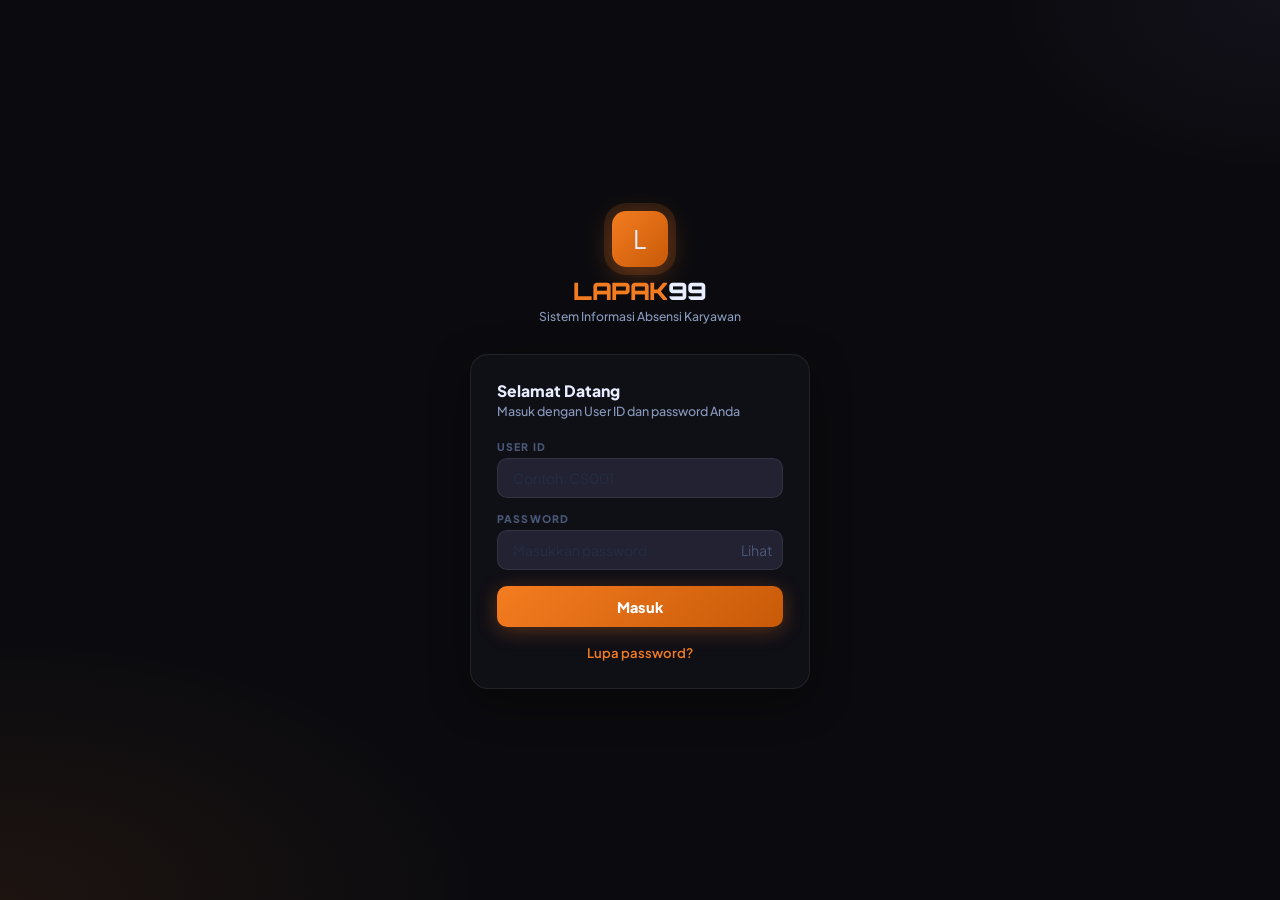
==== absensi-system.html @ 5c127a91 "Add files via upload" ====
<!DOCTYPE html>
<html lang="id">
<head>
<meta charset="UTF-8"/>
<meta name="viewport" content="width=device-width, initial-scale=1.0"/>
<title>LAPAK99 — Absensi</title>
<link href="https://fonts.googleapis.com/css2?family=Orbitron:wght@700;900&family=Plus+Jakarta+Sans:wght@400;500;600;700;800;900&family=DM+Mono:wght@400;500&display=swap" rel="stylesheet"/>
<style>
*,*::before,*::after{box-sizing:border-box;margin:0;padding:0}
:root{
  /* dark bg */
  --bg0:#0B0B0F;--bg1:#111118;--bg2:#161620;--bg3:#1C1C28;--bg4:#222232;--bg5:#282840;
  /* borders */
  --b0:rgba(255,255,255,.04);--b1:rgba(255,255,255,.08);--b2:rgba(255,255,255,.13);
  /* orange brand — match screenshot */
  --ora:#F47C20;--ora2:#C85A08;--ora3:#FFB060;--orad:rgba(244,124,32,.14);--orag:rgba(244,124,32,.30);
  /* green */
  --grn:#1DB954;--grnd:rgba(29,185,84,.11);
  /* red */
  --red:#F43F5E;--redd:rgba(244,63,94,.11);
  /* sky */
  --sky:#38BDF8;--skyd:rgba(56,189,248,.1);
  /* vio */
  --vio:#A78BFA;--viod:rgba(167,139,250,.1);
  /* text */
  --t0:#FFFFFF;--t1:#E8EEFF;--t2:#8899BB;--t3:#4A5878;--t4:#252E44;
  --r:14px;--rs:10px;--rx:7px;
  --sans:'Plus Jakarta Sans',sans-serif;--orb:'Orbitron',sans-serif;--mono:'DM Mono',monospace;
  --sw:250px;--th:56px;
}
body{font-family:var(--sans);background:var(--bg0);color:var(--t1);min-height:100vh;overflow-x:hidden}
input,button,select{font-family:var(--sans)} button{cursor:pointer}
.screen{display:none;min-height:100vh} .screen.active{display:flex}

/* ─── FIELD ─── */
.field{margin-bottom:.85rem}
.field label{display:block;font-size:.66rem;font-weight:800;color:var(--t3);margin-bottom:.35rem;letter-spacing:.1em;text-transform:uppercase}
.fw{position:relative}
.field input,.field select{width:100%;background:var(--bg4);border:1.5px solid var(--b1);color:var(--t1);padding:.62rem .95rem;border-radius:var(--rs);font-size:.875rem;outline:none;transition:all .2s}
.field input:focus,.field select:focus{border-color:var(--ora);box-shadow:0 0 0 3px var(--orad)}
.field input::placeholder{color:var(--t4)}
.field select option{background:var(--bg4)}
.eye{position:absolute;right:.68rem;top:50%;transform:translateY(-50%);background:none;border:none;color:var(--t3);font-size:.88rem;transition:color .2s}
.eye:hover{color:var(--ora)}
.sbar{height:3px;border-radius:999px;background:var(--bg5);margin-top:.28rem;overflow:hidden}
.sfill{height:100%;border-radius:999px;transition:width .3s,background .3s;width:0}
.fhint{font-size:.67rem;color:var(--t3);margin-top:.25rem}

/* ─── BUTTONS ─── */
.btn-p{width:100%;padding:.72rem;border:none;border-radius:var(--rs);background:linear-gradient(135deg,var(--ora),var(--ora2));color:#fff;font-weight:800;font-size:.9rem;letter-spacing:.02em;transition:opacity .2s,transform .1s;margin-top:.18rem;box-shadow:0 4px 20px var(--orag)}
.btn-p:hover{opacity:.88} .btn-p:active{transform:scale(.97)}
.btn-g{width:100%;padding:.66rem;border:1.5px solid var(--b1);border-radius:var(--rs);background:transparent;color:var(--t2);font-weight:600;font-size:.875rem;transition:all .2s}
.btn-g:hover{border-color:var(--b2);color:var(--t1)}
.bsm{padding:.28rem .65rem;border-radius:var(--rx);font-size:.7rem;font-weight:700;border:none;transition:all .2s;cursor:pointer}
.bedit{background:var(--viod);color:var(--vio);border:1px solid rgba(167,139,250,.22)}
.bedit:hover{background:var(--vio);color:#fff}
.bdel{background:var(--redd);color:var(--red);border:1px solid rgba(244,63,94,.2)}
.bdel:hover{background:var(--red);color:#fff}
.errmsg{background:var(--redd);border:1px solid rgba(244,63,94,.28);border-radius:var(--rs);padding:.55rem .82rem;font-size:.78rem;color:var(--red);margin-bottom:.82rem;display:none}
.errmsg.show{display:block}
.okmsg{background:var(--grnd);border:1px solid rgba(29,185,84,.28);border-radius:var(--rs);padding:.55rem .82rem;font-size:.78rem;color:var(--grn);margin-bottom:.82rem;display:none}
.okmsg.show{display:block}
.lnk{background:none;border:none;color:var(--ora);font-size:.82rem;cursor:pointer;font-weight:600;padding:0}
.lnk:hover{color:var(--ora3)}
.backbtn{display:inline-flex;align-items:center;gap:.35rem;background:none;border:none;color:var(--t2);font-size:.8rem;cursor:pointer;margin-bottom:1.35rem;transition:color .2s;font-weight:600;padding:0}
.backbtn:hover{color:var(--ora)}

/* ═══════ LOGIN ═══════ */
#screen-login{
  align-items:center;justify-content:center;
  background:radial-gradient(ellipse 65% 50% at 0% 100%,rgba(244,124,32,.08) 0%,transparent 58%),
             radial-gradient(ellipse 40% 35% at 100% 0%,rgba(167,139,250,.05) 0%,transparent 55%),
             var(--bg0);
}
.lwrap{width:100%;max-width:385px;padding:1.4rem}
.logoarea{text-align:center;margin-bottom:1.85rem}
.logoi{width:56px;height:56px;border-radius:14px;background:linear-gradient(135deg,var(--ora),var(--ora2));display:inline-flex;align-items:center;justify-content:center;font-size:1.6rem;margin-bottom:.58rem;box-shadow:0 0 0 8px var(--orad),0 8px 28px var(--orag)}
.logoarea h1{font-family:var(--orb);font-size:1.5rem;font-weight:900;letter-spacing:-.02em}
.logoarea h1 em{color:var(--ora);font-style:normal}
.logoarea p{color:var(--t2);font-size:.76rem;margin-top:.16rem;font-weight:500}
.lcard{background:rgba(17,17,24,.85);backdrop-filter:blur(22px);border:1px solid var(--b1);border-radius:18px;padding:1.65rem;box-shadow:0 12px 40px rgba(0,0,0,.4)}
.lcard h2{font-size:.98rem;font-weight:800;margin-bottom:.15rem}
.lcard .lsub{color:var(--t2);font-size:.78rem;margin-bottom:1.3rem;font-weight:500}

/* ═══════ FORGOT ═══════ */
#screen-forgot{align-items:center;justify-content:center;background:var(--bg0)}
.awrap{width:100%;max-width:385px;padding:1.4rem}
.acard{background:rgba(17,17,24,.85);backdrop-filter:blur(22px);border:1px solid var(--b1);border-radius:18px;padding:1.65rem}
.acard h2{font-size:.98rem;font-weight:800;margin-bottom:.15rem}
.acard .asub{color:var(--t2);font-size:.78rem;margin-bottom:1.3rem;line-height:1.55;font-weight:500}
.ibox{background:var(--bg4);border:1px solid var(--b1);border-radius:var(--rs);padding:.68rem .92rem;margin-bottom:.88rem;font-size:.77rem;color:var(--t2);line-height:1.6}
.ibox strong{color:var(--t1)}

/* ═══════ DASHBOARD LAYOUT ═══════ */
#screen-dash{flex-direction:column}
.dlayout{display:flex;flex:1;overflow:hidden;min-height:calc(100vh - var(--th))}

/* TOPBAR */
.topbar{display:flex;align-items:center;justify-content:space-between;padding:0 1.2rem;height:var(--th);background:rgba(10,10,16,.92);backdrop-filter:blur(18px);border-bottom:1px solid var(--b0);position:sticky;top:0;z-index:300;flex-shrink:0}
.tbl{display:flex;align-items:center;gap:.7rem}
.tb-brand{font-family:var(--orb);font-size:.95rem;font-weight:900;letter-spacing:-.01em}
.tb-brand em{color:var(--ora);font-style:normal}
.tb-sep{width:1px;height:19px;background:var(--b1)}
.tb-user{display:flex;flex-direction:column}
.tb-name{font-size:.78rem;font-weight:700;line-height:1.2}
.tb-role{font-size:.62rem;color:var(--t2);letter-spacing:.06em;font-weight:600}
.tbr{display:flex;align-items:center;gap:.5rem}
/* online signal topbar */
.tb-sig{display:flex;flex-direction:column;align-items:center;gap:.1rem;margin-right:.3rem}
.tb-sig svg{width:20px;height:16px;display:block;overflow:visible}
.tb-sig-dot{fill:var(--grn)}
.tb-sig-b1,.tb-sig-b2,.tb-sig-b3{fill:none;stroke:var(--grn);stroke-width:2.2;stroke-linecap:round}
.tb-sig-b1{animation:tbSig 1.6s ease-in-out 0s infinite}
.tb-sig-b2{animation:tbSig 1.6s ease-in-out .22s infinite}
.tb-sig-b3{animation:tbSig 1.6s ease-in-out .44s infinite}
@keyframes tbSig{0%,100%{opacity:.18}50%{opacity:1}}
.tb-sig-lbl{font-size:.48rem;font-weight:800;letter-spacing:.1em;color:var(--grn);line-height:1}
.tb-sig.out .tb-sig-dot,.tb-sig.out .tb-sig-b1,.tb-sig.out .tb-sig-b2,.tb-sig.out .tb-sig-b3{fill:var(--ora);stroke:var(--ora)}
.tb-sig.out .tb-sig-lbl{color:var(--ora)}
/* topbar button */
.tbbtn{height:30px;padding:0 .75rem;border-radius:var(--rx);background:var(--bg4);border:1px solid var(--b1);font-size:.7rem;font-weight:700;color:var(--t2);display:flex;align-items:center;gap:.28rem;transition:all .2s;white-space:nowrap}
.tbbtn:hover{border-color:var(--b2);color:var(--t1)}
.tbbtn.logout{background:linear-gradient(135deg,var(--ora),var(--ora2));border-color:transparent;color:#fff}
.tbbtn.logout:hover{opacity:.85}
.hambtn{display:none;width:30px;height:30px;border-radius:var(--rx);background:var(--bg4);border:1px solid var(--b1);align-items:center;justify-content:center;font-size:.9rem;color:var(--t2);flex-shrink:0}

/* ─── SIDEBAR ─── */
.sidebar{width:var(--sw);flex-shrink:0;background:rgba(10,10,16,.97);backdrop-filter:blur(18px);border-right:1px solid var(--b0);display:flex;flex-direction:column;height:calc(100vh - var(--th));position:sticky;top:var(--th);overflow-y:auto;transition:transform .28s ease}
.sidebar::-webkit-scrollbar{width:2px}
.sidebar::-webkit-scrollbar-thumb{background:var(--b2);border-radius:999px}
.sbsec{padding:.95rem .62rem .3rem}
.sblbl{font-size:.58rem;font-weight:800;color:var(--t4);letter-spacing:.15em;text-transform:uppercase;padding:0 .42rem;margin-bottom:.32rem}
.sbi{display:flex;align-items:center;gap:.5rem;padding:.5rem .62rem;border-radius:var(--rx);font-size:.8rem;font-weight:600;color:var(--t2);cursor:pointer;transition:all .17s;margin-bottom:.06rem;border:1px solid transparent}
.sbi:hover{background:var(--bg3);color:var(--t1)}
.sbi.active{background:var(--orad);color:var(--ora);border-color:rgba(244,124,32,.18);font-weight:700}
.sbbadge{margin-left:auto;background:var(--ora);color:#fff;font-size:.56rem;font-weight:800;padding:.06rem .38rem;border-radius:999px;min-width:15px;text-align:center}
.sbgh{display:flex;align-items:center;justify-content:space-between;padding:.5rem .62rem;border-radius:var(--rx);font-size:.8rem;font-weight:700;color:var(--t1);cursor:pointer;transition:all .17s;border:1px solid transparent}
.sbgh:hover,.sbgh.open{background:var(--bg3)}
.sbgt{display:flex;align-items:center;gap:.5rem}
.sbarr{font-size:.54rem;color:var(--t3);transition:transform .25s}
.sbgh.open .sbarr{transform:rotate(90deg)}
.sbgb{overflow:hidden;max-height:0;transition:max-height .3s ease}
.sbgb.open{max-height:400px}
.sbsub{display:flex;align-items:center;gap:.5rem;padding:.44rem .62rem .44rem 2.3rem;border-radius:var(--rx);font-size:.77rem;font-weight:600;color:var(--t2);cursor:pointer;transition:all .17s;margin-bottom:.04rem}
.sbsub:hover{background:var(--bg4);color:var(--t1)}
.sbsub.active{color:var(--ora);font-weight:700}
.sbfoot{margin-top:auto;padding:.78rem .62rem;border-top:1px solid var(--b0)}
.sbout{display:flex;align-items:center;gap:.5rem;padding:.52rem .62rem;border-radius:var(--rx);font-size:.8rem;font-weight:700;color:var(--red);cursor:pointer;transition:all .17s;border:1px solid transparent;background:none;width:100%;text-align:left}
.sbout:hover{background:var(--redd);border-color:rgba(244,63,94,.18)}
.sbovl{display:none;position:fixed;inset:0;background:rgba(0,0,0,.65);z-index:150}
.sbovl.open{display:block}

/* ─── MAIN AREA ─── */
.main-area{flex:1;overflow-y:auto;min-width:0;background:var(--bg0)}
.main-area::-webkit-scrollbar{width:3px}
.main-area::-webkit-scrollbar-thumb{background:var(--b2);border-radius:999px}
.panel{display:none} .panel.active{display:block}
.ph{padding:1.2rem 1.4rem .8rem}
.pt{font-size:1rem;font-weight:800;letter-spacing:-.02em}
.ps{font-size:.74rem;color:var(--t2);margin-top:.16rem;font-weight:500}
.pcnt{padding:0 1.4rem 1.4rem;max-width:700px}

/* ═══════════════════════════════════════
   DASHBOARD HERO (sesuai screenshot)
═══════════════════════════════════════ */
.hero-card{
  margin:0 1.4rem 1rem;border-radius:18px;padding:2rem 1.5rem 1.5rem;
  text-align:center;position:relative;overflow:hidden;
  background:linear-gradient(145deg,#1A1A24 0%,#141420 60%,#111118 100%);
  border:1px solid rgba(244,124,32,.2);
}
.hero-card::before{content:'';position:absolute;inset:0;
  background:radial-gradient(ellipse 80% 60% at 50% 0%,rgba(244,124,32,.08) 0%,transparent 65%);pointer-events:none}
.hero-card::after{content:'';position:absolute;top:0;left:0;right:0;height:2px;
  background:linear-gradient(90deg,transparent,var(--ora),transparent)}
.hero-name{font-size:clamp(1.3rem,4vw,1.9rem);font-weight:900;letter-spacing:.06em;color:var(--t0);text-transform:uppercase;position:relative;z-index:1;margin-bottom:.6rem}
.hero-badge{display:inline-flex;align-items:center;background:rgba(244,124,32,.18);border:1px solid rgba(244,124,32,.35);color:var(--ora);font-size:.7rem;font-weight:800;padding:.18rem .75rem;border-radius:999px;letter-spacing:.08em;margin-bottom:1.2rem;position:relative;z-index:1}
/* Digital clock — matches screenshot exactly */
.hero-clock{font-family:var(--orb);font-size:clamp(2.4rem,8vw,3.8rem);font-weight:900;color:var(--ora);letter-spacing:.08em;line-height:1;position:relative;z-index:1;margin-bottom:.55rem;text-shadow:0 0 30px rgba(244,124,32,.45),0 0 60px rgba(244,124,32,.18)}
.hero-clock span{display:inline-block;min-width:.72em;text-align:center;transition:transform .1s,opacity .1s}
.hero-date{font-size:.85rem;color:var(--t2);font-weight:500;position:relative;z-index:1}

/* ═══════════════════════════════════════
   ACTION BUTTONS (sesuai screenshot)
═══════════════════════════════════════ */
.act-row{display:grid;grid-template-columns:1fr 1fr;gap:.85rem;margin:0 1.4rem 1rem}
.abt{padding:1.4rem 1rem;border:none;border-radius:var(--r);cursor:pointer;
  display:flex;flex-direction:column;align-items:center;gap:.38rem;
  font-family:var(--sans);transition:transform .14s,filter .14s,opacity .3s;
  position:relative;overflow:hidden}
.abt::before{content:'';position:absolute;inset:0;background:linear-gradient(155deg,rgba(255,255,255,.09),transparent);pointer-events:none}
.abt:active{transform:scale(.95)}
.abt:hover:not(.disabled){filter:brightness(1.08)}
.abt.disabled{opacity:.35;cursor:not-allowed;filter:none !important;transform:none !important}
.a-ico{font-size:1.75rem;line-height:1;display:block}
.a-lbl{font-size:.82rem;font-weight:800;letter-spacing:.06em;line-height:1}
.a-sub{font-size:.65rem;opacity:.72;font-weight:600;line-height:1}
/* keluar = full orange (screenshot) */
.abt-k{background:linear-gradient(135deg,#F47C20,#C85A08);color:#fff;box-shadow:0 6px 24px rgba(244,124,32,.32)}
/* masuk = dark brownish (screenshot) */
.abt-m{background:linear-gradient(135deg,#2A1A08,#1A1006);color:rgba(255,255,255,.55);border:1px solid rgba(244,124,32,.18)}
.abt-m.ready{background:linear-gradient(135deg,#1DB954,#15813A);color:#fff;border-color:transparent;box-shadow:0 6px 24px rgba(29,185,84,.25)}

/* ═══════════════════════════════════════
   REST OF DASHBOARD CARDS
═══════════════════════════════════════ */
.card{background:linear-gradient(145deg,var(--bg2),var(--bg3));border:1px solid var(--b1);border-radius:var(--r);padding:.9rem 1rem;margin:0 1.4rem 1rem}
.card-head{font-size:.68rem;font-weight:800;color:var(--t2);margin-bottom:.62rem;letter-spacing:.07em;text-transform:uppercase;display:flex;align-items:center;justify-content:space-between}
.card-head span.cnt{font-size:.64rem;color:var(--t3);font-weight:700}

/* quota */
.qrow{display:flex;justify-content:space-between;align-items:center;margin-bottom:.48rem}
.qrow span{font-size:.78rem;color:var(--t2);font-weight:600}
.qrow strong{font-size:.88rem;font-weight:800}
.qtrack{background:var(--bg5);border-radius:999px;height:7px;overflow:hidden;margin-bottom:.46rem}
.qfill{height:100%;border-radius:999px;transition:width .5s,background .3s}
.qfoot{display:flex;justify-content:space-between;font-size:.7rem;color:var(--t3);font-weight:600}
.qfoot b{color:var(--t2)}

/* stat row */
.srow{display:grid;grid-template-columns:repeat(3,1fr);gap:.65rem;margin:0 1.4rem 1rem}
.scard{background:linear-gradient(145deg,var(--bg2),var(--bg3));border:1px solid var(--b1);border-radius:var(--r);padding:.78rem;text-align:center;position:relative;overflow:hidden}
.scard::after{content:'';position:absolute;bottom:0;left:0;right:0;height:2px;background:var(--sa,var(--ora));opacity:.4}
.sv{font-size:1.25rem;font-weight:900;line-height:1}
.sl{font-size:.6rem;color:var(--t2);margin-top:.14rem;letter-spacing:.04em;font-weight:600}
.sg{--sa:var(--grn)} .sg .sv{color:var(--grn)}
.sr{--sa:var(--red)} .sr .sv{color:var(--red)}

/* history items */
.hlist{display:flex;flex-direction:column;gap:.32rem}
.hitem{display:flex;align-items:center;gap:.58rem;padding:.46rem .6rem;border-radius:var(--rx);background:rgba(255,255,255,.022);border:1px solid rgba(255,255,255,.035)}
.hitem.late{background:var(--redd);border-color:rgba(244,63,94,.14)}
.hdot{width:6px;height:6px;border-radius:50%;flex-shrink:0}
.hdot.keluar{background:var(--ora)}
.hdot.masuk{background:var(--grn)}
.hdot.telat{background:var(--red)}
.htxt{flex:1;font-size:.76rem;color:var(--t2);font-weight:500}
.hdur{font-size:.67rem;color:var(--red);font-weight:700;margin-right:.2rem;background:var(--redd);padding:.05rem .3rem;border-radius:4px}
.htm{font-size:.68rem;color:var(--t3);font-family:var(--mono)}
.hempty{text-align:center;color:var(--t3);font-size:.75rem;padding:.75rem 0;font-weight:500}

/* circular countdown */
.ccwrap{display:none;margin:0 1.4rem 1rem}
.ccwrap.show{display:flex;gap:.9rem;flex-wrap:wrap;background:linear-gradient(145deg,var(--bg2),var(--bg3));border:1.5px solid var(--b2);border-radius:18px;padding:1.1rem;align-items:flex-start;position:relative;overflow:hidden}
.ccwrap.show::after{content:'';position:absolute;top:-25px;right:-25px;width:120px;height:120px;border-radius:50%;background:radial-gradient(circle,var(--orag) 0%,transparent 70%);pointer-events:none}
.ccleft{display:flex;flex-direction:column;align-items:center;gap:.5rem;flex-shrink:0;position:relative;z-index:1}
.ccring{position:relative;width:104px;height:104px}
.ccsvg{width:104px;height:104px;transform:rotate(-90deg);display:block}
.cctrack{fill:none;stroke:var(--bg5);stroke-width:7}
.ccfill{fill:none;stroke-width:7;stroke-linecap:round;transition:stroke-dashoffset .5s ease,stroke .4s ease}
.ccctr{position:absolute;top:50%;left:50%;transform:translate(-50%,-50%);text-align:center;pointer-events:none}
.cctm{font-family:var(--orb);font-size:1.1rem;font-weight:900;line-height:1}
.cctmlbl{font-size:.42rem;font-weight:700;color:var(--t3);letter-spacing:.12em;text-transform:uppercase;margin-top:.1rem}
.ccstlbl{font-size:.6rem;font-weight:800;letter-spacing:.1em;text-transform:uppercase}
.ccright{flex:1;min-width:140px;display:flex;flex-direction:column;gap:.42rem;padding-top:.05rem;position:relative;z-index:1}
.cctitle{font-size:.68rem;font-weight:800;letter-spacing:.08em;text-transform:uppercase}
.ccmsg{font-size:.8rem;color:var(--t2);line-height:1.5;font-weight:500}
.ccwho{font-size:.76rem;font-weight:700;color:var(--ora);margin-top:.06rem}
/* states */
.st-ok .ccfill{stroke:var(--ora)} .st-ok .cctm{color:var(--ora)} .st-ok .ccstlbl,.st-ok .cctitle{color:var(--ora)}
.st-warn .ccfill{stroke:var(--red)} .st-warn .cctm{color:var(--red)} .st-warn .ccstlbl,.st-warn .cctitle{color:var(--red)}
.st-over .ccfill{stroke:var(--red)} .st-over .cctm{color:var(--red);animation:rflash .55s step-end infinite} .st-over .ccstlbl,.st-over .cctitle{color:var(--red)}
@keyframes rflash{0%,100%{opacity:1}50%{opacity:.22}}

/* telat card */
.telatcard{display:none;margin:0 1.4rem 1rem;background:var(--redd);border:1.5px solid rgba(244,63,94,.22);border-radius:var(--r);padding:.85rem 1rem}
.telatcard.show{display:block}
.telathead{font-size:.68rem;font-weight:800;color:var(--red);text-transform:uppercase;letter-spacing:.09em;margin-bottom:.55rem}
.telatitem{display:flex;align-items:center;gap:.6rem;padding:.42rem .62rem;border-radius:var(--rx);background:rgba(244,63,94,.07);border:1px solid rgba(244,63,94,.13);margin-bottom:.28rem}
.telatav{width:26px;height:26px;border-radius:50%;background:var(--red);display:flex;align-items:center;justify-content:center;font-size:.6rem;font-weight:800;color:#fff;flex-shrink:0}
.telatnm{font-size:.78rem;font-weight:700}
.telatsb{font-size:.66rem;color:var(--t2);font-weight:500}
.telatdur{font-family:var(--mono);font-size:.72rem;color:var(--red);font-weight:600;flex-shrink:0}

/* live keluar bottom */
.lkcard{margin:0 1.4rem 1rem;background:linear-gradient(145deg,var(--bg2),var(--bg3));border:1.5px solid rgba(244,124,32,.15);border-radius:var(--r);padding:.88rem 1rem}
.lkhead{font-size:.68rem;font-weight:800;color:var(--ora);text-transform:uppercase;letter-spacing:.08em;margin-bottom:.55rem;display:flex;align-items:center;gap:.42rem}
.lkpulse{width:6px;height:6px;border-radius:50%;background:var(--ora);animation:lpulse 1.5s ease-in-out infinite;flex-shrink:0}
@keyframes lpulse{0%,100%{box-shadow:0 0 0 0 rgba(244,124,32,.5)}50%{box-shadow:0 0 0 6px rgba(244,124,32,0)}}
.lklist{display:flex;flex-direction:column;gap:.36rem}
.lkitem{display:flex;align-items:center;gap:.62rem;padding:.46rem .62rem;border-radius:var(--rx);background:rgba(244,124,32,.04);border:1px solid rgba(244,124,32,.08)}
.lkav{width:28px;height:28px;border-radius:50%;background:linear-gradient(135deg,var(--ora),var(--ora2));display:flex;align-items:center;justify-content:center;font-size:.62rem;font-weight:800;color:#fff;flex-shrink:0}
.lkinfo{flex:1;min-width:0}
.lknm{font-size:.78rem;font-weight:700;white-space:nowrap;overflow:hidden;text-overflow:ellipsis}
.lksb{font-size:.66rem;color:var(--t2);font-weight:500}
.lktimer{font-family:var(--mono);font-size:.74rem;font-weight:600;flex-shrink:0}
.lktimer.ok{color:var(--ora)} .lktimer.warn,.lktimer.over{color:var(--red)}
.lktimer.over{animation:rflash .55s step-end infinite}
.lkempty{text-align:center;color:var(--t3);font-size:.74rem;padding:.52rem 0;font-weight:500}

/* ═══════════════════════════════════════
   RIWAYAT PANEL — telat section
═══════════════════════════════════════ */
.rw-section-title{font-size:.68rem;font-weight:800;color:var(--t2);text-transform:uppercase;letter-spacing:.09em;margin-bottom:.58rem;display:flex;align-items:center;gap:.5rem}
.rw-section-title.warn{color:var(--red)}
.rw-badge{background:var(--red);color:#fff;font-size:.56rem;font-weight:800;padding:.06rem .38rem;border-radius:999px}
.rw-ok-badge{background:var(--grn);color:#fff;font-size:.56rem;font-weight:800;padding:.06rem .38rem;border-radius:999px}
/* summary boxes */
.rw-summary{display:grid;grid-template-columns:repeat(3,1fr);gap:.6rem;margin-bottom:.85rem}
.rw-box{background:linear-gradient(145deg,var(--bg3),var(--bg4));border:1px solid var(--b1);border-radius:var(--r);padding:.7rem;text-align:center;position:relative;overflow:hidden}
.rw-box::after{content:'';position:absolute;bottom:0;left:0;right:0;height:2px;background:var(--bc,var(--ora));opacity:.4}
.rw-num{font-size:1.25rem;font-weight:900;color:var(--nc,var(--ora));line-height:1}
.rw-lbl{font-size:.58rem;color:var(--t2);margin-top:.12rem;letter-spacing:.04em;font-weight:600}
/* telat detail row */
.telat-row{display:flex;align-items:flex-start;gap:.65rem;padding:.6rem .7rem;border-radius:var(--rs);background:var(--redd);border:1px solid rgba(244,63,94,.15);margin-bottom:.32rem}
.telat-row-av{width:32px;height:32px;border-radius:50%;background:linear-gradient(135deg,var(--red),#C0102E);display:flex;align-items:center;justify-content:center;font-size:.65rem;font-weight:800;color:#fff;flex-shrink:0;margin-top:.05rem}
.telat-row-info{flex:1;min-width:0}
.telat-row-name{font-size:.8rem;font-weight:700;white-space:nowrap;overflow:hidden;text-overflow:ellipsis}
.telat-row-time{font-size:.68rem;color:var(--t2);font-weight:500;margin-top:.1rem}
.telat-row-dur{display:inline-block;background:var(--red);color:#fff;font-family:var(--mono);font-size:.68rem;font-weight:700;padding:.08rem .4rem;border-radius:5px;margin-top:.18rem}

/* ─── SETTING CARD ─── */
.scard-wrap{padding:0 1.4rem 1.4rem}
.scard{background:linear-gradient(145deg,var(--bg2),var(--bg3));border:1px solid var(--b1);border-radius:18px;padding:1.3rem;max-width:480px}
.sdiv{border:none;border-top:1px solid var(--b1);margin:1rem 0}
.auparea{border:2px dashed var(--b2);border-radius:var(--r);padding:1.55rem;text-align:center;cursor:pointer;transition:all .2s;background:var(--bg4);margin-bottom:.9rem}
.auparea:hover{border-color:var(--ora);background:var(--orad)}
.aupprev{width:68px;height:68px;border-radius:50%;background:linear-gradient(135deg,var(--ora),var(--ora2));display:flex;align-items:center;justify-content:center;font-size:1.65rem;font-weight:900;color:#fff;margin:0 auto .6rem;border:3px solid var(--b2);overflow:hidden}
.aupprev img{width:100%;height:100%;object-fit:cover}
.auplbl{font-size:.8rem;font-weight:700;color:var(--t2);margin-bottom:.18rem}
.auphint{font-size:.66rem;color:var(--t3);font-weight:500}
.fhidden{display:none}

/* ─── STAFF TABLE ─── */
.stbl-wrap{overflow-x:auto;border-radius:var(--rs);border:1px solid var(--b1);margin-bottom:.9rem;background:var(--bg2)}
table{width:100%;border-collapse:collapse}
thead{background:var(--bg4)}
th{padding:.52rem .72rem;font-size:.62rem;font-weight:800;color:var(--t2);text-align:left;letter-spacing:.09em;text-transform:uppercase;white-space:nowrap}
td{padding:.52rem .72rem;font-size:.77rem;color:var(--t1);border-top:1px solid var(--b0)}
tr:hover td{background:rgba(255,255,255,.012)}
.tbadge{display:inline-block;background:var(--orad);color:var(--ora);font-size:.58rem;font-weight:800;padding:.06rem .4rem;border-radius:999px;border:1px solid rgba(244,124,32,.2)}
.tbadge.admin{background:var(--viod);color:var(--vio);border-color:rgba(167,139,250,.2)}
.tbadge.hrd{background:var(--skyd);color:var(--sky);border-color:rgba(56,189,248,.2)}
.lst{display:inline-flex;align-items:center;gap:.28rem;font-size:.7rem;font-weight:700}
.ldots{width:5px;height:5px;border-radius:50%;flex-shrink:0}
.ldots.in{background:var(--grn)} .ldots.out{background:var(--ora);animation:lpulse 1.5s infinite}

/* export bar */
.expbar{display:flex;align-items:center;justify-content:space-between;margin-bottom:.82rem;flex-wrap:wrap;gap:.5rem}
.btnexp{padding:.46rem .92rem;border-radius:var(--rs);background:linear-gradient(135deg,var(--vio),#7C3AED);color:#fff;font-size:.74rem;font-weight:800;border:none;display:inline-flex;align-items:center;gap:.35rem;letter-spacing:.02em;box-shadow:0 4px 14px rgba(167,139,250,.22);transition:opacity .2s;cursor:pointer}
.btnexp:hover{opacity:.85}

/* edit modal */
.emodwrap{position:fixed;inset:0;background:rgba(0,0,0,.72);z-index:500;display:flex;align-items:center;justify-content:center;padding:1rem;opacity:0;pointer-events:none;transition:opacity .2s}
.emodwrap.open{opacity:1;pointer-events:all}
.emod{background:linear-gradient(145deg,var(--bg2),var(--bg3));border:1px solid var(--b2);border-radius:18px;width:100%;max-width:370px;padding:1.3rem;transform:translateY(14px);transition:transform .2s}
.emodwrap.open .emod{transform:translateY(0)}
.emodtop{display:flex;align-items:center;justify-content:space-between;margin-bottom:1.05rem}
.emodtitle{font-size:.9rem;font-weight:800}
.emodclose{background:none;border:none;color:var(--t3);font-size:1.05rem;cursor:pointer;padding:.1rem;transition:color .2s}
.emodclose:hover{color:var(--t1)}

/* confirm modal */
.movl{position:fixed;inset:0;background:rgba(0,0,0,.72);z-index:999;display:flex;align-items:center;justify-content:center;padding:1rem;opacity:0;pointer-events:none;transition:opacity .2s}
.movl.open{opacity:1;pointer-events:all}
.mbox{background:linear-gradient(145deg,var(--bg2),var(--bg3));border:1px solid var(--b2);border-radius:17px;width:100%;max-width:350px;padding:1.3rem;transform:translateY(13px);transition:transform .2s}
.movl.open .mbox{transform:translateY(0)}
.mtitle{font-size:.9rem;font-weight:800;margin-bottom:.15rem}
.mmsg{font-size:.8rem;color:var(--t2);margin-bottom:1.05rem;line-height:1.52;font-weight:500}
.macts{display:flex;gap:.48rem}
.macts .btn-g{flex:1}
.mok{flex:1;padding:.62rem;border-radius:var(--rs);background:linear-gradient(135deg,var(--ora),var(--ora2));border:none;color:#fff;font-weight:800;font-size:.84rem;cursor:pointer;transition:opacity .2s}
.mok:hover{opacity:.85}

/* toast */
.twrap{position:fixed;top:.85rem;right:.85rem;z-index:9999;display:flex;flex-direction:column;gap:.36rem;max-width:270px}
.toast{background:linear-gradient(145deg,var(--bg2),var(--bg3));border:1px solid var(--b2);border-radius:var(--rs);padding:.64rem .8rem;font-size:.77rem;font-weight:600;border-left:3.5px solid;animation:tIn .27s ease;color:var(--t1);display:flex;align-items:flex-start;gap:.44rem;line-height:1.38;box-shadow:0 4px 20px rgba(0,0,0,.35);transition:opacity .34s}
.toast.success{border-left-color:var(--grn)} .toast.error{border-left-color:var(--red)}
.toast.info{border-left-color:var(--ora)} .toast.warn{border-left-color:#FBBF24}
@keyframes tIn{from{transform:translateX(110%);opacity:0}to{transform:translateX(0);opacity:1}}

/* RESPONSIVE */
@media(max-width:768px){
  .sidebar{position:fixed;left:0;top:var(--th);height:calc(100vh - var(--th));z-index:160;transform:translateX(-100%)}
  .sidebar.open{transform:translateX(0)} .hambtn{display:flex}
  .tbbtn .tbx{display:none}
  .hero-card,.act-row,.srow,.card,.telatcard,.lkcard,.ccwrap{margin-left:.9rem;margin-right:.9rem}
  .ph{padding:1rem .9rem .7rem} .pcnt{padding:0 .9rem .9rem} .scard-wrap{padding:0 .9rem .9rem}
}
@media(max-width:420px){
  .act-row{grid-template-columns:1fr}
  .ccwrap.show{flex-direction:column}
}
</style>
</head>
<body>

<div class="twrap" id="twrap"></div>
<div class="sbovl" id="sbovl" onclick="closeSB()"></div>

<!-- ═══════ LOGIN ═══════ -->
<div class="screen active" id="screen-login">
  <div class="lwrap">
    <div class="logoarea">
      <div class="logoi">L</div>
      <h1><em>LAPAK</em>99</h1>
      <p>Sistem Informasi Absensi Karyawan</p>
    </div>
    <div class="lcard">
      <h2>Selamat Datang</h2>
      <p class="lsub">Masuk dengan User ID dan password Anda</p>
      <div class="errmsg" id="loginErr">User ID atau password tidak valid.</div>
      <div class="field"><label>User ID</label><input id="loginId" type="text" placeholder="Contoh: CS001" autocomplete="username" onkeydown="if(event.key==='Enter')doLogin()"/></div>
      <div class="field"><label>Password</label><div class="fw"><input id="loginPw" type="password" placeholder="Masukkan password" autocomplete="current-password" onkeydown="if(event.key==='Enter')doLogin()"/><button class="eye" type="button" onclick="toggleEye('loginPw',this)">Lihat</button></div></div>
      <button class="btn-p" onclick="doLogin()">Masuk</button>
      <div style="text-align:center;margin-top:.85rem"><button class="lnk" onclick="goForgot()">Lupa password?</button></div>
    </div>
  </div>
</div>

<!-- ═══════ FORGOT ═══════ -->
<div class="screen" id="screen-forgot">
  <div class="awrap">
    <button class="backbtn" onclick="goScreen('screen-login')">Kembali ke Login</button>
    <div class="acard">
      <h2>Lupa Password</h2>
      <p class="asub">Masukkan User ID Anda untuk mencari akun dan buat password baru.</p>
      <div class="field"><label>User ID</label><input id="fgId" type="text" placeholder="Contoh: CS001"/></div>
      <button class="btn-p" onclick="doForgotSearch()">Cari Akun</button>
      <div class="ibox" id="fgHint" style="display:none"></div>
      <div id="fgForm" style="display:none;margin-top:.85rem">
        <div class="field"><label>Password Baru</label><div class="fw"><input id="fgPw1" type="password" placeholder="Min. 6 karakter" oninput="checkStr('fgPw1','fgStr')"/><button class="eye" type="button" onclick="toggleEye('fgPw1',this)">Lihat</button></div><div class="sbar"><div class="sfill" id="fgStr"></div></div></div>
        <div class="field"><label>Konfirmasi Password</label><input id="fgPw2" type="password" placeholder="Ulangi password baru"/></div>
        <button class="btn-p" onclick="doForgotReset()">Simpan Password</button>
      </div>
    </div>
  </div>
</div>

<!-- ═══════ DASHBOARD ═══════ -->
<div class="screen" id="screen-dash">

  <div class="topbar">
    <div class="tbl">
      <button class="hambtn" onclick="toggleSB()">Menu</button>
      <div class="tb-brand"><em>LAPAK</em>99</div>
      <div class="tb-sep"></div>
      <div class="tb-user"><span class="tb-name" id="tbName">—</span><span class="tb-role" id="tbRole">—</span></div>
    </div>
    <div class="tbr">
      <div class="tb-sig" id="tbSig">
        <svg viewBox="0 0 20 16">
          <circle class="tb-sig-dot" cx="10" cy="14.5" r="1.6"/>
          <path class="tb-sig-b1" d="M6.8 11.5 Q10 7.5 13.2 11.5"/>
          <path class="tb-sig-b2" d="M3.5 8.5 Q10 1.5 16.5 8.5"/>
          <path class="tb-sig-b3" d="M1 5.5 Q10 -2 19 5.5"/>
        </svg>
        <div class="tb-sig-lbl" id="tbSigLbl">ONLINE</div>
      </div>
      <button class="tbbtn" onclick="goPanel('set-pw')"><span class="tbx">Ganti Password</span></button>
      <button class="tbbtn logout" onclick="confirmLogout()"><span class="tbx">Logout</span></button>
    </div>
  </div>

  <div class="dlayout">
    <aside class="sidebar" id="sidebar">
      <div class="sbsec">
        <div class="sblbl">Menu Utama</div>
        <div class="sbi active" id="sb-dash"         onclick="goPanel('dash')">Dashboard</div>
        <div class="sbi"       id="sb-riwayat"       onclick="goPanel('riwayat')">Riwayat Absensi</div>
        <div class="sbi"       id="sb-monit"         onclick="goPanel('monit')"         style="display:none">Monitor Staff <span class="sbbadge" id="outBadge">0</span></div>
        <div class="sbi"       id="sb-staff"         onclick="goPanel('staff')"         style="display:none">Data Staff <span class="sbbadge" id="staffBadge">0</span></div>
        <div class="sbi"       id="sb-hist-admin"    onclick="goPanel('hist-admin')"    style="display:none">History Absen</div>
      </div>
      <div class="sbsec">
        <div class="sblbl">Pengaturan</div>
        <div class="sbgh" id="sbGH" onclick="toggleSBG()"><div class="sbgt">Setting</div><span class="sbarr">&#9658;</span></div>
        <div class="sbgb" id="sbGB">
          <div class="sbsub" id="sb-set-pw"   onclick="goPanel('set-pw')">Ubah Password</div>
          <div class="sbsub" id="sb-set-name" onclick="goPanel('set-name')">Ganti Nama</div>
          <div class="sbsub" id="sb-set-prof" onclick="goPanel('set-prof')">Foto Profil</div>
          <div class="sbsub" id="sb-set-add"  onclick="goPanel('set-add')">Tambah Staff</div>
        </div>
      </div>
      <div class="sbfoot"><button class="sbout" onclick="confirmLogout()">Logout</button></div>
    </aside>

    <div class="main-area">

      <!-- ═══ PANEL: DASHBOARD ═══ -->
      <div class="panel active" id="panel-dash">

        <!-- HERO — nama + jam (sesuai screenshot) -->
        <div class="hero-card">
          <div class="hero-name" id="heroName">—</div>
          <div class="hero-badge" id="heroBadge">—</div>
          <div class="hero-clock">
            <span id="ch1">0</span><span id="ch2">0</span>.<span id="cm1">0</span><span id="cm2">0</span>.<span id="cs1">0</span><span id="cs2">0</span>
          </div>
          <div class="hero-date" id="heroDate">—</div>
        </div>

        <!-- Circular Countdown (muncul saat izin keluar) -->
        <div class="ccwrap st-ok" id="ccWrap">
          <div class="ccleft">
            <div class="ccring">
              <svg class="ccsvg" viewBox="0 0 104 104">
                <circle class="cctrack" cx="52" cy="52" r="45"/>
                <circle class="ccfill" id="ccArc" cx="52" cy="52" r="45" stroke-dasharray="282.7" stroke-dashoffset="0"/>
              </svg>
              <div class="ccctr"><div class="cctm" id="ccTm">15:00</div><div class="cctmlbl">sisa</div></div>
            </div>
            <div class="ccstlbl" id="ccSt">BATAS IZIN</div>
          </div>
          <div class="ccright">
            <div class="cctitle" id="ccTitle">BATAS WAKTU IZIN</div>
            <div class="ccmsg" id="ccMsg">Kamu memiliki 15 menit untuk keluar kantor.</div>
            <div class="ccwho" id="ccWho"></div>
          </div>
        </div>

        <!-- Telat alert -->
        <div class="telatcard" id="telatCard">
          <div class="telathead">Melebihi Batas Waktu Izin</div>
          <div id="telatList"></div>
        </div>

        <!-- Action buttons -->
        <div class="act-row">
          <button class="abt abt-k" id="btnK" onclick="aksKeluar()">
            <span class="a-ico">[&rarr;]</span>
            <span class="a-lbl">IZIN KELUAR</span>
            <span class="a-sub">Klik untuk keluar kantor</span>
          </button>
          <button class="abt abt-m disabled" id="btnM" onclick="aksMasuk()">
            <span class="a-ico">[&larr;]</span>
            <span class="a-lbl">KEMBALI MASUK</span>
            <span class="a-sub">Klik saat kembali ke kantor</span>
          </button>
        </div>

        <!-- Stats -->
        <div class="srow">
          <div class="scard"><div class="sv" id="stT">0</div><div class="sl">Terpakai</div></div>
          <div class="scard"><div class="sv" id="stS" style="color:var(--ora)">4</div><div class="sl">Sisa Kuota</div></div>
          <div class="scard sg"><div class="sv" id="stK">4</div><div class="sl">Kuota/Hari</div></div>
        </div>

        <!-- Quota progress -->
        <div class="card">
          <div class="qrow"><span>Sisa Izin Hari Ini</span><strong id="qLbl">4 / 4</strong></div>
          <div class="qtrack"><div class="qfill" id="qFill" style="width:100%"></div></div>
          <div class="qfoot"><span>Terpakai: <b id="qT">0</b></span><span>Kuota: <b id="qK">4/hari</b></span></div>
        </div>

        <!-- Riwayat Hari Ini -->
        <div class="card">
          <div class="card-head">Riwayat Hari Ini <span class="cnt" id="hCnt"></span></div>
          <div class="hlist" id="hList"><div class="hempty">Belum ada aktivitas</div></div>
        </div>

        <!-- Live keluar -->
        <div class="lkcard">
          <div class="lkhead"><span class="lkpulse"></span>Sedang Di Luar Kantor</div>
          <div class="lklist" id="lkList"><div class="lkempty">Tidak ada yang di luar saat ini</div></div>
        </div>

      </div><!-- /panel-dash -->

      <!-- ═══ PANEL: RIWAYAT ABSENSI ═══ -->
      <div class="panel" id="panel-riwayat">
        <div class="ph"><div class="pt">Riwayat Absensi</div><div class="ps">Catatan lengkap izin keluar, masuk, dan pelanggaran batas waktu hari ini</div></div>
        <div class="pcnt">
          <!-- Summary -->
          <div class="rw-summary">
            <div class="rw-box"><div class="rw-num" id="rSumIzin">0</div><div class="rw-lbl">Total Izin</div></div>
            <div class="rw-box" style="--bc:var(--grn)"><div class="rw-num" id="rSumTepat" style="color:var(--grn)">0</div><div class="rw-lbl">Tepat Waktu</div></div>
            <div class="rw-box" style="--bc:var(--red)"><div class="rw-num" id="rSumTelat" style="color:var(--red)">0</div><div class="rw-lbl">Melebihi Batas</div></div>
          </div>

          <!-- Aktivitas timeline -->
          <div class="card" style="margin:0 0 .85rem">
            <div class="card-head">
              <div class="rw-section-title" style="margin:0">Aktivitas Hari Ini</div>
              <span class="cnt" id="rActCnt"></span>
            </div>
            <div class="hlist" id="rActList"><div class="hempty">Belum ada aktivitas</div></div>
          </div>

          <!-- Pelanggaran / Telat -->
          <div class="card" style="margin:0">
            <div class="card-head">
              <div class="rw-section-title warn" style="margin:0">Pelanggaran Batas Waktu
                <span class="rw-badge" id="rTelBadge" style="display:none">0</span>
              </div>
            </div>
            <div id="rTelList"><div class="hempty" style="padding:.5rem 0">Tidak ada pelanggaran hari ini</div></div>
          </div>
        </div>
      </div>

      <!-- ═══ PANEL: MONITOR (Admin) ═══ -->
      <div class="panel" id="panel-monit">
        <div class="ph"><div class="pt">Monitor Staff</div><div class="ps">Status real-time semua karyawan</div></div>
        <div class="pcnt"><div class="card" style="margin:0"><div id="monitList"></div></div></div>
      </div>

      <!-- ═══ PANEL: DATA STAFF (Admin) ═══ -->
      <div class="panel" id="panel-staff">
        <div class="ph"><div class="pt">Data Staff</div><div class="ps">Kelola karyawan — klik Edit untuk ubah data</div></div>
        <div class="pcnt">
          <div class="stbl-wrap">
            <table><thead><tr><th>User ID</th><th>Nama</th><th>Role</th><th>Kuota</th><th>Status</th><th>Aksi</th></tr></thead><tbody id="staffTbl"></tbody></table>
          </div>
          <button class="btn-p" style="max-width:180px" onclick="goPanel('set-add')">Tambah Staff</button>
        </div>
      </div>

      <!-- ═══ PANEL: HISTORY ADMIN ═══ -->
      <div class="panel" id="panel-hist-admin">
        <div class="ph"><div class="pt">History Absen Semua Staff</div><div class="ps">Riwayat lengkap seluruh karyawan hari ini</div></div>
        <div class="pcnt">
          <div class="expbar">
            <div style="font-size:.77rem;color:var(--t2);font-weight:600" id="histInfo">Memuat…</div>
            <button class="btnexp" onclick="exportAllData()">Export CSV</button>
          </div>
          <div class="card" style="margin:0"><div id="histAdminList"></div></div>
        </div>
      </div>

      <!-- ═══ PANEL: UBAH PASSWORD ═══ -->
      <div class="panel" id="panel-set-pw">
        <div class="ph"><div class="pt">Ubah Password</div></div>
        <div class="scard-wrap"><div class="scard">
          <div class="errmsg" id="cpErr"></div><div class="okmsg" id="cpOk"></div>
          <div class="field"><label>Password Lama</label><div class="fw"><input id="cpOld" type="password" placeholder="Password saat ini"/><button class="eye" type="button" onclick="toggleEye('cpOld',this)">Lihat</button></div></div>
          <div class="field"><label>Password Baru</label><div class="fw"><input id="cpNew" type="password" placeholder="Min. 6 karakter" oninput="checkStr('cpNew','cpStr')"/><button class="eye" type="button" onclick="toggleEye('cpNew',this)">Lihat</button></div><div class="sbar"><div class="sfill" id="cpStr"></div></div></div>
          <div class="field"><label>Konfirmasi</label><input id="cpCfm" type="password" placeholder="Ulangi password baru"/></div>
          <button class="btn-p" onclick="doChangePw()">Simpan Password</button>
        </div></div>
      </div>

      <!-- ═══ PANEL: GANTI NAMA ═══ -->
      <div class="panel" id="panel-set-name">
        <div class="ph"><div class="pt">Ganti Nama</div></div>
        <div class="scard-wrap"><div class="scard">
          <div class="okmsg" id="cnOk"></div>
          <div class="field"><label>Nama Saat Ini</label><input id="cnCur" type="text" disabled style="opacity:.42"/></div>
          <div class="field"><label>Nama Baru</label><input id="cnNew" type="text" placeholder="Nama lengkap baru"/></div>
          <div class="field"><label>Role / Jabatan</label><input id="cnRole" type="text" placeholder="CS, HRD, Admin…"/></div>
          <button class="btn-p" onclick="doChangeName()">Simpan</button>
        </div></div>
      </div>

      <!-- ═══ PANEL: FOTO PROFIL ═══ -->
      <div class="panel" id="panel-set-prof">
        <div class="ph"><div class="pt">Foto Profil</div></div>
        <div class="scard-wrap"><div class="scard">
          <div class="okmsg" id="pfOk"></div>
          <div class="auparea" onclick="document.getElementById('pfFile').click()">
            <div class="aupprev" id="pfPrev"><img id="pfImg" src="" alt="" style="display:none"/><span id="pfInit">—</span></div>
            <div class="auplbl">Klik untuk pilih foto</div><div class="auphint">JPG, PNG · maks 2MB</div>
            <input type="file" id="pfFile" class="fhidden" accept="image/*" onchange="handlePhoto(this)"/>
          </div>
          <div class="field"><label>No. HP / WA</label><input id="pfPh" type="tel" placeholder="08xxxxxxxxxx"/></div>
          <div class="field"><label>Departemen</label><input id="pfDept" type="text" placeholder="Customer Service, IT…"/></div>
          <div class="field"><label>Email Kantor</label><input id="pfEmail" type="email" placeholder="nama@perusahaan.com"/></div>
          <div class="field"><label>Bio</label><input id="pfBio" type="text" placeholder="Tulis sesuatu…"/></div>
          <button class="btn-p" onclick="doSaveProf()">Simpan Profil</button>
        </div></div>
      </div>

      <!-- ═══ PANEL: TAMBAH STAFF ═══ -->
      <div class="panel" id="panel-set-add">
        <div class="ph"><div class="pt">Tambah Staff</div></div>
        <div class="scard-wrap"><div class="scard">
          <div class="errmsg" id="asErr"></div><div class="okmsg" id="asOk"></div>
          <div class="field"><label>User ID Baru</label><input id="asId" type="text" placeholder="Contoh: CS002"/><div class="fhint">Tidak bisa diubah setelah dibuat.</div></div>
          <div class="field"><label>Nama Lengkap</label><input id="asNm" type="text" placeholder="Nama lengkap karyawan"/></div>
          <div class="field"><label>Role</label><select id="asRole"><option value="">-- Pilih --</option><option value="CS">CS</option><option value="HRD">HRD</option><option value="Marketing">Marketing</option><option value="Admin">Admin</option><option value="IT">IT</option><option value="Finance">Finance</option><option value="Manager">Manager</option><option value="Lainnya">Lainnya</option></select></div>
          <div class="field"><label>Kuota Izin / Hari</label><select id="asKuota"><option value="2">2x</option><option value="4" selected>4x</option><option value="6">6x</option><option value="8">8x</option></select></div>
          <div class="field"><label>Password Awal</label><div class="fw"><input id="asPw" type="password" placeholder="Min. 6 karakter" oninput="checkStr('asPw','asStr')"/><button class="eye" type="button" onclick="toggleEye('asPw',this)">Lihat</button></div><div class="sbar"><div class="sfill" id="asStr"></div></div></div>
          <button class="btn-p" onclick="doAddStaff()">Tambahkan Staff</button>
          <hr class="sdiv"/>
          <button class="btn-g" onclick="goPanel('staff')">Lihat Semua Staff</button>
        </div></div>
      </div>

    </div><!-- /main-area -->
  </div><!-- /dlayout -->
</div><!-- /screen-dash -->

<!-- EDIT STAFF MODAL -->
<div class="emodwrap" id="emodWrap">
  <div class="emod">
    <div class="emodtop"><div class="emodtitle">Edit Data Staff</div><button class="emodclose" onclick="closeEmod()">X</button></div>
    <div class="errmsg" id="emErr"></div>
    <input type="hidden" id="emUid"/>
    <div class="field"><label>User ID (ubah jika perlu)</label><input id="emId" type="text" style="font-family:var(--mono);text-transform:uppercase"/></div>
    <div class="field"><label>Nama Lengkap</label><input id="emNama" type="text"/></div>
    <div class="field"><label>Role</label><select id="emRole"><option value="CS">CS</option><option value="HRD">HRD</option><option value="Marketing">Marketing</option><option value="Admin">Admin</option><option value="IT">IT</option><option value="Finance">Finance</option><option value="Manager">Manager</option><option value="Lainnya">Lainnya</option></select></div>
    <div class="field"><label>Kuota Izin / Hari</label><select id="emKuota"><option value="2">2x</option><option value="4">4x</option><option value="6">6x</option><option value="8">8x</option></select></div>
    <div class="field"><label>Reset Password (kosongkan jika tidak ubah)</label><div class="fw"><input id="emPw" type="password" placeholder="Password baru (opsional)"/><button class="eye" type="button" onclick="toggleEye('emPw',this)">Lihat</button></div></div>
    <div style="display:flex;gap:.52rem;margin-top:.45rem">
      <button class="btn-g" onclick="closeEmod()">Batal</button>
      <button class="btn-p" onclick="doEditStaff()">Simpan Perubahan</button>
    </div>
  </div>
</div>

<!-- CONFIRM MODAL -->
<div class="movl" id="movl">
  <div class="mbox">
    <div class="mtitle" id="mTitle">Konfirmasi</div>
    <div class="mmsg" id="mMsg">—</div>
    <div class="macts"><button class="btn-g" onclick="closeModal()">Batal</button><button class="mok" id="mOk">Ya</button></div>
  </div>
</div>

<script>
"use strict";

/* ═══════════════════════════════════════
   DATA USERS
═══════════════════════════════════════ */
var USERS = {
  "CS001": {nama:"RIKI ANDIKA NAINGGOLAN", role:"CS",       kuota:4, pw:btoa("cs001")  },
  "HRD01": {nama:"SARI DEWI KUSUMA",       role:"HRD",      kuota:6, pw:btoa("hrd01")  },
  "MKT02": {nama:"BUDI SANTOSO",           role:"Marketing", kuota:4, pw:btoa("mkt02") },
  "ADM01": {nama:"ADMIN SISTEM",           role:"Admin",    kuota:8, pw:btoa("admin1") }
};
var BASE_IDS = ["CS001","HRD01","MKT02","ADM01"];

function loadExtra() {
  try { var r=lsGet("l99_extra"); if(r) { var ex=JSON.parse(r); for(var k in ex) USERS[k]=ex[k]; } } catch(e){}
}
function saveExtra() {
  var ex={};
  for(var k in USERS){ if(BASE_IDS.indexOf(k)===-1) ex[k]=USERS[k]; }
  lsSet("l99_extra", JSON.stringify(ex));
}

/* ═══════════════════════════════════════
   STATE
═══════════════════════════════════════ */
var CU=null;
var S={ terpakai:0, sedangDiluar:false, waktuKeluar:null, waktuKeluarMs:null, history:[] };
var TELAT=[];
var BATAS_MS=15*60*1000;
var CIRC=2*Math.PI*45; // r=45
var _cdInt=null;

/* ═══════════════════════════════════════
   LOCALSTORAGE
═══════════════════════════════════════ */
function lsGet(k){ try{return localStorage.getItem(k);}catch(e){return null;} }
function lsSet(k,v){ try{localStorage.setItem(k,v);}catch(e){} }
function lsDel(k){ try{localStorage.removeItem(k);}catch(e){} }

/* ═══════════════════════════════════════
   AUTO-CLEAN 2 BULAN
═══════════════════════════════════════ */
function autoClean(){
  var now=Date.now(), WEEK=7*24*3600*1000, TWO_M=60*24*3600*1000;
  var last=parseInt(lsGet("l99_clean")||"0");
  if(now-last<WEEK) return;
  lsSet("l99_clean",String(now));
  var cutoff=now-TWO_M;
  try{
    var keys=[];
    for(var i=0;i<localStorage.length;i++) keys.push(localStorage.key(i));
    keys.forEach(function(k){
      if(!k) return;
      if(k.indexOf("l99_s_")===0){
        var raw=lsGet(k); if(!raw) return;
        var d=JSON.parse(raw);
        var t=new Date(d.tanggal||0).getTime();
        if(t && t<cutoff) lsDel(k);
      }
      if(k.indexOf("l99_tk_")===0){
        var ts=parseInt(k.split("_").pop()||"0");
        if(ts && ts<cutoff) lsDel(k);
      }
    });
  }catch(e){}
}

/* ═══════════════════════════════════════
   SESSION — no logout on refresh
═══════════════════════════════════════ */
function saveSession(){ if(!CU) return; lsSet("l99_ses",JSON.stringify({id:CU.id,ts:Date.now()})); }
function loadSession(){
  var raw=lsGet("l99_ses"); if(!raw) return false;
  try{
    var d=JSON.parse(raw);
    if(Date.now()-d.ts>12*3600*1000){ lsDel("l99_ses"); return false; }
    loadExtra();
    var u=USERS[d.id]; if(!u) return false;
    CU={id:d.id,nama:u.nama,role:u.role,kuota:u.kuota,pw:u.pw};
    var sn=lsGet("name_"+d.id),sr=lsGet("role_"+d.id);
    if(sn) CU.nama=sn; if(sr) CU.role=sr;
    loadState(); loadTelat();
    renderDash(); goScreen("screen-dash"); showAdminMenus();
    if(S.sedangDiluar && S.waktuKeluarMs) startCD();
    return true;
  }catch(e){ return false; }
}

/* ═══════════════════════════════════════
   UTILS
═══════════════════════════════════════ */
function $(id){ return document.getElementById(id); }
function pad(n){ return String(n).padStart(2,"0"); }
function nowStr(){ var n=new Date(); return pad(n.getHours())+":"+pad(n.getMinutes()); }
function todayStr(){ return new Date().toDateString(); }
function initials(nm){ return (nm||"").split(" ").slice(0,2).map(function(w){return w[0];}).join(""); }
function fmtDur(ms){ var m=Math.floor(ms/60000),s=Math.floor((ms%60000)/1000); return m>0?m+"m "+s+"s":s+"s"; }

function toast(msg,type){
  type=type||"info";
  var t=document.createElement("div"); t.className="toast "+type;
  t.innerHTML="<span>"+msg+"</span>";
  $("twrap").appendChild(t);
  setTimeout(function(){t.style.opacity="0";},2800);
  setTimeout(function(){if(t.parentNode)t.parentNode.removeChild(t);},3300);
}
function goScreen(id){
  var screens=document.querySelectorAll(".screen");
  for(var i=0;i<screens.length;i++) screens[i].classList.remove("active");
  $(id).classList.add("active"); window.scrollTo(0,0);
}
function toggleEye(id,btn){
  var el=$(id); el.type=el.type==="password"?"text":"password";
  btn.textContent=el.type==="password"?"Lihat":"Sembunyikan";
}
function checkStr(iid,bid){
  var v=$(iid).value,b=$(bid),s=0;
  if(v.length>=6)s++; if(v.length>=10)s++;
  if(/[A-Z]/.test(v))s++; if(/[0-9]/.test(v))s++; if(/[^A-Za-z0-9]/.test(v))s++;
  b.style.width=(s/5*100)+"%";
  b.style.background=s<=1?"#F43F5E":s<=2?"#F59E0B":s<=3?"#F47C20":"#1DB954";
}

/* ═══════════════════════════════════════
   SIDEBAR
═══════════════════════════════════════ */
function toggleSB(){ $("sidebar").classList.toggle("open"); $("sbovl").classList.toggle("open"); }
function closeSB(){ $("sidebar").classList.remove("open"); $("sbovl").classList.remove("open"); }
function toggleSBG(){ $("sbGH").classList.toggle("open"); $("sbGB").classList.toggle("open"); }

function showAdminMenus(){
  if(!CU) return;
  var isA=CU.role==="Admin";
  var ids=["sb-monit","sb-staff","sb-hist-admin"];
  ids.forEach(function(id){ var el=$(id); if(el) el.style.display=isA?"flex":"none"; });
}

/* ═══════════════════════════════════════
   PANEL NAV
═══════════════════════════════════════ */
function goPanel(name){
  var panels=document.querySelectorAll(".panel");
  for(var i=0;i<panels.length;i++) panels[i].classList.remove("active");
  var pe=$("panel-"+name); if(pe) pe.classList.add("active");

  var sbItems=document.querySelectorAll(".sbi,.sbsub");
  for(var i=0;i<sbItems.length;i++) sbItems[i].classList.remove("active");
  var t=$("sb-"+name); if(t) t.classList.add("active");

  if(name.indexOf("set-")===0){ $("sbGH").classList.add("open"); $("sbGB").classList.add("open"); }
  if(name==="set-name"){ $("cnCur").value=CU.nama; $("cnNew").value=""; $("cnRole").value=CU.role; $("cnOk").classList.remove("show"); }
  if(name==="set-prof") loadProfForm();
  if(name==="staff") renderStaffTable();
  if(name==="monit") renderMonit();
  if(name==="riwayat") renderRiwayat();
  if(name==="hist-admin") renderHistAdmin();
  closeSB(); window.scrollTo(0,0);
}

/* ═══════════════════════════════════════
   LOGIN
═══════════════════════════════════════ */
function doLogin(){
  loadExtra();
  var id=$("loginId").value.trim().toUpperCase();
  var pw=$("loginPw").value;
  var errEl=$("loginErr");
  var u=USERS[id];
  var spw=lsGet("pw_"+id);
  var vpw=spw?spw:(u?u.pw:null);
  if(!u||btoa(pw)!==vpw){ errEl.classList.add("show"); setTimeout(function(){errEl.classList.remove("show");},3000); return; }
  errEl.classList.remove("show");
  CU={id:id,nama:u.nama,role:u.role,kuota:u.kuota,pw:u.pw};
  var sn=lsGet("name_"+id),sr=lsGet("role_"+id);
  if(sn) CU.nama=sn; if(sr) CU.role=sr;
  loadState(); loadTelat(); saveSession(); autoClean();
  renderDash(); goScreen("screen-dash"); showAdminMenus();
  toast("Selamat datang, "+CU.nama.split(" ")[0]+"!", "success");
  if(S.sedangDiluar && S.waktuKeluarMs) startCD();
}

/* ═══════════════════════════════════════
   FORGOT PASSWORD
═══════════════════════════════════════ */
function goForgot(){ $("fgId").value=""; $("fgHint").style.display="none"; $("fgForm").style.display="none"; goScreen("screen-forgot"); }
function doForgotSearch(){
  loadExtra();
  var id=$("fgId").value.trim().toUpperCase();
  var u=USERS[id];
  var h=$("fgHint"),f=$("fgForm");
  if(!u){ h.innerHTML="User ID <strong>"+id+"</strong> tidak ditemukan."; h.style.display="block"; f.style.display="none"; return; }
  var nm=lsGet("name_"+id)||u.nama;
  h.innerHTML="Akun ditemukan: <strong>"+nm+"</strong> ("+u.role+")"; h.style.display="block"; f.style.display="block";
  $("fgPw1").value=""; $("fgPw2").value=""; $("fgStr").style.width="0";
}
function doForgotReset(){
  var id=$("fgId").value.trim().toUpperCase();
  var p1=$("fgPw1").value,p2=$("fgPw2").value;
  if(p1.length<6){ toast("Min. 6 karakter","error"); return; }
  if(p1!==p2){ toast("Konfirmasi tidak cocok","error"); return; }
  lsSet("pw_"+id,btoa(p1));
  toast("Password berhasil direset!","success");
  $("fgForm").style.display="none";
  setTimeout(function(){ goScreen("screen-login"); },1400);
}

/* ═══════════════════════════════════════
   LOGOUT
═══════════════════════════════════════ */
function confirmLogout(){
  openModal("Konfirmasi Logout","Yakin ingin keluar dari sistem?",function(){
    stopCD(); lsDel("l99_ses"); CU=null;
    $("loginId").value=""; $("loginPw").value="";
    goScreen("screen-login"); toast("Berhasil logout","info");
  });
}

/* ═══════════════════════════════════════
   STATE STORAGE
═══════════════════════════════════════ */
function sk(uid){ return "l99_s_"+uid; }
function loadState(){
  var raw=lsGet(sk(CU.id));
  if(raw){
    var d=JSON.parse(raw);
    if(d.tanggal===todayStr()){
      S={terpakai:d.terpakai||0,sedangDiluar:d.sedangDiluar||false,waktuKeluar:d.waktuKeluar||null,waktuKeluarMs:d.waktuKeluarMs||null,history:d.history||[]};
      return;
    }
  }
  S={terpakai:0,sedangDiluar:false,waktuKeluar:null,waktuKeluarMs:null,history:[]};
  saveState();
}
function saveState(){ lsSet(sk(CU.id),JSON.stringify({tanggal:todayStr(),terpakai:S.terpakai,sedangDiluar:S.sedangDiluar,waktuKeluar:S.waktuKeluar,waktuKeluarMs:S.waktuKeluarMs,history:S.history})); }
function loadTelat(){ var r=lsGet("l99_telat_"+CU.id+"_"+todayStr()); TELAT=r?JSON.parse(r):[]; }
function saveTelat(){ lsSet("l99_telat_"+CU.id+"_"+todayStr(),JSON.stringify(TELAT)); }

/* ═══════════════════════════════════════
   COUNTDOWN CIRCULAR
═══════════════════════════════════════ */
function startCD(){
  stopCD();
  $("ccWrap").classList.add("show");
  _cdInt=setInterval(tickCD,500); tickCD();
}
function stopCD(){
  if(_cdInt){ clearInterval(_cdInt); _cdInt=null; }
  $("ccWrap").classList.remove("show");
}
function setCC(cls){
  var w=$("ccWrap");
  w.classList.remove("st-ok","st-warn","st-over");
  w.classList.add(cls);
}
function tickCD(){
  if(!S.sedangDiluar){ stopCD(); return; }
  var rem=BATAS_MS-(Date.now()-S.waktuKeluarMs);
  var arc=$("ccArc"),tm=$("ccTm"),st=$("ccSt"),tit=$("ccTitle"),msg=$("ccMsg"),who=$("ccWho");
  if(rem>0){
    var mm=Math.floor(rem/60000),ss=Math.floor((rem%60000)/1000);
    tm.textContent=pad(mm)+":"+pad(ss);
    arc.style.strokeDashoffset=String(CIRC*(1-rem/BATAS_MS));
    if(rem<5*60*1000){ setCC("st-warn"); st.textContent="HAMPIR HABIS"; tit.textContent="HAMPIR HABIS!"; msg.textContent="Kurang dari 5 menit! Segera kembali!"; }
    else{ setCC("st-ok"); st.textContent="BATAS IZIN"; tit.textContent="BATAS WAKTU IZIN"; msg.textContent="Kamu punya 15 menit untuk keluar kantor."; }
    who.textContent="Keluar pukul "+S.waktuKeluar;
  } else {
    var over=Math.abs(rem);
    var mm=Math.floor(over/60000),ss=Math.floor((over%60000)/1000);
    tm.textContent="+"+pad(mm)+":"+pad(ss);
    arc.style.strokeDashoffset="0";
    setCC("st-over");
    st.textContent="TERLAMBAT"; tit.textContent="BATAS TERLAMPAUI!";
    msg.textContent="Segera kembali ke kantor sekarang!";
    who.textContent=CU.nama.split(" ")[0]+" melebihi batas izin!";
    markTelat(over);
  }
  renderLiveKeluar();
}

function markTelat(overMs){
  var key="l99_tk_"+CU.id+"_"+S.waktuKeluarMs;
  if(lsGet(key)) return; lsSet(key,"1");
  var dur=fmtDur(overMs);
  var found=false;
  for(var i=0;i<TELAT.length;i++){ if(TELAT[i].keluar===S.waktuKeluar){ found=true; break; } }
  if(!found){
    TELAT.push({uid:CU.id,nama:CU.nama,keluar:S.waktuKeluar,durasi:dur,overMs:overMs});
    saveTelat(); renderTelatCard(); renderHistoryMain();
  }
}
function renderTelatCard(){
  var card=$("telatCard"),list=$("telatList");
  var mine=TELAT.filter(function(t){return t.uid===CU.id;});
  if(!mine.length){ card.classList.remove("show"); return; }
  card.classList.add("show");
  list.innerHTML=mine.map(function(t){
    return '<div class="telatitem"><div class="telatav">'+initials(t.nama)+'</div><div style="flex:1;min-width:0"><div class="telatnm">'+t.nama+'</div><div class="telatsb">Keluar pukul '+t.keluar+'</div></div><div class="telatdur">+'+t.durasi+'</div></div>';
  }).join("");
}

/* ═══════════════════════════════════════
   LIVE KELUAR
═══════════════════════════════════════ */
function renderLiveKeluar(){
  var list=$("lkList"), now=Date.now(), out=[];
  for(var uid in USERS){
    var r=lsGet(sk(uid)); if(!r) continue;
    try{
      var d=JSON.parse(r);
      if(d.tanggal===todayStr()&&d.sedangDiluar&&d.waktuKeluarMs){
        var nm=lsGet("name_"+uid)||USERS[uid].nama;
        var rem=BATAS_MS-(now-d.waktuKeluarMs);
        out.push({uid:uid,nama:nm,keluar:d.waktuKeluar,rem:rem});
      }
    }catch(e){}
  }
  var badge=$("outBadge"); if(badge) badge.textContent=out.length;
  if(!out.length){ list.innerHTML='<div class="lkempty">Tidak ada yang di luar saat ini</div>'; return; }
  list.innerHTML=out.map(function(o){
    var over=o.rem<0;
    var cls=over?"over":(o.rem<5*60*1000?"warn":"ok");
    var abs=Math.abs(o.rem);
    var mm=Math.floor(abs/60000),ss=Math.floor((abs%60000)/1000);
    var timer=(over?"+":"")+pad(mm)+":"+pad(ss);
    return '<div class="lkitem"><div class="lkav">'+initials(o.nama)+'</div><div class="lkinfo"><div class="lknm">'+o.nama+'</div><div class="lksb">Keluar pukul '+o.keluar+'</div></div><div class="lktimer '+cls+'">'+timer+'</div></div>';
  }).join("");
}

/* ═══════════════════════════════════════
   RENDER DASHBOARD
═══════════════════════════════════════ */
var HARI=["Minggu","Senin","Selasa","Rabu","Kamis","Jumat","Sabtu"];
var BLN=["Januari","Februari","Maret","April","Mei","Juni","Juli","Agustus","September","Oktober","November","Desember"];
var BLNS=["Jan","Feb","Mar","Apr","Mei","Jun","Jul","Agu","Sep","Okt","Nov","Des"];

function renderDash(){
  $("tbName").textContent=CU.nama; $("tbRole").textContent=CU.role+" · "+CU.
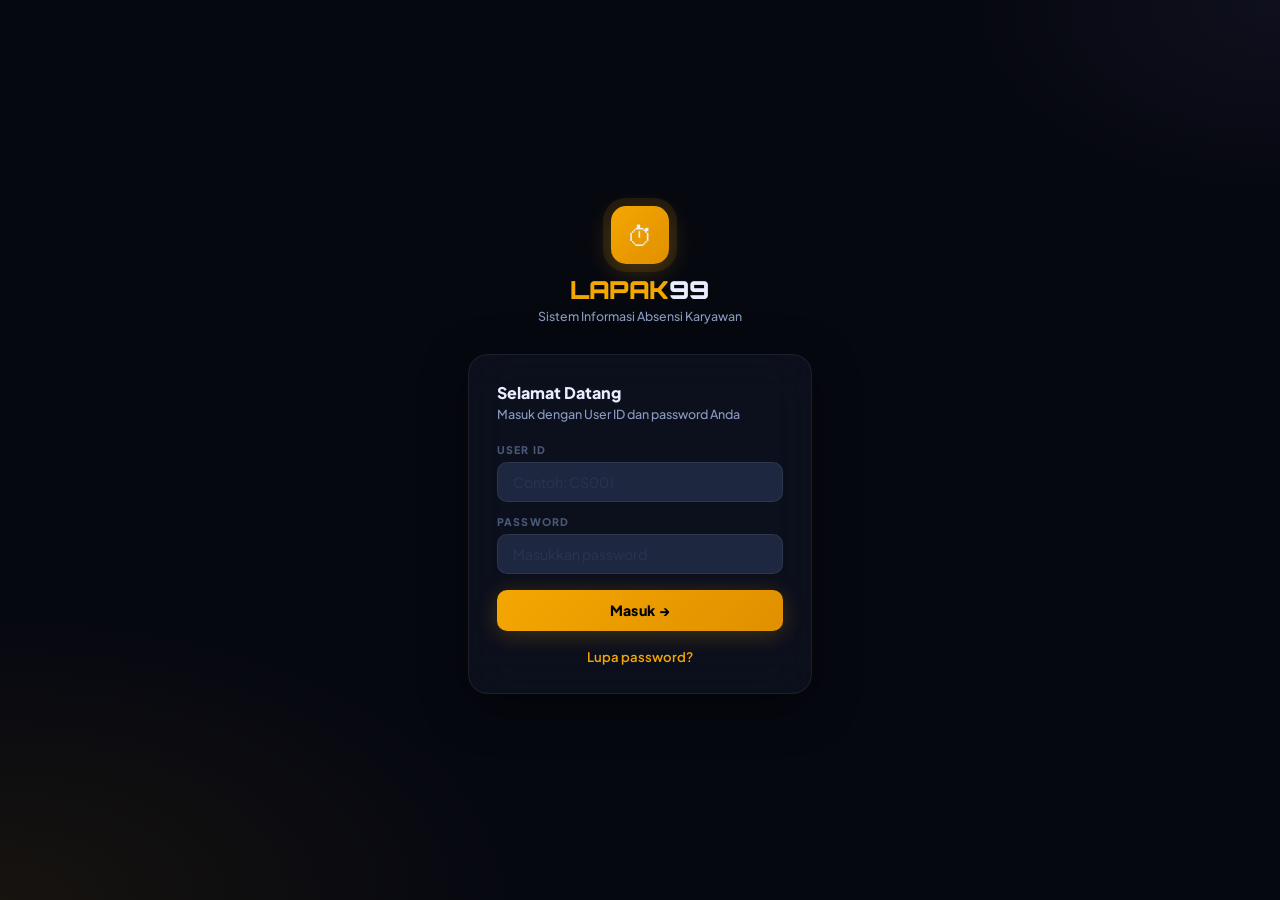
==== commit 211d15d7: "Update absensi-system.html" ====
--- a/absensi-system.html
+++ b/absensi-system.html
@@ -4,1044 +4,1566 @@
 <meta charset="UTF-8"/>
 <meta name="viewport" content="width=device-width, initial-scale=1.0"/>
 <title>LAPAK99 — Absensi</title>
-<link href="https://fonts.googleapis.com/css2?family=Orbitron:wght@700;900&family=Plus+Jakarta+Sans:wght@400;500;600;700;800;900&family=DM+Mono:wght@400;500&display=swap" rel="stylesheet"/>
+<link href="https://fonts.googleapis.com/css2?family=Plus+Jakarta+Sans:ital,wght@0,400;0,500;0,600;0,700;0,800;0,900;1,400&family=Orbitron:wght@700;900&family=DM+Mono:wght@400;500&display=swap" rel="stylesheet"/>
 <style>
 *,*::before,*::after{box-sizing:border-box;margin:0;padding:0}
+html,body{height:100%}
 :root{
-  /* dark bg */
-  --bg0:#0B0B0F;--bg1:#111118;--bg2:#161620;--bg3:#1C1C28;--bg4:#222232;--bg5:#282840;
-  /* borders */
-  --b0:rgba(255,255,255,.04);--b1:rgba(255,255,255,.08);--b2:rgba(255,255,255,.13);
-  /* orange brand — match screenshot */
-  --ora:#F47C20;--ora2:#C85A08;--ora3:#FFB060;--orad:rgba(244,124,32,.14);--orag:rgba(244,124,32,.30);
-  /* green */
-  --grn:#1DB954;--grnd:rgba(29,185,84,.11);
-  /* red */
-  --red:#F43F5E;--redd:rgba(244,63,94,.11);
-  /* sky */
-  --sky:#38BDF8;--skyd:rgba(56,189,248,.1);
-  /* vio */
-  --vio:#A78BFA;--viod:rgba(167,139,250,.1);
-  /* text */
-  --t0:#FFFFFF;--t1:#E8EEFF;--t2:#8899BB;--t3:#4A5878;--t4:#252E44;
-  --r:14px;--rs:10px;--rx:7px;
-  --sans:'Plus Jakarta Sans',sans-serif;--orb:'Orbitron',sans-serif;--mono:'DM Mono',monospace;
-  --sw:250px;--th:56px;
+  --bg0:#060810;--bg1:#0A0D1A;--bg2:#0E1220;--bg3:#131929;--bg4:#182035;--bg5:#1D2840;--bg6:#22304C;
+  --b0:rgba(255,255,255,.04);--b1:rgba(255,255,255,.07);--b2:rgba(255,255,255,.11);--b3:rgba(255,255,255,.17);
+  --gold:#F4A700;--gold2:#E09000;--gold3:#FFD060;--goldg:rgba(244,167,0,.22);--goldd:rgba(244,167,0,.10);
+  --rose:#FF4D6D;--rosed:rgba(255,77,109,.12);
+  --jade:#00C98B;--jaded:rgba(0,201,139,.10);
+  --sky:#38BDF8;--skyd:rgba(56,189,248,.10);
+  --vio:#A78BFA;--viod:rgba(167,139,250,.10);
+  --t0:#FFFFFF;--t1:#E8EEFF;--t2:#8A9BBF;--t3:#4A5878;--t4:#2A3450;
+  --r:16px;--rs:10px;--rx:7px;
+  --sans:'Plus Jakarta Sans',sans-serif;
+  --orb:'Orbitron',sans-serif;
+  --mono:'DM Mono',monospace;
+  --sw:262px;--th:58px;
 }
 body{font-family:var(--sans);background:var(--bg0);color:var(--t1);min-height:100vh;overflow-x:hidden}
 input,button,select{font-family:var(--sans)} button{cursor:pointer}
-.screen{display:none;min-height:100vh} .screen.active{display:flex}
-
-/* ─── FIELD ─── */
+
+/* ── screens ── */
+.screen{display:none;min-height:100vh}
+.screen.active{display:flex}
+
+/* ── shared field ── */
 .field{margin-bottom:.85rem}
-.field label{display:block;font-size:.66rem;font-weight:800;color:var(--t3);margin-bottom:.35rem;letter-spacing:.1em;text-transform:uppercase}
+.field label{display:block;font-size:.66rem;font-weight:800;color:var(--t3);margin-bottom:.35rem;letter-spacing:.12em;text-transform:uppercase}
 .fw{position:relative}
-.field input,.field select{width:100%;background:var(--bg4);border:1.5px solid var(--b1);color:var(--t1);padding:.62rem .95rem;border-radius:var(--rs);font-size:.875rem;outline:none;transition:all .2s}
-.field input:focus,.field select:focus{border-color:var(--ora);box-shadow:0 0 0 3px var(--orad)}
+.field input,.field select{
+  width:100%;background:var(--bg5);border:1.5px solid var(--b1);
+  color:var(--t1);padding:.62rem .95rem;border-radius:var(--rs);
+  font-size:.875rem;outline:none;transition:all .2s;
+}
+.field input:focus,.field select:focus{border-color:var(--gold);box-shadow:0 0 0 3px var(--goldd)}
 .field input::placeholder{color:var(--t4)}
 .field select option{background:var(--bg4)}
 .eye{position:absolute;right:.68rem;top:50%;transform:translateY(-50%);background:none;border:none;color:var(--t3);font-size:.88rem;transition:color .2s}
-.eye:hover{color:var(--ora)}
-.sbar{height:3px;border-radius:999px;background:var(--bg5);margin-top:.28rem;overflow:hidden}
+.eye:hover{color:var(--gold)}
+.sbar{height:3px;border-radius:999px;background:var(--bg6);margin-top:.28rem;overflow:hidden}
 .sfill{height:100%;border-radius:999px;transition:width .3s,background .3s;width:0}
 .fhint{font-size:.67rem;color:var(--t3);margin-top:.25rem}
 
-/* ─── BUTTONS ─── */
-.btn-p{width:100%;padding:.72rem;border:none;border-radius:var(--rs);background:linear-gradient(135deg,var(--ora),var(--ora2));color:#fff;font-weight:800;font-size:.9rem;letter-spacing:.02em;transition:opacity .2s,transform .1s;margin-top:.18rem;box-shadow:0 4px 20px var(--orag)}
-.btn-p:hover{opacity:.88} .btn-p:active{transform:scale(.97)}
-.btn-g{width:100%;padding:.66rem;border:1.5px solid var(--b1);border-radius:var(--rs);background:transparent;color:var(--t2);font-weight:600;font-size:.875rem;transition:all .2s}
-.btn-g:hover{border-color:var(--b2);color:var(--t1)}
-.bsm{padding:.28rem .65rem;border-radius:var(--rx);font-size:.7rem;font-weight:700;border:none;transition:all .2s;cursor:pointer}
+/* ── buttons ── */
+.btn-primary{
+  width:100%;padding:.7rem;border:none;border-radius:var(--rs);
+  background:linear-gradient(135deg,var(--gold),var(--gold2));
+  color:#000;font-weight:800;font-size:.88rem;letter-spacing:.03em;
+  transition:opacity .2s,transform .1s;margin-top:.18rem;
+  box-shadow:0 4px 22px var(--goldg);
+}
+.btn-primary:hover{opacity:.88} .btn-primary:active{transform:scale(.97)}
+.btn-ghost{
+  width:100%;padding:.66rem;border:1.5px solid var(--b1);border-radius:var(--rs);
+  background:transparent;color:var(--t2);font-weight:600;font-size:.875rem;transition:all .2s;
+}
+.btn-ghost:hover{border-color:var(--b2);color:var(--t1)}
+.bsm{padding:.28rem .65rem;border-radius:var(--rx);font-size:.7rem;font-weight:700;border:none;transition:all .2s}
 .bedit{background:var(--viod);color:var(--vio);border:1px solid rgba(167,139,250,.22)}
 .bedit:hover{background:var(--vio);color:#fff}
-.bdel{background:var(--redd);color:var(--red);border:1px solid rgba(244,63,94,.2)}
-.bdel:hover{background:var(--red);color:#fff}
-.errmsg{background:var(--redd);border:1px solid rgba(244,63,94,.28);border-radius:var(--rs);padding:.55rem .82rem;font-size:.78rem;color:var(--red);margin-bottom:.82rem;display:none}
-.errmsg.show{display:block}
-.okmsg{background:var(--grnd);border:1px solid rgba(29,185,84,.28);border-radius:var(--rs);padding:.55rem .82rem;font-size:.78rem;color:var(--grn);margin-bottom:.82rem;display:none}
-.okmsg.show{display:block}
-.lnk{background:none;border:none;color:var(--ora);font-size:.82rem;cursor:pointer;font-weight:600;padding:0}
-.lnk:hover{color:var(--ora3)}
+.bdel{background:var(--rosed);color:var(--rose);border:1px solid rgba(255,77,109,.2)}
+.bdel:hover{background:var(--rose);color:#fff}
+
+.emsg{background:var(--rosed);border:1px solid rgba(255,77,109,.28);border-radius:var(--rs);padding:.55rem .82rem;font-size:.78rem;color:var(--rose);margin-bottom:.82rem;display:none}
+.emsg.show{display:block}
+.omsg{background:var(--jaded);border:1px solid rgba(0,201,139,.28);border-radius:var(--rs);padding:.55rem .82rem;font-size:.78rem;color:var(--jade);margin-bottom:.82rem;display:none}
+.omsg.show{display:block}
+.lnk{background:none;border:none;color:var(--gold);font-size:.82rem;cursor:pointer;font-weight:600;padding:0}
+.lnk:hover{color:var(--gold3)}
 .backbtn{display:inline-flex;align-items:center;gap:.35rem;background:none;border:none;color:var(--t2);font-size:.8rem;cursor:pointer;margin-bottom:1.35rem;transition:color .2s;font-weight:600;padding:0}
-.backbtn:hover{color:var(--ora)}
-
-/* ═══════ LOGIN ═══════ */
+.backbtn:hover{color:var(--gold)}
+
+/* ════ LOGIN ════ */
 #screen-login{
   align-items:center;justify-content:center;
-  background:radial-gradient(ellipse 65% 50% at 0% 100%,rgba(244,124,32,.08) 0%,transparent 58%),
-             radial-gradient(ellipse 40% 35% at 100% 0%,rgba(167,139,250,.05) 0%,transparent 55%),
-             var(--bg0);
-}
-.lwrap{width:100%;max-width:385px;padding:1.4rem}
-.logoarea{text-align:center;margin-bottom:1.85rem}
-.logoi{width:56px;height:56px;border-radius:14px;background:linear-gradient(135deg,var(--ora),var(--ora2));display:inline-flex;align-items:center;justify-content:center;font-size:1.6rem;margin-bottom:.58rem;box-shadow:0 0 0 8px var(--orad),0 8px 28px var(--orag)}
-.logoarea h1{font-family:var(--orb);font-size:1.5rem;font-weight:900;letter-spacing:-.02em}
-.logoarea h1 em{color:var(--ora);font-style:normal}
-.logoarea p{color:var(--t2);font-size:.76rem;margin-top:.16rem;font-weight:500}
-.lcard{background:rgba(17,17,24,.85);backdrop-filter:blur(22px);border:1px solid var(--b1);border-radius:18px;padding:1.65rem;box-shadow:0 12px 40px rgba(0,0,0,.4)}
-.lcard h2{font-size:.98rem;font-weight:800;margin-bottom:.15rem}
-.lcard .lsub{color:var(--t2);font-size:.78rem;margin-bottom:1.3rem;font-weight:500}
-
-/* ═══════ FORGOT ═══════ */
+  background:
+    radial-gradient(ellipse 70% 55% at 0% 100%,rgba(244,167,0,.07) 0%,transparent 58%),
+    radial-gradient(ellipse 45% 40% at 100% 0%,rgba(167,139,250,.06) 0%,transparent 55%),
+    var(--bg0);
+}
+.lwrap{width:100%;max-width:388px;padding:1.4rem}
+.logo-area{text-align:center;margin-bottom:1.9rem}
+.logo-icon{
+  width:58px;height:58px;border-radius:15px;
+  background:linear-gradient(135deg,var(--gold),var(--gold2));
+  display:inline-flex;align-items:center;justify-content:center;
+  font-size:1.65rem;margin-bottom:.6rem;
+  box-shadow:0 0 0 8px var(--goldd),0 8px 28px var(--goldg);
+}
+.logo-area h1{font-family:var(--orb);font-size:1.55rem;font-weight:900;letter-spacing:-.02em}
+.logo-area h1 em{color:var(--gold);font-style:normal}
+.logo-area p{color:var(--t2);font-size:.77rem;margin-top:.18rem;font-weight:500}
+.lcard{
+  background:rgba(14,18,32,.82);backdrop-filter:blur(24px);
+  border:1px solid var(--b1);border-radius:20px;padding:1.7rem;
+  box-shadow:0 12px 48px rgba(0,0,0,.45);
+}
+.lcard h2{font-size:1rem;font-weight:800;margin-bottom:.16rem}
+.lcard .lsub{color:var(--t2);font-size:.78rem;margin-bottom:1.35rem;font-weight:500}
+
+/* ════ FORGOT ════ */
 #screen-forgot{align-items:center;justify-content:center;background:var(--bg0)}
-.awrap{width:100%;max-width:385px;padding:1.4rem}
-.acard{background:rgba(17,17,24,.85);backdrop-filter:blur(22px);border:1px solid var(--b1);border-radius:18px;padding:1.65rem}
-.acard h2{font-size:.98rem;font-weight:800;margin-bottom:.15rem}
-.acard .asub{color:var(--t2);font-size:.78rem;margin-bottom:1.3rem;line-height:1.55;font-weight:500}
-.ibox{background:var(--bg4);border:1px solid var(--b1);border-radius:var(--rs);padding:.68rem .92rem;margin-bottom:.88rem;font-size:.77rem;color:var(--t2);line-height:1.6}
+.awrap{width:100%;max-width:388px;padding:1.4rem}
+.acard{
+  background:rgba(14,18,32,.82);backdrop-filter:blur(24px);
+  border:1px solid var(--b1);border-radius:20px;padding:1.7rem;
+}
+.acard h2{font-size:1rem;font-weight:800;margin-bottom:.16rem}
+.acard .asub{color:var(--t2);font-size:.78rem;margin-bottom:1.35rem;line-height:1.55;font-weight:500}
+.ibox{background:var(--bg5);border:1px solid var(--b1);border-radius:var(--rs);padding:.68rem .92rem;margin-bottom:.88rem;font-size:.77rem;color:var(--t2);line-height:1.6}
 .ibox strong{color:var(--t1)}
 
-/* ═══════ DASHBOARD LAYOUT ═══════ */
+/* ════ DASHBOARD LAYOUT ════ */
 #screen-dash{flex-direction:column}
 .dlayout{display:flex;flex:1;overflow:hidden;min-height:calc(100vh - var(--th))}
 
 /* TOPBAR */
-.topbar{display:flex;align-items:center;justify-content:space-between;padding:0 1.2rem;height:var(--th);background:rgba(10,10,16,.92);backdrop-filter:blur(18px);border-bottom:1px solid var(--b0);position:sticky;top:0;z-index:300;flex-shrink:0}
-.tbl{display:flex;align-items:center;gap:.7rem}
-.tb-brand{font-family:var(--orb);font-size:.95rem;font-weight:900;letter-spacing:-.01em}
-.tb-brand em{color:var(--ora);font-style:normal}
-.tb-sep{width:1px;height:19px;background:var(--b1)}
+.topbar{
+  display:flex;align-items:center;justify-content:space-between;
+  padding:0 1.2rem;height:var(--th);
+  background:rgba(6,8,16,.92);backdrop-filter:blur(20px);
+  border-bottom:1px solid var(--b0);
+  position:sticky;top:0;z-index:300;flex-shrink:0;
+}
+.tbl{display:flex;align-items:center;gap:.72rem}
+.tb-brand{font-family:var(--orb);font-size:1rem;font-weight:900;letter-spacing:-.01em}
+.tb-brand em{color:var(--gold);font-style:normal}
+.tb-sep{width:1px;height:20px;background:var(--b1)}
 .tb-user{display:flex;flex-direction:column}
-.tb-name{font-size:.78rem;font-weight:700;line-height:1.2}
-.tb-role{font-size:.62rem;color:var(--t2);letter-spacing:.06em;font-weight:600}
-.tbr{display:flex;align-items:center;gap:.5rem}
-/* online signal topbar */
-.tb-sig{display:flex;flex-direction:column;align-items:center;gap:.1rem;margin-right:.3rem}
-.tb-sig svg{width:20px;height:16px;display:block;overflow:visible}
-.tb-sig-dot{fill:var(--grn)}
-.tb-sig-b1,.tb-sig-b2,.tb-sig-b3{fill:none;stroke:var(--grn);stroke-width:2.2;stroke-linecap:round}
-.tb-sig-b1{animation:tbSig 1.6s ease-in-out 0s infinite}
-.tb-sig-b2{animation:tbSig 1.6s ease-in-out .22s infinite}
-.tb-sig-b3{animation:tbSig 1.6s ease-in-out .44s infinite}
-@keyframes tbSig{0%,100%{opacity:.18}50%{opacity:1}}
-.tb-sig-lbl{font-size:.48rem;font-weight:800;letter-spacing:.1em;color:var(--grn);line-height:1}
-.tb-sig.out .tb-sig-dot,.tb-sig.out .tb-sig-b1,.tb-sig.out .tb-sig-b2,.tb-sig.out .tb-sig-b3{fill:var(--ora);stroke:var(--ora)}
-.tb-sig.out .tb-sig-lbl{color:var(--ora)}
-/* topbar button */
-.tbbtn{height:30px;padding:0 .75rem;border-radius:var(--rx);background:var(--bg4);border:1px solid var(--b1);font-size:.7rem;font-weight:700;color:var(--t2);display:flex;align-items:center;gap:.28rem;transition:all .2s;white-space:nowrap}
+.tb-name{font-size:.8rem;font-weight:700;line-height:1.2}
+.tb-role{font-size:.63rem;color:var(--t2);letter-spacing:.06em;font-weight:600}
+.tbr{display:flex;align-items:center;gap:.42rem}
+.tbbtn{
+  height:30px;padding:0 .75rem;border-radius:var(--rx);
+  background:var(--bg5);border:1px solid var(--b1);
+  font-size:.7rem;font-weight:700;color:var(--t2);
+  display:flex;align-items:center;gap:.28rem;transition:all .2s;white-space:nowrap;
+}
 .tbbtn:hover{border-color:var(--b2);color:var(--t1)}
-.tbbtn.logout{background:linear-gradient(135deg,var(--ora),var(--ora2));border-color:transparent;color:#fff}
+.tbbtn.logout{background:linear-gradient(135deg,var(--gold),var(--gold2));border-color:transparent;color:#000}
 .tbbtn.logout:hover{opacity:.85}
-.hambtn{display:none;width:30px;height:30px;border-radius:var(--rx);background:var(--bg4);border:1px solid var(--b1);align-items:center;justify-content:center;font-size:.9rem;color:var(--t2);flex-shrink:0}
-
-/* ─── SIDEBAR ─── */
-.sidebar{width:var(--sw);flex-shrink:0;background:rgba(10,10,16,.97);backdrop-filter:blur(18px);border-right:1px solid var(--b0);display:flex;flex-direction:column;height:calc(100vh - var(--th));position:sticky;top:var(--th);overflow-y:auto;transition:transform .28s ease}
+.hambtn{
+  display:none;width:30px;height:30px;border-radius:var(--rx);
+  background:var(--bg5);border:1px solid var(--b1);
+  align-items:center;justify-content:center;font-size:.9rem;color:var(--t2);flex-shrink:0;
+}
+
+/* SIDEBAR */
+.sidebar{
+  width:var(--sw);flex-shrink:0;
+  background:rgba(10,13,26,.97);backdrop-filter:blur(20px);
+  border-right:1px solid var(--b0);
+  display:flex;flex-direction:column;
+  height:calc(100vh - var(--th));
+  position:sticky;top:var(--th);
+  overflow-y:auto;transition:transform .28s ease;
+}
 .sidebar::-webkit-scrollbar{width:2px}
 .sidebar::-webkit-scrollbar-thumb{background:var(--b2);border-radius:999px}
-.sbsec{padding:.95rem .62rem .3rem}
-.sblbl{font-size:.58rem;font-weight:800;color:var(--t4);letter-spacing:.15em;text-transform:uppercase;padding:0 .42rem;margin-bottom:.32rem}
-.sbi{display:flex;align-items:center;gap:.5rem;padding:.5rem .62rem;border-radius:var(--rx);font-size:.8rem;font-weight:600;color:var(--t2);cursor:pointer;transition:all .17s;margin-bottom:.06rem;border:1px solid transparent}
-.sbi:hover{background:var(--bg3);color:var(--t1)}
-.sbi.active{background:var(--orad);color:var(--ora);border-color:rgba(244,124,32,.18);font-weight:700}
-.sbbadge{margin-left:auto;background:var(--ora);color:#fff;font-size:.56rem;font-weight:800;padding:.06rem .38rem;border-radius:999px;min-width:15px;text-align:center}
-.sbgh{display:flex;align-items:center;justify-content:space-between;padding:.5rem .62rem;border-radius:var(--rx);font-size:.8rem;font-weight:700;color:var(--t1);cursor:pointer;transition:all .17s;border:1px solid transparent}
-.sbgh:hover,.sbgh.open{background:var(--bg3)}
-.sbgt{display:flex;align-items:center;gap:.5rem}
+.sbsec{padding:1rem .65rem .3rem}
+.sblbl{font-size:.58rem;font-weight:800;color:var(--t4);letter-spacing:.15em;text-transform:uppercase;padding:0 .45rem;margin-bottom:.35rem}
+.sbi{
+  display:flex;align-items:center;gap:.55rem;
+  padding:.53rem .65rem;border-radius:var(--rx);
+  font-size:.8rem;font-weight:600;color:var(--t2);
+  cursor:pointer;transition:all .17s;margin-bottom:.06rem;border:1px solid transparent;
+}
+.sbi:hover{background:var(--bg4);color:var(--t1)}
+.sbi.active{background:var(--goldd);color:var(--gold);border-color:rgba(244,167,0,.18);font-weight:700}
+.sbic{font-size:.85rem;width:17px;text-align:center;flex-shrink:0}
+.sbbadge{margin-left:auto;background:var(--gold);color:#000;font-size:.56rem;font-weight:800;padding:.06rem .38rem;border-radius:999px;min-width:15px;text-align:center}
+/* group */
+.sbgh{
+  display:flex;align-items:center;justify-content:space-between;
+  padding:.53rem .65rem;border-radius:var(--rx);
+  font-size:.8rem;font-weight:700;color:var(--t1);
+  cursor:pointer;transition:all .17s;border:1px solid transparent;
+}
+.sbgh:hover,.sbgh.open{background:var(--bg4)}
+.sbgt{display:flex;align-items:center;gap:.55rem}
 .sbarr{font-size:.54rem;color:var(--t3);transition:transform .25s}
 .sbgh.open .sbarr{transform:rotate(90deg)}
 .sbgb{overflow:hidden;max-height:0;transition:max-height .3s ease}
-.sbgb.open{max-height:400px}
-.sbsub{display:flex;align-items:center;gap:.5rem;padding:.44rem .62rem .44rem 2.3rem;border-radius:var(--rx);font-size:.77rem;font-weight:600;color:var(--t2);cursor:pointer;transition:all .17s;margin-bottom:.04rem}
-.sbsub:hover{background:var(--bg4);color:var(--t1)}
-.sbsub.active{color:var(--ora);font-weight:700}
-.sbfoot{margin-top:auto;padding:.78rem .62rem;border-top:1px solid var(--b0)}
-.sbout{display:flex;align-items:center;gap:.5rem;padding:.52rem .62rem;border-radius:var(--rx);font-size:.8rem;font-weight:700;color:var(--red);cursor:pointer;transition:all .17s;border:1px solid transparent;background:none;width:100%;text-align:left}
-.sbout:hover{background:var(--redd);border-color:rgba(244,63,94,.18)}
+.sbgb.open{max-height:500px}
+.sbsub{
+  display:flex;align-items:center;gap:.52rem;
+  padding:.44rem .65rem .44rem 2.35rem;border-radius:var(--rx);
+  font-size:.77rem;font-weight:600;color:var(--t2);
+  cursor:pointer;transition:all .17s;margin-bottom:.04rem;
+}
+.sbsub:hover{background:var(--bg5);color:var(--t1)}
+.sbsub.active{color:var(--gold);font-weight:700}
+.sbsi{font-size:.8rem;width:14px;text-align:center;flex-shrink:0}
+.sbfoot{margin-top:auto;padding:.8rem .65rem;border-top:1px solid var(--b0)}
+.sbout{
+  display:flex;align-items:center;gap:.52rem;
+  padding:.55rem .65rem;border-radius:var(--rx);
+  font-size:.8rem;font-weight:700;color:var(--rose);
+  cursor:pointer;transition:all .17s;border:1px solid transparent;
+  background:none;width:100%;text-align:left;
+}
+.sbout:hover{background:var(--rosed);border-color:rgba(255,77,109,.18)}
+
 .sbovl{display:none;position:fixed;inset:0;background:rgba(0,0,0,.65);z-index:150}
 .sbovl.open{display:block}
 
-/* ─── MAIN AREA ─── */
-.main-area{flex:1;overflow-y:auto;min-width:0;background:var(--bg0)}
+/* MAIN AREA */
+.main-area{
+  flex:1;overflow-y:auto;padding:1.35rem;min-width:0;
+  background:
+    radial-gradient(ellipse 50% 30% at 80% 5%,rgba(167,139,250,.03) 0%,transparent 55%),
+    var(--bg0);
+}
 .main-area::-webkit-scrollbar{width:3px}
 .main-area::-webkit-scrollbar-thumb{background:var(--b2);border-radius:999px}
+.ph{margin-bottom:1.1rem}
+.pt{font-size:1.08rem;font-weight:800;letter-spacing:-.02em}
+.ps{font-size:.75rem;color:var(--t2);margin-top:.18rem;font-weight:500}
 .panel{display:none} .panel.active{display:block}
-.ph{padding:1.2rem 1.4rem .8rem}
-.pt{font-size:1rem;font-weight:800;letter-spacing:-.02em}
-.ps{font-size:.74rem;color:var(--t2);margin-top:.16rem;font-weight:500}
-.pcnt{padding:0 1.4rem 1.4rem;max-width:700px}
-
-/* ═══════════════════════════════════════
-   DASHBOARD HERO (sesuai screenshot)
-═══════════════════════════════════════ */
-.hero-card{
-  margin:0 1.4rem 1rem;border-radius:18px;padding:2rem 1.5rem 1.5rem;
-  text-align:center;position:relative;overflow:hidden;
-  background:linear-gradient(145deg,#1A1A24 0%,#141420 60%,#111118 100%);
-  border:1px solid rgba(244,124,32,.2);
-}
-.hero-card::before{content:'';position:absolute;inset:0;
-  background:radial-gradient(ellipse 80% 60% at 50% 0%,rgba(244,124,32,.08) 0%,transparent 65%);pointer-events:none}
-.hero-card::after{content:'';position:absolute;top:0;left:0;right:0;height:2px;
-  background:linear-gradient(90deg,transparent,var(--ora),transparent)}
-.hero-name{font-size:clamp(1.3rem,4vw,1.9rem);font-weight:900;letter-spacing:.06em;color:var(--t0);text-transform:uppercase;position:relative;z-index:1;margin-bottom:.6rem}
-.hero-badge{display:inline-flex;align-items:center;background:rgba(244,124,32,.18);border:1px solid rgba(244,124,32,.35);color:var(--ora);font-size:.7rem;font-weight:800;padding:.18rem .75rem;border-radius:999px;letter-spacing:.08em;margin-bottom:1.2rem;position:relative;z-index:1}
-/* Digital clock — matches screenshot exactly */
-.hero-clock{font-family:var(--orb);font-size:clamp(2.4rem,8vw,3.8rem);font-weight:900;color:var(--ora);letter-spacing:.08em;line-height:1;position:relative;z-index:1;margin-bottom:.55rem;text-shadow:0 0 30px rgba(244,124,32,.45),0 0 60px rgba(244,124,32,.18)}
-.hero-clock span{display:inline-block;min-width:.72em;text-align:center;transition:transform .1s,opacity .1s}
-.hero-date{font-size:.85rem;color:var(--t2);font-weight:500;position:relative;z-index:1}
-
-/* ═══════════════════════════════════════
-   ACTION BUTTONS (sesuai screenshot)
-═══════════════════════════════════════ */
-.act-row{display:grid;grid-template-columns:1fr 1fr;gap:.85rem;margin:0 1.4rem 1rem}
-.abt{padding:1.4rem 1rem;border:none;border-radius:var(--r);cursor:pointer;
-  display:flex;flex-direction:column;align-items:center;gap:.38rem;
+
+/* ── AVATAR CARD ── */
+.avcard{
+  position:relative;overflow:hidden;
+  background:linear-gradient(145deg,var(--bg3) 0%,var(--bg4) 60%,var(--bg5) 100%);
+  border:1px solid var(--b1);border-radius:20px;
+  padding:1.3rem;margin-bottom:.95rem;
+}
+.avcard::before{
+  content:'';position:absolute;top:-50px;right:-50px;
+  width:190px;height:190px;border-radius:50%;
+  background:radial-gradient(circle,var(--goldg) 0%,transparent 68%);
+  pointer-events:none;
+}
+.avcard::after{
+  content:'';position:absolute;bottom:-35px;left:-35px;
+  width:120px;height:120px;border-radius:50%;
+  background:radial-gradient(circle,rgba(167,139,250,.07) 0%,transparent 70%);
+  pointer-events:none;
+}
+.avrow{display:flex;align-items:center;gap:.95rem;position:relative;z-index:1}
+.avbub{
+  width:50px;height:50px;border-radius:50%;
+  background:linear-gradient(135deg,var(--gold),var(--gold2));
+  display:flex;align-items:center;justify-content:center;
+  font-size:1.15rem;font-weight:900;color:#000;flex-shrink:0;
+  border:2.5px solid rgba(244,167,0,.5);
+  box-shadow:0 0 0 5px var(--goldd),0 0 18px var(--goldg);
+}
+.avinfo{flex:1;min-width:0}
+.avname{font-size:.97rem;font-weight:800;white-space:nowrap;overflow:hidden;text-overflow:ellipsis;letter-spacing:-.01em}
+.avbadge{
+  display:inline-flex;align-items:center;gap:.25rem;
+  background:linear-gradient(135deg,var(--gold),var(--gold2));
+  color:#000;font-size:.58rem;font-weight:800;
+  padding:.09rem .52rem;border-radius:999px;letter-spacing:.08em;
+  margin:.24rem 0;
+}
+.avdate{font-size:.68rem;color:var(--t2);font-weight:500}
+
+/* DIGITAL CLOCK (no analog) */
+.clkwrap{
+  position:relative;z-index:1;margin-top:.95rem;
+  background:rgba(6,8,16,.65);border:1px solid var(--b1);
+  border-radius:12px;padding:.72rem .95rem;
+  display:flex;align-items:center;justify-content:space-between;gap:.5rem;
+  overflow:hidden;
+}
+.clkwrap::before{
+  content:'';position:absolute;left:0;top:50%;transform:translateY(-50%);
+  width:3px;height:55%;
+  background:linear-gradient(180deg,transparent,var(--gold),transparent);
+  border-radius:999px;
+}
+.clksegs{display:flex;align-items:center;gap:.07rem}
+.cseg{display:flex;flex-direction:column;align-items:center;gap:.09rem}
+.cval{
+  font-family:var(--orb);
+  font-size:clamp(1.45rem,5vw,2.1rem);
+  font-weight:900;color:var(--gold);line-height:1;
+  letter-spacing:.06em;
+  text-shadow:0 0 22px var(--goldg);
+}
+.cval span{display:inline-block;min-width:.54em;text-align:center;transition:transform .11s,opacity .11s}
+.clbl{font-size:.42rem;font-weight:700;color:var(--t4);letter-spacing:.16em;text-transform:uppercase}
+.csep{
+  font-family:var(--orb);
+  font-size:clamp(1.15rem,4vw,1.75rem);
+  font-weight:900;color:var(--gold);opacity:.4;
+  padding-bottom:.2rem;animation:blink 1s step-end infinite;
+}
+@keyframes blink{0%,100%{opacity:.42}50%{opacity:.06}}
+.clkright{text-align:right;flex-shrink:0}
+.clkday{font-size:.85rem;font-weight:800;color:var(--t0)}
+.clkdate{font-size:.67rem;color:var(--t2);margin-top:.1rem;font-weight:500}
+.livedot{display:inline-flex;align-items:center;gap:.28rem;font-size:.6rem;font-weight:700;color:var(--jade);margin-top:.26rem;letter-spacing:.05em}
+.ld{width:5px;height:5px;border-radius:50%;background:var(--jade);animation:lpulse 2s ease-in-out infinite}
+@keyframes lpulse{0%,100%{box-shadow:0 0 0 0 rgba(0,201,139,.5)}50%{box-shadow:0 0 0 5px rgba(0,201,139,0)}}
+
+/* ── CIRCULAR COUNTDOWN (hidden until outside) ── */
+.ccwrap{display:none;margin-bottom:.95rem}
+.ccwrap.show{
+  display:flex;gap:.95rem;flex-wrap:wrap;
+  position:relative;overflow:hidden;
+  background:linear-gradient(145deg,var(--bg3),var(--bg4));
+  border:1.5px solid var(--b2);border-radius:20px;
+  padding:1.15rem;align-items:flex-start;
+}
+.ccwrap.show::before{
+  content:'';position:absolute;top:-30px;right:-30px;
+  width:130px;height:130px;border-radius:50%;
+  background:radial-gradient(circle,var(--goldg) 0%,transparent 70%);
+  pointer-events:none;
+}
+.ccleft{display:flex;flex-direction:column;align-items:center;gap:.5rem;flex-shrink:0;position:relative;z-index:1}
+.ccring{position:relative;width:106px;height:106px}
+.ccsvg{width:106px;height:106px;transform:rotate(-90deg);display:block}
+.cctrack{fill:none;stroke:var(--bg6);stroke-width:7}
+.ccfill{fill:none;stroke-width:7;stroke-linecap:round;transition:stroke-dashoffset .5s ease,stroke .4s ease}
+.ccctr{position:absolute;top:50%;left:50%;transform:translate(-50%,-50%);text-align:center;pointer-events:none}
+.cctm{font-family:var(--orb);font-size:1.12rem;font-weight:900;line-height:1}
+.cctmlbl{font-size:.42rem;font-weight:700;color:var(--t3);letter-spacing:.12em;text-transform:uppercase;margin-top:.1rem}
+.ccstlbl{font-size:.6rem;font-weight:800;letter-spacing:.1em;text-transform:uppercase}
+/* state classes toggled via JS on .ccwrap */
+.ccwrap.st-ok  .ccfill{stroke:var(--gold)}  .ccwrap.st-ok  .cctm{color:var(--gold)}  .ccwrap.st-ok  .ccstlbl,.ccwrap.st-ok  .cctitle{color:var(--gold)}
+.ccwrap.st-warn .ccfill{stroke:var(--rose)} .ccwrap.st-warn .cctm{color:var(--rose)} .ccwrap.st-warn .ccstlbl,.ccwrap.st-warn .cctitle{color:var(--rose)}
+.ccwrap.st-over .ccfill{stroke:var(--rose)} .ccwrap.st-over .cctm{color:var(--rose);animation:rflash .55s step-end infinite} .ccwrap.st-over .ccstlbl,.ccwrap.st-over .cctitle{color:var(--rose)}
+@keyframes rflash{0%,100%{opacity:1}50%{opacity:.25}}
+.ccright{flex:1;min-width:155px;display:flex;flex-direction:column;gap:.42rem;padding-top:.05rem;position:relative;z-index:1}
+.cctitle{font-size:.68rem;font-weight:800;letter-spacing:.09em;text-transform:uppercase}
+.ccmsg{font-size:.8rem;color:var(--t2);line-height:1.5;font-weight:500}
+.ccwho{font-size:.78rem;font-weight:700;color:var(--gold);margin-top:.08rem}
+
+/* ── TELAT ── */
+.telatcard{background:var(--rosed);border:1.5px solid rgba(255,77,109,.22);border-radius:var(--r);padding:.88rem .98rem;margin-bottom:.95rem;display:none}
+.telatcard.show{display:block}
+.telathead{font-size:.68rem;font-weight:800;color:var(--rose);text-transform:uppercase;letter-spacing:.09em;margin-bottom:.58rem}
+.telatitem{display:flex;align-items:center;gap:.6rem;padding:.44rem .64rem;border-radius:var(--rx);background:rgba(255,77,109,.07);border:1px solid rgba(255,77,109,.13);margin-bottom:.28rem}
+.telatav{width:27px;height:27px;border-radius:50%;background:var(--rose);display:flex;align-items:center;justify-content:center;font-size:.6rem;font-weight:800;color:#fff;flex-shrink:0}
+.telatnm{font-size:.78rem;font-weight:700}
+.telatsb{font-size:.67rem;color:var(--t2);font-weight:500}
+.telatdur{font-family:var(--mono);font-size:.72rem;color:var(--rose);font-weight:600;flex-shrink:0}
+
+/* ── STATS ── */
+.statrow{display:grid;grid-template-columns:repeat(3,1fr);gap:.68rem;margin-bottom:.95rem}
+.statcard{
+  background:linear-gradient(145deg,var(--bg3),var(--bg4));
+  border:1px solid var(--b1);border-radius:var(--r);
+  padding:.82rem;text-align:center;position:relative;overflow:hidden;
+}
+.statcard::after{content:'';position:absolute;bottom:0;left:0;right:0;height:2px;background:var(--acc,var(--gold));opacity:.45}
+.si{font-size:1.15rem;margin-bottom:.22rem} .sv{font-size:1.3rem;font-weight:900;line-height:1} .sl{font-size:.6rem;color:var(--t2);margin-top:.14rem;letter-spacing:.04em;font-weight:600}
+.sc-j{--acc:var(--jade)} .sc-j .sv{color:var(--jade)}
+.sc-g{--acc:var(--gold)} .sc-g .sv{color:var(--gold)}
+.sc-v{--acc:var(--vio)} .sc-v .sv{color:var(--vio)}
+
+/* ── ACTION BUTTONS ── */
+.actrow{display:grid;grid-template-columns:1fr 1fr;gap:.82rem;margin-bottom:.95rem}
+.abtn{
+  padding:1.25rem .82rem;border:none;border-radius:var(--r);
+  cursor:pointer;display:flex;flex-direction:column;align-items:center;gap:.3rem;
   font-family:var(--sans);transition:transform .14s,filter .14s,opacity .3s;
-  position:relative;overflow:hidden}
-.abt::before{content:'';position:absolute;inset:0;background:linear-gradient(155deg,rgba(255,255,255,.09),transparent);pointer-events:none}
-.abt:active{transform:scale(.95)}
-.abt:hover:not(.disabled){filter:brightness(1.08)}
-.abt.disabled{opacity:.35;cursor:not-allowed;filter:none !important;transform:none !important}
-.a-ico{font-size:1.75rem;line-height:1;display:block}
-.a-lbl{font-size:.82rem;font-weight:800;letter-spacing:.06em;line-height:1}
-.a-sub{font-size:.65rem;opacity:.72;font-weight:600;line-height:1}
-/* keluar = full orange (screenshot) */
-.abt-k{background:linear-gradient(135deg,#F47C20,#C85A08);color:#fff;box-shadow:0 6px 24px rgba(244,124,32,.32)}
-/* masuk = dark brownish (screenshot) */
-.abt-m{background:linear-gradient(135deg,#2A1A08,#1A1006);color:rgba(255,255,255,.55);border:1px solid rgba(244,124,32,.18)}
-.abt-m.ready{background:linear-gradient(135deg,#1DB954,#15813A);color:#fff;border-color:transparent;box-shadow:0 6px 24px rgba(29,185,84,.25)}
-
-/* ═══════════════════════════════════════
-   REST OF DASHBOARD CARDS
-═══════════════════════════════════════ */
-.card{background:linear-gradient(145deg,var(--bg2),var(--bg3));border:1px solid var(--b1);border-radius:var(--r);padding:.9rem 1rem;margin:0 1.4rem 1rem}
-.card-head{font-size:.68rem;font-weight:800;color:var(--t2);margin-bottom:.62rem;letter-spacing:.07em;text-transform:uppercase;display:flex;align-items:center;justify-content:space-between}
-.card-head span.cnt{font-size:.64rem;color:var(--t3);font-weight:700}
-
-/* quota */
-.qrow{display:flex;justify-content:space-between;align-items:center;margin-bottom:.48rem}
-.qrow span{font-size:.78rem;color:var(--t2);font-weight:600}
-.qrow strong{font-size:.88rem;font-weight:800}
-.qtrack{background:var(--bg5);border-radius:999px;height:7px;overflow:hidden;margin-bottom:.46rem}
+  position:relative;overflow:hidden;
+}
+.abtn::before{content:'';position:absolute;inset:0;background:linear-gradient(155deg,rgba(255,255,255,.07),transparent);pointer-events:none}
+.abtn:active{transform:scale(.95)}
+.abtn:hover:not(.disabled){filter:brightness(1.08)}
+.abtn.disabled{opacity:.3;cursor:not-allowed;filter:none !important;transform:none !important}
+.aico{font-size:1.6rem;line-height:1} .albl{font-size:.83rem;font-weight:800;letter-spacing:.04em} .asub{font-size:.65rem;opacity:.7;font-weight:500}
+.abk{background:linear-gradient(135deg,var(--gold),var(--gold2));color:#000;box-shadow:0 4px 20px var(--goldg)}
+.abm{background:linear-gradient(135deg,var(--bg5),var(--bg6));border:1.5px solid var(--b2);color:var(--t2)}
+.abm.ready{background:linear-gradient(135deg,#00C98B,#00A572);color:#fff;border-color:transparent;box-shadow:0 4px 20px rgba(0,201,139,.2)}
+
+/* ── TOPBAR ONLINE SIGNAL ── */
+.tb-signal{display:flex;flex-direction:column;align-items:center;gap:.1rem;margin-right:.2rem}
+.tb-sig-svg{width:22px;height:18px;overflow:visible;display:block}
+.tb-sig-dot{fill:var(--jade)}
+.tb-sig-b1,.tb-sig-b2,.tb-sig-b3{fill:none;stroke:var(--jade);stroke-width:2.2;stroke-linecap:round}
+.tb-sig-b1{animation:tbSig 1.6s ease-in-out 0s infinite}
+.tb-sig-b2{animation:tbSig 1.6s ease-in-out .2s infinite}
+.tb-sig-b3{animation:tbSig 1.6s ease-in-out .4s infinite}
+@keyframes tbSig{0%,100%{opacity:.18}50%{opacity:1}}
+.tb-sig-lbl{font-size:.5rem;font-weight:800;letter-spacing:.1em;color:var(--jade);line-height:1}
+/* when outside — turn gold */
+.tb-signal.out .tb-sig-dot{fill:var(--gold)}
+.tb-signal.out .tb-sig-b1,.tb-signal.out .tb-sig-b2,.tb-signal.out .tb-sig-b3{stroke:var(--gold)}
+.tb-signal.out .tb-sig-lbl{color:var(--gold)}
+.stcard{
+  display:flex;align-items:center;gap:.85rem;
+  border-radius:var(--r);padding:.9rem 1.05rem;margin-bottom:.95rem;
+  border:1.5px solid;transition:all .28s;position:relative;overflow:hidden;
+}
+.stcard::before{content:'';position:absolute;inset:0;background:linear-gradient(90deg,rgba(255,255,255,.012),transparent);pointer-events:none}
+.st-in{background:linear-gradient(135deg,rgba(0,201,139,.07),var(--bg4));border-color:rgba(0,201,139,.25)}
+.st-out{background:linear-gradient(135deg,rgba(244,167,0,.07),var(--bg4));border-color:rgba(244,167,0,.25)}
+
+/* Online signal icon wrapper */
+.signal-wrap{flex-shrink:0;position:relative;z-index:1;width:54px;height:54px;display:flex;align-items:center;justify-content:center;border-radius:50%;transition:background .3s,box-shadow .3s}
+.st-in  .signal-wrap{background:rgba(0,201,139,.12);box-shadow:0 0 18px rgba(0,201,139,.2)}
+.st-out .signal-wrap{background:rgba(244,167,0,.12);box-shadow:0 0 18px rgba(244,167,0,.2)}
+
+/* SVG signal bars — 4 arcs around dot */
+.signal-svg{width:36px;height:36px;overflow:visible}
+.sig-dot{fill:var(--jade);transition:fill .3s}
+.st-out .sig-dot{fill:var(--gold)}
+/* bars — each animated with delay so they ripple */
+.sig-bar{fill:none;stroke-linecap:round;stroke-width:2.8;transition:stroke .3s}
+.sig-b1{stroke:var(--jade);opacity:.95}
+.sig-b2{stroke:var(--jade);opacity:.85}
+.sig-b3{stroke:var(--jade);opacity:.7}
+.sig-b4{stroke:var(--jade);opacity:.5}
+.st-out .sig-b1,.st-out .sig-b2,.st-out .sig-b3,.st-out .sig-b4{stroke:var(--gold)}
+
+/* ripple animation — each bar scales/fades in sequence */
+@keyframes sigPulse{
+  0%,100%{opacity:.2;transform:scale(.85)}
+  50%{opacity:1;transform:scale(1)}
+}
+.sig-b1{animation:sigPulse 1.6s ease-in-out .0s infinite}
+.sig-b2{animation:sigPulse 1.6s ease-in-out .2s infinite}
+.sig-b3{animation:sigPulse 1.6s ease-in-out .4s infinite}
+.sig-b4{animation:sigPulse 1.6s ease-in-out .6s infinite}
+
+/* text below icon */
+.signal-lbl{font-size:.56rem;font-weight:800;letter-spacing:.12em;text-transform:uppercase;margin-top:.22rem;text-align:center;line-height:1}
+.st-in  .signal-lbl{color:var(--jade)}
+.st-out .signal-lbl{color:var(--gold)}
+
+/* status text right side */
+.stinfo{flex:1;position:relative;z-index:1}
+.stinfo small{font-size:.6rem;color:var(--t2);text-transform:uppercase;letter-spacing:.09em;display:block;font-weight:700}
+.stinfo strong{font-size:.87rem;font-weight:800;display:block;margin-top:.09rem}
+.st-in .stinfo strong{color:var(--jade)} .st-out .stinfo strong{color:var(--gold)}
+.sttime{margin-left:auto;font-size:.67rem;color:var(--t3);text-align:right;position:relative;z-index:1}
+.sttime span{display:block;font-size:.74rem;font-weight:700;color:var(--t2)}
+
+/* ── QUOTA ── */
+.qcard{
+  background:linear-gradient(145deg,var(--bg3),var(--bg4));
+  border:1px solid var(--b1);border-radius:var(--r);
+  padding:.9rem 1rem;margin-bottom:.95rem;
+}
+.qhead{display:flex;justify-content:space-between;align-items:center;margin-bottom:.46rem}
+.qhead span{font-size:.78rem;color:var(--t2);font-weight:600} .qhead strong{font-size:.88rem;font-weight:800}
+.qtrack{background:var(--bg6);border-radius:999px;height:7px;overflow:hidden;margin-bottom:.46rem}
 .qfill{height:100%;border-radius:999px;transition:width .5s,background .3s}
 .qfoot{display:flex;justify-content:space-between;font-size:.7rem;color:var(--t3);font-weight:600}
 .qfoot b{color:var(--t2)}
 
-/* stat row */
-.srow{display:grid;grid-template-columns:repeat(3,1fr);gap:.65rem;margin:0 1.4rem 1rem}
-.scard{background:linear-gradient(145deg,var(--bg2),var(--bg3));border:1px solid var(--b1);border-radius:var(--r);padding:.78rem;text-align:center;position:relative;overflow:hidden}
-.scard::after{content:'';position:absolute;bottom:0;left:0;right:0;height:2px;background:var(--sa,var(--ora));opacity:.4}
-.sv{font-size:1.25rem;font-weight:900;line-height:1}
-.sl{font-size:.6rem;color:var(--t2);margin-top:.14rem;letter-spacing:.04em;font-weight:600}
-.sg{--sa:var(--grn)} .sg .sv{color:var(--grn)}
-.sr{--sa:var(--red)} .sr .sv{color:var(--red)}
-
-/* history items */
-.hlist{display:flex;flex-direction:column;gap:.32rem}
+/* ── HISTORY CARD ── */
+.hcard{
+  background:linear-gradient(145deg,var(--bg3),var(--bg4));
+  border:1px solid var(--b1);border-radius:var(--r);
+  padding:.9rem 1rem;margin-bottom:.95rem;
+}
+.hhead{font-size:.68rem;font-weight:800;color:var(--t2);margin-bottom:.62rem;letter-spacing:.07em;text-transform:uppercase;display:flex;align-items:center;justify-content:space-between}
+.hlist{display:flex;flex-direction:column;gap:.33rem}
 .hitem{display:flex;align-items:center;gap:.58rem;padding:.46rem .6rem;border-radius:var(--rx);background:rgba(255,255,255,.022);border:1px solid rgba(255,255,255,.035)}
-.hitem.late{background:var(--redd);border-color:rgba(244,63,94,.14)}
+.hitem.hlate{background:var(--rosed);border-color:rgba(255,77,109,.14)}
 .hdot{width:6px;height:6px;border-radius:50%;flex-shrink:0}
-.hdot.keluar{background:var(--ora)}
-.hdot.masuk{background:var(--grn)}
-.hdot.telat{background:var(--red)}
+.hdot.keluar{background:var(--gold)} .hdot.masuk{background:var(--jade)}
 .htxt{flex:1;font-size:.76rem;color:var(--t2);font-weight:500}
-.hdur{font-size:.67rem;color:var(--red);font-weight:700;margin-right:.2rem;background:var(--redd);padding:.05rem .3rem;border-radius:4px}
+.hdur{font-size:.67rem;color:var(--rose);font-weight:700;margin-right:.2rem}
 .htm{font-size:.68rem;color:var(--t3);font-family:var(--mono)}
-.hempty{text-align:center;color:var(--t3);font-size:.75rem;padding:.75rem 0;font-weight:500}
-
-/* circular countdown */
-.ccwrap{display:none;margin:0 1.4rem 1rem}
-.ccwrap.show{display:flex;gap:.9rem;flex-wrap:wrap;background:linear-gradient(145deg,var(--bg2),var(--bg3));border:1.5px solid var(--b2);border-radius:18px;padding:1.1rem;align-items:flex-start;position:relative;overflow:hidden}
-.ccwrap.show::after{content:'';position:absolute;top:-25px;right:-25px;width:120px;height:120px;border-radius:50%;background:radial-gradient(circle,var(--orag) 0%,transparent 70%);pointer-events:none}
-.ccleft{display:flex;flex-direction:column;align-items:center;gap:.5rem;flex-shrink:0;position:relative;z-index:1}
-.ccring{position:relative;width:104px;height:104px}
-.ccsvg{width:104px;height:104px;transform:rotate(-90deg);display:block}
-.cctrack{fill:none;stroke:var(--bg5);stroke-width:7}
-.ccfill{fill:none;stroke-width:7;stroke-linecap:round;transition:stroke-dashoffset .5s ease,stroke .4s ease}
-.ccctr{position:absolute;top:50%;left:50%;transform:translate(-50%,-50%);text-align:center;pointer-events:none}
-.cctm{font-family:var(--orb);font-size:1.1rem;font-weight:900;line-height:1}
-.cctmlbl{font-size:.42rem;font-weight:700;color:var(--t3);letter-spacing:.12em;text-transform:uppercase;margin-top:.1rem}
-.ccstlbl{font-size:.6rem;font-weight:800;letter-spacing:.1em;text-transform:uppercase}
-.ccright{flex:1;min-width:140px;display:flex;flex-direction:column;gap:.42rem;padding-top:.05rem;position:relative;z-index:1}
-.cctitle{font-size:.68rem;font-weight:800;letter-spacing:.08em;text-transform:uppercase}
-.ccmsg{font-size:.8rem;color:var(--t2);line-height:1.5;font-weight:500}
-.ccwho{font-size:.76rem;font-weight:700;color:var(--ora);margin-top:.06rem}
-/* states */
-.st-ok .ccfill{stroke:var(--ora)} .st-ok .cctm{color:var(--ora)} .st-ok .ccstlbl,.st-ok .cctitle{color:var(--ora)}
-.st-warn .ccfill{stroke:var(--red)} .st-warn .cctm{color:var(--red)} .st-warn .ccstlbl,.st-warn .cctitle{color:var(--red)}
-.st-over .ccfill{stroke:var(--red)} .st-over .cctm{color:var(--red);animation:rflash .55s step-end infinite} .st-over .ccstlbl,.st-over .cctitle{color:var(--red)}
-@keyframes rflash{0%,100%{opacity:1}50%{opacity:.22}}
-
-/* telat card */
-.telatcard{display:none;margin:0 1.4rem 1rem;background:var(--redd);border:1.5px solid rgba(244,63,94,.22);border-radius:var(--r);padding:.85rem 1rem}
-.telatcard.show{display:block}
-.telathead{font-size:.68rem;font-weight:800;color:var(--red);text-transform:uppercase;letter-spacing:.09em;margin-bottom:.55rem}
-.telatitem{display:flex;align-items:center;gap:.6rem;padding:.42rem .62rem;border-radius:var(--rx);background:rgba(244,63,94,.07);border:1px solid rgba(244,63,94,.13);margin-bottom:.28rem}
-.telatav{width:26px;height:26px;border-radius:50%;background:var(--red);display:flex;align-items:center;justify-content:center;font-size:.6rem;font-weight:800;color:#fff;flex-shrink:0}
-.telatnm{font-size:.78rem;font-weight:700}
-.telatsb{font-size:.66rem;color:var(--t2);font-weight:500}
-.telatdur{font-family:var(--mono);font-size:.72rem;color:var(--red);font-weight:600;flex-shrink:0}
-
-/* live keluar bottom */
-.lkcard{margin:0 1.4rem 1rem;background:linear-gradient(145deg,var(--bg2),var(--bg3));border:1.5px solid rgba(244,124,32,.15);border-radius:var(--r);padding:.88rem 1rem}
-.lkhead{font-size:.68rem;font-weight:800;color:var(--ora);text-transform:uppercase;letter-spacing:.08em;margin-bottom:.55rem;display:flex;align-items:center;gap:.42rem}
-.lkpulse{width:6px;height:6px;border-radius:50%;background:var(--ora);animation:lpulse 1.5s ease-in-out infinite;flex-shrink:0}
-@keyframes lpulse{0%,100%{box-shadow:0 0 0 0 rgba(244,124,32,.5)}50%{box-shadow:0 0 0 6px rgba(244,124,32,0)}}
-.lklist{display:flex;flex-direction:column;gap:.36rem}
-.lkitem{display:flex;align-items:center;gap:.62rem;padding:.46rem .62rem;border-radius:var(--rx);background:rgba(244,124,32,.04);border:1px solid rgba(244,124,32,.08)}
-.lkav{width:28px;height:28px;border-radius:50%;background:linear-gradient(135deg,var(--ora),var(--ora2));display:flex;align-items:center;justify-content:center;font-size:.62rem;font-weight:800;color:#fff;flex-shrink:0}
+.hempty{text-align:center;color:var(--t3);font-size:.76rem;padding:.75rem 0;font-weight:500}
+
+/* ── LIVE KELUAR (bottom of dash) ── */
+.lkcard{
+  background:linear-gradient(145deg,var(--bg3),var(--bg4));
+  border:1.5px solid rgba(244,167,0,.16);border-radius:var(--r);
+  padding:.9rem 1rem;margin-top:.95rem;
+}
+.lkhead{font-size:.68rem;font-weight:800;color:var(--gold);text-transform:uppercase;letter-spacing:.08em;margin-bottom:.58rem;display:flex;align-items:center;gap:.42rem}
+.lkpulse{width:6px;height:6px;border-radius:50%;background:var(--gold);animation:lpulse 1.5s ease-in-out infinite}
+.lklist{display:flex;flex-direction:column;gap:.38rem}
+.lkitem{display:flex;align-items:center;gap:.65rem;padding:.48rem .65rem;border-radius:var(--rx);background:rgba(244,167,0,.04);border:1px solid rgba(244,167,0,.09)}
+.lkav{width:28px;height:28px;border-radius:50%;background:linear-gradient(135deg,var(--gold),var(--gold2));display:flex;align-items:center;justify-content:center;font-size:.65rem;font-weight:800;color:#000;flex-shrink:0}
 .lkinfo{flex:1;min-width:0}
 .lknm{font-size:.78rem;font-weight:700;white-space:nowrap;overflow:hidden;text-overflow:ellipsis}
 .lksb{font-size:.66rem;color:var(--t2);font-weight:500}
-.lktimer{font-family:var(--mono);font-size:.74rem;font-weight:600;flex-shrink:0}
-.lktimer.ok{color:var(--ora)} .lktimer.warn,.lktimer.over{color:var(--red)}
-.lktimer.over{animation:rflash .55s step-end infinite}
-.lkempty{text-align:center;color:var(--t3);font-size:.74rem;padding:.52rem 0;font-weight:500}
-
-/* ═══════════════════════════════════════
-   RIWAYAT PANEL — telat section
-═══════════════════════════════════════ */
-.rw-section-title{font-size:.68rem;font-weight:800;color:var(--t2);text-transform:uppercase;letter-spacing:.09em;margin-bottom:.58rem;display:flex;align-items:center;gap:.5rem}
-.rw-section-title.warn{color:var(--red)}
-.rw-badge{background:var(--red);color:#fff;font-size:.56rem;font-weight:800;padding:.06rem .38rem;border-radius:999px}
-.rw-ok-badge{background:var(--grn);color:#fff;font-size:.56rem;font-weight:800;padding:.06rem .38rem;border-radius:999px}
-/* summary boxes */
-.rw-summary{display:grid;grid-template-columns:repeat(3,1fr);gap:.6rem;margin-bottom:.85rem}
-.rw-box{background:linear-gradient(145deg,var(--bg3),var(--bg4));border:1px solid var(--b1);border-radius:var(--r);padding:.7rem;text-align:center;position:relative;overflow:hidden}
-.rw-box::after{content:'';position:absolute;bottom:0;left:0;right:0;height:2px;background:var(--bc,var(--ora));opacity:.4}
-.rw-num{font-size:1.25rem;font-weight:900;color:var(--nc,var(--ora));line-height:1}
-.rw-lbl{font-size:.58rem;color:var(--t2);margin-top:.12rem;letter-spacing:.04em;font-weight:600}
-/* telat detail row */
-.telat-row{display:flex;align-items:flex-start;gap:.65rem;padding:.6rem .7rem;border-radius:var(--rs);background:var(--redd);border:1px solid rgba(244,63,94,.15);margin-bottom:.32rem}
-.telat-row-av{width:32px;height:32px;border-radius:50%;background:linear-gradient(135deg,var(--red),#C0102E);display:flex;align-items:center;justify-content:center;font-size:.65rem;font-weight:800;color:#fff;flex-shrink:0;margin-top:.05rem}
-.telat-row-info{flex:1;min-width:0}
-.telat-row-name{font-size:.8rem;font-weight:700;white-space:nowrap;overflow:hidden;text-overflow:ellipsis}
-.telat-row-time{font-size:.68rem;color:var(--t2);font-weight:500;margin-top:.1rem}
-.telat-row-dur{display:inline-block;background:var(--red);color:#fff;font-family:var(--mono);font-size:.68rem;font-weight:700;padding:.08rem .4rem;border-radius:5px;margin-top:.18rem}
-
-/* ─── SETTING CARD ─── */
-.scard-wrap{padding:0 1.4rem 1.4rem}
-.scard{background:linear-gradient(145deg,var(--bg2),var(--bg3));border:1px solid var(--b1);border-radius:18px;padding:1.3rem;max-width:480px}
+.lktimer{font-family:var(--mono);font-size:.76rem;font-weight:600;flex-shrink:0}
+.lktimer.ok{color:var(--gold)} .lktimer.warn{color:var(--rose)} .lktimer.over{color:var(--rose);animation:rflash .55s step-end infinite}
+.lkempty{text-align:center;color:var(--t3);font-size:.75rem;padding:.55rem 0;font-weight:500}
+
+/* ── SETTING CARD ── */
+.scard{
+  background:linear-gradient(145deg,var(--bg3),var(--bg4));
+  border:1px solid var(--b1);border-radius:20px;padding:1.35rem;max-width:488px;
+}
 .sdiv{border:none;border-top:1px solid var(--b1);margin:1rem 0}
-.auparea{border:2px dashed var(--b2);border-radius:var(--r);padding:1.55rem;text-align:center;cursor:pointer;transition:all .2s;background:var(--bg4);margin-bottom:.9rem}
-.auparea:hover{border-color:var(--ora);background:var(--orad)}
-.aupprev{width:68px;height:68px;border-radius:50%;background:linear-gradient(135deg,var(--ora),var(--ora2));display:flex;align-items:center;justify-content:center;font-size:1.65rem;font-weight:900;color:#fff;margin:0 auto .6rem;border:3px solid var(--b2);overflow:hidden}
+.auparea{border:2px dashed var(--b2);border-radius:var(--r);padding:1.6rem;text-align:center;cursor:pointer;transition:all .2s;background:var(--bg5);margin-bottom:.9rem}
+.auparea:hover{border-color:var(--gold);background:var(--goldd)}
+.aupprev{width:70px;height:70px;border-radius:50%;background:linear-gradient(135deg,var(--gold),var(--gold2));display:flex;align-items:center;justify-content:center;font-size:1.7rem;font-weight:900;color:#000;margin:0 auto .62rem;border:3px solid var(--b2);overflow:hidden}
 .aupprev img{width:100%;height:100%;object-fit:cover}
 .auplbl{font-size:.8rem;font-weight:700;color:var(--t2);margin-bottom:.18rem}
-.auphint{font-size:.66rem;color:var(--t3);font-weight:500}
+.auphint{font-size:.67rem;color:var(--t3);font-weight:500}
 .fhidden{display:none}
 
-/* ─── STAFF TABLE ─── */
-.stbl-wrap{overflow-x:auto;border-radius:var(--rs);border:1px solid var(--b1);margin-bottom:.9rem;background:var(--bg2)}
+/* ── STAFF TABLE ── */
+.stblwrap{overflow-x:auto;border-radius:var(--rs);border:1px solid var(--b1);margin-bottom:.9rem;background:var(--bg3)}
 table{width:100%;border-collapse:collapse}
-thead{background:var(--bg4)}
-th{padding:.52rem .72rem;font-size:.62rem;font-weight:800;color:var(--t2);text-align:left;letter-spacing:.09em;text-transform:uppercase;white-space:nowrap}
-td{padding:.52rem .72rem;font-size:.77rem;color:var(--t1);border-top:1px solid var(--b0)}
+thead{background:var(--bg5)}
+th{padding:.55rem .75rem;font-size:.63rem;font-weight:800;color:var(--t2);text-align:left;letter-spacing:.09em;text-transform:uppercase;white-space:nowrap}
+td{padding:.55rem .75rem;font-size:.77rem;color:var(--t1);border-top:1px solid var(--b0)}
 tr:hover td{background:rgba(255,255,255,.012)}
-.tbadge{display:inline-block;background:var(--orad);color:var(--ora);font-size:.58rem;font-weight:800;padding:.06rem .4rem;border-radius:999px;border:1px solid rgba(244,124,32,.2)}
+.tbadge{display:inline-block;background:var(--goldd);color:var(--gold);font-size:.58rem;font-weight:800;padding:.06rem .4rem;border-radius:999px;border:1px solid rgba(244,167,0,.2)}
 .tbadge.admin{background:var(--viod);color:var(--vio);border-color:rgba(167,139,250,.2)}
 .tbadge.hrd{background:var(--skyd);color:var(--sky);border-color:rgba(56,189,248,.2)}
 .lst{display:inline-flex;align-items:center;gap:.28rem;font-size:.7rem;font-weight:700}
 .ldots{width:5px;height:5px;border-radius:50%;flex-shrink:0}
-.ldots.in{background:var(--grn)} .ldots.out{background:var(--ora);animation:lpulse 1.5s infinite}
-
-/* export bar */
-.expbar{display:flex;align-items:center;justify-content:space-between;margin-bottom:.82rem;flex-wrap:wrap;gap:.5rem}
-.btnexp{padding:.46rem .92rem;border-radius:var(--rs);background:linear-gradient(135deg,var(--vio),#7C3AED);color:#fff;font-size:.74rem;font-weight:800;border:none;display:inline-flex;align-items:center;gap:.35rem;letter-spacing:.02em;box-shadow:0 4px 14px rgba(167,139,250,.22);transition:opacity .2s;cursor:pointer}
+.ldots.in{background:var(--jade)} .ldots.out{background:var(--gold);animation:lpulse 1.5s infinite}
+
+/* ── EXPORT BAR ── */
+.expbar{display:flex;align-items:center;justify-content:space-between;margin-bottom:.85rem;flex-wrap:wrap;gap:.55rem}
+.btnexp{
+  padding:.48rem .95rem;border-radius:var(--rs);
+  background:linear-gradient(135deg,var(--vio),#7C3AED);
+  color:#fff;font-size:.75rem;font-weight:800;border:none;
+  display:inline-flex;align-items:center;gap:.38rem;
+  letter-spacing:.02em;box-shadow:0 4px 16px rgba(167,139,250,.22);transition:opacity .2s;
+}
 .btnexp:hover{opacity:.85}
 
-/* edit modal */
+/* ── EDIT STAFF MODAL ── */
 .emodwrap{position:fixed;inset:0;background:rgba(0,0,0,.72);z-index:500;display:flex;align-items:center;justify-content:center;padding:1rem;opacity:0;pointer-events:none;transition:opacity .2s}
 .emodwrap.open{opacity:1;pointer-events:all}
-.emod{background:linear-gradient(145deg,var(--bg2),var(--bg3));border:1px solid var(--b2);border-radius:18px;width:100%;max-width:370px;padding:1.3rem;transform:translateY(14px);transition:transform .2s}
+.emod{background:linear-gradient(145deg,var(--bg3),var(--bg4));border:1px solid var(--b2);border-radius:20px;width:100%;max-width:375px;padding:1.35rem;transform:translateY(14px);transition:transform .2s}
 .emodwrap.open .emod{transform:translateY(0)}
-.emodtop{display:flex;align-items:center;justify-content:space-between;margin-bottom:1.05rem}
-.emodtitle{font-size:.9rem;font-weight:800}
+.emodtop{display:flex;align-items:center;justify-content:space-between;margin-bottom:1.1rem}
+.emodtitle{font-size:.92rem;font-weight:800}
 .emodclose{background:none;border:none;color:var(--t3);font-size:1.05rem;cursor:pointer;padding:.1rem;transition:color .2s}
 .emodclose:hover{color:var(--t1)}
 
-/* confirm modal */
+/* ── CONFIRM MODAL ── */
 .movl{position:fixed;inset:0;background:rgba(0,0,0,.72);z-index:999;display:flex;align-items:center;justify-content:center;padding:1rem;opacity:0;pointer-events:none;transition:opacity .2s}
 .movl.open{opacity:1;pointer-events:all}
-.mbox{background:linear-gradient(145deg,var(--bg2),var(--bg3));border:1px solid var(--b2);border-radius:17px;width:100%;max-width:350px;padding:1.3rem;transform:translateY(13px);transition:transform .2s}
+.mbox{background:linear-gradient(145deg,var(--bg3),var(--bg4));border:1px solid var(--b2);border-radius:18px;width:100%;max-width:355px;padding:1.35rem;transform:translateY(13px);transition:transform .2s}
 .movl.open .mbox{transform:translateY(0)}
-.mtitle{font-size:.9rem;font-weight:800;margin-bottom:.15rem}
-.mmsg{font-size:.8rem;color:var(--t2);margin-bottom:1.05rem;line-height:1.52;font-weight:500}
-.macts{display:flex;gap:.48rem}
-.macts .btn-g{flex:1}
-.mok{flex:1;padding:.62rem;border-radius:var(--rs);background:linear-gradient(135deg,var(--ora),var(--ora2));border:none;color:#fff;font-weight:800;font-size:.84rem;cursor:pointer;transition:opacity .2s}
+.mtitle{font-size:.92rem;font-weight:800;margin-bottom:.17rem}
+.mmsg{font-size:.8rem;color:var(--t2);margin-bottom:1.1rem;line-height:1.52;font-weight:500}
+.macts{display:flex;gap:.5rem}
+.macts .btn-ghost{flex:1}
+.mok{flex:1;padding:.63rem;border-radius:var(--rs);background:linear-gradient(135deg,var(--gold),var(--gold2));border:none;color:#000;font-weight:800;font-size:.84rem;cursor:pointer;transition:opacity .2s}
 .mok:hover{opacity:.85}
 
-/* toast */
-.twrap{position:fixed;top:.85rem;right:.85rem;z-index:9999;display:flex;flex-direction:column;gap:.36rem;max-width:270px}
-.toast{background:linear-gradient(145deg,var(--bg2),var(--bg3));border:1px solid var(--b2);border-radius:var(--rs);padding:.64rem .8rem;font-size:.77rem;font-weight:600;border-left:3.5px solid;animation:tIn .27s ease;color:var(--t1);display:flex;align-items:flex-start;gap:.44rem;line-height:1.38;box-shadow:0 4px 20px rgba(0,0,0,.35);transition:opacity .34s}
-.toast.success{border-left-color:var(--grn)} .toast.error{border-left-color:var(--red)}
-.toast.info{border-left-color:var(--ora)} .toast.warn{border-left-color:#FBBF24}
+/* ── TOAST ── */
+.twrap{position:fixed;top:.88rem;right:.88rem;z-index:9999;display:flex;flex-direction:column;gap:.38rem;max-width:275px}
+.toast{
+  background:linear-gradient(145deg,var(--bg3),var(--bg4));
+  border:1px solid var(--b2);border-radius:var(--rs);
+  padding:.65rem .82rem;font-size:.77rem;font-weight:600;
+  border-left:3.5px solid;animation:tIn .27s ease;
+  color:var(--t1);display:flex;align-items:flex-start;gap:.44rem;line-height:1.38;
+  box-shadow:0 4px 20px rgba(0,0,0,.35);
+  transition:opacity .34s;
+}
+.toast.success{border-left-color:var(--jade)} .toast.error{border-left-color:var(--rose)}
+.toast.info{border-left-color:var(--gold)} .toast.warn{border-left-color:#FBBF24}
 @keyframes tIn{from{transform:translateX(110%);opacity:0}to{transform:translateX(0);opacity:1}}
 
 /* RESPONSIVE */
 @media(max-width:768px){
   .sidebar{position:fixed;left:0;top:var(--th);height:calc(100vh - var(--th));z-index:160;transform:translateX(-100%)}
-  .sidebar.open{transform:translateX(0)} .hambtn{display:flex}
+  .sidebar.open{transform:translateX(0)} .hambtn{display:flex} .main-area{padding:.88rem}
   .tbbtn .tbx{display:none}
-  .hero-card,.act-row,.srow,.card,.telatcard,.lkcard,.ccwrap{margin-left:.9rem;margin-right:.9rem}
-  .ph{padding:1rem .9rem .7rem} .pcnt{padding:0 .9rem .9rem} .scard-wrap{padding:0 .9rem .9rem}
 }
 @media(max-width:420px){
-  .act-row{grid-template-columns:1fr}
+  .actrow{grid-template-columns:1fr}
   .ccwrap.show{flex-direction:column}
 }
 </style>
 </head>
-<body>
-
-<div class="twrap" id="twrap"></div>
-<div class="sbovl" id="sbovl" onclick="closeSB()"></div>
-
-<!-- ═══════ LOGIN ═══════ -->
-<div class="screen active" id="screen-login">
-  <div class="lwrap">
-    <div class="logoarea">
-      <div class="logoi">L</div>
-      <h1><em>LAPAK</em>99</h1>
-      <p>Sistem Informasi Absensi Karyawan</p>
-    </div>
-    <div class="lcard">
-      <h2>Selamat Datang</h2>
-      <p class="lsub">Masuk dengan User ID dan password Anda</p>
-      <div class="errmsg" id="loginErr">User ID atau password tidak valid.</div>
-      <div class="field"><label>User ID</label><input id="loginId" type="text" placeholder="Contoh: CS001" autocomplete="username" onkeydown="if(event.key==='Enter')doLogin()"/></div>
-      <div class="field"><label>Password</label><div class="fw"><input id="loginPw" type="password" placeholder="Masukkan password" autocomplete="current-password" onkeydown="if(event.key==='Enter')doLogin()"/><button class="eye" type="button" onclick="toggleEye('loginPw',this)">Lihat</button></div></div>
-      <button class="btn-p" onclick="doLogin()">Masuk</button>
-      <div style="text-align:center;margin-top:.85rem"><button class="lnk" onclick="goForgot()">Lupa password?</button></div>
-    </div>
-  </div>
-</div>
-
-<!-- ═══════ FORGOT ═══════ -->
-<div class="screen" id="screen-forgot">
-  <div class="awrap">
-    <button class="backbtn" onclick="goScreen('screen-login')">Kembali ke Login</button>
-    <div class="acard">
-      <h2>Lupa Password</h2>
-      <p class="asub">Masukkan User ID Anda untuk mencari akun dan buat password baru.</p>
-      <div class="field"><label>User ID</label><input id="fgId" type="text" placeholder="Contoh: CS001"/></div>
-      <button class="btn-p" onclick="doForgotSearch()">Cari Akun</button>
-      <div class="ibox" id="fgHint" style="display:none"></div>
-      <div id="fgForm" style="display:none;margin-top:.85rem">
-        <div class="field"><label>Password Baru</label><div class="fw"><input id="fgPw1" type="password" placeholder="Min. 6 karakter" oninput="checkStr('fgPw1','fgStr')"/><button class="eye" type="button" onclick="toggleEye('fgPw1',this)">Lihat</button></div><div class="sbar"><div class="sfill" id="fgStr"></div></div></div>
-        <div class="field"><label>Konfirmasi Password</label><input id="fgPw2" type="password" placeholder="Ulangi password baru"/></div>
-        <button class="btn-p" onclick="doForgotReset()">Simpan Password</button>
-      </div>
-    </div>
-  </div>
-</div>
-
-<!-- ═══════ DASHBOARD ═══════ -->
-<div class="screen" id="screen-dash">
-
-  <div class="topbar">
-    <div class="tbl">
-      <button class="hambtn" onclick="toggleSB()">Menu</button>
-      <div class="tb-brand"><em>LAPAK</em>99</div>
-      <div class="tb-sep"></div>
-      <div class="tb-user"><span class="tb-name" id="tbName">—</span><span class="tb-role" id="tbRole">—</span></div>
-    </div>
-    <div class="tbr">
-      <div class="tb-sig" id="tbSig">
-        <svg viewBox="0 0 20 16">
-          <circle class="tb-sig-dot" cx="10" cy="14.5" r="1.6"/>
-          <path class="tb-sig-b1" d="M6.8 11.5 Q10 7.5 13.2 11.5"/>
-          <path class="tb-sig-b2" d="M3.5 8.5 Q10 1.5 16.5 8.5"/>
-          <path class="tb-sig-b3" d="M1 5.5 Q10 -2 19 5.5"/>
-        </svg>
-        <div class="tb-sig-lbl" id="tbSigLbl">ONLINE</div>
-      </div>
-      <button class="tbbtn" onclick="goPanel('set-pw')"><span class="tbx">Ganti Password</span></button>
-      <button class="tbbtn logout" onclick="confirmLogout()"><span class="tbx">Logout</span></button>
-    </div>
-  </div>
-
-  <div class="dlayout">
-    <aside class="sidebar" id="sidebar">
-      <div class="sbsec">
-        <div class="sblbl">Menu Utama</div>
-        <div class="sbi active" id="sb-dash"         onclick="goPanel('dash')">Dashboard</div>
-        <div class="sbi"       id="sb-riwayat"       onclick="goPanel('riwayat')">Riwayat Absensi</div>
-        <div class="sbi"       id="sb-monit"         onclick="goPanel('monit')"         style="display:none">Monitor Staff <span class="sbbadge" id="outBadge">0</span></div>
-        <div class="sbi"       id="sb-staff"         onclick="goPanel('staff')"         style="display:none">Data Staff <span class="sbbadge" id="staffBadge">0</span></div>
-        <div class="sbi"       id="sb-hist-admin"    onclick="goPanel('hist-admin')"    style="display:none">History Absen</div>
-      </div>
-      <div class="sbsec">
-        <div class="sblbl">Pengaturan</div>
-        <div class="sbgh" id="sbGH" onclick="toggleSBG()"><div class="sbgt">Setting</div><span class="sbarr">&#9658;</span></div>
-        <div class="sbgb" id="sbGB">
-          <div class="sbsub" id="sb-set-pw"   onclick="goPanel('set-pw')">Ubah Password</div>
-          <div class="sbsub" id="sb-set-name" onclick="goPanel('set-name')">Ganti Nama</div>
-          <div class="sbsub" id="sb-set-prof" onclick="goPanel('set-prof')">Foto Profil</div>
-          <div class="sbsub" id="sb-set-add"  onclick="goPanel('set-add')">Tambah Staff</div>
-        </div>
-      </div>
-      <div class="sbfoot"><button class="sbout" onclick="confirmLogout()">Logout</button></div>
-    </aside>
-
-    <div class="main-area">
-
-      <!-- ═══ PANEL: DASHBOARD ═══ -->
-      <div class="panel active" id="panel-dash">
-
-        <!-- HERO — nama + jam (sesuai screenshot) -->
-        <div class="hero-card">
-          <div class="hero-name" id="heroName">—</div>
-          <div class="hero-badge" id="heroBadge">—</div>
-          <div class="hero-clock">
-            <span id="ch1">0</span><span id="ch2">0</span>.<span id="cm1">0</span><span id="cm2">0</span>.<span id="cs1">0</span><span id="cs2">0</span>
-          </div>
-          <div class="hero-date" id="heroDate">—</div>
-        </div>
-
-        <!-- Circular Countdown (muncul saat izin keluar) -->
-        <div class="ccwrap st-ok" id="ccWrap">
-          <div class="ccleft">
-            <div class="ccring">
-              <svg class="ccsvg" viewBox="0 0 104 104">
-                <circle class="cctrack" cx="52" cy="52" r="45"/>
-                <circle class="ccfill" id="ccArc" cx="52" cy="52" r="45" stroke-dasharray="282.7" stroke-dashoffset="0"/>
-              </svg>
-              <div class="ccctr"><div class="cctm" id="ccTm">15:00</div><div class="cctmlbl">sisa</div></div>
-            </div>
-            <div class="ccstlbl" id="ccSt">BATAS IZIN</div>
-          </div>
-          <div class="ccright">
-            <div class="cctitle" id="ccTitle">BATAS WAKTU IZIN</div>
-            <div class="ccmsg" id="ccMsg">Kamu memiliki 15 menit untuk keluar kantor.</div>
-            <div class="ccwho" id="ccWho"></div>
-          </div>
-        </div>
-
-        <!-- Telat alert -->
-        <div class="telatcard" id="telatCard">
-          <div class="telathead">Melebihi Batas Waktu Izin</div>
-          <div id="telatList"></div>
-        </div>
-
-        <!-- Action buttons -->
-        <div class="act-row">
-          <button class="abt abt-k" id="btnK" onclick="aksKeluar()">
-            <span class="a-ico">[&rarr;]</span>
-            <span class="a-lbl">IZIN KELUAR</span>
-            <span class="a-sub">Klik untuk keluar kantor</span>
-          </button>
-          <button class="abt abt-m disabled" id="btnM" onclick="aksMasuk()">
-            <span class="a-ico">[&larr;]</span>
-            <span class="a-lbl">KEMBALI MASUK</span>
-            <span class="a-sub">Klik saat kembali ke kantor</span>
-          </button>
-        </div>
-
-        <!-- Stats -->
-        <div class="srow">
-          <div class="scard"><div class="sv" id="stT">0</div><div class="sl">Terpakai</div></div>
-          <div class="scard"><div class="sv" id="stS" style="color:var(--ora)">4</div><div class="sl">Sisa Kuota</div></div>
-          <div class="scard sg"><div class="sv" id="stK">4</div><div class="sl">Kuota/Hari</div></div>
-        </div>
-
-        <!-- Quota progress -->
-        <div class="card">
-          <div class="qrow"><span>Sisa Izin Hari Ini</span><strong id="qLbl">4 / 4</strong></div>
-          <div class="qtrack"><div class="qfill" id="qFill" style="width:100%"></div></div>
-          <div class="qfoot"><span>Terpakai: <b id="qT">0</b></span><span>Kuota: <b id="qK">4/hari</b></span></div>
-        </div>
-
-        <!-- Riwayat Hari Ini -->
-        <div class="card">
-          <div class="card-head">Riwayat Hari Ini <span class="cnt" id="hCnt"></span></div>
-          <div class="hlist" id="hList"><div class="hempty">Belum ada aktivitas</div></div>
-        </div>
-
-        <!-- Live keluar -->
-        <div class="lkcard">
-          <div class="lkhead"><span class="lkpulse"></span>Sedang Di Luar Kantor</div>
-          <div class="lklist" id="lkList"><div class="lkempty">Tidak ada yang di luar saat ini</div></div>
-        </div>
-
-      </div><!-- /panel-dash -->
-
-      <!-- ═══ PANEL: RIWAYAT ABSENSI ═══ -->
-      <div class="panel" id="panel-riwayat">
-        <div class="ph"><div class="pt">Riwayat Absensi</div><div class="ps">Catatan lengkap izin keluar, masuk, dan pelanggaran batas waktu hari ini</div></div>
-        <div class="pcnt">
-          <!-- Summary -->
-          <div class="rw-summary">
-            <div class="rw-box"><div class="rw-num" id="rSumIzin">0</div><div class="rw-lbl">Total Izin</div></div>
-            <div class="rw-box" style="--bc:var(--grn)"><div class="rw-num" id="rSumTepat" style="color:var(--grn)">0</div><div class="rw-lbl">Tepat Waktu</div></div>
-            <div class="rw-box" style="--bc:var(--red)"><div class="rw-num" id="rSumTelat" style="color:var(--red)">0</div><div class="rw-lbl">Melebihi Batas</div></div>
-          </div>
-
-          <!-- Aktivitas timeline -->
-          <div class="card" style="margin:0 0 .85rem">
-            <div class="card-head">
-              <div class="rw-section-title" style="margin:0">Aktivitas Hari Ini</div>
-              <span class="cnt" id="rActCnt"></span>
-            </div>
-            <div class="hlist" id="rActList"><div class="hempty">Belum ada aktivitas</div></div>
-          </div>
-
-          <!-- Pelanggaran / Telat -->
-          <div class="card" style="margin:0">
-            <div class="card-head">
-              <div class="rw-section-title warn" style="margin:0">Pelanggaran Batas Waktu
-                <span class="rw-badge" id="rTelBadge" style="display:none">0</span>
-              </div>
-            </div>
-            <div id="rTelList"><div class="hempty" style="padding:.5rem 0">Tidak ada pelanggaran hari ini</div></div>
-          </div>
-        </div>
-      </div>
-
-      <!-- ═══ PANEL: MONITOR (Admin) ═══ -->
-      <div class="panel" id="panel-monit">
-        <div class="ph"><div class="pt">Monitor Staff</div><div class="ps">Status real-time semua karyawan</div></div>
-        <div class="pcnt"><div class="card" style="margin:0"><div id="monitList"></div></div></div>
-      </div>
-
-      <!-- ═══ PANEL: DATA STAFF (Admin) ═══ -->
-      <div class="panel" id="panel-staff">
-        <div class="ph"><div class="pt">Data Staff</div><div class="ps">Kelola karyawan — klik Edit untuk ubah data</div></div>
-        <div class="pcnt">
-          <div class="stbl-wrap">
-            <table><thead><tr><th>User ID</th><th>Nama</th><th>Role</th><th>Kuota</th><th>Status</th><th>Aksi</th></tr></thead><tbody id="staffTbl"></tbody></table>
-          </div>
-          <button class="btn-p" style="max-width:180px" onclick="goPanel('set-add')">Tambah Staff</button>
-        </div>
-      </div>
-
-      <!-- ═══ PANEL: HISTORY ADMIN ═══ -->
-      <div class="panel" id="panel-hist-admin">
-        <div class="ph"><div class="pt">History Absen Semua Staff</div><div class="ps">Riwayat lengkap seluruh karyawan hari ini</div></div>
-        <div class="pcnt">
-          <div class="expbar">
-            <div style="font-size:.77rem;color:var(--t2);font-weight:600" id="histInfo">Memuat…</div>
-            <button class="btnexp" onclick="exportAllData()">Export CSV</button>
-          </div>
-          <div class="card" style="margin:0"><div id="histAdminList"></div></div>
-        </div>
-      </div>
-
-      <!-- ═══ PANEL: UBAH PASSWORD ═══ -->
-      <div class="panel" id="panel-set-pw">
-        <div class="ph"><div class="pt">Ubah Password</div></div>
-        <div class="scard-wrap"><div class="scard">
-          <div class="errmsg" id="cpErr"></div><div class="okmsg" id="cpOk"></div>
-          <div class="field"><label>Password Lama</label><div class="fw"><input id="cpOld" type="password" placeholder="Password saat ini"/><button class="eye" type="button" onclick="toggleEye('cpOld',this)">Lihat</button></div></div>
-          <div class="field"><label>Password Baru</label><div class="fw"><input id="cpNew" type="password" placeholder="Min. 6 karakter" oninput="checkStr('cpNew','cpStr')"/><button class="eye" type="button" onclick="toggleEye('cpNew',this)">Lihat</button></div><div class="sbar"><div class="sfill" id="cpStr"></div></div></div>
-          <div class="field"><label>Konfirmasi</label><input id="cpCfm" type="password" placeholder="Ulangi password baru"/></div>
-          <button class="btn-p" onclick="doChangePw()">Simpan Password</button>
-        </div></div>
-      </div>
-
-      <!-- ═══ PANEL: GANTI NAMA ═══ -->
-      <div class="panel" id="panel-set-name">
-        <div class="ph"><div class="pt">Ganti Nama</div></div>
-        <div class="scard-wrap"><div class="scard">
-          <div class="okmsg" id="cnOk"></div>
-          <div class="field"><label>Nama Saat Ini</label><input id="cnCur" type="text" disabled style="opacity:.42"/></div>
-          <div class="field"><label>Nama Baru</label><input id="cnNew" type="text" placeholder="Nama lengkap baru"/></div>
-          <div class="field"><label>Role / Jabatan</label><input id="cnRole" type="text" placeholder="CS, HRD, Admin…"/></div>
-          <button class="btn-p" onclick="doChangeName()">Simpan</button>
-        </div></div>
-      </div>
-
-      <!-- ═══ PANEL: FOTO PROFIL ═══ -->
-      <div class="panel" id="panel-set-prof">
-        <div class="ph"><div class="pt">Foto Profil</div></div>
-        <div class="scard-wrap"><div class="scard">
-          <div class="okmsg" id="pfOk"></div>
-          <div class="auparea" onclick="document.getElementById('pfFile').click()">
-            <div class="aupprev" id="pfPrev"><img id="pfImg" src="" alt="" style="display:none"/><span id="pfInit">—</span></div>
-            <div class="auplbl">Klik untuk pilih foto</div><div class="auphint">JPG, PNG · maks 2MB</div>
-            <input type="file" id="pfFile" class="fhidden" accept="image/*" onchange="handlePhoto(this)"/>
-          </div>
-          <div class="field"><label>No. HP / WA</label><input id="pfPh" type="tel" placeholder="08xxxxxxxxxx"/></div>
-          <div class="field"><label>Departemen</label><input id="pfDept" type="text" placeholder="Customer Service, IT…"/></div>
-          <div class="field"><label>Email Kantor</label><input id="pfEmail" type="email" placeholder="nama@perusahaan.com"/></div>
-          <div class="field"><label>Bio</label><input id="pfBio" type="text" placeholder="Tulis sesuatu…"/></div>
-          <button class="btn-p" onclick="doSaveProf()">Simpan Profil</button>
-        </div></div>
-      </div>
-
-      <!-- ═══ PANEL: TAMBAH STAFF ═══ -->
-      <div class="panel" id="panel-set-add">
-        <div class="ph"><div class="pt">Tambah Staff</div></div>
-        <div class="scard-wrap"><div class="scard">
-          <div class="errmsg" id="asErr"></div><div class="okmsg" id="asOk"></div>
-          <div class="field"><label>User ID Baru</label><input id="asId" type="text" placeholder="Contoh: CS002"/><div class="fhint">Tidak bisa diubah setelah dibuat.</div></div>
-          <div class="field"><label>Nama Lengkap</label><input id="asNm" type="text" placeholder="Nama lengkap karyawan"/></div>
-          <div class="field"><label>Role</label><select id="asRole"><option value="">-- Pilih --</option><option value="CS">CS</option><option value="HRD">HRD</option><option value="Marketing">Marketing</option><option value="Admin">Admin</option><option value="IT">IT</option><option value="Finance">Finance</option><option value="Manager">Manager</option><option value="Lainnya">Lainnya</option></select></div>
-          <div class="field"><label>Kuota Izin / Hari</label><select id="asKuota"><option value="2">2x</option><option value="4" selected>4x</option><option value="6">6x</option><option value="8">8x</option></select></div>
-          <div class="field"><label>Password Awal</label><div class="fw"><input id="asPw" type="password" placeholder="Min. 6 karakter" oninput="checkStr('asPw','asStr')"/><button class="eye" type="button" onclick="toggleEye('asPw',this)">Lihat</button></div><div class="sbar"><div class="sfill" id="asStr"></div></div></div>
-          <button class="btn-p" onclick="doAddStaff()">Tambahkan Staff</button>
-          <hr class="sdiv"/>
-          <button class="btn-g" onclick="goPanel('staff')">Lihat Semua Staff</button>
-        </div></div>
-      </div>
-
-    </div><!-- /main-area -->
-  </div><!-- /dlayout -->
-</div><!-- /screen-dash -->
-
-<!-- EDIT STAFF MODAL -->
-<div class="emodwrap" id="emodWrap">
-  <div class="emod">
-    <div class="emodtop"><div class="emodtitle">Edit Data Staff</div><button class="emodclose" onclick="closeEmod()">X</button></div>
-    <div class="errmsg" id="emErr"></div>
-    <input type="hidden" id="emUid"/>
-    <div class="field"><label>User ID (ubah jika perlu)</label><input id="emId" type="text" style="font-family:var(--mono);text-transform:uppercase"/></div>
-    <div class="field"><label>Nama Lengkap</label><input id="emNama" type="text"/></div>
-    <div class="field"><label>Role</label><select id="emRole"><option value="CS">CS</option><option value="HRD">HRD</option><option value="Marketing">Marketing</option><option value="Admin">Admin</option><option value="IT">IT</option><option value="Finance">Finance</option><option value="Manager">Manager</option><option value="Lainnya">Lainnya</option></select></div>
-    <div class="field"><label>Kuota Izin / Hari</label><select id="emKuota"><option value="2">2x</option><option value="4">4x</option><option value="6">6x</option><option value="8">8x</option></select></div>
-    <div class="field"><label>Reset Password (kosongkan jika tidak ubah)</label><div class="fw"><input id="emPw" type="password" placeholder="Password baru (opsional)"/><button class="eye" type="button" onclick="toggleEye('emPw',this)">Lihat</button></div></div>
-    <div style="display:flex;gap:.52rem;margin-top:.45rem">
-      <button class="btn-g" onclick="closeEmod()">Batal</button>
-      <button class="btn-p" onclick="doEditStaff()">Simpan Perubahan</button>
-    </div>
-  </div>
-</div>
-
-<!-- CONFIRM MODAL -->
-<div class="movl" id="movl">
-  <div class="mbox">
-    <div class="mtitle" id="mTitle">Konfirmasi</div>
-    <div class="mmsg" id="mMsg">—</div>
-    <div class="macts"><button class="btn-g" onclick="closeModal()">Batal</button><button class="mok" id="mOk">Ya</button></div>
-  </div>
-</div>
-
-<script>
+<body> <div class="twrap" id="twrap"></div>
+<div class="sbovl" id="sbovl" onclick="closeSB()"></div> <!-- ══════════ LOGIN ══════════ -->
+<div class="screen active" id="screen-login"> <div class="lwrap"> <div class="logo-area"> <div class="logo-icon">⏱</div> <h1><em>LAPAK</em>99</h1> <p>Sistem Informasi Absensi Karyawan</p> </div> <div class="lcard"> <h2>Selamat Datang </h2> <p class="lsub">Masuk dengan User ID dan password Anda</p> <div class="emsg" id="loginErr">User ID atau password tidak valid.</div> <div class="field"> <label>User ID</label> <input id="loginId" type="text" placeholder="Contoh: CS001" autocomplete="username"
+          onkeydown="if(event.key==='Enter')doLogin()"/> </div> <div class="field"> <label>Password</label> <div class="fw"> <input id="loginPw" type="password" placeholder="Masukkan password"
+            autocomplete="current-password" onkeydown="if(event.key==='Enter')doLogin()"/> <button class="eye" type="button" onclick="toggleEye('loginPw',this)"></button> </div> </div> <button class="btn-primary" onclick="doLogin()">Masuk →</button> <div style="text-align:center;margin-top:.88rem"> <button class="lnk" onclick="goForgot()">Lupa password?</button> </div> </div> </div>
+</div> <!-- ══════════ FORGOT ══════════ -->
+<div class="screen" id="screen-forgot"> <div class="awrap"> <button class="backbtn" onclick="goScreen('screen-login')">← Kembali ke Login</button> <div class="acard"> <h2> Lupa Password</h2> <p class="asub">Masukkan User ID Anda untuk mencari akun, kemudian buat password baru.</p> <div class="field"><label>User ID</label><input id="fgId" type="text" placeholder="Contoh: CS001"/></div> <button class="btn-primary" onclick="doForgotSearch()">Cari Akun →</button> <div class="ibox" id="fgHint" style="display:none"></div> <div id="fgForm" style="display:none;margin-top:.88rem"> <div class="field"> <label>Password Baru</label> <div class="fw"> <input id="fgPw1" type="password" placeholder="Min. 6 karakter" oninput="checkStr('fgPw1','fgStr')"/> <button class="eye" type="button" onclick="toggleEye('fgPw1',this)"></button> </div> <div class="sbar"><div class="sfill" id="fgStr"></div></div> </div> <div class="field"><label>Konfirmasi Password</label><input id="fgPw2" type="password" placeholder="Ulangi password baru"/></div> <button class="btn-primary" onclick="doForgotReset()">Simpan Password →</button> </div> </div> </div>
+</div> <!-- ══════════ DASHBOARD ══════════ -->
+<div class="screen" id="screen-dash"> <!-- TOPBAR --> <div class="topbar"> <div class="tbl"> <button class="hambtn" onclick="toggleSB()"></button> <div class="tb-brand"><em>LAPAK</em>99</div> <div class="tb-sep"></div> <div class="tb-user"> <span class="tb-name" id="tbName">—</span> <span class="tb-role" id="tbRole">—</span> </div> </div> <div class="tbr"> <div class="tb-signal" id="tbSignal"> <svg class="tb-sig-svg" viewBox="0 0 22 18"> <circle class="tb-sig-dot" cx="11" cy="16.5" r="1.8"/> <path class="tb-sig-b1" d="M7.5 13.5 Q11 9.5 14.5 13.5"/> <path class="tb-sig-b2" d="M4.5 10.5 Q11 3.5 17.5 10.5"/> <path class="tb-sig-b3" d="M1.5 7.5 Q11 -2 20.5 7.5"/> </svg> <div class="tb-sig-lbl" id="tbSigLbl">ONLINE</div> </div> <button class="tbbtn" onclick="goPanel('set-pw')"><span class="tbx">Ganti Password</span></button> <button class="tbbtn logout" onclick="confirmLogout()"><span class="tbx">Logout</span></button> </div> </div> <div class="dlayout"> <!-- SIDEBAR --> <aside class="sidebar" id="sidebar"> <div class="sbsec"> <div class="sblbl">Menu Utama</div> <div class="sbi active" id="sb-dash"          onclick="goPanel('dash')">Dashboard</div> <div class="sbi"        id="sb-riwayat"        onclick="goPanel('riwayat')">Riwayat Absensi</div> <div class="sbi"        id="sb-monit"          onclick="goPanel('monit')"          style="display:none">Monitor Staff <span class="sbbadge" id="outBadge">0</span></div> <div class="sbi"        id="sb-staff"          onclick="goPanel('staff')"          style="display:none">Data Staff <span class="sbbadge" id="staffBadge">0</span></div> <div class="sbi"        id="sb-history-admin"  onclick="goPanel('history-admin')"  style="display:none">History Absen</div> </div> <div class="sbsec"> <div class="sblbl">Pengaturan</div> <div class="sbgh" id="sbGH" onclick="toggleSBG()"> <div class="sbgt">Setting</div> <span class="sbarr">▶</span> </div> <div class="sbgb" id="sbGB"> <div class="sbsub" id="sb-set-pw"   onclick="goPanel('set-pw')">Ubah Password</div> <div class="sbsub" id="sb-set-name" onclick="goPanel('set-name')">Ganti Nama</div> <div class="sbsub" id="sb-set-prof" onclick="goPanel('set-prof')">Foto Profil</div> <div class="sbsub" id="sb-set-add"  onclick="goPanel('set-add')">Tambah Staff</div> </div> </div> <div class="sbfoot"> <button class="sbout" onclick="confirmLogout()">Logout</button> </div> </aside> <!-- MAIN --> <div class="main-area"> <!-- ══ PANEL: DASHBOARD ══ --> <div class="panel active" id="panel-dash"> <div class="ph"> <div class="pt">Dashboard</div> <div class="ps" id="greetLine">Selamat datang!</div> </div> <!-- Avatar + Digital Clock --> <div class="avcard"> <div class="avrow"> <div class="avbub" id="dashAva">—</div> <div class="avinfo"> <div class="avname" id="dashName">—</div> <div class="avbadge" id="dashBadge">—</div> <div class="avdate" id="dashDate">—</div> </div> </div> <div class="clkwrap"> <div class="clksegs"> <div class="cseg"><div class="cval"><span id="dh1">0</span><span id="dh2">0</span></div><div class="clbl">JAM</div></div> <div class="csep">:</div> <div class="cseg"><div class="cval"><span id="dm1">0</span><span id="dm2">0</span></div><div class="clbl">MENIT</div></div> <div class="csep">:</div> <div class="cseg"><div class="cval"><span id="ds1">0</span><span id="ds2">0</span></div><div class="clbl">DETIK</div></div> </div> <div class="clkright"> <div class="clkday"  id="clkDay">—</div> <div class="clkdate" id="clkDate">—</div> <div class="livedot"><span class="ld"></span>LIVE</div> </div> </div> </div> <!-- Circular Countdown (hidden until izin keluar) --> <div class="ccwrap st-ok" id="ccWrap"> <div class="ccleft"> <div class="ccring"> <svg class="ccsvg" viewBox="0 0 106 106"> <circle class="cctrack" cx="53" cy="53" r="46"/> <circle class="ccfill" id="ccArc" cx="53" cy="53" r="46"
+                        stroke-dasharray="289.0" stroke-dashoffset="0"/> </svg> <div class="ccctr"> <div class="cctm" id="ccTm">15:00</div> <div class="cctmlbl">sisa</div> </div> </div> <div class="ccstlbl" id="ccSt">BATAS IZIN</div> </div> <div class="ccright"> <div class="cctitle" id="ccTitle"> BATAS WAKTU IZIN</div> <div class="ccmsg"   id="ccMsg">Kamu memiliki 15 menit untuk keluar kantor. Segera kembali sebelum waktu habis!</div> <div class="ccwho"   id="ccWho"></div> </div> </div> <!-- Telat --> <div class="telatcard" id="telatCard"> <div class="telathead"> Melebihi Batas Waktu Izin</div> <div id="telatList"></div> </div> <!-- Stats --> <div class="statrow"> <div class="statcard"><div class="sv" id="stT">0</div><div class="sl">Terpakai</div></div> <div class="statcard sc-g"><div class="sv" id="stS">4</div><div class="sl">Sisa Kuota</div></div> <div class="statcard sc-j"><div class="sv" id="stK">4</div><div class="sl">Kuota/Hari</div></div> </div> <!-- Action --> <div class="actrow"> <button class="abtn abk" id="btnK" onclick="aksKeluar()"> <span class="aico">↪</span><span class="albl">IZIN KELUAR</span><span class="asub">Tap untuk keluar</span> </button> <button class="abtn abm disabled" id="btnM" onclick="aksMasuk()"> <span class="aico">↩</span><span class="albl">KEMBALI MASUK</span><span class="asub">Tap saat tiba</span> </button> </div> <!-- Quota --> <div class="qcard"> <div class="qhead"><span> Sisa Izin Hari Ini</span><strong id="qLbl">4 / 4</strong></div> <div class="qtrack"><div class="qfill" id="qFill" style="width:100%"></div></div> <div class="qfoot"><span>Terpakai: <b id="qT">0</b></span><span>Kuota: <b id="qK">4/hari</b></span></div> </div> <!--  RIWAYAT HARI INI — di atas setting  --> <div class="hcard"> <div class="hhead"> <span> Riwayat Hari Ini</span> <span id="hCnt" style="font-size:.64rem;color:var(--t3);font-weight:700"></span> </div> <div class="hlist" id="hList"><div class="hempty">Belum ada aktivitas</div></div> </div> <!-- Live Keluar Bottom --> <div class="lkcard"> <div class="lkhead"><span class="lkpulse"></span>Sedang Di Luar Kantor</div> <div class="lklist" id="lkList"><div class="lkempty">Tidak ada yang di luar </div></div> </div> </div><!-- /panel-dash --> <!-- ══ PANEL: RIWAYAT ══ --> <div class="panel" id="panel-riwayat"> <div class="ph"><div class="pt">Riwayat Absensi</div><div class="ps">Catatan lengkap absensi dan pelanggaran batas waktu hari ini</div></div> <!-- Summary stats --> <div class="statrow" style="margin-bottom:.95rem"> <div class="statcard"><div class="sv" id="riwStatIzin">0</div><div class="sl">Total Izin</div></div> <div class="statcard sc-g"><div class="sv" id="riwStatMasuk">0</div><div class="sl">Kembali Tepat</div></div> <div class="statcard" style="--acc:var(--rose)"><div class="sv" id="riwStatTelat" style="color:var(--rose)">0</div><div class="sl">Melebihi Batas</div></div> </div> <!-- Aktivitas section --> <div class="hcard" style="margin-bottom:.85rem"> <div class="hhead"><span>Aktivitas Hari Ini</span><span id="riwActCnt" style="font-size:.64rem;color:var(--t3);font-weight:700"></span></div> <div class="hlist" id="riwList"><div class="hempty">Belum ada riwayat</div></div> </div> <!-- Pelanggaran / Telat section --> <div class="hcard" id="riwLateSection"> <div class="hhead" style="color:var(--rose)">Pelanggaran Batas Waktu <span id="riwLateCnt" style="font-size:.64rem;font-weight:700;margin-left:.4rem"></span></div> <div id="riwLateList"><div class="hempty">Tidak ada pelanggaran hari ini</div></div> </div> </div> <!-- ══ PANEL: MONITOR (Admin) ══ --> <div class="panel" id="panel-monit"> <div class="ph"><div class="pt">Monitor Staff</div><div class="ps">Status real-time semua karyawan</div></div> <div class="hcard"><div id="monitList"></div></div> </div> <!-- ══ PANEL: DATA STAFF (Admin) ══ --> <div class="panel" id="panel-staff"> <div class="ph"><div class="pt">Data Staff</div><div class="ps">Kelola karyawan terdaftar — klik Edit untuk ubah data</div></div> <div class="stblwrap"> <table> <thead> <tr><th>User ID</th><th>Nama</th><th>Role</th><th>Kuota</th><th>Status</th><th>Aksi</th></tr> </thead> <tbody id="staffTbl"></tbody> </table> </div> <button class="btn-primary" style="max-width:188px;margin-top:.45rem" onclick="goPanel('set-add')">+ Tambah Staff</button> </div> <!-- ══ PANEL: HISTORY ADMIN ══ --> <div class="panel" id="panel-history-admin"> <div class="ph"><div class="pt">History Absen Semua Staff</div><div class="ps">Riwayat lengkap absensi seluruh karyawan hari ini</div></div> <div class="expbar"> <div style="font-size:.78rem;color:var(--t2);font-weight:600" id="histInfo">Memuat…</div> <button class="btnexp" onclick="exportAllData()">⬇ Export All Data (CSV)</button> </div> <div class="hcard"><div id="histAdminList"></div></div> </div> <!-- ══ PANEL: UBAH PASSWORD ══ --> <div class="panel" id="panel-set-pw"> <div class="ph"><div class="pt">Ubah Password</div></div> <div class="scard"> <div class="emsg" id="cpErr"></div><div class="omsg" id="cpOk"></div> <div class="field"><label>Password Lama</label><div class="fw"><input id="cpOld" type="password" placeholder="Password saat ini"/><button class="eye" type="button" onclick="toggleEye('cpOld',this)"></button></div></div> <div class="field"><label>Password Baru</label><div class="fw"><input id="cpNew" type="password" placeholder="Min. 6 karakter" oninput="checkStr('cpNew','cpStr')"/><button class="eye" type="button" onclick="toggleEye('cpNew',this)"></button></div><div class="sbar"><div class="sfill" id="cpStr"></div></div></div> <div class="field"><label>Konfirmasi</label><input id="cpCfm" type="password" placeholder="Ulangi password baru"/></div> <button class="btn-primary" onclick="doChangePw()">Simpan Password →</button> </div> </div> <!-- ══ PANEL: GANTI NAMA ══ --> <div class="panel" id="panel-set-name"> <div class="ph"><div class="pt">Ganti Nama</div></div> <div class="scard"> <div class="omsg" id="cnOk"></div> <div class="field"><label>Nama Saat Ini</label><input id="cnCur" type="text" disabled style="opacity:.42"/></div> <div class="field"><label>Nama Baru</label><input id="cnNew" type="text" placeholder="Nama lengkap baru"/></div> <div class="field"><label>Role / Jabatan</label><input id="cnRole" type="text" placeholder="CS, HRD, Admin…"/></div> <button class="btn-primary" onclick="doChangeName()">Simpan →</button> </div> </div> <!-- ══ PANEL: FOTO PROFIL ══ --> <div class="panel" id="panel-set-prof"> <div class="ph"><div class="pt">Foto Profil</div></div> <div class="scard"> <div class="omsg" id="pfOk"></div> <div class="auparea" onclick="document.getElementById('pfFile').click()"> <div class="aupprev" id="pfPrev"><img id="pfImg" src="" alt="" style="display:none"/><span id="pfInit">—</span></div> <div class="auplbl">Klik untuk pilih foto</div> <div class="auphint">JPG, PNG · maks 2MB</div> <input type="file" id="pfFile" class="fhidden" accept="image/*" onchange="handlePhoto(this)"/> </div> <div class="field"><label>No. HP / WA</label><input id="pfPh" type="tel" placeholder="08xxxxxxxxxx"/></div> <div class="field"><label>Departemen</label><input id="pfDept" type="text" placeholder="Customer Service, IT…"/></div> <div class="field"><label>Email Kantor</label><input id="pfEmail" type="email" placeholder="nama@perusahaan.com"/></div> <div class="field"><label>Bio</label><input id="pfBio" type="text" placeholder="Tulis sesuatu…"/></div> <button class="btn-primary" onclick="doSaveProf()">Simpan Profil →</button> </div> </div> <!-- ══ PANEL: TAMBAH STAFF ══ --> <div class="panel" id="panel-set-add"> <div class="ph"><div class="pt">Tambah Staff</div></div> <div class="scard"> <div class="emsg" id="asErr"></div><div class="omsg" id="asOk"></div> <div class="field"><label>User ID Baru</label><input id="asId" type="text" placeholder="Contoh: CS002"/><div class="fhint">Tidak bisa diubah setelah dibuat.</div></div> <div class="field"><label>Nama Lengkap</label><input id="asNm" type="text" placeholder="Nama lengkap karyawan"/></div> <div class="field"><label>Role</label> <select id="asRole"> <option value="">-- Pilih --</option> <option value="CS">CS</option><option value="HRD">HRD</option> <option value="Marketing">Marketing</option><option value="Admin">Admin</option> <option value="IT">IT</option><option value="Finance">Finance</option> <option value="Manager">Manager</option><option value="Lainnya">Lainnya</option> </select> </div> <div class="field"><label>Kuota Izin / Hari</label> <select id="asKuota"> <option value="2">2x</option><option value="4" selected>4x</option> <option value="6">6x</option><option value="8">8x</option> </select> </div> <div class="field"><label>Password Awal</label><div class="fw"><input id="asPw" type="password" placeholder="Min. 6 karakter" oninput="checkStr('asPw','asStr')"/><button class="eye" type="button" onclick="toggleEye('asPw',this)"></button></div><div class="sbar"><div class="sfill" id="asStr"></div></div></div> <button class="btn-primary" onclick="doAddStaff()">Tambahkan Staff →</button> <hr class="sdiv"/> <button class="btn-ghost" onclick="goPanel('staff')">← Lihat Semua Staff</button> </div> </div> </div><!-- /main-area --> </div><!-- /dlayout -->
+</div><!-- /screen-dash --> <!-- EDIT STAFF MODAL -->
+<div class="emodwrap" id="emodWrap"> <div class="emod"> <div class="emodtop"> <div class="emodtitle"> Edit Data Staff</div> <button class="emodclose" onclick="closeEmod()"></button> </div> <div class="emsg" id="emErr"></div> <input type="hidden" id="emUid"/> <div class="field"> <label>User ID Baru <span style="color:var(--t3);font-weight:500;font-size:.62rem;text-transform:none;letter-spacing:0">(kosongkan jika tidak diubah)</span></label> <input id="emId" type="text" placeholder="User ID saat ini" style="font-family:var(--mono);text-transform:uppercase"/> </div> <div class="field"><label>Nama Lengkap</label><input id="emNama" type="text"/></div> <div class="field"><label>Role</label> <select id="emRole"> <option value="CS">CS</option><option value="HRD">HRD</option> <option value="Marketing">Marketing</option><option value="Admin">Admin</option> <option value="IT">IT</option><option value="Finance">Finance</option> <option value="Manager">Manager</option><option value="Lainnya">Lainnya</option> </select> </div> <div class="field"><label>Kuota Izin / Hari</label> <select id="emKuota"> <option value="2">2x</option><option value="4">4x</option> <option value="6">6x</option><option value="8">8x</option> </select> </div> <div class="field"><label>Reset Password (opsional)</label><div class="fw"><input id="emPw" type="password" placeholder="Kosongkan jika tidak diubah"/><button class="eye" type="button" onclick="toggleEye('emPw',this)"></button></div></div> <div style="display:flex;gap:.55rem;margin-top:.45rem"> <button class="btn-ghost" onclick="closeEmod()">Batal</button> <button class="btn-primary" onclick="doEditStaff()">Simpan Perubahan →</button> </div> </div>
+</div> <!-- CONFIRM MODAL -->
+<div class="movl" id="movl"> <div class="mbox"> <div class="mtitle" id="mTitle">Konfirmasi</div> <div class="mmsg"   id="mMsg">—</div> <div class="macts"> <button class="btn-ghost" onclick="closeModal()">Batal</button> <button class="mok" id="mOk">Ya</button> </div> </div>
+</div> <script>
 "use strict";
 
-/* ═══════════════════════════════════════
-   DATA USERS
-═══════════════════════════════════════ */
-var USERS = {
-  "CS001": {nama:"RIKI ANDIKA NAINGGOLAN", role:"CS",       kuota:4, pw:btoa("cs001")  },
-  "HRD01": {nama:"SARI DEWI KUSUMA",       role:"HRD",      kuota:6, pw:btoa("hrd01")  },
-  "MKT02": {nama:"BUDI SANTOSO",           role:"Marketing", kuota:4, pw:btoa("mkt02") },
-  "ADM01": {nama:"ADMIN SISTEM",           role:"Admin",    kuota:8, pw:btoa("admin1") }
+// ══════════════════════════════════════════
+//  DATA USERS
+// ══════════════════════════════════════════
+let USERS = {
+  "CS001": { nama:"RIKI ANDIKA NAINGGOLAN", role:"CS",       kuota:4, pw:btoa("cs001")  },
+  "HRD01": { nama:"SARI DEWI KUSUMA",       role:"HRD",      kuota:6, pw:btoa("hrd01")  },
+  "MKT02": { nama:"BUDI SANTOSO",           role:"Marketing", kuota:4, pw:btoa("mkt02") },
+  "ADM01": { nama:"ADMIN SISTEM",           role:"Admin",    kuota:8, pw:btoa("admin1") },
 };
-var BASE_IDS = ["CS001","HRD01","MKT02","ADM01"];
+const BASE_IDS = ["CS001","HRD01","MKT02","ADM01"];
 
 function loadExtra() {
-  try { var r=lsGet("l99_extra"); if(r) { var ex=JSON.parse(r); for(var k in ex) USERS[k]=ex[k]; } } catch(e){}
+  try { const r = ls("l99_extra"); if (r) Object.assign(USERS, JSON.parse(r)); } catch(e) {}
 }
 function saveExtra() {
-  var ex={};
-  for(var k in USERS){ if(BASE_IDS.indexOf(k)===-1) ex[k]=USERS[k]; }
-  lsSet("l99_extra", JSON.stringify(ex));
-}
-
-/* ═══════════════════════════════════════
-   STATE
-═══════════════════════════════════════ */
-var CU=null;
-var S={ terpakai:0, sedangDiluar:false, waktuKeluar:null, waktuKeluarMs:null, history:[] };
-var TELAT=[];
-var BATAS_MS=15*60*1000;
-var CIRC=2*Math.PI*45; // r=45
-var _cdInt=null;
-
-/* ═══════════════════════════════════════
-   LOCALSTORAGE
-═══════════════════════════════════════ */
-function lsGet(k){ try{return localStorage.getItem(k);}catch(e){return null;} }
-function lsSet(k,v){ try{localStorage.setItem(k,v);}catch(e){} }
-function lsDel(k){ try{localStorage.removeItem(k);}catch(e){} }
-
-/* ═══════════════════════════════════════
-   AUTO-CLEAN 2 BULAN
-═══════════════════════════════════════ */
-function autoClean(){
-  var now=Date.now(), WEEK=7*24*3600*1000, TWO_M=60*24*3600*1000;
-  var last=parseInt(lsGet("l99_clean")||"0");
-  if(now-last<WEEK) return;
-  lsSet("l99_clean",String(now));
-  var cutoff=now-TWO_M;
-  try{
-    var keys=[];
-    for(var i=0;i<localStorage.length;i++) keys.push(localStorage.key(i));
-    keys.forEach(function(k){
-      if(!k) return;
-      if(k.indexOf("l99_s_")===0){
-        var raw=lsGet(k); if(!raw) return;
-        var d=JSON.parse(raw);
-        var t=new Date(d.tanggal||0).getTime();
-        if(t && t<cutoff) lsDel(k);
+  const ex = {};
+  Object.keys(USERS).forEach(k => { if (!BASE_IDS.includes(k)) ex[k] = USERS[k]; });
+  lss("l99_extra", JSON.stringify(ex));
+}
+
+// ══════════════════════════════════════════
+//  STATE
+// ══════════════════════════════════════════
+let CU  = null; // current user
+let S   = { terpakai:0, sedangDiluar:false, waktuKeluar:null, waktuKeluarMs:null, history:[] };
+let TELAT = [];
+
+const BATAS_MS = 15 * 60 * 1000;
+const CIRC     = 2 * Math.PI * 46; // r=46
+let   _cdInt   = null;
+
+// ══════════════════════════════════════════
+//  LOCAL STORAGE HELPERS
+// ══════════════════════════════════════════
+function ls(k)    { try { return localStorage.getItem(k); }    catch(e) { return null; } }
+function lss(k,v) { try { localStorage.setItem(k, v); }        catch(e) {} }
+function lsd(k)   { try { localStorage.removeItem(k); }        catch(e) {} }
+
+// ══════════════════════════════════════════
+//  AUTO-CLEANUP (2 months)
+// ══════════════════════════════════════════
+function autoClean() {
+  const now       = Date.now();
+  const WEEK      = 7 * 24 * 3600 * 1000;
+  const TWO_MONTH = 60 * 24 * 3600 * 1000;
+  const last      = parseInt(ls("l99_clean") || "0");
+  if (now - last < WEEK) return;
+  lss("l99_clean", String(now));
+  const cutoff = now - TWO_MONTH;
+  try {
+    const keys = [];
+    for (let i = 0; i < localStorage.length; i++) keys.push(localStorage.key(i));
+    keys.forEach(k => {
+      if (!k) return;
+      // clean absensi state older than 2 months
+      if (k.startsWith("l99_s_")) {
+        const raw = ls(k);
+        if (raw) {
+          const d = JSON.parse(raw);
+          const t = new Date(d.tanggal || 0).getTime();
+          if (t && t < cutoff) lsd(k);
+        }
       }
-      if(k.indexOf("l99_tk_")===0){
-        var ts=parseInt(k.split("_").pop()||"0");
-        if(ts && ts<cutoff) lsDel(k);
+      // clean telat markers
+      if (k.startsWith("l99_tk_")) {
+        const ts = parseInt((k.split("_").pop()) || "0");
+        if (ts && ts < cutoff) lsd(k);
       }
     });
-  }catch(e){}
-}
-
-/* ═══════════════════════════════════════
-   SESSION — no logout on refresh
-═══════════════════════════════════════ */
-function saveSession(){ if(!CU) return; lsSet("l99_ses",JSON.stringify({id:CU.id,ts:Date.now()})); }
-function loadSession(){
-  var raw=lsGet("l99_ses"); if(!raw) return false;
-  try{
-    var d=JSON.parse(raw);
-    if(Date.now()-d.ts>12*3600*1000){ lsDel("l99_ses"); return false; }
+  } catch(e) {}
+}
+
+// ══════════════════════════════════════════
+//  SESSION — no logout on refresh
+// ══════════════════════════════════════════
+function saveSession() {
+  if (!CU) return;
+  lss("l99_ses", JSON.stringify({ id: CU.id, ts: Date.now() }));
+}
+function loadSession() {
+  const raw = ls("l99_ses");
+  if (!raw) return false;
+  try {
+    const d = JSON.parse(raw);
+    if (Date.now() - d.ts > 12 * 3600 * 1000) { lsd("l99_ses"); return false; }
     loadExtra();
-    var u=USERS[d.id]; if(!u) return false;
-    CU={id:d.id,nama:u.nama,role:u.role,kuota:u.kuota,pw:u.pw};
-    var sn=lsGet("name_"+d.id),sr=lsGet("role_"+d.id);
-    if(sn) CU.nama=sn; if(sr) CU.role=sr;
-    loadState(); loadTelat();
-    renderDash(); goScreen("screen-dash"); showAdminMenus();
-    if(S.sedangDiluar && S.waktuKeluarMs) startCD();
+    const u = USERS[d.id];
+    if (!u) return false;
+    CU = { id: d.id, ...u };
+    const sn = ls("name_" + d.id), sr = ls("role_" + d.id);
+    if (sn) CU.nama = sn;
+    if (sr) CU.role = sr;
+    loadState();
+    loadTelat();
+    renderDash();
+    goScreen("screen-dash");
+    showAdminMenus();
+    if (S.sedangDiluar && S.waktuKeluarMs) startCD();
     return true;
-  }catch(e){ return false; }
-}
-
-/* ═══════════════════════════════════════
-   UTILS
-═══════════════════════════════════════ */
-function $(id){ return document.getElementById(id); }
-function pad(n){ return String(n).padStart(2,"0"); }
-function nowStr(){ var n=new Date(); return pad(n.getHours())+":"+pad(n.getMinutes()); }
-function todayStr(){ return new Date().toDateString(); }
-function initials(nm){ return (nm||"").split(" ").slice(0,2).map(function(w){return w[0];}).join(""); }
-function fmtDur(ms){ var m=Math.floor(ms/60000),s=Math.floor((ms%60000)/1000); return m>0?m+"m "+s+"s":s+"s"; }
-
-function toast(msg,type){
-  type=type||"info";
-  var t=document.createElement("div"); t.className="toast "+type;
-  t.innerHTML="<span>"+msg+"</span>";
+  } catch(e) { return false; }
+}
+
+// ══════════════════════════════════════════
+//  UTILITIES
+// ══════════════════════════════════════════
+const $ = id => document.getElementById(id);
+function pad(n) { return String(n).padStart(2, "0"); }
+function nowStr() { const n = new Date(); return pad(n.getHours()) + ":" + pad(n.getMinutes()); }
+function todayStr() { return new Date().toDateString(); }
+function initials(name) { return (name || "").split(" ").slice(0, 2).map(w => w[0]).join(""); }
+function fmtDur(ms) { const m = Math.floor(ms/60000), s = Math.floor((ms%60000)/1000); return m > 0 ? m+"m "+s+"s" : s+"s"; }
+
+function toast(msg, type) {
+  type = type || "info";
+  const icons = { success:"", error:"", info:"", warn:"" };
+  const t = document.createElement("div");
+  t.className = "toast " + type;
+  t.innerHTML = "<span>" + (icons[type] || "•") + "</span><span>" + msg + "</span>";
   $("twrap").appendChild(t);
-  setTimeout(function(){t.style.opacity="0";},2800);
-  setTimeout(function(){if(t.parentNode)t.parentNode.removeChild(t);},3300);
-}
-function goScreen(id){
-  var screens=document.querySelectorAll(".screen");
-  for(var i=0;i<screens.length;i++) screens[i].classList.remove("active");
-  $(id).classList.add("active"); window.scrollTo(0,0);
-}
-function toggleEye(id,btn){
-  var el=$(id); el.type=el.type==="password"?"text":"password";
-  btn.textContent=el.type==="password"?"Lihat":"Sembunyikan";
-}
-function checkStr(iid,bid){
-  var v=$(iid).value,b=$(bid),s=0;
-  if(v.length>=6)s++; if(v.length>=10)s++;
-  if(/[A-Z]/.test(v))s++; if(/[0-9]/.test(v))s++; if(/[^A-Za-z0-9]/.test(v))s++;
-  b.style.width=(s/5*100)+"%";
-  b.style.background=s<=1?"#F43F5E":s<=2?"#F59E0B":s<=3?"#F47C20":"#1DB954";
-}
-
-/* ═══════════════════════════════════════
-   SIDEBAR
-═══════════════════════════════════════ */
-function toggleSB(){ $("sidebar").classList.toggle("open"); $("sbovl").classList.toggle("open"); }
-function closeSB(){ $("sidebar").classList.remove("open"); $("sbovl").classList.remove("open"); }
+  setTimeout(() => { t.style.opacity = "0"; }, 2800);
+  setTimeout(() => { if (t.parentNode) t.parentNode.removeChild(t); }, 3300);
+}
+
+function goScreen(id) {
+  document.querySelectorAll(".screen").forEach(s => s.classList.remove("active"));
+  $(id).classList.add("active");
+  window.scrollTo(0, 0);
+}
+function toggleEye(id, btn) {
+  const el = $(id);
+  el.type = el.type === "password" ? "text" : "password";
+  btn.textContent = el.type === "password" ? "" : "";
+}
+function checkStr(iid, bid) {
+  const v = $(iid).value, b = $(bid);
+  let s = 0;
+  if (v.length >= 6)           s++;
+  if (v.length >= 10)          s++;
+  if (/[A-Z]/.test(v))        s++;
+  if (/[0-9]/.test(v))        s++;
+  if (/[^A-Za-z0-9]/.test(v)) s++;
+  b.style.width      = (s / 5 * 100) + "%";
+  b.style.background = s <= 1 ? "#FF4D6D" : s <= 2 ? "#F4A700" : s <= 3 ? "#E09000" : "#00C98B";
+}
+
+// ══════════════════════════════════════════
+//  SIDEBAR
+// ══════════════════════════════════════════
+function toggleSB() { $("sidebar").classList.toggle("open"); $("sbovl").classList.toggle("open"); }
+function closeSB()  { $("sidebar").classList.remove("open"); $("sbovl").classList.remove("open"); }
 function toggleSBG(){ $("sbGH").classList.toggle("open"); $("sbGB").classList.toggle("open"); }
 
-function showAdminMenus(){
-  if(!CU) return;
-  var isA=CU.role==="Admin";
-  var ids=["sb-monit","sb-staff","sb-hist-admin"];
-  ids.forEach(function(id){ var el=$(id); if(el) el.style.display=isA?"flex":"none"; });
-}
-
-/* ═══════════════════════════════════════
-   PANEL NAV
-═══════════════════════════════════════ */
-function goPanel(name){
-  var panels=document.querySelectorAll(".panel");
-  for(var i=0;i<panels.length;i++) panels[i].classList.remove("active");
-  var pe=$("panel-"+name); if(pe) pe.classList.add("active");
-
-  var sbItems=document.querySelectorAll(".sbi,.sbsub");
-  for(var i=0;i<sbItems.length;i++) sbItems[i].classList.remove("active");
-  var t=$("sb-"+name); if(t) t.classList.add("active");
-
-  if(name.indexOf("set-")===0){ $("sbGH").classList.add("open"); $("sbGB").classList.add("open"); }
-  if(name==="set-name"){ $("cnCur").value=CU.nama; $("cnNew").value=""; $("cnRole").value=CU.role; $("cnOk").classList.remove("show"); }
-  if(name==="set-prof") loadProfForm();
-  if(name==="staff") renderStaffTable();
-  if(name==="monit") renderMonit();
-  if(name==="riwayat") renderRiwayat();
-  if(name==="hist-admin") renderHistAdmin();
-  closeSB(); window.scrollTo(0,0);
-}
-
-/* ═══════════════════════════════════════
-   LOGIN
-═══════════════════════════════════════ */
-function doLogin(){
+function showAdminMenus() {
+  if (!CU) return;
+  const isA = CU.role === "Admin";
+  ["sb-monit","sb-staff","sb-history-admin"].forEach(id => {
+    const el = $(id);
+    if (el) el.style.display = isA ? "flex" : "none";
+  });
+}
+
+// ══════════════════════════════════════════
+//  PANEL NAVIGATION
+// ══════════════════════════════════════════
+function goPanel(name) {
+  document.querySelectorAll(".panel").forEach(p => p.classList.remove("active"));
+  const pe = $("panel-" + name);
+  if (pe) pe.classList.add("active");
+
+  document.querySelectorAll(".sbi,.sbsub").forEach(el => el.classList.remove("active"));
+  const t = $("sb-" + name);
+  if (t) t.classList.add("active");
+
+  if (name.startsWith("set-")) {
+    $("sbGH").classList.add("open");
+    $("sbGB").classList.add("open");
+  }
+  // pre-fill
+  if (name === "set-name") {
+    $("cnCur").value  = CU.nama;
+    $("cnNew").value  = "";
+    $("cnRole").value = CU.role;
+    $("cnOk").classList.remove("show");
+  }
+  if (name === "set-prof")       loadProfForm();
+  if (name === "staff")          renderStaffTable();
+  if (name === "monit")          renderMonit();
+  if (name === "riwayat")        renderRiwayat();
+  if (name === "history-admin")  renderHistoryAdmin();
+  closeSB();
+  window.scrollTo(0, 0);
+}
+
+// ══════════════════════════════════════════
+//  LOGIN
+// ══════════════════════════════════════════
+function doLogin() {
   loadExtra();
-  var id=$("loginId").value.trim().toUpperCase();
-  var pw=$("loginPw").value;
-  var errEl=$("loginErr");
-  var u=USERS[id];
-  var spw=lsGet("pw_"+id);
-  var vpw=spw?spw:(u?u.pw:null);
-  if(!u||btoa(pw)!==vpw){ errEl.classList.add("show"); setTimeout(function(){errEl.classList.remove("show");},3000); return; }
-  errEl.classList.remove("show");
-  CU={id:id,nama:u.nama,role:u.role,kuota:u.kuota,pw:u.pw};
-  var sn=lsGet("name_"+id),sr=lsGet("role_"+id);
-  if(sn) CU.nama=sn; if(sr) CU.role=sr;
-  loadState(); loadTelat(); saveSession(); autoClean();
-  renderDash(); goScreen("screen-dash"); showAdminMenus();
-  toast("Selamat datang, "+CU.nama.split(" ")[0]+"!", "success");
-  if(S.sedangDiluar && S.waktuKeluarMs) startCD();
-}
-
-/* ═══════════════════════════════════════
-   FORGOT PASSWORD
-═══════════════════════════════════════ */
-function goForgot(){ $("fgId").value=""; $("fgHint").style.display="none"; $("fgForm").style.display="none"; goScreen("screen-forgot"); }
-function doForgotSearch(){
+  const id  = $("loginId").value.trim().toUpperCase();
+  const pw  = $("loginPw").value;
+  const err = $("loginErr");
+  const u   = USERS[id];
+  const spw = ls("pw_" + id);
+  const vpw = spw ? spw : (u ? u.pw : null);
+  if (!u || btoa(pw) !== vpw) {
+    err.classList.add("show");
+    setTimeout(() => err.classList.remove("show"), 3000);
+    return;
+  }
+  err.classList.remove("show");
+  CU = { id, ...u };
+  const sn = ls("name_" + id), sr = ls("role_" + id);
+  if (sn) CU.nama = sn;
+  if (sr) CU.role = sr;
+  loadState();
+  loadTelat();
+  saveSession();
+  autoClean();
+  renderDash();
+  goScreen("screen-dash");
+  showAdminMenus();
+  toast("Selamat datang, " + CU.nama.split(" ")[0] + "! ", "success");
+  if (S.sedangDiluar && S.waktuKeluarMs) startCD();
+}
+
+// ══════════════════════════════════════════
+//  FORGOT PASSWORD
+// ══════════════════════════════════════════
+function goForgot() {
+  $("fgId").value = "";
+  $("fgHint").style.display = "none";
+  $("fgForm").style.display = "none";
+  goScreen("screen-forgot");
+}
+function doForgotSearch() {
   loadExtra();
-  var id=$("fgId").value.trim().toUpperCase();
-  var u=USERS[id];
-  var h=$("fgHint"),f=$("fgForm");
-  if(!u){ h.innerHTML="User ID <strong>"+id+"</strong> tidak ditemukan."; h.style.display="block"; f.style.display="none"; return; }
-  var nm=lsGet("name_"+id)||u.nama;
-  h.innerHTML="Akun ditemukan: <strong>"+nm+"</strong> ("+u.role+")"; h.style.display="block"; f.style.display="block";
-  $("fgPw1").value=""; $("fgPw2").value=""; $("fgStr").style.width="0";
-}
-function doForgotReset(){
-  var id=$("fgId").value.trim().toUpperCase();
-  var p1=$("fgPw1").value,p2=$("fgPw2").value;
-  if(p1.length<6){ toast("Min. 6 karakter","error"); return; }
-  if(p1!==p2){ toast("Konfirmasi tidak cocok","error"); return; }
-  lsSet("pw_"+id,btoa(p1));
-  toast("Password berhasil direset!","success");
-  $("fgForm").style.display="none";
-  setTimeout(function(){ goScreen("screen-login"); },1400);
-}
-
-/* ═══════════════════════════════════════
-   LOGOUT
-═══════════════════════════════════════ */
-function confirmLogout(){
-  openModal("Konfirmasi Logout","Yakin ingin keluar dari sistem?",function(){
-    stopCD(); lsDel("l99_ses"); CU=null;
-    $("loginId").value=""; $("loginPw").value="";
-    goScreen("screen-login"); toast("Berhasil logout","info");
+  const id = $("fgId").value.trim().toUpperCase();
+  const u  = USERS[id];
+  const h  = $("fgHint"), f = $("fgForm");
+  if (!u) {
+    h.innerHTML   = " User ID <strong>" + id + "</strong> tidak ditemukan.";
+    h.style.display = "block";
+    f.style.display = "none";
+    return;
+  }
+  const nm = ls("name_" + id) || u.nama;
+  h.innerHTML   = " Akun: <strong>" + nm + "</strong> (" + (ls("role_"+id)||u.role) + ")";
+  h.style.display = "block";
+  f.style.display = "block";
+  $("fgPw1").value = "";
+  $("fgPw2").value = "";
+  $("fgStr").style.width = "0";
+}
+function doForgotReset() {
+  const id = $("fgId").value.trim().toUpperCase();
+  const p1 = $("fgPw1").value, p2 = $("fgPw2").value;
+  if (p1.length < 6) { toast("Min. 6 karakter", "error"); return; }
+  if (p1 !== p2)     { toast("Konfirmasi tidak cocok", "error"); return; }
+  lss("pw_" + id, btoa(p1));
+  toast("Password berhasil direset!", "success");
+  $("fgForm").style.display = "none";
+  setTimeout(() => goScreen("screen-login"), 1400);
+}
+
+// ══════════════════════════════════════════
+//  LOGOUT
+// ══════════════════════════════════════════
+function confirmLogout() {
+  openModal("Konfirmasi Logout", "Yakin ingin keluar dari sistem?", () => {
+    stopCD();
+    lsd("l99_ses");
+    CU = null;
+    $("loginId").value = "";
+    $("loginPw").value = "";
+    goScreen("screen-login");
+    toast("Berhasil logout", "info");
   });
 }
 
-/* ═══════════════════════════════════════
-   STATE STORAGE
-═══════════════════════════════════════ */
-function sk(uid){ return "l99_s_"+uid; }
-function loadState(){
-  var raw=lsGet(sk(CU.id));
-  if(raw){
-    var d=JSON.parse(raw);
-    if(d.tanggal===todayStr()){
-      S={terpakai:d.terpakai||0,sedangDiluar:d.sedangDiluar||false,waktuKeluar:d.waktuKeluar||null,waktuKeluarMs:d.waktuKeluarMs||null,history:d.history||[]};
+// ══════════════════════════════════════════
+//  STATE
+// ══════════════════════════════════════════
+function sk(uid) { return "l99_s_" + uid; }
+function loadState() {
+  const raw = ls(sk(CU.id));
+  if (raw) {
+    const d = JSON.parse(raw);
+    if (d.tanggal === todayStr()) {
+      S = {
+        terpakai:      d.terpakai      || 0,
+        sedangDiluar:  d.sedangDiluar  || false,
+        waktuKeluar:   d.waktuKeluar   || null,
+        waktuKeluarMs: d.waktuKeluarMs || null,
+        history:       d.history       || [],
+      };
       return;
     }
   }
-  S={terpakai:0,sedangDiluar:false,waktuKeluar:null,waktuKeluarMs:null,history:[]};
+  S = { terpakai:0, sedangDiluar:false, waktuKeluar:null, waktuKeluarMs:null, history:[] };
   saveState();
 }
-function saveState(){ lsSet(sk(CU.id),JSON.stringify({tanggal:todayStr(),terpakai:S.terpakai,sedangDiluar:S.sedangDiluar,waktuKeluar:S.waktuKeluar,waktuKeluarMs:S.waktuKeluarMs,history:S.history})); }
-function loadTelat(){ var r=lsGet("l99_telat_"+CU.id+"_"+todayStr()); TELAT=r?JSON.parse(r):[]; }
-function saveTelat(){ lsSet("l99_telat_"+CU.id+"_"+todayStr(),JSON.stringify(TELAT)); }
-
-/* ═══════════════════════════════════════
-   COUNTDOWN CIRCULAR
-═══════════════════════════════════════ */
-function startCD(){
+function saveState() {
+  lss(sk(CU.id), JSON.stringify({ tanggal: todayStr(), ...S }));
+}
+function loadTelat() {
+  const r = ls("l99_telat_" + CU.id + "_" + todayStr());
+  TELAT = r ? JSON.parse(r) : [];
+}
+function saveTelat() {
+  lss("l99_telat_" + CU.id + "_" + todayStr(), JSON.stringify(TELAT));
+}
+
+// ══════════════════════════════════════════
+//  CIRCULAR COUNTDOWN
+// ══════════════════════════════════════════
+function startCD() {
   stopCD();
   $("ccWrap").classList.add("show");
-  _cdInt=setInterval(tickCD,500); tickCD();
-}
-function stopCD(){
-  if(_cdInt){ clearInterval(_cdInt); _cdInt=null; }
+  _cdInt = setInterval(tickCD, 500);
+  tickCD();
+}
+function stopCD() {
+  if (_cdInt) { clearInterval(_cdInt); _cdInt = null; }
   $("ccWrap").classList.remove("show");
 }
-function setCC(cls){
-  var w=$("ccWrap");
-  w.classList.remove("st-ok","st-warn","st-over");
-  w.classList.add(cls);
-}
-function tickCD(){
-  if(!S.sedangDiluar){ stopCD(); return; }
-  var rem=BATAS_MS-(Date.now()-S.waktuKeluarMs);
-  var arc=$("ccArc"),tm=$("ccTm"),st=$("ccSt"),tit=$("ccTitle"),msg=$("ccMsg"),who=$("ccWho");
-  if(rem>0){
-    var mm=Math.floor(rem/60000),ss=Math.floor((rem%60000)/1000);
-    tm.textContent=pad(mm)+":"+pad(ss);
-    arc.style.strokeDashoffset=String(CIRC*(1-rem/BATAS_MS));
-    if(rem<5*60*1000){ setCC("st-warn"); st.textContent="HAMPIR HABIS"; tit.textContent="HAMPIR HABIS!"; msg.textContent="Kurang dari 5 menit! Segera kembali!"; }
-    else{ setCC("st-ok"); st.textContent="BATAS IZIN"; tit.textContent="BATAS WAKTU IZIN"; msg.textContent="Kamu punya 15 menit untuk keluar kantor."; }
-    who.textContent="Keluar pukul "+S.waktuKeluar;
+function setCC(stateClass) {
+  const w = $("ccWrap");
+  w.classList.remove("st-ok", "st-warn", "st-over");
+  w.classList.add(stateClass);
+}
+function tickCD() {
+  if (!S.sedangDiluar) { stopCD(); return; }
+  const rem = BATAS_MS - (Date.now() - S.waktuKeluarMs);
+  const arc = $("ccArc");
+  const tm  = $("ccTm");
+  const st  = $("ccSt");
+  const tit = $("ccTitle");
+  const msg = $("ccMsg");
+  const who = $("ccWho");
+  if (rem > 0) {
+    const mm = Math.floor(rem / 60000), ss = Math.floor((rem % 60000) / 1000);
+    tm.textContent = pad(mm) + ":" + pad(ss);
+    arc.style.strokeDashoffset = String(CIRC * (1 - rem / BATAS_MS));
+    if (rem < 5 * 60 * 1000) {
+      setCC("st-warn");
+      st.textContent  = "HAMPIR HABIS";
+      tit.textContent = " HAMPIR HABIS!";
+      msg.textContent = "Kurang dari 5 menit! Segera kembali ke kantor!";
+    } else {
+      setCC("st-ok");
+      st.textContent  = "BATAS IZIN";
+      tit.textContent = " BATAS WAKTU IZIN";
+      msg.textContent = "Kamu punya 15 menit untuk keluar. Segera kembali!";
+    }
+    who.textContent = "Keluar pukul " + S.waktuKeluar;
   } else {
-    var over=Math.abs(rem);
-    var mm=Math.floor(over/60000),ss=Math.floor((over%60000)/1000);
-    tm.textContent="+"+pad(mm)+":"+pad(ss);
-    arc.style.strokeDashoffset="0";
+    const over = Math.abs(rem);
+    const mm = Math.floor(over / 60000), ss = Math.floor((over % 60000) / 1000);
+    tm.textContent = "+" + pad(mm) + ":" + pad(ss);
+    arc.style.strokeDashoffset = "0";
     setCC("st-over");
-    st.textContent="TERLAMBAT"; tit.textContent="BATAS TERLAMPAUI!";
-    msg.textContent="Segera kembali ke kantor sekarang!";
-    who.textContent=CU.nama.split(" ")[0]+" melebihi batas izin!";
+    st.textContent  = "TERLAMBAT";
+    tit.textContent = " BATAS WAKTU TERLAMPAUI!";
+    msg.textContent = "Segera kembali ke kantor sekarang!";
+    who.textContent = CU.nama.split(" ")[0] + " melebihi batas izin!";
     markTelat(over);
   }
   renderLiveKeluar();
 }
-
-function markTelat(overMs){
-  var key="l99_tk_"+CU.id+"_"+S.waktuKeluarMs;
-  if(lsGet(key)) return; lsSet(key,"1");
-  var dur=fmtDur(overMs);
-  var found=false;
-  for(var i=0;i<TELAT.length;i++){ if(TELAT[i].keluar===S.waktuKeluar){ found=true; break; } }
-  if(!found){
-    TELAT.push({uid:CU.id,nama:CU.nama,keluar:S.waktuKeluar,durasi:dur,overMs:overMs});
-    saveTelat(); renderTelatCard(); renderHistoryMain();
+function markTelat(overMs) {
+  const key = "l99_tk_" + CU.id + "_" + S.waktuKeluarMs;
+  if (ls(key)) return;
+  lss(key, "1");
+  const dur = fmtDur(overMs);
+  if (!TELAT.find(t => t.keluar === S.waktuKeluar)) {
+    TELAT.push({ uid: CU.id, nama: CU.nama, keluar: S.waktuKeluar, durasi: dur, overMs });
+    saveTelat();
+    renderTelatCard();
+    renderHistory();
   }
 }
-function renderTelatCard(){
-  var card=$("telatCard"),list=$("telatList");
-  var mine=TELAT.filter(function(t){return t.uid===CU.id;});
-  if(!mine.length){ card.classList.remove("show"); return; }
+function renderTelatCard() {
+  const card = $("telatCard"), list = $("telatList");
+  const mine = TELAT.filter(t => t.uid === CU.id);
+  if (!mine.length) { card.classList.remove("show"); return; }
   card.classList.add("show");
-  list.innerHTML=mine.map(function(t){
-    return '<div class="telatitem"><div class="telatav">'+initials(t.nama)+'</div><div style="flex:1;min-width:0"><div class="telatnm">'+t.nama+'</div><div class="telatsb">Keluar pukul '+t.keluar+'</div></div><div class="telatdur">+'+t.durasi+'</div></div>';
+  list.innerHTML = mine.map(t => '<div class="telatitem">' +
+    '<div class="telatav">' + initials(t.nama) + '</div>' +
+    '<div style="flex:1;min-width:0"><div class="telatnm">' + t.nama + '</div>' +
+    '<div class="telatsb">Keluar pukul ' + t.keluar + '</div></div>' +
+    '<div class="telatdur">+' + t.durasi + '</div></div>'
+  ).join("");
+}
+
+// ══════════════════════════════════════════
+//  LIVE KELUAR (bottom panel — all users)
+// ══════════════════════════════════════════
+function renderLiveKeluar() {
+  const list = $("lkList");
+  const now  = Date.now();
+  const out  = [];
+  Object.keys(USERS).forEach(uid => {
+    const r = ls(sk(uid));
+    if (!r) return;
+    try {
+      const d = JSON.parse(r);
+      if (d.tanggal === todayStr() && d.sedangDiluar && d.waktuKeluarMs) {
+        const rem = BATAS_MS - (now - d.waktuKeluarMs);
+        out.push({ uid, nama: ls("name_"+uid) || USERS[uid].nama, keluar: d.waktuKeluar, rem });
+      }
+    } catch(e) {}
+  });
+  const badge = $("outBadge");
+  if (badge) badge.textContent = out.length;
+  if (!out.length) {
+    list.innerHTML = '<div class="lkempty">Tidak ada yang di luar saat ini </div>';
+    return;
+  }
+  list.innerHTML = out.map(o => {
+    const over = o.rem < 0;
+    const cls  = over ? "over" : (o.rem < 5*60*1000 ? "warn" : "ok");
+    let timer;
+    if (over) {
+      const m = Math.floor(-o.rem/60000), s = Math.floor((-o.rem%60000)/1000);
+      timer = "+" + pad(m) + ":" + pad(s) + " ";
+    } else {
+      const m = Math.floor(o.rem/60000), s = Math.floor((o.rem%60000)/1000);
+      timer = pad(m) + ":" + pad(s);
+    }
+    return '<div class="lkitem">' +
+      '<div class="lkav">' + initials(o.nama) + '</div>' +
+      '<div class="lkinfo"><div class="lknm">' + o.nama + '</div>' +
+      '<div class="lksb">Keluar pukul ' + o.keluar + '</div></div>' +
+      '<div class="lktimer ' + cls + '">' + timer + '</div></div>';
   }).join("");
 }
 
-/* ═══════════════════════════════════════
-   LIVE KELUAR
-═══════════════════════════════════════ */
-function renderLiveKeluar(){
-  var list=$("lkList"), now=Date.now(), out=[];
-  for(var uid in USERS){
-    var r=lsGet(sk(uid)); if(!r) continue;
-    try{
-      var d=JSON.parse(r);
-      if(d.tanggal===todayStr()&&d.sedangDiluar&&d.waktuKeluarMs){
-        var nm=lsGet("name_"+uid)||USERS[uid].nama;
-        var rem=BATAS_MS-(now-d.waktuKeluarMs);
-        out.push({uid:uid,nama:nm,keluar:d.waktuKeluar,rem:rem});
-      }
-    }catch(e){}
+// ══════════════════════════════════════════
+//  RENDER DASHBOARD
+// ══════════════════════════════════════════
+const HARI  = ["Minggu","Senin","Selasa","Rabu","Kamis","Jumat","Sabtu"];
+const BLN   = ["Januari","Februari","Maret","April","Mei","Juni","Juli","Agustus","September","Oktober","November","Desember"];
+const BLNS  = ["Jan","Feb","Mar","Apr","Mei","Jun","Jul","Agu","Sep","Okt","Nov","Des"];
+
+function renderDash() {
+  $("tbName").textContent   = CU.nama;
+  $("tbRole").textContent   = CU.role + " · " + CU.id;
+  $("dashAva").textContent  = initials(CU.nama);
+  $("dashName").textContent = CU.nama;
+  $("dashBadge").textContent = CU.role + " · " + CU.id;
+  $("greetLine").textContent = "Selamat datang, " + CU.nama.split(" ")[0] + "!";
+  updateUI();
+  renderTelatCard();
+  renderLiveKeluar();
+  if (!window._clkStarted) { window._clkStarted = true; tickClock(); }
+  if (!window._lkInt)       window._lkInt = setInterval(renderLiveKeluar, 10000);
+}
+
+function setDig(id, v) {
+  const el = $(id);
+  if (!el || el.textContent === v) return;
+  el.style.transform = "translateY(-5px)";
+  el.style.opacity   = ".15";
+  setTimeout(() => {
+    el.textContent   = v;
+    el.style.transform = "";
+    el.style.opacity   = "1";
+  }, 110);
+}
+function tickClock() {
+  const n  = new Date();
+  const hh = pad(n.getHours()), mm = pad(n.getMinutes()), ss = pad(n.getSeconds());
+  setDig("dh1", hh[0]); setDig("dh2", hh[1]);
+  setDig("dm1", mm[0]); setDig("dm2", mm[1]);
+  setDig("ds1", ss[0]); setDig("ds2", ss[1]);
+  const day  = $("clkDay");
+  const date = $("clkDate");
+  const av   = $("dashDate");
+  if (day)  day.textContent  = HARI[n.getDay()];
+  if (date) date.textContent = n.getDate() + " " + BLNS[n.getMonth()] + " " + n.getFullYear();
+  if (av)   av.textContent   = HARI[n.getDay()] + ", " + n.getDate() + " " + BLN[n.getMonth()] + " " + n.getFullYear();
+  setTimeout(tickClock, 1000);
+}
+
+function updateUI() {
+  const ku  = CU.kuota;
+  const si  = Math.max(0, ku - S.terpakai);
+  const pct = (si / ku) * 100;
+  $("stT").textContent = S.terpakai;
+  $("stS").textContent = si;
+  $("stK").textContent = ku;
+  const f = $("qFill");
+  f.style.width      = pct + "%";
+  f.style.background = si <= 1 ? "var(--rose)" : si <= 2 ? "var(--gold)" : "linear-gradient(90deg,var(--gold),var(--gold2))";
+  $("qLbl").textContent = si + " / " + ku;
+  $("qT").textContent   = S.terpakai;
+  $("qK").textContent   = ku + "/hari";
+
+  // Update topbar signal
+  const tbSig = $("tbSignal");
+  const tbSigLbl = $("tbSigLbl");
+  if (S.sedangDiluar) {
+    if (tbSig) tbSig.className = "tb-signal out";
+    if (tbSigLbl) tbSigLbl.textContent = "KELUAR";
+  } else {
+    if (tbSig) tbSig.className = "tb-signal";
+    if (tbSigLbl) tbSigLbl.textContent = "ONLINE";
   }
-  var badge=$("outBadge"); if(badge) badge.textContent=out.length;
-  if(!out.length){ list.innerHTML='<div class="lkempty">Tidak ada yang di luar saat ini</div>'; return; }
-  list.innerHTML=out.map(function(o){
-    var over=o.rem<0;
-    var cls=over?"over":(o.rem<5*60*1000?"warn":"ok");
-    var abs=Math.abs(o.rem);
-    var mm=Math.floor(abs/60000),ss=Math.floor((abs%60000)/1000);
-    var timer=(over?"+":"")+pad(mm)+":"+pad(ss);
-    return '<div class="lkitem"><div class="lkav">'+initials(o.nama)+'</div><div class="lkinfo"><div class="lknm">'+o.nama+'</div><div class="lksb">Keluar pukul '+o.keluar+'</div></div><div class="lktimer '+cls+'">'+timer+'</div></div>';
+  const bk = $("btnK"), bm = $("btnM");
+  if (S.sedangDiluar) {
+    bk.classList.add("disabled");
+    bm.classList.remove("disabled");
+    bm.classList.add("ready");
+  } else {
+    bk.classList.remove("disabled");
+    bm.classList.remove("ready");
+    bm.classList.add("disabled");
+  }
+  renderHistory();
+}
+
+function renderHistory() {
+  const hl = $("hList");
+  if (!S.history.length) {
+    hl.innerHTML = '<div class="hempty">Belum ada aktivitas</div>';
+    $("hCnt").textContent = "";
+    return;
+  }
+  $("hCnt").textContent = S.history.length + " aktivitas";
+  hl.innerHTML = [...S.history].reverse().map(h => {
+    const late = h.type === "keluar" && TELAT.find(t => t.uid === CU.id && t.keluar === h.time);
+    const cls  = late ? "hitem hlate" : "hitem";
+    const dur  = late ? '<span class="hdur">+' + late.durasi + ' </span>' : "";
+    const lbl  = h.type === "keluar" ? "↪ Izin Keluar" : "↩ Kembali ke Kantor";
+    return '<div class="' + cls + '">' +
+      '<div class="hdot ' + h.type + '"></div>' +
+      '<span class="htxt">' + lbl + '</span>' +
+      dur +
+      '<span class="htm">' + h.time + '</span></div>';
   }).join("");
 }
 
-/* ═══════════════════════════════════════
-   RENDER DASHBOARD
-═══════════════════════════════════════ */
-var HARI=["Minggu","Senin","Selasa","Rabu","Kamis","Jumat","Sabtu"];
-var BLN=["Januari","Februari","Maret","April","Mei","Juni","Juli","Agustus","September","Oktober","November","Desember"];
-var BLNS=["Jan","Feb","Mar","Apr","Mei","Jun","Jul","Agu","Sep","Okt","Nov","Des"];
-
-function renderDash(){
-  $("tbName").textContent=CU.nama; $("tbRole").textContent=CU.role+" · "+CU.+function renderRiwayat() {
+  const rl = $("riwList");
+  if (!S.history.length) { rl.innerHTML = '<div class="hempty">Belum ada riwayat</div>'; return; }
+  rl.innerHTML = [...S.history].reverse().map(h => '<div class="hitem"><div class="hdot ' + h.type + '"></div>' +
+    '<span class="htxt">' + (h.type === "keluar" ? "↪ Izin Keluar" : "↩ Kembali ke Kantor") + '</span>' +
+    '<span class="htm">' + h.time + '</span></div>'
+  ).join("");
+}
+
+// ══════════════════════════════════════════
+//  AKSI — AUTO (no confirm popup)
+// ══════════════════════════════════════════
+function aksKeluar() {
+  if (S.sedangDiluar)          { toast("Kamu sedang di luar! Kembali masuk dulu.", "warn"); return; }
+  if (S.terpakai >= CU.kuota) { toast("Kuota izin hari ini sudah habis!", "error"); return; }
+  const t = nowStr();
+  S.terpakai++;
+  S.sedangDiluar  = true;
+  S.waktuKeluar   = t;
+  S.waktuKeluarMs = Date.now();
+  S.history.push({ type: "keluar", time: t });
+  saveState();
+  updateUI();
+  startCD();
+  saveSession();
+  toast(" Izin keluar tercatat pukul " + t, "success");
+}
+function aksMasuk() {
+  if (!S.sedangDiluar) { toast("Kamu belum tercatat keluar.", "info"); return; }
+  const t = nowStr();
+  S.sedangDiluar = false;
+  S.history.push({ type: "masuk", time: t });
+  saveState();
+  updateUI();
+  stopCD();
+  saveSession();
+  renderLiveKeluar();
+  toast(" Kembali ke kantor pukul " + t, "success");
+}
+
+// ══════════════════════════════════════════
+//  ADMIN: MONITOR
+// ══════════════════════════════════════════
+function renderMonit() {
+  const el  = $("monitList");
+  const now = Date.now();
+  let html  = "";
+  Object.keys(USERS).forEach(uid => {
+    const u  = USERS[uid];
+    const nm = ls("name_" + uid) || u.nama;
+    const r  = ls(sk(uid));
+    let stHtml = '<span style="color:var(--t3);font-size:.72rem">Belum login hari ini</span>';
+    if (r) {
+      try {
+        const d = JSON.parse(r);
+        if (d.tanggal === todayStr()) {
+          if (d.sedangDiluar && d.waktuKeluarMs) {
+            const rem  = BATAS_MS - (now - d.waktuKeluarMs);
+            const over = rem < 0;
+            const col  = over ? "var(--rose)" : rem < 5*60*1000 ? "var(--gold)" : "var(--jade)";
+            const abs  = Math.abs(rem);
+            const mm   = Math.floor(abs/60000), ss = Math.floor((abs%60000)/1000);
+            const label = over ? ("+"+pad(mm)+":"+pad(ss)+" telat") : ("sisa "+pad(mm)+":"+pad(ss));
+            stHtml = '<span class="lst"><span class="ldots out"></span><span style="color:'+col+'">Di Luar ('+label+')</span></span>';
+          } else {
+            stHtml = '<span class="lst"><span class="ldots in"></span><span style="color:var(--jade)">Di Kantor</span></span>';
+          }
+        }
+      } catch(e) {}
+    }
+    html += '<div class="hitem" style="margin-bottom:.32rem">' +
+      '<div class="avbub" style="width:26px;height:26px;font-size:.6rem;flex-shrink:0">' + initials(nm) + '</div>' +
+      '<div style="flex:1;min-width:0">' +
+      '<div style="font-size:.78rem;font-weight:700">' + nm + '</div>' +
+      '<div style="font-size:.67rem;color:var(--t2);font-weight:500">' + u.role + ' · ' + uid + '</div></div>' +
+      stHtml + '</div>';
+  });
+  el.innerHTML = html || '<div class="hempty">Tidak ada data</div>';
+}
+
+// ══════════════════════════════════════════
+//  ADMIN: STAFF TABLE
+// ══════════════════════════════════════════
+function renderStaffTable() {
+  const sb = $("staffBadge");
+  if (sb) sb.textContent = Object.keys(USERS).length;
+  const tb  = $("staffTbl");
+  const now = Date.now();
+  const rc  = r => r === "Admin" ? "admin" : r === "HRD" ? "hrd" : "";
+
+  tb.innerHTML = Object.entries(USERS).map(([uid, u]) => {
+    const nm   = ls("name_" + uid) || u.nama;
+    const role = ls("role_" + uid) || u.role;
+    const isMe = uid === (CU && CU.id);
+    let stHtml = '<span style="color:var(--t3);font-size:.7rem">—</span>';
+    const r    = ls(sk(uid));
+    if (r) {
+      try {
+        const d = JSON.parse(r);
+        if (d.tanggal === todayStr()) {
+          stHtml = d.sedangDiluar
+            ? '<span class="lst"><span class="ldots out"></span>Di Luar</span>'
+            : '<span class="lst"><span class="ldots in"></span>Di Kantor</span>';
+        }
+      } catch(e) {}
+    }
+    const aksi = isMe
+      ? '<span style="color:var(--t3);font-size:.68rem">—</span>'
+      : '<span style="display:flex;gap:.32rem">' +
+        '<button class="bsm bedit" onclick="openEmod(\'' + uid + '\')">Edit</button>' +
+        '<button class="bsm bdel"  onclick="delStaff(\'' + uid + '\')">Hapus</button></span>';
+
+    return '<tr>' +
+      '<td><code style="font-family:var(--mono);font-size:.7rem;color:var(--gold)">' + uid + '</code></td>' +
+      '<td>' + nm + (isMe ? ' <span style="font-size:.62rem;color:var(--t3);font-weight:600">(Anda)</span>' : '') + '</td>' +
+      '<td><span class="tbadge ' + rc(role) + '">' + role + '</span></td>' +
+      '<td style="font-weight:700">' + u.kuota + 'x</td>' +
+      '<td>' + stHtml + '</td>' +
+      '<td>' + aksi + '</td></tr>';
+  }).join("");
+}
+
+// ══════════════════════════════════════════
+//  EDIT STAFF MODAL
+// ══════════════════════════════════════════
+function openEmod(uid) {
+  const u = USERS[uid];
+  if (!u) return;
+  $("emUid").value   = uid;
+  $("emId").value    = uid;
+  $("emNama").value  = ls("name_" + uid) || u.nama;
+  $("emRole").value  = ls("role_" + uid) || u.role;
+  $("emKuota").value = String(u.kuota);
+  $("emPw").value    = "";
+  $("emErr").classList.remove("show");
+  $("emodWrap").classList.add("open");
+}
+function closeEmod() { $("emodWrap").classList.remove("open"); }
+function doEditStaff() {
+  const oldUid = $("emUid").value;
+  const newUid = $("emId").value.trim().toUpperCase() || oldUid;
+  const nm     = $("emNama").value.trim().toUpperCase();
+  const role   = $("emRole").value;
+  const kuota  = parseInt($("emKuota").value);
+  const pw     = $("emPw").value;
+  const err    = $("emErr");
+  err.classList.remove("show");
+
+  if (!nm || !role) { err.textContent = "Nama dan role wajib diisi."; err.classList.add("show"); return; }
+  if (pw && pw.length < 6) { err.textContent = "Password min. 6 karakter."; err.classList.add("show"); return; }
+  // Validate new User ID — no duplicate unless same as old
+  if (newUid !== oldUid && USERS[newUid]) {
+    err.textContent = "User ID " + newUid + " sudah digunakan oleh staff lain.";
+    err.classList.add("show"); return;
+  }
+
+  // If User ID changed — migrate data
+  if (newUid !== oldUid) {
+    // Copy user object to new ID
+    USERS[newUid] = { ...USERS[oldUid], nama: nm, role, kuota };
+    // Migrate localStorage keys
+    ["name_","role_","pw_","photo_","phone_","dept_","email_","bio_"].forEach(prefix => {
+      const v = ls(prefix + oldUid);
+      if (v) { lss(prefix + newUid, v); lsd(prefix + oldUid); }
+    });
+    // Migrate state
+    const stateRaw = ls(sk(oldUid));
+    if (stateRaw) { lss(sk(newUid), stateRaw); lsd(sk(oldUid)); }
+    // Delete old user
+    delete USERS[oldUid];
+    // If editing self, update CU
+    if (CU && oldUid === CU.id) {
+      CU.id = newUid; CU.nama = nm; CU.role = role; CU.kuota = kuota;
+      lss("l99_ses", JSON.stringify({ id: newUid, ts: Date.now() }));
+    }
+  } else {
+    USERS[oldUid].nama  = nm;
+    USERS[oldUid].role  = role;
+    USERS[oldUid].kuota = kuota;
+    // If editing self — update CU
+    if (CU && oldUid === CU.id) {
+      CU.nama = nm; CU.role = role; CU.kuota = kuota;
+    }
+  }
+
+  lss("name_" + newUid, nm);
+  lss("role_" + newUid, role);
+  if (pw) lss("pw_" + newUid, btoa(pw));
+  saveExtra();
+
+  // Refresh topbar + dashboard if editing self
+  if (CU && (oldUid === CU.id || newUid === CU.id)) {
+    $("tbName").textContent    = CU.nama;
+    $("tbRole").textContent    = CU.role + " · " + CU.id;
+    $("dashAva").textContent   = initials(CU.nama);
+    $("dashName").textContent  = CU.nama;
+    $("dashBadge").textContent = CU.role + " · " + CU.id;
+  }
+  closeEmod();
+  renderStaffTable();
+  toast("Data " + newUid + " berhasil diperbarui!", "success");
+}
+$("emodWrap").addEventListener("click", function(e) { if (e.target === this) closeEmod(); });
+
+function delStaff(id) {
+  if (CU && id === CU.id) { toast("Tidak bisa hapus akun sendiri", "error"); return; }
+  openModal("Hapus Staff", "Yakin hapus akun <strong>" + id + "</strong>? Data akan hilang permanen.", () => {
+    delete USERS[id];
+    saveExtra();
+    renderStaffTable();
+    toast("Staff " + id + " dihapus", "success");
+  });
+}
+
+// ══════════════════════════════════════════
+//  ADMIN: HISTORY ALL STAFF
+// ══════════════════════════════════════════
+function renderHistoryAdmin() {
+  const el   = $("histAdminList");
+  const info = $("histInfo");
+  const n    = new Date();
+  if (info) info.textContent = "Data absensi hari ini · " + n.getDate() + " " + BLN[n.getMonth()] + " " + n.getFullYear();
+
+  let html = "", total = 0;
+  Object.keys(USERS).forEach(uid => {
+    const nm   = ls("name_" + uid) || USERS[uid].nama;
+    const role = ls("role_" + uid) || USERS[uid].role;
+    const r    = ls(sk(uid));
+    if (!r) return;
+    try {
+      const d = JSON.parse(r);
+      if (d.tanggal !== todayStr() || !d.history || !d.history.length) return;
+      html += '<div style="margin-bottom:.55rem">' +
+        '<div style="font-size:.68rem;font-weight:800;color:var(--t2);letter-spacing:.07em;text-transform:uppercase;' +
+        'padding:.3rem .6rem;background:var(--bg5);border-radius:var(--rx);margin-bottom:.32rem">' +
+        nm + ' <span style="color:var(--t3)">· ' + uid + ' · ' + role + '</span></div>';
+      d.history.forEach(h => {
+        const lbl = h.type === "keluar" ? "↪ Izin Keluar" : "↩ Kembali ke Kantor";
+        html += '<div class="hitem" style="margin-bottom:.26rem">' +
+          '<div class="hdot ' + h.type + '"></div>' +
+          '<span class="htxt">' + lbl + '</span>' +
+          '<span class="htm">' + h.time + '</span></div>';
+        total++;
+      });
+      html += '</div>';
+    } catch(e) {}
+  });
+
+  if (!html) {
+    el.innerHTML = '<div class="hempty">Belum ada data absensi hari ini</div>';
+  } else {
+    el.innerHTML =
+      '<div style="font-size:.7rem;color:var(--t3);font-weight:600;margin-bottom:.62rem">' +
+      total + ' aktivitas dari ' + Object.keys(USERS).length + ' staff</div>' + html;
+  }
+}
+
+// ══════════════════════════════════════════
+//  EXPORT CSV
+// ══════════════════════════════════════════
+function exportAllData() {
+  let csv  = "User ID,Nama,Role,Tipe,Waktu,Tanggal\n";
+  let rows = 0;
+  Object.keys(USERS).forEach(uid => {
+    const nm   = ls("name_" + uid) || USERS[uid].nama;
+    const role = ls("role_" + uid) || USERS[uid].role;
+    const r    = ls(sk(uid));
+    if (!r) return;
+    try {
+      const d = JSON.parse(r);
+      if (!d.history) return;
+      d.history.forEach(h => {
+        csv += '"' + uid + '","' + nm + '","' + role + '","' + h.type + '","' + h.time + '","' + (d.tanggal||"") + '"\n';
+        rows++;
+      });
+    } catch(e) {}
+  });
+  if (!rows) { toast("Tidak ada data untuk diekspor", "warn"); return; }
+  const blob = new Blob([csv], { type: "text/csv;charset=utf-8;" });
+  const a    = document.createElement("a");
+  a.href     = URL.createObjectURL(blob);
+  a.download = "lapak99_absensi_" + new Date().toISOString().slice(0, 10) + ".csv";
+  document.body.appendChild(a);
+  a.click();
+  document.body.removeChild(a);
+  URL.revokeObjectURL(a.href);
+  toast("Exported " + rows + " baris data ", "success");
+}
+
+// ══════════════════════════════════════════
+//  SETTINGS
+// ══════════════════════════════════════════
+function doChangePw() {
+  const old  = $("cpOld").value;
+  const nw   = $("cpNew").value;
+  const cf   = $("cpCfm").value;
+  const stored = ls("pw_" + CU.id) || CU.pw;
+  const err  = $("cpErr"), ok = $("cpOk");
+  err.classList.remove("show"); ok.classList.remove("show");
+  if (btoa(old) !== stored)  { err.textContent = "Password lama salah.";          err.classList.add("show"); return; }
+  if (nw.length < 6)         { err.textContent = "Min. 6 karakter.";              err.classList.add("show"); return; }
+  if (nw !== cf)             { err.textContent = "Konfirmasi tidak cocok.";        err.classList.add("show"); return; }
+  lss("pw_" + CU.id, btoa(nw));
+  ok.textContent = " Password berhasil diubah!";
+  ok.classList.add("show");
+  $("cpOld").value = ""; $("cpNew").value = ""; $("cpCfm").value = "";
+  $("cpStr").style.width = "0";
+  toast("Password diubah!", "success");
+}
+
+function doChangeName() {
+  const nn = $("cnNew").value.trim().toUpperCase();
+  const nr = $("cnRole").value.trim();
+  if (!nn) { toast("Nama tidak boleh kosong", "error"); return; }
+  lss("name_" + CU.id, nn);
+  lss("role_" + CU.id, nr);
+  CU.nama = nn; CU.role = nr;
+  USERS[CU.id].nama = nn; USERS[CU.id].role = nr;
+  $("tbName").textContent    = nn;
+  $("tbRole").textContent    = nr + " · " + CU.id;
+  $("dashAva").textContent   = initials(nn);
+  $("dashName").textContent  = nn;
+  $("dashBadge").textContent = nr + " · " + CU.id;
+  $("cnCur").value           = nn;
+  const ok = $("cnOk");
+  ok.textContent = " Nama berhasil diperbarui!";
+  ok.classList.add("show");
+  toast("Nama diubah!", "success");
+}
+
+function handlePhoto(input) {
+  const file = input.files[0];
+  if (!file) return;
+  if (file.size > 2 * 1024 * 1024) { toast("Max 2MB", "error"); return; }
+  const r = new FileReader();
+  r.onload = e => {
+    $("pfImg").src = e.target.result;
+    $("pfImg").style.display = "block";
+    $("pfInit").style.display = "none";
+    lss("photo_" + CU.id, e.target.result);
+    toast("Foto dipilih", "success");
+  };
+  r.readAsDataURL(file);
+}
+
+function loadProfForm() {
+  const ph = ls("photo_" + CU.id);
+  if (ph) {
+    $("pfImg").src = ph;
+    $("pfImg").style.display = "block";
+    $("pfInit").style.display = "none";
+  } else {
+    $("pfImg").style.display = "none";
+    $("pfInit").style.display = "block";
+    $("pfInit").textContent = initials(CU.nama);
+  }
+  $("pfPh").value    = ls("phone_" + CU.id) || "";
+  $("pfDept").value  = ls("dept_"  + CU.id) || "";
+  $("pfEmail").value = ls("email_" + CU.id) || "";
+  $("pfBio").value   = ls("bio_"   + CU.id) || "";
+  $("pfOk").classList.remove("show");
+}
+
+function doSaveProf() {
+  lss("phone_" + CU.id, $("pfPh").value.trim());
+  lss("dept_"  + CU.id, $("pfDept").value.trim());
+  lss("email_" + CU.id, $("pfEmail").value.trim());
+  lss("bio_"   + CU.id, $("pfBio").value.trim());
+  const ok = $("pfOk");
+  ok.textContent = " Profil tersimpan!";
+  ok.classList.add("show");
+  toast("Profil disimpan!", "success");
+}
+
+function doAddStaff() {
+  const id    = $("asId").value.trim().toUpperCase();
+  const nm    = $("asNm").value.trim().toUpperCase();
+  const role  = $("asRole").value;
+  const kuota = parseInt($("asKuota").value);
+  const pw    = $("asPw").value;
+  const err   = $("asErr"), ok = $("asOk");
+  err.classList.remove("show"); ok.classList.remove("show");
+  if (!id || !nm || !role || !pw) { err.textContent = "Semua field wajib diisi."; err.classList.add("show"); return; }
+  if (USERS[id])                  { err.textContent = "User ID " + id + " sudah ada."; err.classList.add("show"); return; }
+  if (pw.length < 6)              { err.textContent = "Password min. 6 karakter."; err.classList.add("show"); return; }
+  USERS[id] = { nama: nm, role, kuota, pw: btoa(pw) };
+  saveExtra();
+  ok.textContent = " Staff " + nm + " (" + id + ") ditambahkan!";
+  ok.classList.add("show");
+  $("asId").value = ""; $("asNm").value = ""; $("asRole").value = ""; $("asPw").value = "";
+  $("asStr").style.width = "0";
+  const sb = $("staffBadge");
+  if (sb) sb.textContent = Object.keys(USERS).length;
+  toast("Staff " + id + " ditambahkan!", "success");
+}
+
+// ══════════════════════════════════════════
+//  CONFIRM MODAL
+// ══════════════════════════════════════════
+let _mCb = null;
+function openModal(title, msg, cb) {
+  $("mTitle").textContent = title;
+  $("mMsg").innerHTML = msg;
+  _mCb = cb;
+  $("mOk").onclick = () => { closeModal(); if (_mCb) _mCb(); };
+  $("movl").classList.add("open");
+}
+function closeModal() { $("movl").classList.remove("open"); }
+$("movl").addEventListener("click", function(e) { if (e.target === this) closeModal(); });
+document.addEventListener("keydown", e => {
+  if (e.key === "Escape") { closeModal(); closeEmod(); }
+});
+
+// digit transition
+(function() {
+  const s = document.createElement("style");
+  s.textContent = ".cval span{transition:transform .11s ease,opacity .11s ease}";
+  document.head.appendChild(s);
+})();
+
+// ══════════════════════════════════════════
+//  INIT
+// ══════════════════════════════════════════
+loadExtra();
+autoClean();
+// Try restore session — if fails, stay on login
+if (!loadSession()) {
+  // already on login screen by default
+}
+</script>
+</body>
+</html>
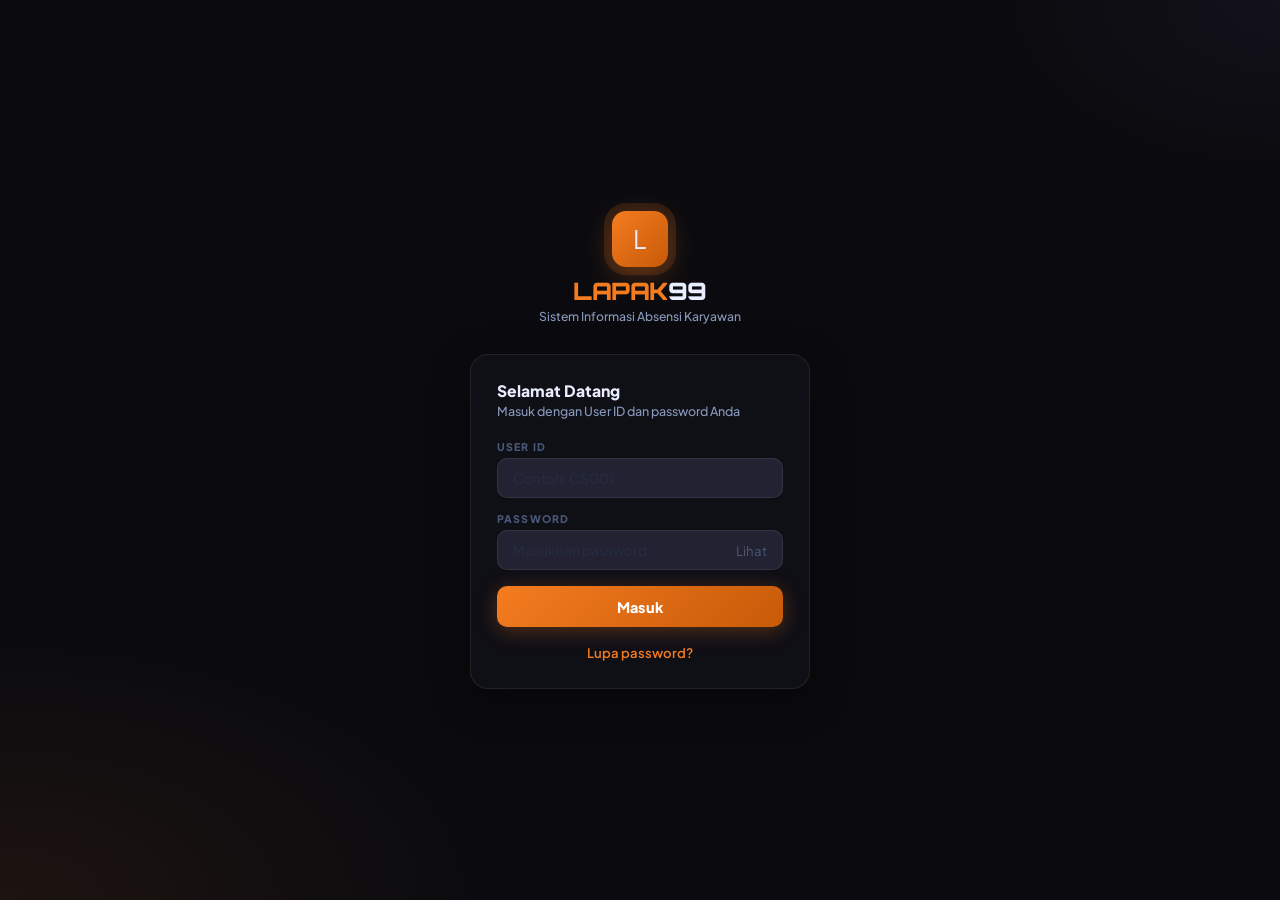
==== commit fbec6d49: "Add files via upload" ====
--- a/absensi-system.html
+++ b/absensi-system.html
@@ -3,1567 +3,1012 @@
 <head>
 <meta charset="UTF-8"/>
 <meta name="viewport" content="width=device-width, initial-scale=1.0"/>
-<title>LAPAK99 — Absensi</title>
-<link href="https://fonts.googleapis.com/css2?family=Plus+Jakarta+Sans:ital,wght@0,400;0,500;0,600;0,700;0,800;0,900;1,400&family=Orbitron:wght@700;900&family=DM+Mono:wght@400;500&display=swap" rel="stylesheet"/>
+<title>LAPAK99 - Absensi</title>
+<link href="https://fonts.googleapis.com/css2?family=Orbitron:wght@700;900&family=Plus+Jakarta+Sans:wght@400;500;600;700;800;900&family=DM+Mono:wght@400;500&display=swap" rel="stylesheet"/>
 <style>
 *,*::before,*::after{box-sizing:border-box;margin:0;padding:0}
-html,body{height:100%}
 :root{
-  --bg0:#060810;--bg1:#0A0D1A;--bg2:#0E1220;--bg3:#131929;--bg4:#182035;--bg5:#1D2840;--bg6:#22304C;
-  --b0:rgba(255,255,255,.04);--b1:rgba(255,255,255,.07);--b2:rgba(255,255,255,.11);--b3:rgba(255,255,255,.17);
-  --gold:#F4A700;--gold2:#E09000;--gold3:#FFD060;--goldg:rgba(244,167,0,.22);--goldd:rgba(244,167,0,.10);
-  --rose:#FF4D6D;--rosed:rgba(255,77,109,.12);
-  --jade:#00C98B;--jaded:rgba(0,201,139,.10);
-  --sky:#38BDF8;--skyd:rgba(56,189,248,.10);
-  --vio:#A78BFA;--viod:rgba(167,139,250,.10);
-  --t0:#FFFFFF;--t1:#E8EEFF;--t2:#8A9BBF;--t3:#4A5878;--t4:#2A3450;
-  --r:16px;--rs:10px;--rx:7px;
-  --sans:'Plus Jakarta Sans',sans-serif;
-  --orb:'Orbitron',sans-serif;
-  --mono:'DM Mono',monospace;
-  --sw:262px;--th:58px;
+  --bg0:#0B0B0F;--bg1:#111118;--bg2:#161620;--bg3:#1C1C28;--bg4:#222232;--bg5:#282840;
+  --b0:rgba(255,255,255,.04);--b1:rgba(255,255,255,.08);--b2:rgba(255,255,255,.13);
+  --ora:#F47C20;--ora2:#C85A08;--ora3:#FFB060;--orad:rgba(244,124,32,.14);--orag:rgba(244,124,32,.30);
+  --grn:#1DB954;--grnd:rgba(29,185,84,.11);
+  --red:#F43F5E;--redd:rgba(244,63,94,.11);
+  --sky:#38BDF8;--skyd:rgba(56,189,248,.1);
+  --vio:#A78BFA;--viod:rgba(167,139,250,.1);
+  --t0:#FFFFFF;--t1:#E8EEFF;--t2:#8899BB;--t3:#4A5878;--t4:#252E44;
+  --r:14px;--rs:10px;--rx:7px;
+  --sans:'Plus Jakarta Sans',sans-serif;--orb:'Orbitron',sans-serif;--mono:'DM Mono',monospace;
+  --sw:248px;--th:56px;
 }
 body{font-family:var(--sans);background:var(--bg0);color:var(--t1);min-height:100vh;overflow-x:hidden}
 input,button,select{font-family:var(--sans)} button{cursor:pointer}
-
-/* ── screens ── */
-.screen{display:none;min-height:100vh}
-.screen.active{display:flex}
-
-/* ── shared field ── */
+.screen{display:none;min-height:100vh} .screen.active{display:flex}
 .field{margin-bottom:.85rem}
-.field label{display:block;font-size:.66rem;font-weight:800;color:var(--t3);margin-bottom:.35rem;letter-spacing:.12em;text-transform:uppercase}
+.field label{display:block;font-size:.66rem;font-weight:800;color:var(--t3);margin-bottom:.35rem;letter-spacing:.1em;text-transform:uppercase}
 .fw{position:relative}
-.field input,.field select{
-  width:100%;background:var(--bg5);border:1.5px solid var(--b1);
-  color:var(--t1);padding:.62rem .95rem;border-radius:var(--rs);
-  font-size:.875rem;outline:none;transition:all .2s;
-}
-.field input:focus,.field select:focus{border-color:var(--gold);box-shadow:0 0 0 3px var(--goldd)}
+.field input,.field select{width:100%;background:var(--bg4);border:1.5px solid var(--b1);color:var(--t1);padding:.62rem .95rem;border-radius:var(--rs);font-size:.875rem;outline:none;transition:all .2s}
+.field input:focus,.field select:focus{border-color:var(--ora);box-shadow:0 0 0 3px var(--orad)}
 .field input::placeholder{color:var(--t4)}
 .field select option{background:var(--bg4)}
-.eye{position:absolute;right:.68rem;top:50%;transform:translateY(-50%);background:none;border:none;color:var(--t3);font-size:.88rem;transition:color .2s}
-.eye:hover{color:var(--gold)}
-.sbar{height:3px;border-radius:999px;background:var(--bg6);margin-top:.28rem;overflow:hidden}
+.eye{position:absolute;right:.68rem;top:50%;transform:translateY(-50%);background:none;border:none;color:var(--t3);font-size:.82rem;transition:color .2s;cursor:pointer;padding:.1rem .3rem}
+.eye:hover{color:var(--ora)}
+.sbar{height:3px;border-radius:999px;background:var(--bg5);margin-top:.28rem;overflow:hidden}
 .sfill{height:100%;border-radius:999px;transition:width .3s,background .3s;width:0}
 .fhint{font-size:.67rem;color:var(--t3);margin-top:.25rem}
-
-/* ── buttons ── */
-.btn-primary{
-  width:100%;padding:.7rem;border:none;border-radius:var(--rs);
-  background:linear-gradient(135deg,var(--gold),var(--gold2));
-  color:#000;font-weight:800;font-size:.88rem;letter-spacing:.03em;
-  transition:opacity .2s,transform .1s;margin-top:.18rem;
-  box-shadow:0 4px 22px var(--goldg);
-}
-.btn-primary:hover{opacity:.88} .btn-primary:active{transform:scale(.97)}
-.btn-ghost{
-  width:100%;padding:.66rem;border:1.5px solid var(--b1);border-radius:var(--rs);
-  background:transparent;color:var(--t2);font-weight:600;font-size:.875rem;transition:all .2s;
-}
-.btn-ghost:hover{border-color:var(--b2);color:var(--t1)}
-.bsm{padding:.28rem .65rem;border-radius:var(--rx);font-size:.7rem;font-weight:700;border:none;transition:all .2s}
+.btn-p{width:100%;padding:.72rem;border:none;border-radius:var(--rs);background:linear-gradient(135deg,var(--ora),var(--ora2));color:#fff;font-weight:800;font-size:.9rem;letter-spacing:.02em;transition:opacity .2s,transform .1s;margin-top:.18rem;box-shadow:0 4px 20px var(--orag);cursor:pointer}
+.btn-p:hover{opacity:.88} .btn-p:active{transform:scale(.97)}
+.btn-g{width:100%;padding:.66rem;border:1.5px solid var(--b1);border-radius:var(--rs);background:transparent;color:var(--t2);font-weight:600;font-size:.875rem;transition:all .2s;cursor:pointer}
+.btn-g:hover{border-color:var(--b2);color:var(--t1)}
+.bsm{padding:.28rem .65rem;border-radius:var(--rx);font-size:.7rem;font-weight:700;border:none;transition:all .2s;cursor:pointer}
 .bedit{background:var(--viod);color:var(--vio);border:1px solid rgba(167,139,250,.22)}
 .bedit:hover{background:var(--vio);color:#fff}
-.bdel{background:var(--rosed);color:var(--rose);border:1px solid rgba(255,77,109,.2)}
-.bdel:hover{background:var(--rose);color:#fff}
-
-.emsg{background:var(--rosed);border:1px solid rgba(255,77,109,.28);border-radius:var(--rs);padding:.55rem .82rem;font-size:.78rem;color:var(--rose);margin-bottom:.82rem;display:none}
-.emsg.show{display:block}
-.omsg{background:var(--jaded);border:1px solid rgba(0,201,139,.28);border-radius:var(--rs);padding:.55rem .82rem;font-size:.78rem;color:var(--jade);margin-bottom:.82rem;display:none}
-.omsg.show{display:block}
-.lnk{background:none;border:none;color:var(--gold);font-size:.82rem;cursor:pointer;font-weight:600;padding:0}
-.lnk:hover{color:var(--gold3)}
+.bdel{background:var(--redd);color:var(--red);border:1px solid rgba(244,63,94,.2)}
+.bdel:hover{background:var(--red);color:#fff}
+.errmsg{background:var(--redd);border:1px solid rgba(244,63,94,.28);border-radius:var(--rs);padding:.55rem .82rem;font-size:.78rem;color:var(--red);margin-bottom:.82rem;display:none}
+.errmsg.show{display:block}
+.okmsg{background:var(--grnd);border:1px solid rgba(29,185,84,.28);border-radius:var(--rs);padding:.55rem .82rem;font-size:.78rem;color:var(--grn);margin-bottom:.82rem;display:none}
+.okmsg.show{display:block}
+.lnk{background:none;border:none;color:var(--ora);font-size:.82rem;cursor:pointer;font-weight:600;padding:0}
+.lnk:hover{color:var(--ora3)}
 .backbtn{display:inline-flex;align-items:center;gap:.35rem;background:none;border:none;color:var(--t2);font-size:.8rem;cursor:pointer;margin-bottom:1.35rem;transition:color .2s;font-weight:600;padding:0}
-.backbtn:hover{color:var(--gold)}
-
-/* ════ LOGIN ════ */
-#screen-login{
-  align-items:center;justify-content:center;
-  background:
-    radial-gradient(ellipse 70% 55% at 0% 100%,rgba(244,167,0,.07) 0%,transparent 58%),
-    radial-gradient(ellipse 45% 40% at 100% 0%,rgba(167,139,250,.06) 0%,transparent 55%),
-    var(--bg0);
-}
-.lwrap{width:100%;max-width:388px;padding:1.4rem}
-.logo-area{text-align:center;margin-bottom:1.9rem}
-.logo-icon{
-  width:58px;height:58px;border-radius:15px;
-  background:linear-gradient(135deg,var(--gold),var(--gold2));
-  display:inline-flex;align-items:center;justify-content:center;
-  font-size:1.65rem;margin-bottom:.6rem;
-  box-shadow:0 0 0 8px var(--goldd),0 8px 28px var(--goldg);
-}
-.logo-area h1{font-family:var(--orb);font-size:1.55rem;font-weight:900;letter-spacing:-.02em}
-.logo-area h1 em{color:var(--gold);font-style:normal}
-.logo-area p{color:var(--t2);font-size:.77rem;margin-top:.18rem;font-weight:500}
-.lcard{
-  background:rgba(14,18,32,.82);backdrop-filter:blur(24px);
-  border:1px solid var(--b1);border-radius:20px;padding:1.7rem;
-  box-shadow:0 12px 48px rgba(0,0,0,.45);
-}
-.lcard h2{font-size:1rem;font-weight:800;margin-bottom:.16rem}
-.lcard .lsub{color:var(--t2);font-size:.78rem;margin-bottom:1.35rem;font-weight:500}
-
-/* ════ FORGOT ════ */
+.backbtn:hover{color:var(--ora)}
+/* LOGIN */
+#screen-login{align-items:center;justify-content:center;background:radial-gradient(ellipse 65% 50% at 0% 100%,rgba(244,124,32,.08) 0%,transparent 58%),radial-gradient(ellipse 40% 35% at 100% 0%,rgba(167,139,250,.05) 0%,transparent 55%),var(--bg0)}
+.lwrap{width:100%;max-width:385px;padding:1.4rem}
+.logoarea{text-align:center;margin-bottom:1.85rem}
+.logoi{width:56px;height:56px;border-radius:14px;background:linear-gradient(135deg,var(--ora),var(--ora2));display:inline-flex;align-items:center;justify-content:center;font-size:1.6rem;margin-bottom:.58rem;box-shadow:0 0 0 8px var(--orad),0 8px 28px var(--orag)}
+.logoarea h1{font-family:var(--orb);font-size:1.5rem;font-weight:900;letter-spacing:-.02em}
+.logoarea h1 em{color:var(--ora);font-style:normal}
+.logoarea p{color:var(--t2);font-size:.76rem;margin-top:.16rem;font-weight:500}
+.lcard{background:rgba(17,17,24,.85);backdrop-filter:blur(22px);border:1px solid var(--b1);border-radius:18px;padding:1.65rem;box-shadow:0 12px 40px rgba(0,0,0,.4)}
+.lcard h2{font-size:.98rem;font-weight:800;margin-bottom:.15rem}
+.lcard .lsub{color:var(--t2);font-size:.78rem;margin-bottom:1.3rem;font-weight:500}
+/* FORGOT */
 #screen-forgot{align-items:center;justify-content:center;background:var(--bg0)}
-.awrap{width:100%;max-width:388px;padding:1.4rem}
-.acard{
-  background:rgba(14,18,32,.82);backdrop-filter:blur(24px);
-  border:1px solid var(--b1);border-radius:20px;padding:1.7rem;
-}
-.acard h2{font-size:1rem;font-weight:800;margin-bottom:.16rem}
-.acard .asub{color:var(--t2);font-size:.78rem;margin-bottom:1.35rem;line-height:1.55;font-weight:500}
-.ibox{background:var(--bg5);border:1px solid var(--b1);border-radius:var(--rs);padding:.68rem .92rem;margin-bottom:.88rem;font-size:.77rem;color:var(--t2);line-height:1.6}
+.awrap{width:100%;max-width:385px;padding:1.4rem}
+.acard{background:rgba(17,17,24,.85);backdrop-filter:blur(22px);border:1px solid var(--b1);border-radius:18px;padding:1.65rem}
+.acard h2{font-size:.98rem;font-weight:800;margin-bottom:.15rem}
+.acard .asub{color:var(--t2);font-size:.78rem;margin-bottom:1.3rem;line-height:1.55;font-weight:500}
+.ibox{background:var(--bg4);border:1px solid var(--b1);border-radius:var(--rs);padding:.68rem .92rem;margin-bottom:.88rem;font-size:.77rem;color:var(--t2);line-height:1.6}
 .ibox strong{color:var(--t1)}
-
-/* ════ DASHBOARD LAYOUT ════ */
+/* LAYOUT */
 #screen-dash{flex-direction:column}
 .dlayout{display:flex;flex:1;overflow:hidden;min-height:calc(100vh - var(--th))}
-
-/* TOPBAR */
-.topbar{
-  display:flex;align-items:center;justify-content:space-between;
-  padding:0 1.2rem;height:var(--th);
-  background:rgba(6,8,16,.92);backdrop-filter:blur(20px);
-  border-bottom:1px solid var(--b0);
-  position:sticky;top:0;z-index:300;flex-shrink:0;
-}
-.tbl{display:flex;align-items:center;gap:.72rem}
-.tb-brand{font-family:var(--orb);font-size:1rem;font-weight:900;letter-spacing:-.01em}
-.tb-brand em{color:var(--gold);font-style:normal}
-.tb-sep{width:1px;height:20px;background:var(--b1)}
+.topbar{display:flex;align-items:center;justify-content:space-between;padding:0 1.2rem;height:var(--th);background:rgba(10,10,16,.92);backdrop-filter:blur(18px);border-bottom:1px solid var(--b0);position:sticky;top:0;z-index:300;flex-shrink:0}
+.tbl{display:flex;align-items:center;gap:.7rem}
+.tb-brand{font-family:var(--orb);font-size:.95rem;font-weight:900;letter-spacing:-.01em}
+.tb-brand em{color:var(--ora);font-style:normal}
+.tb-sep{width:1px;height:19px;background:var(--b1)}
 .tb-user{display:flex;flex-direction:column}
-.tb-name{font-size:.8rem;font-weight:700;line-height:1.2}
-.tb-role{font-size:.63rem;color:var(--t2);letter-spacing:.06em;font-weight:600}
-.tbr{display:flex;align-items:center;gap:.42rem}
-.tbbtn{
-  height:30px;padding:0 .75rem;border-radius:var(--rx);
-  background:var(--bg5);border:1px solid var(--b1);
-  font-size:.7rem;font-weight:700;color:var(--t2);
-  display:flex;align-items:center;gap:.28rem;transition:all .2s;white-space:nowrap;
-}
+.tb-name{font-size:.78rem;font-weight:700;line-height:1.2}
+.tb-role{font-size:.62rem;color:var(--t2);letter-spacing:.06em;font-weight:600}
+.tbr{display:flex;align-items:center;gap:.5rem}
+.tb-sig{display:flex;flex-direction:column;align-items:center;gap:.1rem;margin-right:.3rem}
+.tb-sig svg{width:20px;height:16px;display:block;overflow:visible}
+.tb-sig-dot{fill:var(--grn)}
+.tb-sig-b1,.tb-sig-b2,.tb-sig-b3{fill:none;stroke:var(--grn);stroke-width:2.2;stroke-linecap:round}
+.tb-sig-b1{animation:tbSig 1.6s ease-in-out 0s infinite}
+.tb-sig-b2{animation:tbSig 1.6s ease-in-out .22s infinite}
+.tb-sig-b3{animation:tbSig 1.6s ease-in-out .44s infinite}
+@keyframes tbSig{0%,100%{opacity:.18}50%{opacity:1}}
+.tb-sig-lbl{font-size:.48rem;font-weight:800;letter-spacing:.1em;color:var(--grn);line-height:1}
+.tb-sig.out .tb-sig-dot,.tb-sig.out .tb-sig-b1,.tb-sig.out .tb-sig-b2,.tb-sig.out .tb-sig-b3{fill:var(--ora);stroke:var(--ora)}
+.tb-sig.out .tb-sig-lbl{color:var(--ora)}
+.tbbtn{height:30px;padding:0 .75rem;border-radius:var(--rx);background:var(--bg4);border:1px solid var(--b1);font-size:.7rem;font-weight:700;color:var(--t2);display:flex;align-items:center;gap:.28rem;transition:all .2s;white-space:nowrap;cursor:pointer}
 .tbbtn:hover{border-color:var(--b2);color:var(--t1)}
-.tbbtn.logout{background:linear-gradient(135deg,var(--gold),var(--gold2));border-color:transparent;color:#000}
+.tbbtn.logout{background:linear-gradient(135deg,var(--ora),var(--ora2));border-color:transparent;color:#fff}
 .tbbtn.logout:hover{opacity:.85}
-.hambtn{
-  display:none;width:30px;height:30px;border-radius:var(--rx);
-  background:var(--bg5);border:1px solid var(--b1);
-  align-items:center;justify-content:center;font-size:.9rem;color:var(--t2);flex-shrink:0;
-}
-
+.hambtn{display:none;width:30px;height:30px;border-radius:var(--rx);background:var(--bg4);border:1px solid var(--b1);align-items:center;justify-content:center;font-size:.9rem;color:var(--t2);flex-shrink:0;cursor:pointer}
 /* SIDEBAR */
-.sidebar{
-  width:var(--sw);flex-shrink:0;
-  background:rgba(10,13,26,.97);backdrop-filter:blur(20px);
-  border-right:1px solid var(--b0);
-  display:flex;flex-direction:column;
-  height:calc(100vh - var(--th));
-  position:sticky;top:var(--th);
-  overflow-y:auto;transition:transform .28s ease;
-}
+.sidebar{width:var(--sw);flex-shrink:0;background:rgba(10,10,16,.97);backdrop-filter:blur(18px);border-right:1px solid var(--b0);display:flex;flex-direction:column;height:calc(100vh - var(--th));position:sticky;top:var(--th);overflow-y:auto;transition:transform .28s ease}
 .sidebar::-webkit-scrollbar{width:2px}
 .sidebar::-webkit-scrollbar-thumb{background:var(--b2);border-radius:999px}
-.sbsec{padding:1rem .65rem .3rem}
-.sblbl{font-size:.58rem;font-weight:800;color:var(--t4);letter-spacing:.15em;text-transform:uppercase;padding:0 .45rem;margin-bottom:.35rem}
-.sbi{
-  display:flex;align-items:center;gap:.55rem;
-  padding:.53rem .65rem;border-radius:var(--rx);
-  font-size:.8rem;font-weight:600;color:var(--t2);
-  cursor:pointer;transition:all .17s;margin-bottom:.06rem;border:1px solid transparent;
-}
-.sbi:hover{background:var(--bg4);color:var(--t1)}
-.sbi.active{background:var(--goldd);color:var(--gold);border-color:rgba(244,167,0,.18);font-weight:700}
-.sbic{font-size:.85rem;width:17px;text-align:center;flex-shrink:0}
-.sbbadge{margin-left:auto;background:var(--gold);color:#000;font-size:.56rem;font-weight:800;padding:.06rem .38rem;border-radius:999px;min-width:15px;text-align:center}
-/* group */
-.sbgh{
-  display:flex;align-items:center;justify-content:space-between;
-  padding:.53rem .65rem;border-radius:var(--rx);
-  font-size:.8rem;font-weight:700;color:var(--t1);
-  cursor:pointer;transition:all .17s;border:1px solid transparent;
-}
-.sbgh:hover,.sbgh.open{background:var(--bg4)}
-.sbgt{display:flex;align-items:center;gap:.55rem}
-.sbarr{font-size:.54rem;color:var(--t3);transition:transform .25s}
+.sbsec{padding:.95rem .62rem .3rem}
+.sblbl{font-size:.58rem;font-weight:800;color:var(--t4);letter-spacing:.15em;text-transform:uppercase;padding:0 .42rem;margin-bottom:.32rem}
+.sbi{display:flex;align-items:center;gap:.5rem;padding:.5rem .62rem;border-radius:var(--rx);font-size:.8rem;font-weight:600;color:var(--t2);cursor:pointer;transition:all .17s;margin-bottom:.06rem;border:1px solid transparent}
+.sbi:hover{background:var(--bg3);color:var(--t1)}
+.sbi.active{background:var(--orad);color:var(--ora);border-color:rgba(244,124,32,.18);font-weight:700}
+.sbbadge{margin-left:auto;background:var(--ora);color:#fff;font-size:.56rem;font-weight:800;padding:.06rem .38rem;border-radius:999px;min-width:15px;text-align:center}
+.sbgh{display:flex;align-items:center;justify-content:space-between;padding:.5rem .62rem;border-radius:var(--rx);font-size:.8rem;font-weight:700;color:var(--t1);cursor:pointer;transition:all .17s;border:1px solid transparent}
+.sbgh:hover,.sbgh.open{background:var(--bg3)}
+.sbgt{display:flex;align-items:center;gap:.5rem}
+.sbarr{font-size:.54rem;color:var(--t3);transition:transform .25s;display:inline-block}
 .sbgh.open .sbarr{transform:rotate(90deg)}
 .sbgb{overflow:hidden;max-height:0;transition:max-height .3s ease}
-.sbgb.open{max-height:500px}
-.sbsub{
-  display:flex;align-items:center;gap:.52rem;
-  padding:.44rem .65rem .44rem 2.35rem;border-radius:var(--rx);
-  font-size:.77rem;font-weight:600;color:var(--t2);
-  cursor:pointer;transition:all .17s;margin-bottom:.04rem;
-}
-.sbsub:hover{background:var(--bg5);color:var(--t1)}
-.sbsub.active{color:var(--gold);font-weight:700}
-.sbsi{font-size:.8rem;width:14px;text-align:center;flex-shrink:0}
-.sbfoot{margin-top:auto;padding:.8rem .65rem;border-top:1px solid var(--b0)}
-.sbout{
-  display:flex;align-items:center;gap:.52rem;
-  padding:.55rem .65rem;border-radius:var(--rx);
-  font-size:.8rem;font-weight:700;color:var(--rose);
-  cursor:pointer;transition:all .17s;border:1px solid transparent;
-  background:none;width:100%;text-align:left;
-}
-.sbout:hover{background:var(--rosed);border-color:rgba(255,77,109,.18)}
-
+.sbgb.open{max-height:400px}
+.sbsub{display:flex;align-items:center;gap:.5rem;padding:.44rem .62rem .44rem 2.3rem;border-radius:var(--rx);font-size:.77rem;font-weight:600;color:var(--t2);cursor:pointer;transition:all .17s;margin-bottom:.04rem}
+.sbsub:hover{background:var(--bg4);color:var(--t1)}
+.sbsub.active{color:var(--ora);font-weight:700}
+.sbfoot{margin-top:auto;padding:.78rem .62rem;border-top:1px solid var(--b0)}
+.sbout{display:flex;align-items:center;gap:.5rem;padding:.52rem .62rem;border-radius:var(--rx);font-size:.8rem;font-weight:700;color:var(--red);cursor:pointer;transition:all .17s;border:1px solid transparent;background:none;width:100%;text-align:left}
+.sbout:hover{background:var(--redd);border-color:rgba(244,63,94,.18)}
 .sbovl{display:none;position:fixed;inset:0;background:rgba(0,0,0,.65);z-index:150}
 .sbovl.open{display:block}
-
-/* MAIN AREA */
-.main-area{
-  flex:1;overflow-y:auto;padding:1.35rem;min-width:0;
-  background:
-    radial-gradient(ellipse 50% 30% at 80% 5%,rgba(167,139,250,.03) 0%,transparent 55%),
-    var(--bg0);
-}
+/* MAIN */
+.main-area{flex:1;overflow-y:auto;min-width:0;background:var(--bg0)}
 .main-area::-webkit-scrollbar{width:3px}
 .main-area::-webkit-scrollbar-thumb{background:var(--b2);border-radius:999px}
-.ph{margin-bottom:1.1rem}
-.pt{font-size:1.08rem;font-weight:800;letter-spacing:-.02em}
-.ps{font-size:.75rem;color:var(--t2);margin-top:.18rem;font-weight:500}
 .panel{display:none} .panel.active{display:block}
-
-/* ── AVATAR CARD ── */
-.avcard{
-  position:relative;overflow:hidden;
-  background:linear-gradient(145deg,var(--bg3) 0%,var(--bg4) 60%,var(--bg5) 100%);
-  border:1px solid var(--b1);border-radius:20px;
-  padding:1.3rem;margin-bottom:.95rem;
-}
-.avcard::before{
-  content:'';position:absolute;top:-50px;right:-50px;
-  width:190px;height:190px;border-radius:50%;
-  background:radial-gradient(circle,var(--goldg) 0%,transparent 68%);
-  pointer-events:none;
-}
-.avcard::after{
-  content:'';position:absolute;bottom:-35px;left:-35px;
-  width:120px;height:120px;border-radius:50%;
-  background:radial-gradient(circle,rgba(167,139,250,.07) 0%,transparent 70%);
-  pointer-events:none;
-}
-.avrow{display:flex;align-items:center;gap:.95rem;position:relative;z-index:1}
-.avbub{
-  width:50px;height:50px;border-radius:50%;
-  background:linear-gradient(135deg,var(--gold),var(--gold2));
-  display:flex;align-items:center;justify-content:center;
-  font-size:1.15rem;font-weight:900;color:#000;flex-shrink:0;
-  border:2.5px solid rgba(244,167,0,.5);
-  box-shadow:0 0 0 5px var(--goldd),0 0 18px var(--goldg);
-}
-.avinfo{flex:1;min-width:0}
-.avname{font-size:.97rem;font-weight:800;white-space:nowrap;overflow:hidden;text-overflow:ellipsis;letter-spacing:-.01em}
-.avbadge{
-  display:inline-flex;align-items:center;gap:.25rem;
-  background:linear-gradient(135deg,var(--gold),var(--gold2));
-  color:#000;font-size:.58rem;font-weight:800;
-  padding:.09rem .52rem;border-radius:999px;letter-spacing:.08em;
-  margin:.24rem 0;
-}
-.avdate{font-size:.68rem;color:var(--t2);font-weight:500}
-
-/* DIGITAL CLOCK (no analog) */
-.clkwrap{
-  position:relative;z-index:1;margin-top:.95rem;
-  background:rgba(6,8,16,.65);border:1px solid var(--b1);
-  border-radius:12px;padding:.72rem .95rem;
-  display:flex;align-items:center;justify-content:space-between;gap:.5rem;
-  overflow:hidden;
-}
-.clkwrap::before{
-  content:'';position:absolute;left:0;top:50%;transform:translateY(-50%);
-  width:3px;height:55%;
-  background:linear-gradient(180deg,transparent,var(--gold),transparent);
-  border-radius:999px;
-}
-.clksegs{display:flex;align-items:center;gap:.07rem}
-.cseg{display:flex;flex-direction:column;align-items:center;gap:.09rem}
-.cval{
-  font-family:var(--orb);
-  font-size:clamp(1.45rem,5vw,2.1rem);
-  font-weight:900;color:var(--gold);line-height:1;
-  letter-spacing:.06em;
-  text-shadow:0 0 22px var(--goldg);
-}
-.cval span{display:inline-block;min-width:.54em;text-align:center;transition:transform .11s,opacity .11s}
-.clbl{font-size:.42rem;font-weight:700;color:var(--t4);letter-spacing:.16em;text-transform:uppercase}
-.csep{
-  font-family:var(--orb);
-  font-size:clamp(1.15rem,4vw,1.75rem);
-  font-weight:900;color:var(--gold);opacity:.4;
-  padding-bottom:.2rem;animation:blink 1s step-end infinite;
-}
-@keyframes blink{0%,100%{opacity:.42}50%{opacity:.06}}
-.clkright{text-align:right;flex-shrink:0}
-.clkday{font-size:.85rem;font-weight:800;color:var(--t0)}
-.clkdate{font-size:.67rem;color:var(--t2);margin-top:.1rem;font-weight:500}
-.livedot{display:inline-flex;align-items:center;gap:.28rem;font-size:.6rem;font-weight:700;color:var(--jade);margin-top:.26rem;letter-spacing:.05em}
-.ld{width:5px;height:5px;border-radius:50%;background:var(--jade);animation:lpulse 2s ease-in-out infinite}
-@keyframes lpulse{0%,100%{box-shadow:0 0 0 0 rgba(0,201,139,.5)}50%{box-shadow:0 0 0 5px rgba(0,201,139,0)}}
-
-/* ── CIRCULAR COUNTDOWN (hidden until outside) ── */
-.ccwrap{display:none;margin-bottom:.95rem}
-.ccwrap.show{
-  display:flex;gap:.95rem;flex-wrap:wrap;
-  position:relative;overflow:hidden;
-  background:linear-gradient(145deg,var(--bg3),var(--bg4));
-  border:1.5px solid var(--b2);border-radius:20px;
-  padding:1.15rem;align-items:flex-start;
-}
-.ccwrap.show::before{
-  content:'';position:absolute;top:-30px;right:-30px;
-  width:130px;height:130px;border-radius:50%;
-  background:radial-gradient(circle,var(--goldg) 0%,transparent 70%);
-  pointer-events:none;
-}
-.ccleft{display:flex;flex-direction:column;align-items:center;gap:.5rem;flex-shrink:0;position:relative;z-index:1}
-.ccring{position:relative;width:106px;height:106px}
-.ccsvg{width:106px;height:106px;transform:rotate(-90deg);display:block}
-.cctrack{fill:none;stroke:var(--bg6);stroke-width:7}
-.ccfill{fill:none;stroke-width:7;stroke-linecap:round;transition:stroke-dashoffset .5s ease,stroke .4s ease}
-.ccctr{position:absolute;top:50%;left:50%;transform:translate(-50%,-50%);text-align:center;pointer-events:none}
-.cctm{font-family:var(--orb);font-size:1.12rem;font-weight:900;line-height:1}
-.cctmlbl{font-size:.42rem;font-weight:700;color:var(--t3);letter-spacing:.12em;text-transform:uppercase;margin-top:.1rem}
-.ccstlbl{font-size:.6rem;font-weight:800;letter-spacing:.1em;text-transform:uppercase}
-/* state classes toggled via JS on .ccwrap */
-.ccwrap.st-ok  .ccfill{stroke:var(--gold)}  .ccwrap.st-ok  .cctm{color:var(--gold)}  .ccwrap.st-ok  .ccstlbl,.ccwrap.st-ok  .cctitle{color:var(--gold)}
-.ccwrap.st-warn .ccfill{stroke:var(--rose)} .ccwrap.st-warn .cctm{color:var(--rose)} .ccwrap.st-warn .ccstlbl,.ccwrap.st-warn .cctitle{color:var(--rose)}
-.ccwrap.st-over .ccfill{stroke:var(--rose)} .ccwrap.st-over .cctm{color:var(--rose);animation:rflash .55s step-end infinite} .ccwrap.st-over .ccstlbl,.ccwrap.st-over .cctitle{color:var(--rose)}
-@keyframes rflash{0%,100%{opacity:1}50%{opacity:.25}}
-.ccright{flex:1;min-width:155px;display:flex;flex-direction:column;gap:.42rem;padding-top:.05rem;position:relative;z-index:1}
-.cctitle{font-size:.68rem;font-weight:800;letter-spacing:.09em;text-transform:uppercase}
-.ccmsg{font-size:.8rem;color:var(--t2);line-height:1.5;font-weight:500}
-.ccwho{font-size:.78rem;font-weight:700;color:var(--gold);margin-top:.08rem}
-
-/* ── TELAT ── */
-.telatcard{background:var(--rosed);border:1.5px solid rgba(255,77,109,.22);border-radius:var(--r);padding:.88rem .98rem;margin-bottom:.95rem;display:none}
-.telatcard.show{display:block}
-.telathead{font-size:.68rem;font-weight:800;color:var(--rose);text-transform:uppercase;letter-spacing:.09em;margin-bottom:.58rem}
-.telatitem{display:flex;align-items:center;gap:.6rem;padding:.44rem .64rem;border-radius:var(--rx);background:rgba(255,77,109,.07);border:1px solid rgba(255,77,109,.13);margin-bottom:.28rem}
-.telatav{width:27px;height:27px;border-radius:50%;background:var(--rose);display:flex;align-items:center;justify-content:center;font-size:.6rem;font-weight:800;color:#fff;flex-shrink:0}
-.telatnm{font-size:.78rem;font-weight:700}
-.telatsb{font-size:.67rem;color:var(--t2);font-weight:500}
-.telatdur{font-family:var(--mono);font-size:.72rem;color:var(--rose);font-weight:600;flex-shrink:0}
-
-/* ── STATS ── */
-.statrow{display:grid;grid-template-columns:repeat(3,1fr);gap:.68rem;margin-bottom:.95rem}
-.statcard{
-  background:linear-gradient(145deg,var(--bg3),var(--bg4));
-  border:1px solid var(--b1);border-radius:var(--r);
-  padding:.82rem;text-align:center;position:relative;overflow:hidden;
-}
-.statcard::after{content:'';position:absolute;bottom:0;left:0;right:0;height:2px;background:var(--acc,var(--gold));opacity:.45}
-.si{font-size:1.15rem;margin-bottom:.22rem} .sv{font-size:1.3rem;font-weight:900;line-height:1} .sl{font-size:.6rem;color:var(--t2);margin-top:.14rem;letter-spacing:.04em;font-weight:600}
-.sc-j{--acc:var(--jade)} .sc-j .sv{color:var(--jade)}
-.sc-g{--acc:var(--gold)} .sc-g .sv{color:var(--gold)}
-.sc-v{--acc:var(--vio)} .sc-v .sv{color:var(--vio)}
-
-/* ── ACTION BUTTONS ── */
-.actrow{display:grid;grid-template-columns:1fr 1fr;gap:.82rem;margin-bottom:.95rem}
-.abtn{
-  padding:1.25rem .82rem;border:none;border-radius:var(--r);
-  cursor:pointer;display:flex;flex-direction:column;align-items:center;gap:.3rem;
-  font-family:var(--sans);transition:transform .14s,filter .14s,opacity .3s;
-  position:relative;overflow:hidden;
-}
-.abtn::before{content:'';position:absolute;inset:0;background:linear-gradient(155deg,rgba(255,255,255,.07),transparent);pointer-events:none}
-.abtn:active{transform:scale(.95)}
-.abtn:hover:not(.disabled){filter:brightness(1.08)}
-.abtn.disabled{opacity:.3;cursor:not-allowed;filter:none !important;transform:none !important}
-.aico{font-size:1.6rem;line-height:1} .albl{font-size:.83rem;font-weight:800;letter-spacing:.04em} .asub{font-size:.65rem;opacity:.7;font-weight:500}
-.abk{background:linear-gradient(135deg,var(--gold),var(--gold2));color:#000;box-shadow:0 4px 20px var(--goldg)}
-.abm{background:linear-gradient(135deg,var(--bg5),var(--bg6));border:1.5px solid var(--b2);color:var(--t2)}
-.abm.ready{background:linear-gradient(135deg,#00C98B,#00A572);color:#fff;border-color:transparent;box-shadow:0 4px 20px rgba(0,201,139,.2)}
-
-/* ── TOPBAR ONLINE SIGNAL ── */
-.tb-signal{display:flex;flex-direction:column;align-items:center;gap:.1rem;margin-right:.2rem}
-.tb-sig-svg{width:22px;height:18px;overflow:visible;display:block}
-.tb-sig-dot{fill:var(--jade)}
-.tb-sig-b1,.tb-sig-b2,.tb-sig-b3{fill:none;stroke:var(--jade);stroke-width:2.2;stroke-linecap:round}
-.tb-sig-b1{animation:tbSig 1.6s ease-in-out 0s infinite}
-.tb-sig-b2{animation:tbSig 1.6s ease-in-out .2s infinite}
-.tb-sig-b3{animation:tbSig 1.6s ease-in-out .4s infinite}
-@keyframes tbSig{0%,100%{opacity:.18}50%{opacity:1}}
-.tb-sig-lbl{font-size:.5rem;font-weight:800;letter-spacing:.1em;color:var(--jade);line-height:1}
-/* when outside — turn gold */
-.tb-signal.out .tb-sig-dot{fill:var(--gold)}
-.tb-signal.out .tb-sig-b1,.tb-signal.out .tb-sig-b2,.tb-signal.out .tb-sig-b3{stroke:var(--gold)}
-.tb-signal.out .tb-sig-lbl{color:var(--gold)}
-.stcard{
-  display:flex;align-items:center;gap:.85rem;
-  border-radius:var(--r);padding:.9rem 1.05rem;margin-bottom:.95rem;
-  border:1.5px solid;transition:all .28s;position:relative;overflow:hidden;
-}
-.stcard::before{content:'';position:absolute;inset:0;background:linear-gradient(90deg,rgba(255,255,255,.012),transparent);pointer-events:none}
-.st-in{background:linear-gradient(135deg,rgba(0,201,139,.07),var(--bg4));border-color:rgba(0,201,139,.25)}
-.st-out{background:linear-gradient(135deg,rgba(244,167,0,.07),var(--bg4));border-color:rgba(244,167,0,.25)}
-
-/* Online signal icon wrapper */
-.signal-wrap{flex-shrink:0;position:relative;z-index:1;width:54px;height:54px;display:flex;align-items:center;justify-content:center;border-radius:50%;transition:background .3s,box-shadow .3s}
-.st-in  .signal-wrap{background:rgba(0,201,139,.12);box-shadow:0 0 18px rgba(0,201,139,.2)}
-.st-out .signal-wrap{background:rgba(244,167,0,.12);box-shadow:0 0 18px rgba(244,167,0,.2)}
-
-/* SVG signal bars — 4 arcs around dot */
-.signal-svg{width:36px;height:36px;overflow:visible}
-.sig-dot{fill:var(--jade);transition:fill .3s}
-.st-out .sig-dot{fill:var(--gold)}
-/* bars — each animated with delay so they ripple */
-.sig-bar{fill:none;stroke-linecap:round;stroke-width:2.8;transition:stroke .3s}
-.sig-b1{stroke:var(--jade);opacity:.95}
-.sig-b2{stroke:var(--jade);opacity:.85}
-.sig-b3{stroke:var(--jade);opacity:.7}
-.sig-b4{stroke:var(--jade);opacity:.5}
-.st-out .sig-b1,.st-out .sig-b2,.st-out .sig-b3,.st-out .sig-b4{stroke:var(--gold)}
-
-/* ripple animation — each bar scales/fades in sequence */
-@keyframes sigPulse{
-  0%,100%{opacity:.2;transform:scale(.85)}
-  50%{opacity:1;transform:scale(1)}
-}
-.sig-b1{animation:sigPulse 1.6s ease-in-out .0s infinite}
-.sig-b2{animation:sigPulse 1.6s ease-in-out .2s infinite}
-.sig-b3{animation:sigPulse 1.6s ease-in-out .4s infinite}
-.sig-b4{animation:sigPulse 1.6s ease-in-out .6s infinite}
-
-/* text below icon */
-.signal-lbl{font-size:.56rem;font-weight:800;letter-spacing:.12em;text-transform:uppercase;margin-top:.22rem;text-align:center;line-height:1}
-.st-in  .signal-lbl{color:var(--jade)}
-.st-out .signal-lbl{color:var(--gold)}
-
-/* status text right side */
-.stinfo{flex:1;position:relative;z-index:1}
-.stinfo small{font-size:.6rem;color:var(--t2);text-transform:uppercase;letter-spacing:.09em;display:block;font-weight:700}
-.stinfo strong{font-size:.87rem;font-weight:800;display:block;margin-top:.09rem}
-.st-in .stinfo strong{color:var(--jade)} .st-out .stinfo strong{color:var(--gold)}
-.sttime{margin-left:auto;font-size:.67rem;color:var(--t3);text-align:right;position:relative;z-index:1}
-.sttime span{display:block;font-size:.74rem;font-weight:700;color:var(--t2)}
-
-/* ── QUOTA ── */
-.qcard{
-  background:linear-gradient(145deg,var(--bg3),var(--bg4));
-  border:1px solid var(--b1);border-radius:var(--r);
-  padding:.9rem 1rem;margin-bottom:.95rem;
-}
-.qhead{display:flex;justify-content:space-between;align-items:center;margin-bottom:.46rem}
-.qhead span{font-size:.78rem;color:var(--t2);font-weight:600} .qhead strong{font-size:.88rem;font-weight:800}
-.qtrack{background:var(--bg6);border-radius:999px;height:7px;overflow:hidden;margin-bottom:.46rem}
+.ph{padding:1.2rem 1.4rem .8rem}
+.pt{font-size:1rem;font-weight:800;letter-spacing:-.02em}
+.ps{font-size:.74rem;color:var(--t2);margin-top:.16rem;font-weight:500}
+.pcnt{padding:0 1.4rem 1.4rem;max-width:700px}
+/* HERO */
+.hero-card{margin:0 1.4rem 1rem;border-radius:18px;padding:2rem 1.5rem 1.5rem;text-align:center;position:relative;overflow:hidden;background:linear-gradient(145deg,#1A1A24 0%,#141420 60%,#111118 100%);border:1px solid rgba(244,124,32,.2)}
+.hero-card::before{content:'';position:absolute;inset:0;background:radial-gradient(ellipse 80% 60% at 50% 0%,rgba(244,124,32,.08) 0%,transparent 65%);pointer-events:none}
+.hero-card::after{content:'';position:absolute;top:0;left:0;right:0;height:2px;background:linear-gradient(90deg,transparent,var(--ora),transparent)}
+.hero-name{font-size:clamp(1.3rem,4vw,1.85rem);font-weight:900;letter-spacing:.05em;color:var(--t0);text-transform:uppercase;position:relative;z-index:1;margin-bottom:.55rem}
+.hero-badge{display:inline-flex;align-items:center;background:rgba(244,124,32,.18);border:1px solid rgba(244,124,32,.35);color:var(--ora);font-size:.7rem;font-weight:800;padding:.18rem .75rem;border-radius:999px;letter-spacing:.08em;margin-bottom:1.1rem;position:relative;z-index:1}
+.hero-clock{font-family:var(--orb);font-size:clamp(2.5rem,8vw,3.8rem);font-weight:900;color:var(--ora);letter-spacing:.08em;line-height:1;position:relative;z-index:1;margin-bottom:.5rem;text-shadow:0 0 30px rgba(244,124,32,.45),0 0 60px rgba(244,124,32,.18)}
+.hero-clock .cd{display:inline-block;min-width:.72em;text-align:center;transition:transform .1s,opacity .1s}
+.hero-date{font-size:.85rem;color:var(--t2);font-weight:500;position:relative;z-index:1}
+/* ACTIONS */
+.act-row{display:grid;grid-template-columns:1fr 1fr;gap:.85rem;margin:0 1.4rem 1rem}
+.abt{padding:1.4rem 1rem;border:none;border-radius:var(--r);cursor:pointer;display:flex;flex-direction:column;align-items:center;gap:.38rem;font-family:var(--sans);transition:transform .14s,filter .14s,opacity .3s;position:relative;overflow:hidden}
+.abt::before{content:'';position:absolute;inset:0;background:linear-gradient(155deg,rgba(255,255,255,.09),transparent);pointer-events:none}
+.abt:active{transform:scale(.95)}
+.abt:hover:not(.disabled){filter:brightness(1.08)}
+.abt.disabled{opacity:.35;cursor:not-allowed;filter:none !important;transform:none !important}
+.a-ico{font-size:1.75rem;line-height:1;display:block}
+.a-lbl{font-size:.82rem;font-weight:800;letter-spacing:.06em;line-height:1}
+.a-sub{font-size:.65rem;opacity:.72;font-weight:600;line-height:1}
+.abt-k{background:linear-gradient(135deg,#F47C20,#C85A08);color:#fff;box-shadow:0 6px 24px rgba(244,124,32,.32)}
+.abt-m{background:linear-gradient(135deg,#2A1A08,#1A1006);color:rgba(255,255,255,.55);border:1px solid rgba(244,124,32,.18)}
+.abt-m.ready{background:linear-gradient(135deg,#1DB954,#15813A);color:#fff;border-color:transparent;box-shadow:0 6px 24px rgba(29,185,84,.25)}
+/* CARDS */
+.card{background:linear-gradient(145deg,var(--bg2),var(--bg3));border:1px solid var(--b1);border-radius:var(--r);padding:.9rem 1rem;margin:0 1.4rem 1rem}
+.card-head{font-size:.68rem;font-weight:800;color:var(--t2);margin-bottom:.62rem;letter-spacing:.07em;text-transform:uppercase;display:flex;align-items:center;justify-content:space-between}
+.srow{display:grid;grid-template-columns:repeat(3,1fr);gap:.65rem;margin:0 1.4rem 1rem}
+.scard{background:linear-gradient(145deg,var(--bg2),var(--bg3));border:1px solid var(--b1);border-radius:var(--r);padding:.78rem;text-align:center;position:relative;overflow:hidden}
+.scard::after{content:'';position:absolute;bottom:0;left:0;right:0;height:2px;background:var(--ora);opacity:.4}
+.sv{font-size:1.25rem;font-weight:900;line-height:1}
+.sl{font-size:.6rem;color:var(--t2);margin-top:.14rem;letter-spacing:.04em;font-weight:600}
+/* QUOTA */
+.qrow{display:flex;justify-content:space-between;align-items:center;margin-bottom:.48rem}
+.qrow span{font-size:.78rem;color:var(--t2);font-weight:600} .qrow strong{font-size:.88rem;font-weight:800}
+.qtrack{background:var(--bg5);border-radius:999px;height:7px;overflow:hidden;margin-bottom:.46rem}
 .qfill{height:100%;border-radius:999px;transition:width .5s,background .3s}
 .qfoot{display:flex;justify-content:space-between;font-size:.7rem;color:var(--t3);font-weight:600}
 .qfoot b{color:var(--t2)}
-
-/* ── HISTORY CARD ── */
-.hcard{
-  background:linear-gradient(145deg,var(--bg3),var(--bg4));
-  border:1px solid var(--b1);border-radius:var(--r);
-  padding:.9rem 1rem;margin-bottom:.95rem;
-}
-.hhead{font-size:.68rem;font-weight:800;color:var(--t2);margin-bottom:.62rem;letter-spacing:.07em;text-transform:uppercase;display:flex;align-items:center;justify-content:space-between}
-.hlist{display:flex;flex-direction:column;gap:.33rem}
+/* HISTORY ITEMS */
+.hlist{display:flex;flex-direction:column;gap:.32rem}
 .hitem{display:flex;align-items:center;gap:.58rem;padding:.46rem .6rem;border-radius:var(--rx);background:rgba(255,255,255,.022);border:1px solid rgba(255,255,255,.035)}
-.hitem.hlate{background:var(--rosed);border-color:rgba(255,77,109,.14)}
+.hitem.late{background:var(--redd);border-color:rgba(244,63,94,.14)}
 .hdot{width:6px;height:6px;border-radius:50%;flex-shrink:0}
-.hdot.keluar{background:var(--gold)} .hdot.masuk{background:var(--jade)}
+.hdot.keluar{background:var(--ora)} .hdot.masuk{background:var(--grn)}
 .htxt{flex:1;font-size:.76rem;color:var(--t2);font-weight:500}
-.hdur{font-size:.67rem;color:var(--rose);font-weight:700;margin-right:.2rem}
+.hdur{font-size:.67rem;color:var(--red);font-weight:700;margin-right:.2rem;background:var(--redd);padding:.05rem .3rem;border-radius:4px}
 .htm{font-size:.68rem;color:var(--t3);font-family:var(--mono)}
-.hempty{text-align:center;color:var(--t3);font-size:.76rem;padding:.75rem 0;font-weight:500}
-
-/* ── LIVE KELUAR (bottom of dash) ── */
-.lkcard{
-  background:linear-gradient(145deg,var(--bg3),var(--bg4));
-  border:1.5px solid rgba(244,167,0,.16);border-radius:var(--r);
-  padding:.9rem 1rem;margin-top:.95rem;
-}
-.lkhead{font-size:.68rem;font-weight:800;color:var(--gold);text-transform:uppercase;letter-spacing:.08em;margin-bottom:.58rem;display:flex;align-items:center;gap:.42rem}
-.lkpulse{width:6px;height:6px;border-radius:50%;background:var(--gold);animation:lpulse 1.5s ease-in-out infinite}
-.lklist{display:flex;flex-direction:column;gap:.38rem}
-.lkitem{display:flex;align-items:center;gap:.65rem;padding:.48rem .65rem;border-radius:var(--rx);background:rgba(244,167,0,.04);border:1px solid rgba(244,167,0,.09)}
-.lkav{width:28px;height:28px;border-radius:50%;background:linear-gradient(135deg,var(--gold),var(--gold2));display:flex;align-items:center;justify-content:center;font-size:.65rem;font-weight:800;color:#000;flex-shrink:0}
-.lkinfo{flex:1;min-width:0}
-.lknm{font-size:.78rem;font-weight:700;white-space:nowrap;overflow:hidden;text-overflow:ellipsis}
-.lksb{font-size:.66rem;color:var(--t2);font-weight:500}
-.lktimer{font-family:var(--mono);font-size:.76rem;font-weight:600;flex-shrink:0}
-.lktimer.ok{color:var(--gold)} .lktimer.warn{color:var(--rose)} .lktimer.over{color:var(--rose);animation:rflash .55s step-end infinite}
-.lkempty{text-align:center;color:var(--t3);font-size:.75rem;padding:.55rem 0;font-weight:500}
-
-/* ── SETTING CARD ── */
-.scard{
-  background:linear-gradient(145deg,var(--bg3),var(--bg4));
-  border:1px solid var(--b1);border-radius:20px;padding:1.35rem;max-width:488px;
-}
+.hempty{text-align:center;color:var(--t3);font-size:.75rem;padding:.75rem 0;font-weight:500}
+/* CIRCULAR COUNTDOWN */
+.ccwrap{display:none;margin:0 1.4rem 1rem}
+.ccwrap.show{display:flex;gap:.9rem;flex-wrap:wrap;background:linear-gradient(145deg,var(--bg2),var(--bg3));border:1.5px solid var(--b2);border-radius:18px;padding:1.1rem;align-items:flex-start}
+.ccleft{display:flex;flex-direction:column;align-items:center;gap:.5rem;flex-shrink:0}
+.ccring{position:relative;width:104px;height:104px}
+.ccsvg{width:104px;height:104px;transform:rotate(-90deg);display:block}
+.cctrack{fill:none;stroke:var(--bg5);stroke-width:7}
+.ccfill{fill:none;stroke-width:7;stroke-linecap:round;transition:stroke-dashoffset .5s ease,stroke .4s ease}
+.ccctr{position:absolute;top:50%;left:50%;transform:translate(-50%,-50%);text-align:center;pointer-events:none}
+.cctm{font-family:var(--orb);font-size:1.1rem;font-weight:900;line-height:1}
+.cctmlbl{font-size:.42rem;font-weight:700;color:var(--t3);letter-spacing:.12em;text-transform:uppercase;margin-top:.1rem}
+.ccstlbl{font-size:.6rem;font-weight:800;letter-spacing:.1em;text-transform:uppercase}
+.ccright{flex:1;min-width:140px;display:flex;flex-direction:column;gap:.42rem;padding-top:.05rem}
+.cctitle{font-size:.68rem;font-weight:800;letter-spacing:.08em;text-transform:uppercase}
+.ccmsg{font-size:.8rem;color:var(--t2);line-height:1.5;font-weight:500}
+.ccwho{font-size:.76rem;font-weight:700;color:var(--ora);margin-top:.06rem}
+.st-ok .ccfill{stroke:var(--ora)} .st-ok .cctm{color:var(--ora)} .st-ok .ccstlbl,.st-ok .cctitle{color:var(--ora)}
+.st-warn .ccfill{stroke:var(--red)} .st-warn .cctm{color:var(--red)} .st-warn .ccstlbl,.st-warn .cctitle{color:var(--red)}
+.st-over .ccfill{stroke:var(--red)} .st-over .cctm{color:var(--red);animation:rflash .55s step-end infinite} .st-over .ccstlbl,.st-over .cctitle{color:var(--red)}
+@keyframes rflash{0%,100%{opacity:1}50%{opacity:.22}}
+/* TELAT */
+.telatcard{display:none;margin:0 1.4rem 1rem;background:var(--redd);border:1.5px solid rgba(244,63,94,.22);border-radius:var(--r);padding:.85rem 1rem}
+.telatcard.show{display:block}
+.telathead{font-size:.68rem;font-weight:800;color:var(--red);text-transform:uppercase;letter-spacing:.09em;margin-bottom:.55rem}
+.telatitem{display:flex;align-items:center;gap:.6rem;padding:.42rem .62rem;border-radius:var(--rx);background:rgba(244,63,94,.07);border:1px solid rgba(244,63,94,.13);margin-bottom:.28rem}
+.telatav{width:26px;height:26px;border-radius:50%;background:var(--red);display:flex;align-items:center;justify-content:center;font-size:.6rem;font-weight:800;color:#fff;flex-shrink:0}
+.telatnm{font-size:.78rem;font-weight:700} .telatsb{font-size:.66rem;color:var(--t2);font-weight:500}
+.telatdur{font-family:var(--mono);font-size:.72rem;color:var(--red);font-weight:600;flex-shrink:0}
+/* LIVE KELUAR */
+.lkcard{margin:0 1.4rem 1rem;background:linear-gradient(145deg,var(--bg2),var(--bg3));border:1.5px solid rgba(244,124,32,.15);border-radius:var(--r);padding:.88rem 1rem}
+.lkhead{font-size:.68rem;font-weight:800;color:var(--ora);text-transform:uppercase;letter-spacing:.08em;margin-bottom:.55rem;display:flex;align-items:center;gap:.42rem}
+.lkpulse{width:6px;height:6px;border-radius:50%;background:var(--ora);animation:lpulse 1.5s ease-in-out infinite;flex-shrink:0}
+@keyframes lpulse{0%,100%{box-shadow:0 0 0 0 rgba(244,124,32,.5)}50%{box-shadow:0 0 0 6px rgba(244,124,32,0)}}
+.lklist{display:flex;flex-direction:column;gap:.36rem}
+.lkitem{display:flex;align-items:center;gap:.62rem;padding:.46rem .62rem;border-radius:var(--rx);background:rgba(244,124,32,.04);border:1px solid rgba(244,124,32,.08)}
+.lkav{width:28px;height:28px;border-radius:50%;background:linear-gradient(135deg,var(--ora),var(--ora2));display:flex;align-items:center;justify-content:center;font-size:.62rem;font-weight:800;color:#fff;flex-shrink:0}
+.lkinfo{flex:1;min-width:0} .lknm{font-size:.78rem;font-weight:700;white-space:nowrap;overflow:hidden;text-overflow:ellipsis} .lksb{font-size:.66rem;color:var(--t2);font-weight:500}
+.lktimer{font-family:var(--mono);font-size:.74rem;font-weight:600;flex-shrink:0}
+.lktimer.ok{color:var(--ora)} .lktimer.warn,.lktimer.over{color:var(--red)}
+.lktimer.over{animation:rflash .55s step-end infinite}
+.lkempty{text-align:center;color:var(--t3);font-size:.74rem;padding:.52rem 0;font-weight:500}
+/* RIWAYAT panel */
+.rw-sum{display:grid;grid-template-columns:repeat(3,1fr);gap:.6rem;margin-bottom:.85rem}
+.rw-box{background:linear-gradient(145deg,var(--bg3),var(--bg4));border:1px solid var(--b1);border-radius:var(--r);padding:.7rem;text-align:center;position:relative;overflow:hidden}
+.rw-box::after{content:'';position:absolute;bottom:0;left:0;right:0;height:2px;background:var(--bc,var(--ora));opacity:.4}
+.rw-num{font-size:1.25rem;font-weight:900;color:var(--nc,var(--ora));line-height:1}
+.rw-lbl{font-size:.58rem;color:var(--t2);margin-top:.12rem;letter-spacing:.04em;font-weight:600}
+.telat-row{display:flex;align-items:flex-start;gap:.65rem;padding:.6rem .7rem;border-radius:var(--rs);background:var(--redd);border:1px solid rgba(244,63,94,.15);margin-bottom:.32rem}
+.telat-row-av{width:32px;height:32px;border-radius:50%;background:var(--red);display:flex;align-items:center;justify-content:center;font-size:.65rem;font-weight:800;color:#fff;flex-shrink:0;margin-top:.05rem}
+.telat-row-info{flex:1;min-width:0}
+.telat-row-name{font-size:.8rem;font-weight:700}
+.telat-row-time{font-size:.68rem;color:var(--t2);font-weight:500;margin-top:.1rem}
+.telat-row-dur{display:inline-block;background:var(--red);color:#fff;font-family:var(--mono);font-size:.68rem;font-weight:700;padding:.08rem .4rem;border-radius:5px;margin-top:.18rem}
+/* SETTING */
+.scard-wrap{padding:0 1.4rem 1.4rem}
+.scard{background:linear-gradient(145deg,var(--bg2),var(--bg3));border:1px solid var(--b1);border-radius:18px;padding:1.3rem;max-width:480px}
 .sdiv{border:none;border-top:1px solid var(--b1);margin:1rem 0}
-.auparea{border:2px dashed var(--b2);border-radius:var(--r);padding:1.6rem;text-align:center;cursor:pointer;transition:all .2s;background:var(--bg5);margin-bottom:.9rem}
-.auparea:hover{border-color:var(--gold);background:var(--goldd)}
-.aupprev{width:70px;height:70px;border-radius:50%;background:linear-gradient(135deg,var(--gold),var(--gold2));display:flex;align-items:center;justify-content:center;font-size:1.7rem;font-weight:900;color:#000;margin:0 auto .62rem;border:3px solid var(--b2);overflow:hidden}
+.auparea{border:2px dashed var(--b2);border-radius:var(--r);padding:1.55rem;text-align:center;cursor:pointer;transition:all .2s;background:var(--bg4);margin-bottom:.9rem}
+.auparea:hover{border-color:var(--ora);background:var(--orad)}
+.aupprev{width:68px;height:68px;border-radius:50%;background:linear-gradient(135deg,var(--ora),var(--ora2));display:flex;align-items:center;justify-content:center;font-size:1.65rem;font-weight:900;color:#fff;margin:0 auto .6rem;border:3px solid var(--b2);overflow:hidden}
 .aupprev img{width:100%;height:100%;object-fit:cover}
 .auplbl{font-size:.8rem;font-weight:700;color:var(--t2);margin-bottom:.18rem}
-.auphint{font-size:.67rem;color:var(--t3);font-weight:500}
+.auphint{font-size:.66rem;color:var(--t3);font-weight:500}
 .fhidden{display:none}
-
-/* ── STAFF TABLE ── */
-.stblwrap{overflow-x:auto;border-radius:var(--rs);border:1px solid var(--b1);margin-bottom:.9rem;background:var(--bg3)}
+/* STAFF TABLE */
+.stbl-wrap{overflow-x:auto;border-radius:var(--rs);border:1px solid var(--b1);margin-bottom:.9rem;background:var(--bg2)}
 table{width:100%;border-collapse:collapse}
-thead{background:var(--bg5)}
-th{padding:.55rem .75rem;font-size:.63rem;font-weight:800;color:var(--t2);text-align:left;letter-spacing:.09em;text-transform:uppercase;white-space:nowrap}
-td{padding:.55rem .75rem;font-size:.77rem;color:var(--t1);border-top:1px solid var(--b0)}
+thead{background:var(--bg4)}
+th{padding:.52rem .72rem;font-size:.62rem;font-weight:800;color:var(--t2);text-align:left;letter-spacing:.09em;text-transform:uppercase;white-space:nowrap}
+td{padding:.52rem .72rem;font-size:.77rem;color:var(--t1);border-top:1px solid var(--b0)}
 tr:hover td{background:rgba(255,255,255,.012)}
-.tbadge{display:inline-block;background:var(--goldd);color:var(--gold);font-size:.58rem;font-weight:800;padding:.06rem .4rem;border-radius:999px;border:1px solid rgba(244,167,0,.2)}
+.tbadge{display:inline-block;background:var(--orad);color:var(--ora);font-size:.58rem;font-weight:800;padding:.06rem .4rem;border-radius:999px;border:1px solid rgba(244,124,32,.2)}
 .tbadge.admin{background:var(--viod);color:var(--vio);border-color:rgba(167,139,250,.2)}
 .tbadge.hrd{background:var(--skyd);color:var(--sky);border-color:rgba(56,189,248,.2)}
 .lst{display:inline-flex;align-items:center;gap:.28rem;font-size:.7rem;font-weight:700}
 .ldots{width:5px;height:5px;border-radius:50%;flex-shrink:0}
-.ldots.in{background:var(--jade)} .ldots.out{background:var(--gold);animation:lpulse 1.5s infinite}
-
-/* ── EXPORT BAR ── */
-.expbar{display:flex;align-items:center;justify-content:space-between;margin-bottom:.85rem;flex-wrap:wrap;gap:.55rem}
-.btnexp{
-  padding:.48rem .95rem;border-radius:var(--rs);
-  background:linear-gradient(135deg,var(--vio),#7C3AED);
-  color:#fff;font-size:.75rem;font-weight:800;border:none;
-  display:inline-flex;align-items:center;gap:.38rem;
-  letter-spacing:.02em;box-shadow:0 4px 16px rgba(167,139,250,.22);transition:opacity .2s;
-}
+.ldots.in{background:var(--grn)} .ldots.out{background:var(--ora);animation:lpulse 1.5s infinite}
+/* EXPORT */
+.expbar{display:flex;align-items:center;justify-content:space-between;margin-bottom:.82rem;flex-wrap:wrap;gap:.5rem}
+.btnexp{padding:.46rem .92rem;border-radius:var(--rs);background:linear-gradient(135deg,var(--vio),#7C3AED);color:#fff;font-size:.74rem;font-weight:800;border:none;display:inline-flex;align-items:center;gap:.35rem;letter-spacing:.02em;box-shadow:0 4px 14px rgba(167,139,250,.22);transition:opacity .2s;cursor:pointer}
 .btnexp:hover{opacity:.85}
-
-/* ── EDIT STAFF MODAL ── */
+/* MODALS */
 .emodwrap{position:fixed;inset:0;background:rgba(0,0,0,.72);z-index:500;display:flex;align-items:center;justify-content:center;padding:1rem;opacity:0;pointer-events:none;transition:opacity .2s}
 .emodwrap.open{opacity:1;pointer-events:all}
-.emod{background:linear-gradient(145deg,var(--bg3),var(--bg4));border:1px solid var(--b2);border-radius:20px;width:100%;max-width:375px;padding:1.35rem;transform:translateY(14px);transition:transform .2s}
+.emod{background:linear-gradient(145deg,var(--bg2),var(--bg3));border:1px solid var(--b2);border-radius:18px;width:100%;max-width:370px;padding:1.3rem;transform:translateY(14px);transition:transform .2s}
 .emodwrap.open .emod{transform:translateY(0)}
-.emodtop{display:flex;align-items:center;justify-content:space-between;margin-bottom:1.1rem}
-.emodtitle{font-size:.92rem;font-weight:800}
-.emodclose{background:none;border:none;color:var(--t3);font-size:1.05rem;cursor:pointer;padding:.1rem;transition:color .2s}
+.emodtop{display:flex;align-items:center;justify-content:space-between;margin-bottom:1.05rem}
+.emodtitle{font-size:.9rem;font-weight:800}
+.emodclose{background:none;border:none;color:var(--t3);font-size:1.05rem;cursor:pointer;padding:.1rem .3rem;transition:color .2s}
 .emodclose:hover{color:var(--t1)}
-
-/* ── CONFIRM MODAL ── */
 .movl{position:fixed;inset:0;background:rgba(0,0,0,.72);z-index:999;display:flex;align-items:center;justify-content:center;padding:1rem;opacity:0;pointer-events:none;transition:opacity .2s}
 .movl.open{opacity:1;pointer-events:all}
-.mbox{background:linear-gradient(145deg,var(--bg3),var(--bg4));border:1px solid var(--b2);border-radius:18px;width:100%;max-width:355px;padding:1.35rem;transform:translateY(13px);transition:transform .2s}
+.mbox{background:linear-gradient(145deg,var(--bg2),var(--bg3));border:1px solid var(--b2);border-radius:17px;width:100%;max-width:350px;padding:1.3rem;transform:translateY(13px);transition:transform .2s}
 .movl.open .mbox{transform:translateY(0)}
-.mtitle{font-size:.92rem;font-weight:800;margin-bottom:.17rem}
-.mmsg{font-size:.8rem;color:var(--t2);margin-bottom:1.1rem;line-height:1.52;font-weight:500}
-.macts{display:flex;gap:.5rem}
-.macts .btn-ghost{flex:1}
-.mok{flex:1;padding:.63rem;border-radius:var(--rs);background:linear-gradient(135deg,var(--gold),var(--gold2));border:none;color:#000;font-weight:800;font-size:.84rem;cursor:pointer;transition:opacity .2s}
+.mtitle{font-size:.9rem;font-weight:800;margin-bottom:.15rem}
+.mmsg{font-size:.8rem;color:var(--t2);margin-bottom:1.05rem;line-height:1.52;font-weight:500}
+.macts{display:flex;gap:.48rem}
+.macts .btn-g{flex:1}
+.mok{flex:1;padding:.62rem;border-radius:var(--rs);background:linear-gradient(135deg,var(--ora),var(--ora2));border:none;color:#fff;font-weight:800;font-size:.84rem;cursor:pointer;transition:opacity .2s}
 .mok:hover{opacity:.85}
-
-/* ── TOAST ── */
-.twrap{position:fixed;top:.88rem;right:.88rem;z-index:9999;display:flex;flex-direction:column;gap:.38rem;max-width:275px}
-.toast{
-  background:linear-gradient(145deg,var(--bg3),var(--bg4));
-  border:1px solid var(--b2);border-radius:var(--rs);
-  padding:.65rem .82rem;font-size:.77rem;font-weight:600;
-  border-left:3.5px solid;animation:tIn .27s ease;
-  color:var(--t1);display:flex;align-items:flex-start;gap:.44rem;line-height:1.38;
-  box-shadow:0 4px 20px rgba(0,0,0,.35);
-  transition:opacity .34s;
-}
-.toast.success{border-left-color:var(--jade)} .toast.error{border-left-color:var(--rose)}
-.toast.info{border-left-color:var(--gold)} .toast.warn{border-left-color:#FBBF24}
+/* TOAST */
+.twrap{position:fixed;top:.85rem;right:.85rem;z-index:9999;display:flex;flex-direction:column;gap:.36rem;max-width:270px}
+.toast{background:linear-gradient(145deg,var(--bg2),var(--bg3));border:1px solid var(--b2);border-radius:var(--rs);padding:.64rem .8rem;font-size:.77rem;font-weight:600;border-left:3.5px solid;animation:tIn .27s ease;color:var(--t1);display:flex;align-items:flex-start;gap:.44rem;line-height:1.38;box-shadow:0 4px 20px rgba(0,0,0,.35);transition:opacity .34s}
+.toast.success{border-left-color:var(--grn)} .toast.error{border-left-color:var(--red)}
+.toast.info{border-left-color:var(--ora)} .toast.warn{border-left-color:#FBBF24}
 @keyframes tIn{from{transform:translateX(110%);opacity:0}to{transform:translateX(0);opacity:1}}
-
-/* RESPONSIVE */
 @media(max-width:768px){
   .sidebar{position:fixed;left:0;top:var(--th);height:calc(100vh - var(--th));z-index:160;transform:translateX(-100%)}
-  .sidebar.open{transform:translateX(0)} .hambtn{display:flex} .main-area{padding:.88rem}
+  .sidebar.open{transform:translateX(0)} .hambtn{display:flex}
   .tbbtn .tbx{display:none}
-}
-@media(max-width:420px){
-  .actrow{grid-template-columns:1fr}
-  .ccwrap.show{flex-direction:column}
-}
+  .hero-card,.act-row,.srow,.card,.telatcard,.lkcard,.ccwrap{margin-left:.9rem;margin-right:.9rem}
+  .ph{padding:1rem .9rem .7rem} .pcnt{padding:0 .9rem .9rem} .scard-wrap{padding:0 .9rem .9rem}
+}
+@media(max-width:420px){.act-row{grid-template-columns:1fr} .ccwrap.show{flex-direction:column}}
 </style>
 </head>
-<body> <div class="twrap" id="twrap"></div>
-<div class="sbovl" id="sbovl" onclick="closeSB()"></div> <!-- ══════════ LOGIN ══════════ -->
-<div class="screen active" id="screen-login"> <div class="lwrap"> <div class="logo-area"> <div class="logo-icon">⏱</div> <h1><em>LAPAK</em>99</h1> <p>Sistem Informasi Absensi Karyawan</p> </div> <div class="lcard"> <h2>Selamat Datang </h2> <p class="lsub">Masuk dengan User ID dan password Anda</p> <div class="emsg" id="loginErr">User ID atau password tidak valid.</div> <div class="field"> <label>User ID</label> <input id="loginId" type="text" placeholder="Contoh: CS001" autocomplete="username"
-          onkeydown="if(event.key==='Enter')doLogin()"/> </div> <div class="field"> <label>Password</label> <div class="fw"> <input id="loginPw" type="password" placeholder="Masukkan password"
-            autocomplete="current-password" onkeydown="if(event.key==='Enter')doLogin()"/> <button class="eye" type="button" onclick="toggleEye('loginPw',this)"></button> </div> </div> <button class="btn-primary" onclick="doLogin()">Masuk →</button> <div style="text-align:center;margin-top:.88rem"> <button class="lnk" onclick="goForgot()">Lupa password?</button> </div> </div> </div>
-</div> <!-- ══════════ FORGOT ══════════ -->
-<div class="screen" id="screen-forgot"> <div class="awrap"> <button class="backbtn" onclick="goScreen('screen-login')">← Kembali ke Login</button> <div class="acard"> <h2> Lupa Password</h2> <p class="asub">Masukkan User ID Anda untuk mencari akun, kemudian buat password baru.</p> <div class="field"><label>User ID</label><input id="fgId" type="text" placeholder="Contoh: CS001"/></div> <button class="btn-primary" onclick="doForgotSearch()">Cari Akun →</button> <div class="ibox" id="fgHint" style="display:none"></div> <div id="fgForm" style="display:none;margin-top:.88rem"> <div class="field"> <label>Password Baru</label> <div class="fw"> <input id="fgPw1" type="password" placeholder="Min. 6 karakter" oninput="checkStr('fgPw1','fgStr')"/> <button class="eye" type="button" onclick="toggleEye('fgPw1',this)"></button> </div> <div class="sbar"><div class="sfill" id="fgStr"></div></div> </div> <div class="field"><label>Konfirmasi Password</label><input id="fgPw2" type="password" placeholder="Ulangi password baru"/></div> <button class="btn-primary" onclick="doForgotReset()">Simpan Password →</button> </div> </div> </div>
-</div> <!-- ══════════ DASHBOARD ══════════ -->
-<div class="screen" id="screen-dash"> <!-- TOPBAR --> <div class="topbar"> <div class="tbl"> <button class="hambtn" onclick="toggleSB()"></button> <div class="tb-brand"><em>LAPAK</em>99</div> <div class="tb-sep"></div> <div class="tb-user"> <span class="tb-name" id="tbName">—</span> <span class="tb-role" id="tbRole">—</span> </div> </div> <div class="tbr"> <div class="tb-signal" id="tbSignal"> <svg class="tb-sig-svg" viewBox="0 0 22 18"> <circle class="tb-sig-dot" cx="11" cy="16.5" r="1.8"/> <path class="tb-sig-b1" d="M7.5 13.5 Q11 9.5 14.5 13.5"/> <path class="tb-sig-b2" d="M4.5 10.5 Q11 3.5 17.5 10.5"/> <path class="tb-sig-b3" d="M1.5 7.5 Q11 -2 20.5 7.5"/> </svg> <div class="tb-sig-lbl" id="tbSigLbl">ONLINE</div> </div> <button class="tbbtn" onclick="goPanel('set-pw')"><span class="tbx">Ganti Password</span></button> <button class="tbbtn logout" onclick="confirmLogout()"><span class="tbx">Logout</span></button> </div> </div> <div class="dlayout"> <!-- SIDEBAR --> <aside class="sidebar" id="sidebar"> <div class="sbsec"> <div class="sblbl">Menu Utama</div> <div class="sbi active" id="sb-dash"          onclick="goPanel('dash')">Dashboard</div> <div class="sbi"        id="sb-riwayat"        onclick="goPanel('riwayat')">Riwayat Absensi</div> <div class="sbi"        id="sb-monit"          onclick="goPanel('monit')"          style="display:none">Monitor Staff <span class="sbbadge" id="outBadge">0</span></div> <div class="sbi"        id="sb-staff"          onclick="goPanel('staff')"          style="display:none">Data Staff <span class="sbbadge" id="staffBadge">0</span></div> <div class="sbi"        id="sb-history-admin"  onclick="goPanel('history-admin')"  style="display:none">History Absen</div> </div> <div class="sbsec"> <div class="sblbl">Pengaturan</div> <div class="sbgh" id="sbGH" onclick="toggleSBG()"> <div class="sbgt">Setting</div> <span class="sbarr">▶</span> </div> <div class="sbgb" id="sbGB"> <div class="sbsub" id="sb-set-pw"   onclick="goPanel('set-pw')">Ubah Password</div> <div class="sbsub" id="sb-set-name" onclick="goPanel('set-name')">Ganti Nama</div> <div class="sbsub" id="sb-set-prof" onclick="goPanel('set-prof')">Foto Profil</div> <div class="sbsub" id="sb-set-add"  onclick="goPanel('set-add')">Tambah Staff</div> </div> </div> <div class="sbfoot"> <button class="sbout" onclick="confirmLogout()">Logout</button> </div> </aside> <!-- MAIN --> <div class="main-area"> <!-- ══ PANEL: DASHBOARD ══ --> <div class="panel active" id="panel-dash"> <div class="ph"> <div class="pt">Dashboard</div> <div class="ps" id="greetLine">Selamat datang!</div> </div> <!-- Avatar + Digital Clock --> <div class="avcard"> <div class="avrow"> <div class="avbub" id="dashAva">—</div> <div class="avinfo"> <div class="avname" id="dashName">—</div> <div class="avbadge" id="dashBadge">—</div> <div class="avdate" id="dashDate">—</div> </div> </div> <div class="clkwrap"> <div class="clksegs"> <div class="cseg"><div class="cval"><span id="dh1">0</span><span id="dh2">0</span></div><div class="clbl">JAM</div></div> <div class="csep">:</div> <div class="cseg"><div class="cval"><span id="dm1">0</span><span id="dm2">0</span></div><div class="clbl">MENIT</div></div> <div class="csep">:</div> <div class="cseg"><div class="cval"><span id="ds1">0</span><span id="ds2">0</span></div><div class="clbl">DETIK</div></div> </div> <div class="clkright"> <div class="clkday"  id="clkDay">—</div> <div class="clkdate" id="clkDate">—</div> <div class="livedot"><span class="ld"></span>LIVE</div> </div> </div> </div> <!-- Circular Countdown (hidden until izin keluar) --> <div class="ccwrap st-ok" id="ccWrap"> <div class="ccleft"> <div class="ccring"> <svg class="ccsvg" viewBox="0 0 106 106"> <circle class="cctrack" cx="53" cy="53" r="46"/> <circle class="ccfill" id="ccArc" cx="53" cy="53" r="46"
-                        stroke-dasharray="289.0" stroke-dashoffset="0"/> </svg> <div class="ccctr"> <div class="cctm" id="ccTm">15:00</div> <div class="cctmlbl">sisa</div> </div> </div> <div class="ccstlbl" id="ccSt">BATAS IZIN</div> </div> <div class="ccright"> <div class="cctitle" id="ccTitle"> BATAS WAKTU IZIN</div> <div class="ccmsg"   id="ccMsg">Kamu memiliki 15 menit untuk keluar kantor. Segera kembali sebelum waktu habis!</div> <div class="ccwho"   id="ccWho"></div> </div> </div> <!-- Telat --> <div class="telatcard" id="telatCard"> <div class="telathead"> Melebihi Batas Waktu Izin</div> <div id="telatList"></div> </div> <!-- Stats --> <div class="statrow"> <div class="statcard"><div class="sv" id="stT">0</div><div class="sl">Terpakai</div></div> <div class="statcard sc-g"><div class="sv" id="stS">4</div><div class="sl">Sisa Kuota</div></div> <div class="statcard sc-j"><div class="sv" id="stK">4</div><div class="sl">Kuota/Hari</div></div> </div> <!-- Action --> <div class="actrow"> <button class="abtn abk" id="btnK" onclick="aksKeluar()"> <span class="aico">↪</span><span class="albl">IZIN KELUAR</span><span class="asub">Tap untuk keluar</span> </button> <button class="abtn abm disabled" id="btnM" onclick="aksMasuk()"> <span class="aico">↩</span><span class="albl">KEMBALI MASUK</span><span class="asub">Tap saat tiba</span> </button> </div> <!-- Quota --> <div class="qcard"> <div class="qhead"><span> Sisa Izin Hari Ini</span><strong id="qLbl">4 / 4</strong></div> <div class="qtrack"><div class="qfill" id="qFill" style="width:100%"></div></div> <div class="qfoot"><span>Terpakai: <b id="qT">0</b></span><span>Kuota: <b id="qK">4/hari</b></span></div> </div> <!--  RIWAYAT HARI INI — di atas setting  --> <div class="hcard"> <div class="hhead"> <span> Riwayat Hari Ini</span> <span id="hCnt" style="font-size:.64rem;color:var(--t3);font-weight:700"></span> </div> <div class="hlist" id="hList"><div class="hempty">Belum ada aktivitas</div></div> </div> <!-- Live Keluar Bottom --> <div class="lkcard"> <div class="lkhead"><span class="lkpulse"></span>Sedang Di Luar Kantor</div> <div class="lklist" id="lkList"><div class="lkempty">Tidak ada yang di luar </div></div> </div> </div><!-- /panel-dash --> <!-- ══ PANEL: RIWAYAT ══ --> <div class="panel" id="panel-riwayat"> <div class="ph"><div class="pt">Riwayat Absensi</div><div class="ps">Catatan lengkap absensi dan pelanggaran batas waktu hari ini</div></div> <!-- Summary stats --> <div class="statrow" style="margin-bottom:.95rem"> <div class="statcard"><div class="sv" id="riwStatIzin">0</div><div class="sl">Total Izin</div></div> <div class="statcard sc-g"><div class="sv" id="riwStatMasuk">0</div><div class="sl">Kembali Tepat</div></div> <div class="statcard" style="--acc:var(--rose)"><div class="sv" id="riwStatTelat" style="color:var(--rose)">0</div><div class="sl">Melebihi Batas</div></div> </div> <!-- Aktivitas section --> <div class="hcard" style="margin-bottom:.85rem"> <div class="hhead"><span>Aktivitas Hari Ini</span><span id="riwActCnt" style="font-size:.64rem;color:var(--t3);font-weight:700"></span></div> <div class="hlist" id="riwList"><div class="hempty">Belum ada riwayat</div></div> </div> <!-- Pelanggaran / Telat section --> <div class="hcard" id="riwLateSection"> <div class="hhead" style="color:var(--rose)">Pelanggaran Batas Waktu <span id="riwLateCnt" style="font-size:.64rem;font-weight:700;margin-left:.4rem"></span></div> <div id="riwLateList"><div class="hempty">Tidak ada pelanggaran hari ini</div></div> </div> </div> <!-- ══ PANEL: MONITOR (Admin) ══ --> <div class="panel" id="panel-monit"> <div class="ph"><div class="pt">Monitor Staff</div><div class="ps">Status real-time semua karyawan</div></div> <div class="hcard"><div id="monitList"></div></div> </div> <!-- ══ PANEL: DATA STAFF (Admin) ══ --> <div class="panel" id="panel-staff"> <div class="ph"><div class="pt">Data Staff</div><div class="ps">Kelola karyawan terdaftar — klik Edit untuk ubah data</div></div> <div class="stblwrap"> <table> <thead> <tr><th>User ID</th><th>Nama</th><th>Role</th><th>Kuota</th><th>Status</th><th>Aksi</th></tr> </thead> <tbody id="staffTbl"></tbody> </table> </div> <button class="btn-primary" style="max-width:188px;margin-top:.45rem" onclick="goPanel('set-add')">+ Tambah Staff</button> </div> <!-- ══ PANEL: HISTORY ADMIN ══ --> <div class="panel" id="panel-history-admin"> <div class="ph"><div class="pt">History Absen Semua Staff</div><div class="ps">Riwayat lengkap absensi seluruh karyawan hari ini</div></div> <div class="expbar"> <div style="font-size:.78rem;color:var(--t2);font-weight:600" id="histInfo">Memuat…</div> <button class="btnexp" onclick="exportAllData()">⬇ Export All Data (CSV)</button> </div> <div class="hcard"><div id="histAdminList"></div></div> </div> <!-- ══ PANEL: UBAH PASSWORD ══ --> <div class="panel" id="panel-set-pw"> <div class="ph"><div class="pt">Ubah Password</div></div> <div class="scard"> <div class="emsg" id="cpErr"></div><div class="omsg" id="cpOk"></div> <div class="field"><label>Password Lama</label><div class="fw"><input id="cpOld" type="password" placeholder="Password saat ini"/><button class="eye" type="button" onclick="toggleEye('cpOld',this)"></button></div></div> <div class="field"><label>Password Baru</label><div class="fw"><input id="cpNew" type="password" placeholder="Min. 6 karakter" oninput="checkStr('cpNew','cpStr')"/><button class="eye" type="button" onclick="toggleEye('cpNew',this)"></button></div><div class="sbar"><div class="sfill" id="cpStr"></div></div></div> <div class="field"><label>Konfirmasi</label><input id="cpCfm" type="password" placeholder="Ulangi password baru"/></div> <button class="btn-primary" onclick="doChangePw()">Simpan Password →</button> </div> </div> <!-- ══ PANEL: GANTI NAMA ══ --> <div class="panel" id="panel-set-name"> <div class="ph"><div class="pt">Ganti Nama</div></div> <div class="scard"> <div class="omsg" id="cnOk"></div> <div class="field"><label>Nama Saat Ini</label><input id="cnCur" type="text" disabled style="opacity:.42"/></div> <div class="field"><label>Nama Baru</label><input id="cnNew" type="text" placeholder="Nama lengkap baru"/></div> <div class="field"><label>Role / Jabatan</label><input id="cnRole" type="text" placeholder="CS, HRD, Admin…"/></div> <button class="btn-primary" onclick="doChangeName()">Simpan →</button> </div> </div> <!-- ══ PANEL: FOTO PROFIL ══ --> <div class="panel" id="panel-set-prof"> <div class="ph"><div class="pt">Foto Profil</div></div> <div class="scard"> <div class="omsg" id="pfOk"></div> <div class="auparea" onclick="document.getElementById('pfFile').click()"> <div class="aupprev" id="pfPrev"><img id="pfImg" src="" alt="" style="display:none"/><span id="pfInit">—</span></div> <div class="auplbl">Klik untuk pilih foto</div> <div class="auphint">JPG, PNG · maks 2MB</div> <input type="file" id="pfFile" class="fhidden" accept="image/*" onchange="handlePhoto(this)"/> </div> <div class="field"><label>No. HP / WA</label><input id="pfPh" type="tel" placeholder="08xxxxxxxxxx"/></div> <div class="field"><label>Departemen</label><input id="pfDept" type="text" placeholder="Customer Service, IT…"/></div> <div class="field"><label>Email Kantor</label><input id="pfEmail" type="email" placeholder="nama@perusahaan.com"/></div> <div class="field"><label>Bio</label><input id="pfBio" type="text" placeholder="Tulis sesuatu…"/></div> <button class="btn-primary" onclick="doSaveProf()">Simpan Profil →</button> </div> </div> <!-- ══ PANEL: TAMBAH STAFF ══ --> <div class="panel" id="panel-set-add"> <div class="ph"><div class="pt">Tambah Staff</div></div> <div class="scard"> <div class="emsg" id="asErr"></div><div class="omsg" id="asOk"></div> <div class="field"><label>User ID Baru</label><input id="asId" type="text" placeholder="Contoh: CS002"/><div class="fhint">Tidak bisa diubah setelah dibuat.</div></div> <div class="field"><label>Nama Lengkap</label><input id="asNm" type="text" placeholder="Nama lengkap karyawan"/></div> <div class="field"><label>Role</label> <select id="asRole"> <option value="">-- Pilih --</option> <option value="CS">CS</option><option value="HRD">HRD</option> <option value="Marketing">Marketing</option><option value="Admin">Admin</option> <option value="IT">IT</option><option value="Finance">Finance</option> <option value="Manager">Manager</option><option value="Lainnya">Lainnya</option> </select> </div> <div class="field"><label>Kuota Izin / Hari</label> <select id="asKuota"> <option value="2">2x</option><option value="4" selected>4x</option> <option value="6">6x</option><option value="8">8x</option> </select> </div> <div class="field"><label>Password Awal</label><div class="fw"><input id="asPw" type="password" placeholder="Min. 6 karakter" oninput="checkStr('asPw','asStr')"/><button class="eye" type="button" onclick="toggleEye('asPw',this)"></button></div><div class="sbar"><div class="sfill" id="asStr"></div></div></div> <button class="btn-primary" onclick="doAddStaff()">Tambahkan Staff →</button> <hr class="sdiv"/> <button class="btn-ghost" onclick="goPanel('staff')">← Lihat Semua Staff</button> </div> </div> </div><!-- /main-area --> </div><!-- /dlayout -->
-</div><!-- /screen-dash --> <!-- EDIT STAFF MODAL -->
-<div class="emodwrap" id="emodWrap"> <div class="emod"> <div class="emodtop"> <div class="emodtitle"> Edit Data Staff</div> <button class="emodclose" onclick="closeEmod()"></button> </div> <div class="emsg" id="emErr"></div> <input type="hidden" id="emUid"/> <div class="field"> <label>User ID Baru <span style="color:var(--t3);font-weight:500;font-size:.62rem;text-transform:none;letter-spacing:0">(kosongkan jika tidak diubah)</span></label> <input id="emId" type="text" placeholder="User ID saat ini" style="font-family:var(--mono);text-transform:uppercase"/> </div> <div class="field"><label>Nama Lengkap</label><input id="emNama" type="text"/></div> <div class="field"><label>Role</label> <select id="emRole"> <option value="CS">CS</option><option value="HRD">HRD</option> <option value="Marketing">Marketing</option><option value="Admin">Admin</option> <option value="IT">IT</option><option value="Finance">Finance</option> <option value="Manager">Manager</option><option value="Lainnya">Lainnya</option> </select> </div> <div class="field"><label>Kuota Izin / Hari</label> <select id="emKuota"> <option value="2">2x</option><option value="4">4x</option> <option value="6">6x</option><option value="8">8x</option> </select> </div> <div class="field"><label>Reset Password (opsional)</label><div class="fw"><input id="emPw" type="password" placeholder="Kosongkan jika tidak diubah"/><button class="eye" type="button" onclick="toggleEye('emPw',this)"></button></div></div> <div style="display:flex;gap:.55rem;margin-top:.45rem"> <button class="btn-ghost" onclick="closeEmod()">Batal</button> <button class="btn-primary" onclick="doEditStaff()">Simpan Perubahan →</button> </div> </div>
-</div> <!-- CONFIRM MODAL -->
-<div class="movl" id="movl"> <div class="mbox"> <div class="mtitle" id="mTitle">Konfirmasi</div> <div class="mmsg"   id="mMsg">—</div> <div class="macts"> <button class="btn-ghost" onclick="closeModal()">Batal</button> <button class="mok" id="mOk">Ya</button> </div> </div>
-</div> <script>
-"use strict";
-
-// ══════════════════════════════════════════
-//  DATA USERS
-// ══════════════════════════════════════════
-let USERS = {
-  "CS001": { nama:"RIKI ANDIKA NAINGGOLAN", role:"CS",       kuota:4, pw:btoa("cs001")  },
-  "HRD01": { nama:"SARI DEWI KUSUMA",       role:"HRD",      kuota:6, pw:btoa("hrd01")  },
-  "MKT02": { nama:"BUDI SANTOSO",           role:"Marketing", kuota:4, pw:btoa("mkt02") },
-  "ADM01": { nama:"ADMIN SISTEM",           role:"Admin",    kuota:8, pw:btoa("admin1") },
+<body>
+<div class="twrap" id="twrap"></div>
+<div class="sbovl" id="sbovl" onclick="closeSB()"></div>
+
+<div class="screen active" id="screen-login">
+  <div class="lwrap">
+    <div class="logoarea">
+      <div class="logoi">L</div>
+      <h1><em>LAPAK</em>99</h1>
+      <p>Sistem Informasi Absensi Karyawan</p>
+    </div>
+    <div class="lcard">
+      <h2>Selamat Datang</h2>
+      <p class="lsub">Masuk dengan User ID dan password Anda</p>
+      <div class="errmsg" id="loginErr">User ID atau password tidak valid.</div>
+      <div class="field"><label>User ID</label><input id="loginId" type="text" placeholder="Contoh: CS001" autocomplete="username" onkeydown="if(event.key==='Enter')doLogin()"/></div>
+      <div class="field"><label>Password</label><div class="fw"><input id="loginPw" type="password" placeholder="Masukkan password" autocomplete="current-password" onkeydown="if(event.key==='Enter')doLogin()"/><button class="eye" type="button" onclick="toggleEye('loginPw',this)">Lihat</button></div></div>
+      <button class="btn-p" onclick="doLogin()">Masuk</button>
+      <div style="text-align:center;margin-top:.85rem"><button class="lnk" onclick="goForgot()">Lupa password?</button></div>
+    </div>
+  </div>
+</div>
+
+<div class="screen" id="screen-forgot">
+  <div class="awrap">
+    <button class="backbtn" onclick="goScreen('screen-login')">Kembali ke Login</button>
+    <div class="acard">
+      <h2>Lupa Password</h2>
+      <p class="asub">Masukkan User ID Anda untuk mencari akun dan buat password baru.</p>
+      <div class="field"><label>User ID</label><input id="fgId" type="text" placeholder="Contoh: CS001"/></div>
+      <button class="btn-p" onclick="doForgotSearch()">Cari Akun</button>
+      <div class="ibox" id="fgHint" style="display:none"></div>
+      <div id="fgForm" style="display:none;margin-top:.85rem">
+        <div class="field"><label>Password Baru</label><div class="fw"><input id="fgPw1" type="password" placeholder="Min. 6 karakter" oninput="checkStr('fgPw1','fgStr')"/><button class="eye" type="button" onclick="toggleEye('fgPw1',this)">Lihat</button></div><div class="sbar"><div class="sfill" id="fgStr"></div></div></div>
+        <div class="field"><label>Konfirmasi Password</label><input id="fgPw2" type="password" placeholder="Ulangi password baru"/></div>
+        <button class="btn-p" onclick="doForgotReset()">Simpan Password</button>
+      </div>
+    </div>
+  </div>
+</div>
+
+<div class="screen" id="screen-dash">
+  <div class="topbar">
+    <div class="tbl">
+      <button class="hambtn" onclick="toggleSB()">Menu</button>
+      <div class="tb-brand"><em>LAPAK</em>99</div>
+      <div class="tb-sep"></div>
+      <div class="tb-user"><span class="tb-name" id="tbName">-</span><span class="tb-role" id="tbRole">-</span></div>
+    </div>
+    <div class="tbr">
+      <div class="tb-sig" id="tbSig">
+        <svg viewBox="0 0 20 16">
+          <circle class="tb-sig-dot" cx="10" cy="14.5" r="1.6"/>
+          <path class="tb-sig-b1" d="M6.8 11.5 Q10 7.5 13.2 11.5"/>
+          <path class="tb-sig-b2" d="M3.5 8.5 Q10 1.5 16.5 8.5"/>
+          <path class="tb-sig-b3" d="M1 5.5 Q10 -2 19 5.5"/>
+        </svg>
+        <div class="tb-sig-lbl" id="tbSigLbl">ONLINE</div>
+      </div>
+      <button class="tbbtn" onclick="goPanel('set-pw')"><span class="tbx">Ganti Password</span></button>
+      <button class="tbbtn logout" onclick="confirmLogout()"><span class="tbx">Logout</span></button>
+    </div>
+  </div>
+  <div class="dlayout">
+    <aside class="sidebar" id="sidebar">
+      <div class="sbsec">
+        <div class="sblbl">Menu Utama</div>
+        <div class="sbi active" id="sb-dash" onclick="goPanel('dash')">Dashboard</div>
+        <div class="sbi" id="sb-riwayat" onclick="goPanel('riwayat')">Riwayat Absensi</div>
+        <div class="sbi" id="sb-monit" onclick="goPanel('monit')" style="display:none">Monitor Staff <span class="sbbadge" id="outBadge">0</span></div>
+        <div class="sbi" id="sb-staff" onclick="goPanel('staff')" style="display:none">Data Staff <span class="sbbadge" id="staffBadge">0</span></div>
+        <div class="sbi" id="sb-hist-admin" onclick="goPanel('hist-admin')" style="display:none">History Absen</div>
+      </div>
+      <div class="sbsec">
+        <div class="sblbl">Pengaturan</div>
+        <div class="sbgh" id="sbGH" onclick="toggleSBG()"><div class="sbgt">Setting</div><span class="sbarr">&#9658;</span></div>
+        <div class="sbgb" id="sbGB">
+          <div class="sbsub" id="sb-set-pw" onclick="goPanel('set-pw')">Ubah Password</div>
+          <div class="sbsub" id="sb-set-name" onclick="goPanel('set-name')">Ganti Nama</div>
+          <div class="sbsub" id="sb-set-prof" onclick="goPanel('set-prof')">Foto Profil</div>
+          <div class="sbsub" id="sb-set-add" onclick="goPanel('set-add')">Tambah Staff</div>
+        </div>
+      </div>
+      <div class="sbfoot"><button class="sbout" onclick="confirmLogout()">Logout</button></div>
+    </aside>
+    <div class="main-area">
+
+      <div class="panel active" id="panel-dash">
+        <div class="hero-card">
+          <div class="hero-name" id="heroName">-</div>
+          <div class="hero-badge" id="heroBadge">-</div>
+          <div class="hero-clock">
+            <span class="cd" id="ch1">0</span><span class="cd" id="ch2">0</span>.<span class="cd" id="cm1">0</span><span class="cd" id="cm2">0</span>.<span class="cd" id="cs1">0</span><span class="cd" id="cs2">0</span>
+          </div>
+          <div class="hero-date" id="heroDate">-</div>
+        </div>
+        <div class="ccwrap st-ok" id="ccWrap">
+          <div class="ccleft">
+            <div class="ccring">
+              <svg class="ccsvg" viewBox="0 0 104 104">
+                <circle class="cctrack" cx="52" cy="52" r="45"/>
+                <circle class="ccfill" id="ccArc" cx="52" cy="52" r="45" stroke-dasharray="282.7" stroke-dashoffset="0"/>
+              </svg>
+              <div class="ccctr"><div class="cctm" id="ccTm">15:00</div><div class="cctmlbl">sisa</div></div>
+            </div>
+            <div class="ccstlbl" id="ccSt">BATAS IZIN</div>
+          </div>
+          <div class="ccright">
+            <div class="cctitle" id="ccTitle">BATAS WAKTU IZIN</div>
+            <div class="ccmsg" id="ccMsg">Kamu memiliki 15 menit untuk keluar kantor.</div>
+            <div class="ccwho" id="ccWho"></div>
+          </div>
+        </div>
+        <div class="telatcard" id="telatCard">
+          <div class="telathead">Melebihi Batas Waktu Izin</div>
+          <div id="telatList"></div>
+        </div>
+        <div class="act-row">
+          <button class="abt abt-k" id="btnK" onclick="aksKeluar()">
+            <span class="a-ico">[&#8594;]</span>
+            <span class="a-lbl">IZIN KELUAR</span>
+            <span class="a-sub">Klik untuk keluar kantor</span>
+          </button>
+          <button class="abt abt-m disabled" id="btnM" onclick="aksMasuk()">
+            <span class="a-ico">[&#8592;]</span>
+            <span class="a-lbl">KEMBALI MASUK</span>
+            <span class="a-sub">Klik saat kembali ke kantor</span>
+          </button>
+        </div>
+        <div class="srow">
+          <div class="scard"><div class="sv" id="stT">0</div><div class="sl">Terpakai</div></div>
+          <div class="scard"><div class="sv" id="stS" style="color:var(--ora)">4</div><div class="sl">Sisa Kuota</div></div>
+          <div class="scard" style="--sa:var(--grn)"><div class="sv" id="stK" style="color:var(--grn)">4</div><div class="sl">Kuota/Hari</div></div>
+        </div>
+        <div class="card">
+          <div class="qrow"><span>Sisa Izin Hari Ini</span><strong id="qLbl">4 / 4</strong></div>
+          <div class="qtrack"><div class="qfill" id="qFill" style="width:100%"></div></div>
+          <div class="qfoot"><span>Terpakai: <b id="qT">0</b></span><span>Kuota: <b id="qK">4/hari</b></span></div>
+        </div>
+        <div class="card">
+          <div class="card-head">Riwayat Hari Ini <span class="cnt" id="hCnt"></span></div>
+          <div class="hlist" id="hList"><div class="hempty">Belum ada aktivitas</div></div>
+        </div>
+        <div class="lkcard">
+          <div class="lkhead"><span class="lkpulse"></span>Sedang Di Luar Kantor</div>
+          <div class="lklist" id="lkList"><div class="lkempty">Tidak ada yang di luar saat ini</div></div>
+        </div>
+      </div>
+
+      <div class="panel" id="panel-riwayat">
+        <div class="ph"><div class="pt">Riwayat Absensi</div><div class="ps">Catatan izin, kembali masuk, dan pelanggaran batas waktu hari ini</div></div>
+        <div class="pcnt">
+          <div class="rw-sum">
+            <div class="rw-box"><div class="rw-num" id="rSumIzin">0</div><div class="rw-lbl">Total Izin</div></div>
+            <div class="rw-box" style="--bc:var(--grn)"><div class="rw-num" id="rSumTepat" style="color:var(--grn)">0</div><div class="rw-lbl">Tepat Waktu</div></div>
+            <div class="rw-box" style="--bc:var(--red)"><div class="rw-num" id="rSumTelat" style="color:var(--red)">0</div><div class="rw-lbl">Melebihi Batas</div></div>
+          </div>
+          <div class="card" style="margin:0 0 .85rem">
+            <div class="card-head">Aktivitas Hari Ini <span class="cnt" id="rActCnt"></span></div>
+            <div class="hlist" id="rActList"><div class="hempty">Belum ada aktivitas</div></div>
+          </div>
+          <div class="card" style="margin:0">
+            <div class="card-head" style="color:var(--red)">Pelanggaran Batas Waktu <span class="sbbadge" id="rTelBadge" style="display:none;background:var(--red)">0</span></div>
+            <div id="rTelList"><div class="hempty" style="padding:.5rem 0">Tidak ada pelanggaran hari ini</div></div>
+          </div>
+        </div>
+      </div>
+
+      <div class="panel" id="panel-monit">
+        <div class="ph"><div class="pt">Monitor Staff</div><div class="ps">Status real-time semua karyawan</div></div>
+        <div class="pcnt"><div class="card" style="margin:0"><div id="monitList"></div></div></div>
+      </div>
+      <div class="panel" id="panel-staff">
+        <div class="ph"><div class="pt">Data Staff</div><div class="ps">Kelola karyawan - klik Edit untuk ubah data</div></div>
+        <div class="pcnt">
+          <div class="stbl-wrap"><table><thead><tr><th>User ID</th><th>Nama</th><th>Role</th><th>Kuota</th><th>Status</th><th>Aksi</th></tr></thead><tbody id="staffTbl"></tbody></table></div>
+          <button class="btn-p" style="max-width:180px" onclick="goPanel('set-add')">Tambah Staff</button>
+        </div>
+      </div>
+      <div class="panel" id="panel-hist-admin">
+        <div class="ph"><div class="pt">History Absen Semua Staff</div><div class="ps">Riwayat lengkap seluruh karyawan hari ini</div></div>
+        <div class="pcnt">
+          <div class="expbar">
+            <div style="font-size:.77rem;color:var(--t2);font-weight:600" id="histInfo">Memuat...</div>
+            <button class="btnexp" onclick="exportAllData()">Export CSV</button>
+          </div>
+          <div class="card" style="margin:0"><div id="histAdminList"></div></div>
+        </div>
+      </div>
+
+      <div class="panel" id="panel-set-pw">
+        <div class="ph"><div class="pt">Ubah Password</div></div>
+        <div class="scard-wrap"><div class="scard">
+          <div class="errmsg" id="cpErr"></div><div class="okmsg" id="cpOk"></div>
+          <div class="field"><label>Password Lama</label><div class="fw"><input id="cpOld" type="password" placeholder="Password saat ini"/><button class="eye" type="button" onclick="toggleEye('cpOld',this)">Lihat</button></div></div>
+          <div class="field"><label>Password Baru</label><div class="fw"><input id="cpNew" type="password" placeholder="Min. 6 karakter" oninput="checkStr('cpNew','cpStr')"/><button class="eye" type="button" onclick="toggleEye('cpNew',this)">Lihat</button></div><div class="sbar"><div class="sfill" id="cpStr"></div></div></div>
+          <div class="field"><label>Konfirmasi</label><input id="cpCfm" type="password" placeholder="Ulangi password baru"/></div>
+          <button class="btn-p" onclick="doChangePw()">Simpan Password</button>
+        </div></div>
+      </div>
+      <div class="panel" id="panel-set-name">
+        <div class="ph"><div class="pt">Ganti Nama</div></div>
+        <div class="scard-wrap"><div class="scard">
+          <div class="okmsg" id="cnOk"></div>
+          <div class="field"><label>Nama Saat Ini</label><input id="cnCur" type="text" disabled style="opacity:.42"/></div>
+          <div class="field"><label>Nama Baru</label><input id="cnNew" type="text" placeholder="Nama lengkap baru"/></div>
+          <div class="field"><label>Role / Jabatan</label><input id="cnRole" type="text" placeholder="CS, HRD, Admin..."/></div>
+          <button class="btn-p" onclick="doChangeName()">Simpan</button>
+        </div></div>
+      </div>
+      <div class="panel" id="panel-set-prof">
+        <div class="ph"><div class="pt">Foto Profil</div></div>
+        <div class="scard-wrap"><div class="scard">
+          <div class="okmsg" id="pfOk"></div>
+          <div class="auparea" onclick="document.getElementById('pfFile').click()">
+            <div class="aupprev" id="pfPrev"><img id="pfImg" src="" alt="" style="display:none"/><span id="pfInit">-</span></div>
+            <div class="auplbl">Klik untuk pilih foto</div><div class="auphint">JPG, PNG - maks 2MB</div>
+            <input type="file" id="pfFile" class="fhidden" accept="image/*" onchange="handlePhoto(this)"/>
+          </div>
+          <div class="field"><label>No. HP / WA</label><input id="pfPh" type="tel" placeholder="08xxxxxxxxxx"/></div>
+          <div class="field"><label>Departemen</label><input id="pfDept" type="text" placeholder="Customer Service, IT..."/></div>
+          <div class="field"><label>Email Kantor</label><input id="pfEmail" type="email" placeholder="nama@perusahaan.com"/></div>
+          <div class="field"><label>Bio</label><input id="pfBio" type="text" placeholder="Tulis sesuatu..."/></div>
+          <button class="btn-p" onclick="doSaveProf()">Simpan Profil</button>
+        </div></div>
+      </div>
+      <div class="panel" id="panel-set-add">
+        <div class="ph"><div class="pt">Tambah Staff</div></div>
+        <div class="scard-wrap"><div class="scard">
+          <div class="errmsg" id="asErr"></div><div class="okmsg" id="asOk"></div>
+          <div class="field"><label>User ID Baru</label><input id="asId" type="text" placeholder="Contoh: CS002"/><div class="fhint">Tidak bisa diubah setelah dibuat.</div></div>
+          <div class="field"><label>Nama Lengkap</label><input id="asNm" type="text" placeholder="Nama lengkap karyawan"/></div>
+          <div class="field"><label>Role</label><select id="asRole"><option value="">-- Pilih --</option><option value="CS">CS</option><option value="HRD">HRD</option><option value="Marketing">Marketing</option><option value="Admin">Admin</option><option value="IT">IT</option><option value="Finance">Finance</option><option value="Manager">Manager</option><option value="Lainnya">Lainnya</option></select></div>
+          <div class="field"><label>Kuota Izin / Hari</label><select id="asKuota"><option value="2">2x</option><option value="4" selected>4x</option><option value="6">6x</option><option value="8">8x</option></select></div>
+          <div class="field"><label>Password Awal</label><div class="fw"><input id="asPw" type="password" placeholder="Min. 6 karakter" oninput="checkStr('asPw','asStr')"/><button class="eye" type="button" onclick="toggleEye('asPw',this)">Lihat</button></div><div class="sbar"><div class="sfill" id="asStr"></div></div></div>
+          <button class="btn-p" onclick="doAddStaff()">Tambahkan Staff</button>
+          <hr class="sdiv"/>
+          <button class="btn-g" onclick="goPanel('staff')">Lihat Semua Staff</button>
+        </div></div>
+      </div>
+    </div>
+  </div>
+</div>
+
+<div class="emodwrap" id="emodWrap">
+  <div class="emod">
+    <div class="emodtop"><div class="emodtitle">Edit Data Staff</div><button class="emodclose" onclick="closeEmod()">X</button></div>
+    <div class="errmsg" id="emErr"></div>
+    <input type="hidden" id="emUid"/>
+    <div class="field"><label>User ID (ubah jika perlu)</label><input id="emId" type="text" style="font-family:var(--mono);text-transform:uppercase"/></div>
+    <div class="field"><label>Nama Lengkap</label><input id="emNama" type="text"/></div>
+    <div class="field"><label>Role</label><select id="emRole"><option value="CS">CS</option><option value="HRD">HRD</option><option value="Marketing">Marketing</option><option value="Admin">Admin</option><option value="IT">IT</option><option value="Finance">Finance</option><option value="Manager">Manager</option><option value="Lainnya">Lainnya</option></select></div>
+    <div class="field"><label>Kuota Izin / Hari</label><select id="emKuota"><option value="2">2x</option><option value="4">4x</option><option value="6">6x</option><option value="8">8x</option></select></div>
+    <div class="field"><label>Reset Password (kosongkan jika tidak ubah)</label><div class="fw"><input id="emPw" type="password" placeholder="Password baru (opsional)"/><button class="eye" type="button" onclick="toggleEye('emPw',this)">Lihat</button></div></div>
+    <div style="display:flex;gap:.52rem;margin-top:.45rem">
+      <button class="btn-g" onclick="closeEmod()">Batal</button>
+      <button class="btn-p" onclick="doEditStaff()">Simpan Perubahan</button>
+    </div>
+  </div>
+</div>
+<div class="movl" id="movl">
+  <div class="mbox">
+    <div class="mtitle" id="mTitle">Konfirmasi</div>
+    <div class="mmsg" id="mMsg">-</div>
+    <div class="macts"><button class="btn-g" onclick="closeModal()">Batal</button><button class="mok" id="mOk">Ya</button></div>
+  </div>
+</div>
+<script>
+var USERS={
+  "CS001":{nama:"RIKI ANDIKA NAINGGOLAN",role:"CS",kuota:4,pw:btoa("cs001")},
+  "HRD01":{nama:"SARI DEWI KUSUMA",role:"HRD",kuota:6,pw:btoa("hrd01")},
+  "MKT02":{nama:"BUDI SANTOSO",role:"Marketing",kuota:4,pw:btoa("mkt02")},
+  "ADM01":{nama:"ADMIN SISTEM",role:"Admin",kuota:8,pw:btoa("admin1")}
 };
-const BASE_IDS = ["CS001","HRD01","MKT02","ADM01"];
-
-function loadExtra() {
-  try { const r = ls("l99_extra"); if (r) Object.assign(USERS, JSON.parse(r)); } catch(e) {}
-}
-function saveExtra() {
-  const ex = {};
-  Object.keys(USERS).forEach(k => { if (!BASE_IDS.includes(k)) ex[k] = USERS[k]; });
-  lss("l99_extra", JSON.stringify(ex));
-}
-
-// ══════════════════════════════════════════
-//  STATE
-// ══════════════════════════════════════════
-let CU  = null; // current user
-let S   = { terpakai:0, sedangDiluar:false, waktuKeluar:null, waktuKeluarMs:null, history:[] };
-let TELAT = [];
-
-const BATAS_MS = 15 * 60 * 1000;
-const CIRC     = 2 * Math.PI * 46; // r=46
-let   _cdInt   = null;
-
-// ══════════════════════════════════════════
-//  LOCAL STORAGE HELPERS
-// ══════════════════════════════════════════
-function ls(k)    { try { return localStorage.getItem(k); }    catch(e) { return null; } }
-function lss(k,v) { try { localStorage.setItem(k, v); }        catch(e) {} }
-function lsd(k)   { try { localStorage.removeItem(k); }        catch(e) {} }
-
-// ══════════════════════════════════════════
-//  AUTO-CLEANUP (2 months)
-// ══════════════════════════════════════════
-function autoClean() {
-  const now       = Date.now();
-  const WEEK      = 7 * 24 * 3600 * 1000;
-  const TWO_MONTH = 60 * 24 * 3600 * 1000;
-  const last      = parseInt(ls("l99_clean") || "0");
-  if (now - last < WEEK) return;
-  lss("l99_clean", String(now));
-  const cutoff = now - TWO_MONTH;
-  try {
-    const keys = [];
-    for (let i = 0; i < localStorage.length; i++) keys.push(localStorage.key(i));
-    keys.forEach(k => {
-      if (!k) return;
-      // clean absensi state older than 2 months
-      if (k.startsWith("l99_s_")) {
-        const raw = ls(k);
-        if (raw) {
-          const d = JSON.parse(raw);
-          const t = new Date(d.tanggal || 0).getTime();
-          if (t && t < cutoff) lsd(k);
-        }
-      }
-      // clean telat markers
-      if (k.startsWith("l99_tk_")) {
-        const ts = parseInt((k.split("_").pop()) || "0");
-        if (ts && ts < cutoff) lsd(k);
-      }
+var BASE_IDS=["CS001","HRD01","MKT02","ADM01"];
+var CU=null;
+var S={terpakai:0,sedangDiluar:false,waktuKeluar:null,waktuKeluarMs:null,history:[]};
+var TELAT=[];
+var BATAS_MS=15*60*1000;
+var CIRC=2*Math.PI*45;
+var _cdInt=null;
+
+function loadExtra(){try{var r=lsGet("l99_extra");if(r){var ex=JSON.parse(r);for(var k in ex)USERS[k]=ex[k];}}catch(e){}}
+function saveExtra(){var ex={};for(var k in USERS){if(BASE_IDS.indexOf(k)===-1)ex[k]=USERS[k];}lsSet("l99_extra",JSON.stringify(ex));}
+function lsGet(k){try{return localStorage.getItem(k);}catch(e){return null;}}
+function lsSet(k,v){try{localStorage.setItem(k,v);}catch(e){}}
+function lsDel(k){try{localStorage.removeItem(k);}catch(e){}}
+
+function autoClean(){
+  var now=Date.now(),WEEK=7*24*3600*1000,TWO_M=60*24*3600*1000;
+  var last=parseInt(lsGet("l99_clean")||"0");
+  if(now-last<WEEK)return;
+  lsSet("l99_clean",String(now));
+  var cutoff=now-TWO_M;
+  try{
+    var keys=[];
+    for(var i=0;i<localStorage.length;i++)keys.push(localStorage.key(i));
+    keys.forEach(function(k){
+      if(!k)return;
+      if(k.indexOf("l99_s_")===0){var raw=lsGet(k);if(!raw)return;try{var d=JSON.parse(raw);var t=new Date(d.tanggal||0).getTime();if(t&&t<cutoff)lsDel(k);}catch(e){}}
+      if(k.indexOf("l99_tk_")===0){var ts=parseInt(k.split("_").pop()||"0");if(ts&&ts<cutoff)lsDel(k);}
     });
-  } catch(e) {}
-}
-
-// ══════════════════════════════════════════
-//  SESSION — no logout on refresh
-// ══════════════════════════════════════════
-function saveSession() {
-  if (!CU) return;
-  lss("l99_ses", JSON.stringify({ id: CU.id, ts: Date.now() }));
-}
-function loadSession() {
-  const raw = ls("l99_ses");
-  if (!raw) return false;
-  try {
-    const d = JSON.parse(raw);
-    if (Date.now() - d.ts > 12 * 3600 * 1000) { lsd("l99_ses"); return false; }
-    loadExtra();
-    const u = USERS[d.id];
-    if (!u) return false;
-    CU = { id: d.id, ...u };
-    const sn = ls("name_" + d.id), sr = ls("role_" + d.id);
-    if (sn) CU.nama = sn;
-    if (sr) CU.role = sr;
-    loadState();
-    loadTelat();
-    renderDash();
-    goScreen("screen-dash");
-    showAdminMenus();
-    if (S.sedangDiluar && S.waktuKeluarMs) startCD();
+  }catch(e){}
+}
+
+function saveSession(){if(!CU)return;lsSet("l99_ses",JSON.stringify({id:CU.id,ts:Date.now()}));}
+function loadSession(){
+  var raw=lsGet("l99_ses");if(!raw)return false;
+  try{
+    var d=JSON.parse(raw);
+    if(Date.now()-d.ts>12*3600*1000){lsDel("l99_ses");return false;}
+    loadExtra();var u=USERS[d.id];if(!u)return false;
+    CU={id:d.id,nama:u.nama,role:u.role,kuota:u.kuota,pw:u.pw};
+    var sn=lsGet("name_"+d.id),sr=lsGet("role_"+d.id);
+    if(sn)CU.nama=sn;if(sr)CU.role=sr;
+    loadState();loadTelat();renderDash();goScreen("screen-dash");showAdminMenus();
+    if(S.sedangDiluar&&S.waktuKeluarMs)startCD();
     return true;
-  } catch(e) { return false; }
-}
-
-// ══════════════════════════════════════════
-//  UTILITIES
-// ══════════════════════════════════════════
-const $ = id => document.getElementById(id);
-function pad(n) { return String(n).padStart(2, "0"); }
-function nowStr() { const n = new Date(); return pad(n.getHours()) + ":" + pad(n.getMinutes()); }
-function todayStr() { return new Date().toDateString(); }
-function initials(name) { return (name || "").split(" ").slice(0, 2).map(w => w[0]).join(""); }
-function fmtDur(ms) { const m = Math.floor(ms/60000), s = Math.floor((ms%60000)/1000); return m > 0 ? m+"m "+s+"s" : s+"s"; }
-
-function toast(msg, type) {
-  type = type || "info";
-  const icons = { success:"", error:"", info:"", warn:"" };
-  const t = document.createElement("div");
-  t.className = "toast " + type;
-  t.innerHTML = "<span>" + (icons[type] || "•") + "</span><span>" + msg + "</span>";
+  }catch(e){return false;}
+}
+
+function $(id){return document.getElementById(id);}
+function pad(n){return String(n).padStart(2,"0");}
+function nowStr(){var n=new Date();return pad(n.getHours())+":"+pad(n.getMinutes());}
+function todayStr(){return new Date().toDateString();}
+function initials(nm){return(nm||"").split(" ").slice(0,2).map(function(w){return w[0];}).join("");}
+function fmtDur(ms){var m=Math.floor(ms/60000),s=Math.floor((ms%60000)/1000);return m>0?m+"m "+s+"s":s+"s";}
+
+function toast(msg,type){
+  type=type||"info";
+  var t=document.createElement("div");t.className="toast "+type;
+  t.innerHTML="<span>"+msg+"<\/span>";
   $("twrap").appendChild(t);
-  setTimeout(() => { t.style.opacity = "0"; }, 2800);
-  setTimeout(() => { if (t.parentNode) t.parentNode.removeChild(t); }, 3300);
-}
-
-function goScreen(id) {
-  document.querySelectorAll(".screen").forEach(s => s.classList.remove("active"));
-  $(id).classList.add("active");
-  window.scrollTo(0, 0);
-}
-function toggleEye(id, btn) {
-  const el = $(id);
-  el.type = el.type === "password" ? "text" : "password";
-  btn.textContent = el.type === "password" ? "" : "";
-}
-function checkStr(iid, bid) {
-  const v = $(iid).value, b = $(bid);
-  let s = 0;
-  if (v.length >= 6)           s++;
-  if (v.length >= 10)          s++;
-  if (/[A-Z]/.test(v))        s++;
-  if (/[0-9]/.test(v))        s++;
-  if (/[^A-Za-z0-9]/.test(v)) s++;
-  b.style.width      = (s / 5 * 100) + "%";
-  b.style.background = s <= 1 ? "#FF4D6D" : s <= 2 ? "#F4A700" : s <= 3 ? "#E09000" : "#00C98B";
-}
-
-// ══════════════════════════════════════════
-//  SIDEBAR
-// ══════════════════════════════════════════
-function toggleSB() { $("sidebar").classList.toggle("open"); $("sbovl").classList.toggle("open"); }
-function closeSB()  { $("sidebar").classList.remove("open"); $("sbovl").classList.remove("open"); }
-function toggleSBG(){ $("sbGH").classList.toggle("open"); $("sbGB").classList.toggle("open"); }
-
-function showAdminMenus() {
-  if (!CU) return;
-  const isA = CU.role === "Admin";
-  ["sb-monit","sb-staff","sb-history-admin"].forEach(id => {
-    const el = $(id);
-    if (el) el.style.display = isA ? "flex" : "none";
+  setTimeout(function(){t.style.opacity="0";},2800);
+  setTimeout(function(){if(t.parentNode)t.parentNode.removeChild(t);},3300);
+}
+function goScreen(id){
+  var ss=document.querySelectorAll(".screen");
+  for(var i=0;i<ss.length;i++)ss[i].classList.remove("active");
+  $(id).classList.add("active");window.scrollTo(0,0);
+}
+function toggleEye(id,btn){
+  var el=$(id);el.type=el.type==="password"?"text":"password";
+  btn.textContent=el.type==="password"?"Lihat":"Sembunyikan";
+}
+function checkStr(iid,bid){
+  var v=$(iid).value,b=$(bid),s=0;
+  if(v.length>=6)s++;if(v.length>=10)s++;
+  if(/[A-Z]/.test(v))s++;if(/[0-9]/.test(v))s++;if(/[^A-Za-z0-9]/.test(v))s++;
+  b.style.width=(s/5*100)+"%";
+  b.style.background=s<=1?"#F43F5E":s<=2?"#F59E0B":s<=3?"#F47C20":"#1DB954";
+}
+function toggleSB(){$("sidebar").classList.toggle("open");$("sbovl").classList.toggle("open");}
+function closeSB(){$("sidebar").classList.remove("open");$("sbovl").classList.remove("open");}
+function toggleSBG(){$("sbGH").classList.toggle("open");$("sbGB").classList.toggle("open");}
+function showAdminMenus(){
+  if(!CU)return;var isA=CU.role==="Admin";
+  var ids=["sb-monit","sb-staff","sb-hist-admin"];
+  ids.forEach(function(id){var el=$(id);if(el)el.style.display=isA?"flex":"none";});
+}
+function goPanel(name){
+  var ps=document.querySelectorAll(".panel");for(var i=0;i<ps.length;i++)ps[i].classList.remove("active");
+  var pe=$("panel-"+name);if(pe)pe.classList.add("active");
+  var si=document.querySelectorAll(".sbi,.sbsub");for(var i=0;i<si.length;i++)si[i].classList.remove("active");
+  var t=$("sb-"+name);if(t)t.classList.add("active");
+  if(name.indexOf("set-")===0){$("sbGH").classList.add("open");$("sbGB").classList.add("open");}
+  if(name==="set-name"){$("cnCur").value=CU.nama;$("cnNew").value="";$("cnRole").value=CU.role;$("cnOk").classList.remove("show");}
+  if(name==="set-prof")loadProfForm();
+  if(name==="staff")renderStaffTable();
+  if(name==="monit")renderMonit();
+  if(name==="riwayat")renderRiwayat();
+  if(name==="hist-admin")renderHistAdmin();
+  closeSB();window.scrollTo(0,0);
+}
+function doLogin(){
+  loadExtra();
+  var id=$("loginId").value.trim().toUpperCase();
+  var pw=$("loginPw").value;
+  var errEl=$("loginErr");
+  var u=USERS[id];
+  var spw=lsGet("pw_"+id);var vpw=spw?spw:(u?u.pw:null);
+  if(!u||btoa(pw)!==vpw){errEl.classList.add("show");setTimeout(function(){errEl.classList.remove("show");},3000);return;}
+  errEl.classList.remove("show");
+  CU={id:id,nama:u.nama,role:u.role,kuota:u.kuota,pw:u.pw};
+  var sn=lsGet("name_"+id),sr=lsGet("role_"+id);if(sn)CU.nama=sn;if(sr)CU.role=sr;
+  loadState();loadTelat();saveSession();autoClean();
+  renderDash();goScreen("screen-dash");showAdminMenus();
+  toast("Selamat datang, "+CU.nama.split(" ")[0]+"!","success");
+  if(S.sedangDiluar&&S.waktuKeluarMs)startCD();
+}
+function goForgot(){$("fgId").value="";$("fgHint").style.display="none";$("fgForm").style.display="none";goScreen("screen-forgot");}
+function doForgotSearch(){
+  loadExtra();var id=$("fgId").value.trim().toUpperCase();var u=USERS[id];
+  var h=$("fgHint"),f=$("fgForm");
+  if(!u){h.innerHTML="User ID <strong>"+id+"<\/strong> tidak ditemukan.";h.style.display="block";f.style.display="none";return;}
+  var nm=lsGet("name_"+id)||u.nama;
+  h.innerHTML="Akun ditemukan: <strong>"+nm+"<\/strong> ("+u.role+")";h.style.display="block";f.style.display="block";
+  $("fgPw1").value="";$("fgPw2").value="";$("fgStr").style.width="0";
+}
+function doForgotReset(){
+  var id=$("fgId").value.trim().toUpperCase();
+  var p1=$("fgPw1").value,p2=$("fgPw2").value;
+  if(p1.length<6){toast("Min. 6 karakter","error");return;}
+  if(p1!==p2){toast("Konfirmasi tidak cocok","error");return;}
+  lsSet("pw_"+id,btoa(p1));toast("Password berhasil direset!","success");$("fgForm").style.display="none";
+  setTimeout(function(){goScreen("screen-login");},1400);
+}
+function confirmLogout(){
+  openModal("Konfirmasi Logout","Yakin ingin keluar dari sistem?",function(){
+    stopCD();lsDel("l99_ses");CU=null;$("loginId").value="";$("loginPw").value="";
+    goScreen("screen-login");toast("Berhasil logout","info");
   });
 }
-
-// ══════════════════════════════════════════
-//  PANEL NAVIGATION
-// ══════════════════════════════════════════
-function goPanel(name) {
-  document.querySelectorAll(".panel").forEach(p => p.classList.remove("active"));
-  const pe = $("panel-" + name);
-  if (pe) pe.classList.add("active");
-
-  document.querySelectorAll(".sbi,.sbsub").forEach(el => el.classList.remove("active"));
-  const t = $("sb-" + name);
-  if (t) t.classList.add("active");
-
-  if (name.startsWith("set-")) {
-    $("sbGH").classList.add("open");
-    $("sbGB").classList.add("open");
-  }
-  // pre-fill
-  if (name === "set-name") {
-    $("cnCur").value  = CU.nama;
-    $("cnNew").value  = "";
-    $("cnRole").value = CU.role;
-    $("cnOk").classList.remove("show");
-  }
-  if (name === "set-prof")       loadProfForm();
-  if (name === "staff")          renderStaffTable();
-  if (name === "monit")          renderMonit();
-  if (name === "riwayat")        renderRiwayat();
-  if (name === "history-admin")  renderHistoryAdmin();
-  closeSB();
-  window.scrollTo(0, 0);
-}
-
-// ══════════════════════════════════════════
-//  LOGIN
-// ══════════════════════════════════════════
-function doLogin() {
-  loadExtra();
-  const id  = $("loginId").value.trim().toUpperCase();
-  const pw  = $("loginPw").value;
-  const err = $("loginErr");
-  const u   = USERS[id];
-  const spw = ls("pw_" + id);
-  const vpw = spw ? spw : (u ? u.pw : null);
-  if (!u || btoa(pw) !== vpw) {
-    err.classList.add("show");
-    setTimeout(() => err.classList.remove("show"), 3000);
-    return;
-  }
-  err.classList.remove("show");
-  CU = { id, ...u };
-  const sn = ls("name_" + id), sr = ls("role_" + id);
-  if (sn) CU.nama = sn;
-  if (sr) CU.role = sr;
-  loadState();
-  loadTelat();
-  saveSession();
-  autoClean();
-  renderDash();
-  goScreen("screen-dash");
-  showAdminMenus();
-  toast("Selamat datang, " + CU.nama.split(" ")[0] + "! ", "success");
-  if (S.sedangDiluar && S.waktuKeluarMs) startCD();
-}
-
-// ══════════════════════════════════════════
-//  FORGOT PASSWORD
-// ══════════════════════════════════════════
-function goForgot() {
-  $("fgId").value = "";
-  $("fgHint").style.display = "none";
-  $("fgForm").style.display = "none";
-  goScreen("screen-forgot");
-}
-function doForgotSearch() {
-  loadExtra();
-  const id = $("fgId").value.trim().toUpperCase();
-  const u  = USERS[id];
-  const h  = $("fgHint"), f = $("fgForm");
-  if (!u) {
-    h.innerHTML   = " User ID <strong>" + id + "</strong> tidak ditemukan.";
-    h.style.display = "block";
-    f.style.display = "none";
-    return;
-  }
-  const nm = ls("name_" + id) || u.nama;
-  h.innerHTML   = " Akun: <strong>" + nm + "</strong> (" + (ls("role_"+id)||u.role) + ")";
-  h.style.display = "block";
-  f.style.display = "block";
-  $("fgPw1").value = "";
-  $("fgPw2").value = "";
-  $("fgStr").style.width = "0";
-}
-function doForgotReset() {
-  const id = $("fgId").value.trim().toUpperCase();
-  const p1 = $("fgPw1").value, p2 = $("fgPw2").value;
-  if (p1.length < 6) { toast("Min. 6 karakter", "error"); return; }
-  if (p1 !== p2)     { toast("Konfirmasi tidak cocok", "error"); return; }
-  lss("pw_" + id, btoa(p1));
-  toast("Password berhasil direset!", "success");
-  $("fgForm").style.display = "none";
-  setTimeout(() => goScreen("screen-login"), 1400);
-}
-
-// ══════════════════════════════════════════
-//  LOGOUT
-// ══════════════════════════════════════════
-function confirmLogout() {
-  openModal("Konfirmasi Logout", "Yakin ingin keluar dari sistem?", () => {
-    stopCD();
-    lsd("l99_ses");
-    CU = null;
-    $("loginId").value = "";
-    $("loginPw").value = "";
-    goScreen("screen-login");
-    toast("Berhasil logout", "info");
-  });
-}
-
-// ══════════════════════════════════════════
-//  STATE
-// ══════════════════════════════════════════
-function sk(uid) { return "l99_s_" + uid; }
-function loadState() {
-  const raw = ls(sk(CU.id));
-  if (raw) {
-    const d = JSON.parse(raw);
-    if (d.tanggal === todayStr()) {
-      S = {
-        terpakai:      d.terpakai      || 0,
-        sedangDiluar:  d.sedangDiluar  || false,
-        waktuKeluar:   d.waktuKeluar   || null,
-        waktuKeluarMs: d.waktuKeluarMs || null,
-        history:       d.history       || [],
-      };
-      return;
-    }
-  }
-  S = { terpakai:0, sedangDiluar:false, waktuKeluar:null, waktuKeluarMs:null, history:[] };
-  saveState();
-}
-function saveState() {
-  lss(sk(CU.id), JSON.stringify({ tanggal: todayStr(), ...S }));
-}
-function loadTelat() {
-  const r = ls("l99_telat_" + CU.id + "_" + todayStr());
-  TELAT = r ? JSON.parse(r) : [];
-}
-function saveTelat() {
-  lss("l99_telat_" + CU.id + "_" + todayStr(), JSON.stringify(TELAT));
-}
-
-// ══════════════════════════════════════════
-//  CIRCULAR COUNTDOWN
-// ══════════════════════════════════════════
-function startCD() {
-  stopCD();
-  $("ccWrap").classList.add("show");
-  _cdInt = setInterval(tickCD, 500);
-  tickCD();
-}
-function stopCD() {
-  if (_cdInt) { clearInterval(_cdInt); _cdInt = null; }
-  $("ccWrap").classList.remove("show");
-}
-function setCC(stateClass) {
-  const w = $("ccWrap");
-  w.classList.remove("st-ok", "st-warn", "st-over");
-  w.classList.add(stateClass);
-}
-function tickCD() {
-  if (!S.sedangDiluar) { stopCD(); return; }
-  const rem = BATAS_MS - (Date.now() - S.waktuKeluarMs);
-  const arc = $("ccArc");
-  const tm  = $("ccTm");
-  const st  = $("ccSt");
-  const tit = $("ccTitle");
-  const msg = $("ccMsg");
-  const who = $("ccWho");
-  if (rem > 0) {
-    const mm = Math.floor(rem / 60000), ss = Math.floor((rem % 60000) / 1000);
-    tm.textContent = pad(mm) + ":" + pad(ss);
-    arc.style.strokeDashoffset = String(CIRC * (1 - rem / BATAS_MS));
-    if (rem < 5 * 60 * 1000) {
-      setCC("st-warn");
-      st.textContent  = "HAMPIR HABIS";
-      tit.textContent = " HAMPIR HABIS!";
-      msg.textContent = "Kurang dari 5 menit! Segera kembali ke kantor!";
-    } else {
-      setCC("st-ok");
-      st.textContent  = "BATAS IZIN";
-      tit.textContent = " BATAS WAKTU IZIN";
-      msg.textContent = "Kamu punya 15 menit untuk keluar. Segera kembali!";
-    }
-    who.textContent = "Keluar pukul " + S.waktuKeluar;
-  } else {
-    const over = Math.abs(rem);
-    const mm = Math.floor(over / 60000), ss = Math.floor((over % 60000) / 1000);
-    tm.textContent = "+" + pad(mm) + ":" + pad(ss);
-    arc.style.strokeDashoffset = "0";
-    setCC("st-over");
-    st.textContent  = "TERLAMBAT";
-    tit.textContent = " BATAS WAKTU TERLAMPAUI!";
-    msg.textContent = "Segera kembali ke kantor sekarang!";
-    who.textContent = CU.nama.split(" ")[0] + " melebihi batas izin!";
+function sk(uid){return "l99_s_"+uid;}
+function loadState(){
+  var raw=lsGet(sk(CU.id));
+  if(raw){var d=JSON.parse(raw);if(d.tanggal===todayStr()){S={terpakai:d.terpakai||0,sedangDiluar:d.sedangDiluar||false,waktuKeluar:d.waktuKeluar||null,waktuKeluarMs:d.waktuKeluarMs||null,history:d.history||[]};return;}}
+  S={terpakai:0,sedangDiluar:false,waktuKeluar:null,waktuKeluarMs:null,history:[]};saveState();
+}
+function saveState(){lsSet(sk(CU.id),JSON.stringify({tanggal:todayStr(),terpakai:S.terpakai,sedangDiluar:S.sedangDiluar,waktuKeluar:S.waktuKeluar,waktuKeluarMs:S.waktuKeluarMs,history:S.history}));}
+function loadTelat(){var r=lsGet("l99_telat_"+CU.id+"_"+todayStr());TELAT=r?JSON.parse(r):[];}
+function saveTelat(){lsSet("l99_telat_"+CU.id+"_"+todayStr(),JSON.stringify(TELAT));}
+function startCD(){stopCD();$("ccWrap").classList.add("show");_cdInt=setInterval(tickCD,500);tickCD();}
+function stopCD(){if(_cdInt){clearInterval(_cdInt);_cdInt=null;}$("ccWrap").classList.remove("show");}
+function setCC(cls){var w=$("ccWrap");w.classList.remove("st-ok","st-warn","st-over");w.classList.add(cls);}
+function tickCD(){
+  if(!S.sedangDiluar){stopCD();return;}
+  var rem=BATAS_MS-(Date.now()-S.waktuKeluarMs);
+  var arc=$("ccArc"),tm=$("ccTm"),st=$("ccSt"),tit=$("ccTitle"),msg=$("ccMsg"),who=$("ccWho");
+  if(rem>0){
+    var mm=Math.floor(rem/60000),ss=Math.floor((rem%60000)/1000);
+    tm.textContent=pad(mm)+":"+pad(ss);arc.style.strokeDashoffset=String(CIRC*(1-rem/BATAS_MS));
+    if(rem<5*60*1000){setCC("st-warn");st.textContent="HAMPIR HABIS";tit.textContent="HAMPIR HABIS!";msg.textContent="Kurang dari 5 menit! Segera kembali!";}
+    else{setCC("st-ok");st.textContent="BATAS IZIN";tit.textContent="BATAS WAKTU IZIN";msg.textContent="Kamu punya 15 menit untuk keluar kantor.";}
+    who.textContent="Keluar pukul "+S.waktuKeluar;
+  }else{
+    var over=Math.abs(rem);var mm=Math.floor(over/60000),ss=Math.floor((over%60000)/1000);
+    tm.textContent="+"+pad(mm)+":"+pad(ss);arc.style.strokeDashoffset="0";
+    setCC("st-over");st.textContent="TERLAMBAT";tit.textContent="BATAS TERLAMPAUI!";
+    msg.textContent="Segera kembali ke kantor sekarang!";who.textContent=CU.nama.split(" ")[0]+" melebihi batas izin!";
     markTelat(over);
   }
   renderLiveKeluar();
 }
-function markTelat(overMs) {
-  const key = "l99_tk_" + CU.id + "_" + S.waktuKeluarMs;
-  if (ls(key)) return;
-  lss(key, "1");
-  const dur = fmtDur(overMs);
-  if (!TELAT.find(t => t.keluar === S.waktuKeluar)) {
-    TELAT.push({ uid: CU.id, nama: CU.nama, keluar: S.waktuKeluar, durasi: dur, overMs });
-    saveTelat();
-    renderTelatCard();
-    renderHistory();
+function markTelat(overMs){
+  var key="l99_tk_"+CU.id+"_"+S.waktuKeluarMs;if(lsGet(key))return;lsSet(key,"1");
+  var dur=fmtDur(overMs);var found=false;
+  for(var i=0;i<TELAT.length;i++){if(TELAT[i].keluar===S.waktuKeluar){found=true;break;}}
+  if(!found){TELAT.push({uid:CU.id,nama:CU.nama,keluar:S.waktuKeluar,durasi:dur,overMs:overMs});saveTelat();renderTelatCard();renderHistoryMain();}
+}
+function renderTelatCard(){
+  var card=$("telatCard"),list=$("telatList");
+  var mine=TELAT.filter(function(t){return t.uid===CU.id;});
+  if(!mine.length){card.classList.remove("show");return;}
+  card.classList.add("show");
+  list.innerHTML=mine.map(function(t){return '<div class="telatitem"><div class="telatav">'+initials(t.nama)+'<\/div><div style="flex:1;min-width:0"><div class="telatnm">'+t.nama+'<\/div><div class="telatsb">Keluar pukul '+t.keluar+'<\/div><\/div><div class="telatdur">+'+t.durasi+'<\/div><\/div>';}).join("");
+}
+function renderLiveKeluar(){
+  var list=$("lkList"),now=Date.now(),out=[];
+  for(var uid in USERS){
+    var r=lsGet(sk(uid));if(!r)continue;
+    try{var d=JSON.parse(r);if(d.tanggal===todayStr()&&d.sedangDiluar&&d.waktuKeluarMs){var nm=lsGet("name_"+uid)||USERS[uid].nama;var rem=BATAS_MS-(now-d.waktuKeluarMs);out.push({uid:uid,nama:nm,keluar:d.waktuKeluar,rem:rem});}}catch(e){}
   }
-}
-function renderTelatCard() {
-  const card = $("telatCard"), list = $("telatList");
-  const mine = TELAT.filter(t => t.uid === CU.id);
-  if (!mine.length) { card.classList.remove("show"); return; }
-  card.classList.add("show");
-  list.innerHTML = mine.map(t => '<div class="telatitem">' +
-    '<div class="telatav">' + initials(t.nama) + '</div>' +
-    '<div style="flex:1;min-width:0"><div class="telatnm">' + t.nama + '</div>' +
-    '<div class="telatsb">Keluar pukul ' + t.keluar + '</div></div>' +
-    '<div class="telatdur">+' + t.durasi + '</div></div>'
-  ).join("");
-}
-
-// ══════════════════════════════════════════
-//  LIVE KELUAR (bottom panel — all users)
-// ══════════════════════════════════════════
-function renderLiveKeluar() {
-  const list = $("lkList");
-  const now  = Date.now();
-  const out  = [];
-  Object.keys(USERS).forEach(uid => {
-    const r = ls(sk(uid));
-    if (!r) return;
-    try {
-      const d = JSON.parse(r);
-      if (d.tanggal === todayStr() && d.sedangDiluar && d.waktuKeluarMs) {
-        const rem = BATAS_MS - (now - d.waktuKeluarMs);
-        out.push({ uid, nama: ls("name_"+uid) || USERS[uid].nama, keluar: d.waktuKeluar, rem });
-      }
-    } catch(e) {}
-  });
-  const badge = $("outBadge");
-  if (badge) badge.textContent = out.length;
-  if (!out.length) {
-    list.innerHTML = '<div class="lkempty">Tidak ada yang di luar saat ini </div>';
-    return;
+  var badge=$("outBadge");if(badge)badge.textContent=out.length;
+  if(!out.length){list.innerHTML='<div class="lkempty">Tidak ada yang di luar saat ini<\/div>';return;}
+  list.innerHTML=out.map(function(o){
+    var over=o.rem<0;var cls=over?"over":(o.rem<5*60*1000?"warn":"ok");
+    var abs=Math.abs(o.rem);var mm=Math.floor(abs/60000),ss=Math.floor((abs%60000)/1000);
+    var timer=(over?"+":"")+pad(mm)+":"+pad(ss);
+    return '<div class="lkitem"><div class="lkav">'+initials(o.nama)+'<\/div><div class="lkinfo"><div class="lknm">'+o.nama+'<\/div><div class="lksb">Keluar pukul '+o.keluar+'<\/div><\/div><div class="lktimer '+cls+'">'+timer+'<\/div><\/div>';
+  }).join("");
+}
+var HARI=["Minggu","Senin","Selasa","Rabu","Kamis","Jumat","Sabtu"];
+var BLN=["Januari","Februari","Maret","April","Mei","Juni","Juli","Agustus","September","Oktober","November","Desember"];
+var BLNS=["Jan","Feb","Mar","Apr","Mei","Jun","Jul","Agu","Sep","Okt","Nov","Des"];
+function renderDash(){
+  $("tbName").textContent=CU.nama;$("tbRole").textContent=CU.role+" - "+CU.id;
+  $("heroName").textContent=CU.nama;$("heroBadge").textContent=CU.role;
+  updateUI();renderTelatCard();renderLiveKeluar();
+  if(!window._clkOn){window._clkOn=true;tickClock();}
+  if(!window._lkInt)window._lkInt=setInterval(renderLiveKeluar,10000);
+}
+function setDig(id,v){
+  var el=$(id);if(!el||el.textContent===v)return;
+  el.style.transform="translateY(-5px)";el.style.opacity=".12";
+  setTimeout(function(){el.textContent=v;el.style.transform="";el.style.opacity="1";},110);
+}
+function tickClock(){
+  var n=new Date();
+  var hh=pad(n.getHours()),mm=pad(n.getMinutes()),ss=pad(n.getSeconds());
+  setDig("ch1",hh[0]);setDig("ch2",hh[1]);setDig("cm1",mm[0]);setDig("cm2",mm[1]);setDig("cs1",ss[0]);setDig("cs2",ss[1]);
+  var hd=$("heroDate");if(hd)hd.textContent=HARI[n.getDay()]+", "+n.getDate()+" "+BLN[n.getMonth()]+" "+n.getFullYear();
+  setTimeout(tickClock,1000);
+}
+function updateUI(){
+  var ku=CU.kuota,si=Math.max(0,ku-S.terpakai),pct=(si/ku)*100;
+  $("stT").textContent=S.terpakai;$("stS").textContent=si;$("stK").textContent=ku;
+  var f=$("qFill");f.style.width=pct+"%";
+  f.style.background=si<=1?"var(--red)":si<=2?"#F59E0B":"linear-gradient(90deg,var(--ora),var(--ora2))";
+  $("qLbl").textContent=si+" / "+ku;$("qT").textContent=S.terpakai;$("qK").textContent=ku+"/hari";
+  var tbSig=$("tbSig"),tbLbl=$("tbSigLbl");
+  if(S.sedangDiluar){if(tbSig)tbSig.className="tb-sig out";if(tbLbl)tbLbl.textContent="KELUAR";}
+  else{if(tbSig)tbSig.className="tb-sig";if(tbLbl)tbLbl.textContent="ONLINE";}
+  var bk=$("btnK"),bm=$("btnM");
+  if(S.sedangDiluar){bk.classList.add("disabled");bm.classList.remove("disabled");bm.classList.add("ready");}
+  else{bk.classList.remove("disabled");bm.classList.remove("ready");bm.classList.add("disabled");}
+  renderHistoryMain();
+}
+function renderHistoryMain(){
+  var hl=$("hList");
+  if(!S.history.length){hl.innerHTML='<div class="hempty">Belum ada aktivitas<\/div>';$("hCnt").textContent="";return;}
+  $("hCnt").textContent=S.history.length+" aktivitas";
+  var rev=S.history.slice().reverse();
+  hl.innerHTML=rev.map(function(h){
+    var late=null;
+    if(h.type==="keluar"){for(var i=0;i<TELAT.length;i++){if(TELAT[i].uid===CU.id&&TELAT[i].keluar===h.time){late=TELAT[i];break;}}}
+    var cls=late?"hitem late":"hitem";
+    var dur=late?'<span class="hdur">+'+late.durasi+'<\/span>':"";
+    var lbl=h.type==="keluar"?"Izin Keluar":"Kembali ke Kantor";
+    return '<div class="'+cls+'"><div class="hdot '+h.type+'"><\/div><span class="htxt">'+lbl+'<\/span>'+dur+'<span class="htm">'+h.time+'<\/span><\/div>';
+  }).join("");
+}
+function renderRiwayat(){
+  var totalIzin=0,totalTepat=0;
+  S.history.forEach(function(h){if(h.type==="keluar")totalIzin++;});
+  var myTelat=TELAT.filter(function(t){return t.uid===CU.id;});
+  totalTepat=Math.max(0,totalIzin-myTelat.length);
+  $("rSumIzin").textContent=totalIzin;$("rSumTepat").textContent=totalTepat;$("rSumTelat").textContent=myTelat.length;
+  var actEl=$("rActList"),cntEl=$("rActCnt");
+  if(!S.history.length){actEl.innerHTML='<div class="hempty">Belum ada aktivitas<\/div>';cntEl.textContent="";}
+  else{
+    cntEl.textContent=S.history.length+" aktivitas";
+    var rev=S.history.slice().reverse();
+    actEl.innerHTML=rev.map(function(h){
+      var late=null;
+      if(h.type==="keluar"){for(var i=0;i<TELAT.length;i++){if(TELAT[i].uid===CU.id&&TELAT[i].keluar===h.time){late=TELAT[i];break;}}}
+      var cls=late?"hitem late":"hitem";
+      var dur=late?'<span class="hdur">+'+late.durasi+'<\/span>':"";
+      var lbl=h.type==="keluar"?"Izin Keluar":"Kembali ke Kantor";
+      return '<div class="'+cls+'"><div class="hdot '+h.type+'"><\/div><span class="htxt">'+lbl+'<\/span>'+dur+'<span class="htm">'+h.time+'<\/span><\/div>';
+    }).join("");
   }
-  list.innerHTML = out.map(o => {
-    const over = o.rem < 0;
-    const cls  = over ? "over" : (o.rem < 5*60*1000 ? "warn" : "ok");
-    let timer;
-    if (over) {
-      const m = Math.floor(-o.rem/60000), s = Math.floor((-o.rem%60000)/1000);
-      timer = "+" + pad(m) + ":" + pad(s) + " ";
+  var telEl=$("rTelList"),telBadge=$("rTelBadge");
+  if(!myTelat.length){telEl.innerHTML='<div class="hempty" style="padding:.5rem 0">Tidak ada pelanggaran hari ini<\/div>';telBadge.style.display="none";}
+  else{
+    telBadge.textContent=myTelat.length;telBadge.style.display="inline";
+    telEl.innerHTML=myTelat.map(function(t){
+      return '<div class="telat-row"><div class="telat-row-av">'+initials(t.nama)+'<\/div><div class="telat-row-info"><div class="telat-row-name">'+t.nama+'<\/div><div class="telat-row-time">Izin keluar pukul '+t.keluar+'<\/div><div class="telat-row-dur">Keterlambatan: +'+t.durasi+'<\/div><\/div><\/div>';
+    }).join("");
+  }
+}
+function aksKeluar(){
+  if(S.sedangDiluar){toast("Kamu sedang di luar! Kembali masuk dulu.","warn");return;}
+  if(S.terpakai>=CU.kuota){toast("Kuota izin hari ini sudah habis!","error");return;}
+  var t=nowStr();S.terpakai++;S.sedangDiluar=true;S.waktuKeluar=t;S.waktuKeluarMs=Date.now();
+  S.history.push({type:"keluar",time:t});saveState();updateUI();startCD();saveSession();
+  toast("Izin keluar tercatat pukul "+t,"success");
+}
+function aksMasuk(){
+  if(!S.sedangDiluar){toast("Kamu belum tercatat keluar.","info");return;}
+  var t=nowStr();S.sedangDiluar=false;S.history.push({type:"masuk",time:t});
+  saveState();updateUI();stopCD();saveSession();renderLiveKeluar();
+  toast("Kembali ke kantor pukul "+t,"success");
+}
+function renderMonit(){
+  var el=$("monitList"),now=Date.now(),html="";
+  for(var uid in USERS){
+    var u=USERS[uid],nm=lsGet("name_"+uid)||u.nama;
+    var r=lsGet(sk(uid));var stHtml='<span style="color:var(--t3);font-size:.72rem">Belum login hari ini<\/span>';
+    if(r){try{var d=JSON.parse(r);if(d.tanggal===todayStr()){if(d.sedangDiluar&&d.waktuKeluarMs){var rem=BATAS_MS-(now-d.waktuKeluarMs),over=rem<0;var abs=Math.abs(rem),mm=Math.floor(abs/60000),ss=Math.floor((abs%60000)/1000);var col=over?"var(--red)":rem<5*60*1000?"#F59E0B":"var(--ora)";var label=(over?"+":"")+pad(mm)+":"+pad(ss)+(over?" telat":" sisa");stHtml='<span class="lst"><span class="ldots out"><\/span><span style="color:'+col+'">Di Luar ('+label+')<\/span><\/span>';}else{stHtml='<span class="lst"><span class="ldots in"><\/span><span style="color:var(--grn)">Di Kantor<\/span><\/span>';}}}catch(e){}}
+    html+='<div class="hitem" style="margin-bottom:.3rem"><div class="lkav" style="width:26px;height:26px;font-size:.6rem;flex-shrink:0">'+initials(nm)+'<\/div><div style="flex:1;min-width:0"><div style="font-size:.78rem;font-weight:700">'+nm+'<\/div><div style="font-size:.66rem;color:var(--t2);font-weight:500">'+u.role+' - '+uid+'<\/div><\/div>'+stHtml+'<\/div>';
+  }
+  el.innerHTML=html||'<div class="hempty">Tidak ada data<\/div>';
+}
+function renderStaffTable(){
+  var badge=$("staffBadge");if(badge)badge.textContent=Object.keys(USERS).length;
+  var tb=$("staffTbl");var rows="";
+  function rc(r){return r==="Admin"?"admin":r==="HRD"?"hrd":"";}
+  for(var uid in USERS){
+    var u=USERS[uid],nm=lsGet("name_"+uid)||u.nama,role=lsGet("role_"+uid)||u.role;
+    var isMe=CU&&uid===CU.id;
+    var stHtml='<span style="color:var(--t3);font-size:.7rem">-<\/span>';
+    var r=lsGet(sk(uid));
+    if(r){try{var d=JSON.parse(r);if(d.tanggal===todayStr()){stHtml=d.sedangDiluar?'<span class="lst"><span class="ldots out"><\/span>Di Luar<\/span>':'<span class="lst"><span class="ldots in"><\/span>Di Kantor<\/span>';}}catch(e){}}
+    var aksi;
+    if(isMe){
+      aksi='<span style="color:var(--t3);font-size:.68rem">—<\/span>';
     } else {
-      const m = Math.floor(o.rem/60000), s = Math.floor((o.rem%60000)/1000);
-      timer = pad(m) + ":" + pad(s);
+      aksi='<span style="display:flex;gap:.3rem">'
+        +'<button class="bsm bedit" data-uid="'+uid+'" onclick="openEmod(this.dataset.uid)">Edit<\/button>'
+        +'<button class="bsm bdel" data-uid="'+uid+'" onclick="delStaff(this.dataset.uid)">Hapus<\/button>'
+        +'<\/span>';
     }
-    return '<div class="lkitem">' +
-      '<div class="lkav">' + initials(o.nama) + '</div>' +
-      '<div class="lkinfo"><div class="lknm">' + o.nama + '</div>' +
-      '<div class="lksb">Keluar pukul ' + o.keluar + '</div></div>' +
-      '<div class="lktimer ' + cls + '">' + timer + '</div></div>';
-  }).join("");
-}
-
-// ══════════════════════════════════════════
-//  RENDER DASHBOARD
-// ══════════════════════════════════════════
-const HARI  = ["Minggu","Senin","Selasa","Rabu","Kamis","Jumat","Sabtu"];
-const BLN   = ["Januari","Februari","Maret","April","Mei","Juni","Juli","Agustus","September","Oktober","November","Desember"];
-const BLNS  = ["Jan","Feb","Mar","Apr","Mei","Jun","Jul","Agu","Sep","Okt","Nov","Des"];
-
-function renderDash() {
-  $("tbName").textContent   = CU.nama;
-  $("tbRole").textContent   = CU.role + " · " + CU.id;
-  $("dashAva").textContent  = initials(CU.nama);
-  $("dashName").textContent = CU.nama;
-  $("dashBadge").textContent = CU.role + " · " + CU.id;
-  $("greetLine").textContent = "Selamat datang, " + CU.nama.split(" ")[0] + "!";
-  updateUI();
-  renderTelatCard();
-  renderLiveKeluar();
-  if (!window._clkStarted) { window._clkStarted = true; tickClock(); }
-  if (!window._lkInt)       window._lkInt = setInterval(renderLiveKeluar, 10000);
-}
-
-function setDig(id, v) {
-  const el = $(id);
-  if (!el || el.textContent === v) return;
-  el.style.transform = "translateY(-5px)";
-  el.style.opacity   = ".15";
-  setTimeout(() => {
-    el.textContent   = v;
-    el.style.transform = "";
-    el.style.opacity   = "1";
-  }, 110);
-}
-function tickClock() {
-  const n  = new Date();
-  const hh = pad(n.getHours()), mm = pad(n.getMinutes()), ss = pad(n.getSeconds());
-  setDig("dh1", hh[0]); setDig("dh2", hh[1]);
-  setDig("dm1", mm[0]); setDig("dm2", mm[1]);
-  setDig("ds1", ss[0]); setDig("ds2", ss[1]);
-  const day  = $("clkDay");
-  const date = $("clkDate");
-  const av   = $("dashDate");
-  if (day)  day.textContent  = HARI[n.getDay()];
-  if (date) date.textContent = n.getDate() + " " + BLNS[n.getMonth()] + " " + n.getFullYear();
-  if (av)   av.textContent   = HARI[n.getDay()] + ", " + n.getDate() + " " + BLN[n.getMonth()] + " " + n.getFullYear();
-  setTimeout(tickClock, 1000);
-}
-
-function updateUI() {
-  const ku  = CU.kuota;
-  const si  = Math.max(0, ku - S.terpakai);
-  const pct = (si / ku) * 100;
-  $("stT").textContent = S.terpakai;
-  $("stS").textContent = si;
-  $("stK").textContent = ku;
-  const f = $("qFill");
-  f.style.width      = pct + "%";
-  f.style.background = si <= 1 ? "var(--rose)" : si <= 2 ? "var(--gold)" : "linear-gradient(90deg,var(--gold),var(--gold2))";
-  $("qLbl").textContent = si + " / " + ku;
-  $("qT").textContent   = S.terpakai;
-  $("qK").textContent   = ku + "/hari";
-
-  // Update topbar signal
-  const tbSig = $("tbSignal");
-  const tbSigLbl = $("tbSigLbl");
-  if (S.sedangDiluar) {
-    if (tbSig) tbSig.className = "tb-signal out";
-    if (tbSigLbl) tbSigLbl.textContent = "KELUAR";
-  } else {
-    if (tbSig) tbSig.className = "tb-signal";
-    if (tbSigLbl) tbSigLbl.textContent = "ONLINE";
+    rows+='<tr><td><code style="font-family:var(--mono);font-size:.7rem;color:var(--ora)">'+uid+'<\/code><\/td><td>'+nm+(isMe?' <span style="font-size:.62rem;color:var(--t3)">(Anda)<\/span>':'')+' <\/td><td><span class="tbadge '+rc(role)+'">'+role+'<\/span><\/td><td style="font-weight:700">'+u.kuota+'x<\/td><td>'+stHtml+'<\/td><td>'+aksi+'<\/td><\/tr>';
   }
-  const bk = $("btnK"), bm = $("btnM");
-  if (S.sedangDiluar) {
-    bk.classList.add("disabled");
-    bm.classList.remove("disabled");
-    bm.classList.add("ready");
-  } else {
-    bk.classList.remove("disabled");
-    bm.classList.remove("ready");
-    bm.classList.add("disabled");
+  tb.innerHTML=rows;
+}
+function openEmod(uid){
+  var u=USERS[uid];if(!u)return;
+  $("emUid").value=uid;$("emId").value=uid;$("emNama").value=lsGet("name_"+uid)||u.nama;
+  $("emRole").value=lsGet("role_"+uid)||u.role;$("emKuota").value=String(u.kuota);$("emPw").value="";$("emErr").classList.remove("show");
+  $("emodWrap").classList.add("open");
+}
+function closeEmod(){$("emodWrap").classList.remove("open");}
+function doEditStaff(){
+  var oldUid=$("emUid").value,newUid=$("emId").value.trim().toUpperCase()||oldUid;
+  var nm=$("emNama").value.trim().toUpperCase(),role=$("emRole").value,kuota=parseInt($("emKuota").value),pw=$("emPw").value;
+  var err=$("emErr");err.classList.remove("show");
+  if(!nm||!role){err.textContent="Nama dan role wajib diisi.";err.classList.add("show");return;}
+  if(pw&&pw.length<6){err.textContent="Password min. 6 karakter.";err.classList.add("show");return;}
+  if(newUid!==oldUid&&USERS[newUid]){err.textContent="User ID "+newUid+" sudah digunakan.";err.classList.add("show");return;}
+  if(newUid!==oldUid){
+    USERS[newUid]={nama:nm,role:role,kuota:kuota,pw:USERS[oldUid].pw};
+    var prefixes=["name_","role_","pw_","photo_","phone_","dept_","email_","bio_"];
+    prefixes.forEach(function(p){var v=lsGet(p+oldUid);if(v){lsSet(p+newUid,v);lsDel(p+oldUid);}});
+    var sr=lsGet(sk(oldUid));if(sr){lsSet(sk(newUid),sr);lsDel(sk(oldUid));}
+    delete USERS[oldUid];
+    if(CU&&oldUid===CU.id){CU.id=newUid;lsSet("l99_ses",JSON.stringify({id:newUid,ts:Date.now()}));}
+  }else{USERS[oldUid].nama=nm;USERS[oldUid].role=role;USERS[oldUid].kuota=kuota;}
+  lsSet("name_"+newUid,nm);lsSet("role_"+newUid,role);if(pw)lsSet("pw_"+newUid,btoa(pw));
+  saveExtra();
+  if(CU&&(oldUid===CU.id||newUid===CU.id)){CU.nama=nm;CU.role=role;CU.kuota=kuota;$("tbName").textContent=nm;$("tbRole").textContent=role+" - "+CU.id;$("heroName").textContent=nm;$("heroBadge").textContent=role;}
+  closeEmod();renderStaffTable();toast("Data "+newUid+" berhasil diperbarui!","success");
+}
+function delStaff(id){
+  if(CU&&id===CU.id){toast("Tidak bisa hapus akun sendiri","error");return;}
+  openModal("Hapus Staff","Yakin hapus akun <strong>"+id+"<\/strong>?",function(){delete USERS[id];saveExtra();renderStaffTable();toast("Staff "+id+" dihapus","success");});
+}
+function renderHistAdmin(){
+  var el=$("histAdminList"),info=$("histInfo");
+  var n=new Date();if(info)info.textContent="Data hari ini - "+n.getDate()+" "+BLN[n.getMonth()]+" "+n.getFullYear();
+  var html="",total=0;
+  for(var uid in USERS){
+    var nm=lsGet("name_"+uid)||USERS[uid].nama,role=lsGet("role_"+uid)||USERS[uid].role;
+    var r=lsGet(sk(uid));if(!r)continue;
+    try{var d=JSON.parse(r);if(d.tanggal!==todayStr()||!d.history||!d.history.length)continue;
+      html+='<div style="margin-bottom:.52rem"><div style="font-size:.66rem;font-weight:800;color:var(--t2);letter-spacing:.07em;text-transform:uppercase;padding:.28rem .58rem;background:var(--bg4);border-radius:var(--rx);margin-bottom:.3rem">'+nm+' <span style="color:var(--t3)">- '+uid+' - '+role+'<\/span><\/div>';
+      d.history.forEach(function(h){var lbl=h.type==="keluar"?"Izin Keluar":"Kembali ke Kantor";html+='<div class="hitem" style="margin-bottom:.25rem"><div class="hdot '+h.type+'"><\/div><span class="htxt">'+lbl+'<\/span><span class="htm">'+h.time+'<\/span><\/div>';total++;});
+      html+='<\/div>';
+    }catch(e){}
   }
-  renderHistory();
-}
-
-function renderHistory() {
-  const hl = $("hList");
-  if (!S.history.length) {
-    hl.innerHTML = '<div class="hempty">Belum ada aktivitas</div>';
-    $("hCnt").textContent = "";
-    return;
+  if(!html)el.innerHTML='<div class="hempty">Belum ada data absensi hari ini<\/div>';
+  else el.innerHTML='<div style="font-size:.7rem;color:var(--t3);font-weight:600;margin-bottom:.6rem">'+total+' aktivitas dari '+Object.keys(USERS).length+' staff<\/div>'+html;
+}
+function exportAllData(){
+  var csv="User ID,Nama,Role,Tipe,Waktu,Tanggal\n",rows=0;
+  for(var uid in USERS){
+    var nm=lsGet("name_"+uid)||USERS[uid].nama,role=lsGet("role_"+uid)||USERS[uid].role;
+    var r=lsGet(sk(uid));if(!r)continue;
+    try{var d=JSON.parse(r);if(!d.history)continue;d.history.forEach(function(h){csv+='"'+uid+'","'+nm+'","'+role+'","'+h.type+'","'+h.time+'","'+(d.tanggal||'')+'"\n';rows++;});}catch(e){}
   }
-  $("hCnt").textContent = S.history.length + " aktivitas";
-  hl.innerHTML = [...S.history].reverse().map(h => {
-    const late = h.type === "keluar" && TELAT.find(t => t.uid === CU.id && t.keluar === h.time);
-    const cls  = late ? "hitem hlate" : "hitem";
-    const dur  = late ? '<span class="hdur">+' + late.durasi + ' </span>' : "";
-    const lbl  = h.type === "keluar" ? "↪ Izin Keluar" : "↩ Kembali ke Kantor";
-    return '<div class="' + cls + '">' +
-      '<div class="hdot ' + h.type + '"></div>' +
-      '<span class="htxt">' + lbl + '</span>' +
-      dur +
-      '<span class="htm">' + h.time + '</span></div>';
-  }).join("");
-}
-
-function renderRiwayat() {
-  const rl = $("riwList");
-  if (!S.history.length) { rl.innerHTML = '<div class="hempty">Belum ada riwayat</div>'; return; }
-  rl.innerHTML = [...S.history].reverse().map(h => '<div class="hitem"><div class="hdot ' + h.type + '"></div>' +
-    '<span class="htxt">' + (h.type === "keluar" ? "↪ Izin Keluar" : "↩ Kembali ke Kantor") + '</span>' +
-    '<span class="htm">' + h.time + '</span></div>'
-  ).join("");
-}
-
-// ══════════════════════════════════════════
-//  AKSI — AUTO (no confirm popup)
-// ══════════════════════════════════════════
-function aksKeluar() {
-  if (S.sedangDiluar)          { toast("Kamu sedang di luar! Kembali masuk dulu.", "warn"); return; }
-  if (S.terpakai >= CU.kuota) { toast("Kuota izin hari ini sudah habis!", "error"); return; }
-  const t = nowStr();
-  S.terpakai++;
-  S.sedangDiluar  = true;
-  S.waktuKeluar   = t;
-  S.waktuKeluarMs = Date.now();
-  S.history.push({ type: "keluar", time: t });
-  saveState();
-  updateUI();
-  startCD();
-  saveSession();
-  toast(" Izin keluar tercatat pukul " + t, "success");
-}
-function aksMasuk() {
-  if (!S.sedangDiluar) { toast("Kamu belum tercatat keluar.", "info"); return; }
-  const t = nowStr();
-  S.sedangDiluar = false;
-  S.history.push({ type: "masuk", time: t });
-  saveState();
-  updateUI();
-  stopCD();
-  saveSession();
-  renderLiveKeluar();
-  toast(" Kembali ke kantor pukul " + t, "success");
-}
-
-// ══════════════════════════════════════════
-//  ADMIN: MONITOR
-// ══════════════════════════════════════════
-function renderMonit() {
-  const el  = $("monitList");
-  const now = Date.now();
-  let html  = "";
-  Object.keys(USERS).forEach(uid => {
-    const u  = USERS[uid];
-    const nm = ls("name_" + uid) || u.nama;
-    const r  = ls(sk(uid));
-    let stHtml = '<span style="color:var(--t3);font-size:.72rem">Belum login hari ini</span>';
-    if (r) {
-      try {
-        const d = JSON.parse(r);
-        if (d.tanggal === todayStr()) {
-          if (d.sedangDiluar && d.waktuKeluarMs) {
-            const rem  = BATAS_MS - (now - d.waktuKeluarMs);
-            const over = rem < 0;
-            const col  = over ? "var(--rose)" : rem < 5*60*1000 ? "var(--gold)" : "var(--jade)";
-            const abs  = Math.abs(rem);
-            const mm   = Math.floor(abs/60000), ss = Math.floor((abs%60000)/1000);
-            const label = over ? ("+"+pad(mm)+":"+pad(ss)+" telat") : ("sisa "+pad(mm)+":"+pad(ss));
-            stHtml = '<span class="lst"><span class="ldots out"></span><span style="color:'+col+'">Di Luar ('+label+')</span></span>';
-          } else {
-            stHtml = '<span class="lst"><span class="ldots in"></span><span style="color:var(--jade)">Di Kantor</span></span>';
-          }
-        }
-      } catch(e) {}
-    }
-    html += '<div class="hitem" style="margin-bottom:.32rem">' +
-      '<div class="avbub" style="width:26px;height:26px;font-size:.6rem;flex-shrink:0">' + initials(nm) + '</div>' +
-      '<div style="flex:1;min-width:0">' +
-      '<div style="font-size:.78rem;font-weight:700">' + nm + '</div>' +
-      '<div style="font-size:.67rem;color:var(--t2);font-weight:500">' + u.role + ' · ' + uid + '</div></div>' +
-      stHtml + '</div>';
-  });
-  el.innerHTML = html || '<div class="hempty">Tidak ada data</div>';
-}
-
-// ══════════════════════════════════════════
-//  ADMIN: STAFF TABLE
-// ══════════════════════════════════════════
-function renderStaffTable() {
-  const sb = $("staffBadge");
-  if (sb) sb.textContent = Object.keys(USERS).length;
-  const tb  = $("staffTbl");
-  const now = Date.now();
-  const rc  = r => r === "Admin" ? "admin" : r === "HRD" ? "hrd" : "";
-
-  tb.innerHTML = Object.entries(USERS).map(([uid, u]) => {
-    const nm   = ls("name_" + uid) || u.nama;
-    const role = ls("role_" + uid) || u.role;
-    const isMe = uid === (CU && CU.id);
-    let stHtml = '<span style="color:var(--t3);font-size:.7rem">—</span>';
-    const r    = ls(sk(uid));
-    if (r) {
-      try {
-        const d = JSON.parse(r);
-        if (d.tanggal === todayStr()) {
-          stHtml = d.sedangDiluar
-            ? '<span class="lst"><span class="ldots out"></span>Di Luar</span>'
-            : '<span class="lst"><span class="ldots in"></span>Di Kantor</span>';
-        }
-      } catch(e) {}
-    }
-    const aksi = isMe
-      ? '<span style="color:var(--t3);font-size:.68rem">—</span>'
-      : '<span style="display:flex;gap:.32rem">' +
-        '<button class="bsm bedit" onclick="openEmod(\'' + uid + '\')">Edit</button>' +
-        '<button class="bsm bdel"  onclick="delStaff(\'' + uid + '\')">Hapus</button></span>';
-
-    return '<tr>' +
-      '<td><code style="font-family:var(--mono);font-size:.7rem;color:var(--gold)">' + uid + '</code></td>' +
-      '<td>' + nm + (isMe ? ' <span style="font-size:.62rem;color:var(--t3);font-weight:600">(Anda)</span>' : '') + '</td>' +
-      '<td><span class="tbadge ' + rc(role) + '">' + role + '</span></td>' +
-      '<td style="font-weight:700">' + u.kuota + 'x</td>' +
-      '<td>' + stHtml + '</td>' +
-      '<td>' + aksi + '</td></tr>';
-  }).join("");
-}
-
-// ══════════════════════════════════════════
-//  EDIT STAFF MODAL
-// ══════════════════════════════════════════
-function openEmod(uid) {
-  const u = USERS[uid];
-  if (!u) return;
-  $("emUid").value   = uid;
-  $("emId").value    = uid;
-  $("emNama").value  = ls("name_" + uid) || u.nama;
-  $("emRole").value  = ls("role_" + uid) || u.role;
-  $("emKuota").value = String(u.kuota);
-  $("emPw").value    = "";
-  $("emErr").classList.remove("show");
-  $("emodWrap").classList.add("open");
-}
-function closeEmod() { $("emodWrap").classList.remove("open"); }
-function doEditStaff() {
-  const oldUid = $("emUid").value;
-  const newUid = $("emId").value.trim().toUpperCase() || oldUid;
-  const nm     = $("emNama").value.trim().toUpperCase();
-  const role   = $("emRole").value;
-  const kuota  = parseInt($("emKuota").value);
-  const pw     = $("emPw").value;
-  const err    = $("emErr");
-  err.classList.remove("show");
-
-  if (!nm || !role) { err.textContent = "Nama dan role wajib diisi."; err.classList.add("show"); return; }
-  if (pw && pw.length < 6) { err.textContent = "Password min. 6 karakter."; err.classList.add("show"); return; }
-  // Validate new User ID — no duplicate unless same as old
-  if (newUid !== oldUid && USERS[newUid]) {
-    err.textContent = "User ID " + newUid + " sudah digunakan oleh staff lain.";
-    err.classList.add("show"); return;
-  }
-
-  // If User ID changed — migrate data
-  if (newUid !== oldUid) {
-    // Copy user object to new ID
-    USERS[newUid] = { ...USERS[oldUid], nama: nm, role, kuota };
-    // Migrate localStorage keys
-    ["name_","role_","pw_","photo_","phone_","dept_","email_","bio_"].forEach(prefix => {
-      const v = ls(prefix + oldUid);
-      if (v) { lss(prefix + newUid, v); lsd(prefix + oldUid); }
-    });
-    // Migrate state
-    const stateRaw = ls(sk(oldUid));
-    if (stateRaw) { lss(sk(newUid), stateRaw); lsd(sk(oldUid)); }
-    // Delete old user
-    delete USERS[oldUid];
-    // If editing self, update CU
-    if (CU && oldUid === CU.id) {
-      CU.id = newUid; CU.nama = nm; CU.role = role; CU.kuota = kuota;
-      lss("l99_ses", JSON.stringify({ id: newUid, ts: Date.now() }));
-    }
-  } else {
-    USERS[oldUid].nama  = nm;
-    USERS[oldUid].role  = role;
-    USERS[oldUid].kuota = kuota;
-    // If editing self — update CU
-    if (CU && oldUid === CU.id) {
-      CU.nama = nm; CU.role = role; CU.kuota = kuota;
-    }
-  }
-
-  lss("name_" + newUid, nm);
-  lss("role_" + newUid, role);
-  if (pw) lss("pw_" + newUid, btoa(pw));
-  saveExtra();
-
-  // Refresh topbar + dashboard if editing self
-  if (CU && (oldUid === CU.id || newUid === CU.id)) {
-    $("tbName").textContent    = CU.nama;
-    $("tbRole").textContent    = CU.role + " · " + CU.id;
-    $("dashAva").textContent   = initials(CU.nama);
-    $("dashName").textContent  = CU.nama;
-    $("dashBadge").textContent = CU.role + " · " + CU.id;
-  }
-  closeEmod();
-  renderStaffTable();
-  toast("Data " + newUid + " berhasil diperbarui!", "success");
-}
-$("emodWrap").addEventListener("click", function(e) { if (e.target === this) closeEmod(); });
-
-function delStaff(id) {
-  if (CU && id === CU.id) { toast("Tidak bisa hapus akun sendiri", "error"); return; }
-  openModal("Hapus Staff", "Yakin hapus akun <strong>" + id + "</strong>? Data akan hilang permanen.", () => {
-    delete USERS[id];
-    saveExtra();
-    renderStaffTable();
-    toast("Staff " + id + " dihapus", "success");
-  });
-}
-
-// ══════════════════════════════════════════
-//  ADMIN: HISTORY ALL STAFF
-// ══════════════════════════════════════════
-function renderHistoryAdmin() {
-  const el   = $("histAdminList");
-  const info = $("histInfo");
-  const n    = new Date();
-  if (info) info.textContent = "Data absensi hari ini · " + n.getDate() + " " + BLN[n.getMonth()] + " " + n.getFullYear();
-
-  let html = "", total = 0;
-  Object.keys(USERS).forEach(uid => {
-    const nm   = ls("name_" + uid) || USERS[uid].nama;
-    const role = ls("role_" + uid) || USERS[uid].role;
-    const r    = ls(sk(uid));
-    if (!r) return;
-    try {
-      const d = JSON.parse(r);
-      if (d.tanggal !== todayStr() || !d.history || !d.history.length) return;
-      html += '<div style="margin-bottom:.55rem">' +
-        '<div style="font-size:.68rem;font-weight:800;color:var(--t2);letter-spacing:.07em;text-transform:uppercase;' +
-        'padding:.3rem .6rem;background:var(--bg5);border-radius:var(--rx);margin-bottom:.32rem">' +
-        nm + ' <span style="color:var(--t3)">· ' + uid + ' · ' + role + '</span></div>';
-      d.history.forEach(h => {
-        const lbl = h.type === "keluar" ? "↪ Izin Keluar" : "↩ Kembali ke Kantor";
-        html += '<div class="hitem" style="margin-bottom:.26rem">' +
-          '<div class="hdot ' + h.type + '"></div>' +
-          '<span class="htxt">' + lbl + '</span>' +
-          '<span class="htm">' + h.time + '</span></div>';
-        total++;
-      });
-      html += '</div>';
-    } catch(e) {}
-  });
-
-  if (!html) {
-    el.innerHTML = '<div class="hempty">Belum ada data absensi hari ini</div>';
-  } else {
-    el.innerHTML =
-      '<div style="font-size:.7rem;color:var(--t3);font-weight:600;margin-bottom:.62rem">' +
-      total + ' aktivitas dari ' + Object.keys(USERS).length + ' staff</div>' + html;
-  }
-}
-
-// ══════════════════════════════════════════
-//  EXPORT CSV
-// ══════════════════════════════════════════
-function exportAllData() {
-  let csv  = "User ID,Nama,Role,Tipe,Waktu,Tanggal\n";
-  let rows = 0;
-  Object.keys(USERS).forEach(uid => {
-    const nm   = ls("name_" + uid) || USERS[uid].nama;
-    const role = ls("role_" + uid) || USERS[uid].role;
-    const r    = ls(sk(uid));
-    if (!r) return;
-    try {
-      const d = JSON.parse(r);
-      if (!d.history) return;
-      d.history.forEach(h => {
-        csv += '"' + uid + '","' + nm + '","' + role + '","' + h.type + '","' + h.time + '","' + (d.tanggal||"") + '"\n';
-        rows++;
-      });
-    } catch(e) {}
-  });
-  if (!rows) { toast("Tidak ada data untuk diekspor", "warn"); return; }
-  const blob = new Blob([csv], { type: "text/csv;charset=utf-8;" });
-  const a    = document.createElement("a");
-  a.href     = URL.createObjectURL(blob);
-  a.download = "lapak99_absensi_" + new Date().toISOString().slice(0, 10) + ".csv";
-  document.body.appendChild(a);
-  a.click();
-  document.body.removeChild(a);
-  URL.revokeObjectURL(a.href);
-  toast("Exported " + rows + " baris data ", "success");
-}
-
-// ══════════════════════════════════════════
-//  SETTINGS
-// ══════════════════════════════════════════
-function doChangePw() {
-  const old  = $("cpOld").value;
-  const nw   = $("cpNew").value;
-  const cf   = $("cpCfm").value;
-  const stored = ls("pw_" + CU.id) || CU.pw;
-  const err  = $("cpErr"), ok = $("cpOk");
-  err.classList.remove("show"); ok.classList.remove("show");
-  if (btoa(old) !== stored)  { err.textContent = "Password lama salah.";          err.classList.add("show"); return; }
-  if (nw.length < 6)         { err.textContent = "Min. 6 karakter.";              err.classList.add("show"); return; }
-  if (nw !== cf)             { err.textContent = "Konfirmasi tidak cocok.";        err.classList.add("show"); return; }
-  lss("pw_" + CU.id, btoa(nw));
-  ok.textContent = " Password berhasil diubah!";
-  ok.classList.add("show");
-  $("cpOld").value = ""; $("cpNew").value = ""; $("cpCfm").value = "";
-  $("cpStr").style.width = "0";
-  toast("Password diubah!", "success");
-}
-
-function doChangeName() {
-  const nn = $("cnNew").value.trim().toUpperCase();
-  const nr = $("cnRole").value.trim();
-  if (!nn) { toast("Nama tidak boleh kosong", "error"); return; }
-  lss("name_" + CU.id, nn);
-  lss("role_" + CU.id, nr);
-  CU.nama = nn; CU.role = nr;
-  USERS[CU.id].nama = nn; USERS[CU.id].role = nr;
-  $("tbName").textContent    = nn;
-  $("tbRole").textContent    = nr + " · " + CU.id;
-  $("dashAva").textContent   = initials(nn);
-  $("dashName").textContent  = nn;
-  $("dashBadge").textContent = nr + " · " + CU.id;
-  $("cnCur").value           = nn;
-  const ok = $("cnOk");
-  ok.textContent = " Nama berhasil diperbarui!";
-  ok.classList.add("show");
-  toast("Nama diubah!", "success");
-}
-
-function handlePhoto(input) {
-  const file = input.files[0];
-  if (!file) return;
-  if (file.size > 2 * 1024 * 1024) { toast("Max 2MB", "error"); return; }
-  const r = new FileReader();
-  r.onload = e => {
-    $("pfImg").src = e.target.result;
-    $("pfImg").style.display = "block";
-    $("pfInit").style.display = "none";
-    lss("photo_" + CU.id, e.target.result);
-    toast("Foto dipilih", "success");
-  };
-  r.readAsDataURL(file);
-}
-
-function loadProfForm() {
-  const ph = ls("photo_" + CU.id);
-  if (ph) {
-    $("pfImg").src = ph;
-    $("pfImg").style.display = "block";
-    $("pfInit").style.display = "none";
-  } else {
-    $("pfImg").style.display = "none";
-    $("pfInit").style.display = "block";
-    $("pfInit").textContent = initials(CU.nama);
-  }
-  $("pfPh").value    = ls("phone_" + CU.id) || "";
-  $("pfDept").value  = ls("dept_"  + CU.id) || "";
-  $("pfEmail").value = ls("email_" + CU.id) || "";
-  $("pfBio").value   = ls("bio_"   + CU.id) || "";
-  $("pfOk").classList.remove("show");
-}
-
-function doSaveProf() {
-  lss("phone_" + CU.id, $("pfPh").value.trim());
-  lss("dept_"  + CU.id, $("pfDept").value.trim());
-  lss("email_" + CU.id, $("pfEmail").value.trim());
-  lss("bio_"   + CU.id, $("pfBio").value.trim());
-  const ok = $("pfOk");
-  ok.textContent = " Profil tersimpan!";
-  ok.classList.add("show");
-  toast("Profil disimpan!", "success");
-}
-
-function doAddStaff() {
-  const id    = $("asId").value.trim().toUpperCase();
-  const nm    = $("asNm").value.trim().toUpperCase();
-  const role  = $("asRole").value;
-  const kuota = parseInt($("asKuota").value);
-  const pw    = $("asPw").value;
-  const err   = $("asErr"), ok = $("asOk");
-  err.classList.remove("show"); ok.classList.remove("show");
-  if (!id || !nm || !role || !pw) { err.textContent = "Semua field wajib diisi."; err.classList.add("show"); return; }
-  if (USERS[id])                  { err.textContent = "User ID " + id + " sudah ada."; err.classList.add("show"); return; }
-  if (pw.length < 6)              { err.textContent = "Password min. 6 karakter."; err.classList.add("show"); return; }
-  USERS[id] = { nama: nm, role, kuota, pw: btoa(pw) };
-  saveExtra();
-  ok.textContent = " Staff " + nm + " (" + id + ") ditambahkan!";
-  ok.classList.add("show");
-  $("asId").value = ""; $("asNm").value = ""; $("asRole").value = ""; $("asPw").value = "";
-  $("asStr").style.width = "0";
-  const sb = $("staffBadge");
-  if (sb) sb.textContent = Object.keys(USERS).length;
-  toast("Staff " + id + " ditambahkan!", "success");
-}
-
-// ══════════════════════════════════════════
-//  CONFIRM MODAL
-// ══════════════════════════════════════════
-let _mCb = null;
-function openModal(title, msg, cb) {
-  $("mTitle").textContent = title;
-  $("mMsg").innerHTML = msg;
-  _mCb = cb;
-  $("mOk").onclick = () => { closeModal(); if (_mCb) _mCb(); };
-  $("movl").classList.add("open");
-}
-function closeModal() { $("movl").classList.remove("open"); }
-$("movl").addEventListener("click", function(e) { if (e.target === this) closeModal(); });
-document.addEventListener("keydown", e => {
-  if (e.key === "Escape") { closeModal(); closeEmod(); }
-});
-
-// digit transition
-(function() {
-  const s = document.createElement("style");
-  s.textContent = ".cval span{transition:transform .11s ease,opacity .11s ease}";
-  document.head.appendChild(s);
-})();
-
-// ══════════════════════════════════════════
-//  INIT
-// ══════════════════════════════════════════
-loadExtra();
-autoClean();
-// Try restore session — if fails, stay on login
-if (!loadSession()) {
-  // already on login screen by default
-}
+  if(!rows){toast("Tidak ada data untuk diekspor","warn");return;}
+  var blob=new Blob([csv],{type:"text/csv;charset=utf-8;"});
+  var a=document.createElement("a");a.href=URL.createObjectURL(blob);
+  a.download="lapak99_"+new Date().toISOString().slice(0,10)+".csv";
+  document.body.appendChild(a);a.click();document.body.removeChild(a);URL.revokeObjectURL(a.href);
+  toast("Export "+rows+" baris berhasil!","success");
+}
+function doChangePw(){
+  var old=$("cpOld").value,nw=$("cpNew").value,cf=$("cpCfm").value;
+  var stored=lsGet("pw_"+CU.id)||CU.pw;
+  var err=$("cpErr"),ok=$("cpOk");err.classList.remove("show");ok.classList.remove("show");
+  if(btoa(old)!==stored){err.textContent="Password lama salah.";err.classList.add("show");return;}
+  if(nw.length<6){err.textContent="Min. 6 karakter.";err.classList.add("show");return;}
+  if(nw!==cf){err.textContent="Konfirmasi tidak cocok.";err.classList.add("show");return;}
+  lsSet("pw_"+CU.id,btoa(nw));ok.textContent="Password berhasil diubah!";ok.classList.add("show");
+  $("cpOld").value="";$("cpNew").value="";$("cpCfm").value="";$("cpStr").style.width="0";
+  toast("Password diubah!","success");
+}
+function doChangeName(){
+  var nn=$("cnNew").value.trim().toUpperCase(),nr=$("cnRole").value.trim();
+  if(!nn){toast("Nama tidak boleh kosong","error");return;}
+  lsSet("name_"+CU.id,nn);lsSet("role_"+CU.id,nr);CU.nama=nn;CU.role=nr;USERS[CU.id].nama=nn;USERS[CU.id].role=nr;
+  $("tbName").textContent=nn;$("tbRole").textContent=nr+" - "+CU.id;$("heroName").textContent=nn;$("heroBadge").textContent=nr;
+  $("cnCur").value=nn;var ok=$("cnOk");ok.textContent="Nama berhasil diperbarui!";ok.classList.add("show");toast("Nama diubah!","success");
+}
+function handlePhoto(input){
+  var file=input.files[0];if(!file)return;if(file.size>2*1024*1024){toast("Max 2MB","error");return;}
+  var r=new FileReader();r.onload=function(e){$("pfImg").src=e.target.result;$("pfImg").style.display="block";$("pfInit").style.display="none";lsSet("photo_"+CU.id,e.target.result);toast("Foto dipilih","success");};r.readAsDataURL(file);
+}
+function loadProfForm(){
+  var ph=lsGet("photo_"+CU.id);
+  if(ph){$("pfImg").src=ph;$("pfImg").style.display="block";$("pfInit").style.display="none";}
+  else{$("pfImg").style.display="none";$("pfInit").style.display="block";$("pfInit").textContent=initials(CU.nama);}
+  $("pfPh").value=lsGet("phone_"+CU.id)||"";$("pfDept").value=lsGet("dept_"+CU.id)||"";
+  $("pfEmail").value=lsGet("email_"+CU.id)||"";$("pfBio").value=lsGet("bio_"+CU.id)||"";$("pfOk").classList.remove("show");
+}
+function doSaveProf(){
+  lsSet("phone_"+CU.id,$("pfPh").value.trim());lsSet("dept_"+CU.id,$("pfDept").value.trim());
+  lsSet("email_"+CU.id,$("pfEmail").value.trim());lsSet("bio_"+CU.id,$("pfBio").value.trim());
+  var ok=$("pfOk");ok.textContent="Profil tersimpan!";ok.classList.add("show");toast("Profil disimpan!","success");
+}
+function doAddStaff(){
+  var id=$("asId").value.trim().toUpperCase(),nm=$("asNm").value.trim().toUpperCase(),role=$("asRole").value,kuota=parseInt($("asKuota").value),pw=$("asPw").value;
+  var err=$("asErr"),ok=$("asOk");err.classList.remove("show");ok.classList.remove("show");
+  if(!id||!nm||!role||!pw){err.textContent="Semua field wajib diisi.";err.classList.add("show");return;}
+  if(USERS[id]){err.textContent="User ID "+id+" sudah ada.";err.classList.add("show");return;}
+  if(pw.length<6){err.textContent="Password min. 6 karakter.";err.classList.add("show");return;}
+  USERS[id]={nama:nm,role:role,kuota:kuota,pw:btoa(pw)};saveExtra();
+  ok.textContent="Staff "+nm+" ("+id+") ditambahkan!";ok.classList.add("show");
+  $("asId").value="";$("asNm").value="";$("asRole").value="";$("asPw").value="";$("asStr").style.width="0";
+  var sb=$("staffBadge");if(sb)sb.textContent=Object.keys(USERS).length;
+  toast("Staff "+id+" ditambahkan!","success");
+}
+var _mCb=null;
+function openModal(title,msg,cb){$("mTitle").textContent=title;$("mMsg").innerHTML=msg;_mCb=cb;$("mOk").onclick=function(){closeModal();if(_mCb)_mCb();};$("movl").classList.add("open");}
+function closeModal(){$("movl").classList.remove("open");}
+$("movl").addEventListener("click",function(e){if(e.target===this)closeModal();});
+$("emodWrap").addEventListener("click",function(e){if(e.target===this)closeEmod();});
+document.addEventListener("keydown",function(e){if(e.key==="Escape"){closeModal();closeEmod();}});
+(function(){var s=document.createElement("style");s.textContent=".cd{transition:transform .1s ease,opacity .1s ease}";document.head.appendChild(s);})();
+loadExtra();autoClean();
+if(!loadSession()){/* stay on login */}
 </script>
 </body>
-</html>
+</html>
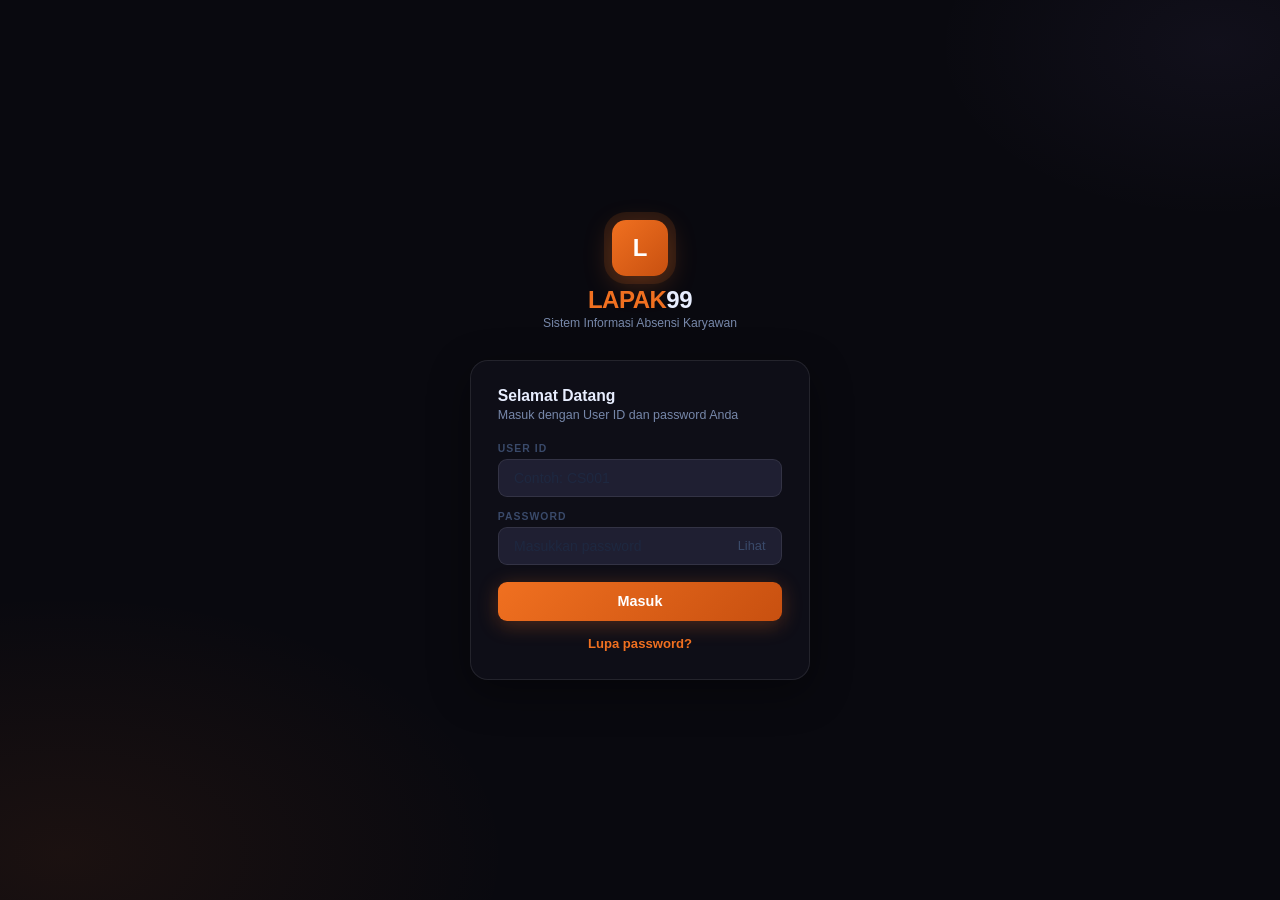
==== commit e9a1e2ac: "Add files via upload" ====
--- a/absensi-system.html
+++ b/absensi-system.html
@@ -1,1014 +1,1716 @@
 <!DOCTYPE html>
 <html lang="id">
 <head>
-<meta charset="UTF-8"/>
-<meta name="viewport" content="width=device-width, initial-scale=1.0"/>
-<title>LAPAK99 - Absensi</title>
-<link href="https://fonts.googleapis.com/css2?family=Orbitron:wght@700;900&family=Plus+Jakarta+Sans:wght@400;500;600;700;800;900&family=DM+Mono:wght@400;500&display=swap" rel="stylesheet"/>
+<meta charset="UTF-8">
+<meta name="viewport" content="width=device-width,initial-scale=1.0">
+<title>LAPAK99</title>
 <style>
 *,*::before,*::after{box-sizing:border-box;margin:0;padding:0}
+body{font-family:-apple-system,BlinkMacSystemFont,"Segoe UI",sans-serif;background:#09090F;color:#E8EEFF;min-height:100vh;overflow-x:hidden}
 :root{
-  --bg0:#0B0B0F;--bg1:#111118;--bg2:#161620;--bg3:#1C1C28;--bg4:#222232;--bg5:#282840;
-  --b0:rgba(255,255,255,.04);--b1:rgba(255,255,255,.08);--b2:rgba(255,255,255,.13);
-  --ora:#F47C20;--ora2:#C85A08;--ora3:#FFB060;--orad:rgba(244,124,32,.14);--orag:rgba(244,124,32,.30);
-  --grn:#1DB954;--grnd:rgba(29,185,84,.11);
-  --red:#F43F5E;--redd:rgba(244,63,94,.11);
-  --sky:#38BDF8;--skyd:rgba(56,189,248,.1);
-  --vio:#A78BFA;--viod:rgba(167,139,250,.1);
-  --t0:#FFFFFF;--t1:#E8EEFF;--t2:#8899BB;--t3:#4A5878;--t4:#252E44;
-  --r:14px;--rs:10px;--rx:7px;
-  --sans:'Plus Jakarta Sans',sans-serif;--orb:'Orbitron',sans-serif;--mono:'DM Mono',monospace;
-  --sw:248px;--th:56px;
-}
-body{font-family:var(--sans);background:var(--bg0);color:var(--t1);min-height:100vh;overflow-x:hidden}
-input,button,select{font-family:var(--sans)} button{cursor:pointer}
-.screen{display:none;min-height:100vh} .screen.active{display:flex}
+  --bg0:#09090F;--bg1:#0F0F1A;--bg2:#141420;--bg3:#1A1A28;--bg4:#1F1F32;--bg5:#25253A;
+  --b0:rgba(255,255,255,.05);--b1:rgba(255,255,255,.09);--b2:rgba(255,255,255,.14);
+  --ora:#F07020;--ora2:#C85010;--ora3:#FF9040;
+  --grn:#10B981;--red:#F43F5E;--yel:#F59E0B;--vio:#A78BFA;--sky:#38BDF8;
+  --t0:#FFF;--t1:#E8EEFF;--t2:#7788AA;--t3:#3A4A6A;--t4:#1E2840;
+}
+input,button,select{font-family:inherit;cursor:pointer}
+.hidden{display:none!important}
+.screen{display:none;min-height:100vh}
+.screen.active{display:flex}
+
+/* ======= FIELD ======= */
 .field{margin-bottom:.85rem}
-.field label{display:block;font-size:.66rem;font-weight:800;color:var(--t3);margin-bottom:.35rem;letter-spacing:.1em;text-transform:uppercase}
+.field label{display:block;font-size:.65rem;font-weight:700;color:var(--t3);margin-bottom:.35rem;letter-spacing:.1em;text-transform:uppercase}
 .fw{position:relative}
-.field input,.field select{width:100%;background:var(--bg4);border:1.5px solid var(--b1);color:var(--t1);padding:.62rem .95rem;border-radius:var(--rs);font-size:.875rem;outline:none;transition:all .2s}
-.field input:focus,.field select:focus{border-color:var(--ora);box-shadow:0 0 0 3px var(--orad)}
+.field input,.field select{width:100%;background:var(--bg4);border:1.5px solid var(--b1);color:var(--t1);padding:.62rem .95rem;border-radius:9px;font-size:.875rem;outline:none;transition:border-color .2s,box-shadow .2s}
+.field input:focus,.field select:focus{border-color:var(--ora);box-shadow:0 0 0 3px rgba(240,112,32,.14)}
 .field input::placeholder{color:var(--t4)}
-.field select option{background:var(--bg4)}
-.eye{position:absolute;right:.68rem;top:50%;transform:translateY(-50%);background:none;border:none;color:var(--t3);font-size:.82rem;transition:color .2s;cursor:pointer;padding:.1rem .3rem}
-.eye:hover{color:var(--ora)}
-.sbar{height:3px;border-radius:999px;background:var(--bg5);margin-top:.28rem;overflow:hidden}
-.sfill{height:100%;border-radius:999px;transition:width .3s,background .3s;width:0}
+.field select option{background:var(--bg3)}
+.eye-btn{position:absolute;right:.7rem;top:50%;transform:translateY(-50%);background:none;border:none;color:var(--t3);font-size:.8rem;transition:color .2s;padding:.2rem .35rem}
+.eye-btn:hover{color:var(--ora)}
+.sbar{height:3px;border-radius:99px;background:var(--bg5);margin-top:.3rem;overflow:hidden}
+.sfill{height:100%;border-radius:99px;transition:width .3s,background .3s;width:0}
 .fhint{font-size:.67rem;color:var(--t3);margin-top:.25rem}
-.btn-p{width:100%;padding:.72rem;border:none;border-radius:var(--rs);background:linear-gradient(135deg,var(--ora),var(--ora2));color:#fff;font-weight:800;font-size:.9rem;letter-spacing:.02em;transition:opacity .2s,transform .1s;margin-top:.18rem;box-shadow:0 4px 20px var(--orag);cursor:pointer}
-.btn-p:hover{opacity:.88} .btn-p:active{transform:scale(.97)}
-.btn-g{width:100%;padding:.66rem;border:1.5px solid var(--b1);border-radius:var(--rs);background:transparent;color:var(--t2);font-weight:600;font-size:.875rem;transition:all .2s;cursor:pointer}
-.btn-g:hover{border-color:var(--b2);color:var(--t1)}
-.bsm{padding:.28rem .65rem;border-radius:var(--rx);font-size:.7rem;font-weight:700;border:none;transition:all .2s;cursor:pointer}
-.bedit{background:var(--viod);color:var(--vio);border:1px solid rgba(167,139,250,.22)}
+
+/* ======= BUTTONS ======= */
+.btn-primary{width:100%;padding:.72rem;border:none;border-radius:9px;background:linear-gradient(135deg,var(--ora),var(--ora2));color:#fff;font-weight:800;font-size:.9rem;transition:opacity .2s,transform .1s;margin-top:.2rem;box-shadow:0 4px 20px rgba(240,112,32,.3)}
+.btn-primary:hover{opacity:.88}
+.btn-primary:active{transform:scale(.97)}
+.btn-ghost{width:100%;padding:.66rem;border:1.5px solid var(--b1);border-radius:9px;background:transparent;color:var(--t2);font-weight:600;font-size:.875rem;transition:all .2s}
+.btn-ghost:hover{border-color:var(--b2);color:var(--t1)}
+.bsm{padding:.28rem .65rem;border-radius:7px;font-size:.7rem;font-weight:700;border:1px solid transparent;transition:all .2s}
+.bedit{background:rgba(167,139,250,.1);color:var(--vio);border-color:rgba(167,139,250,.22)}
 .bedit:hover{background:var(--vio);color:#fff}
-.bdel{background:var(--redd);color:var(--red);border:1px solid rgba(244,63,94,.2)}
+.bdel{background:rgba(244,63,94,.1);color:var(--red);border-color:rgba(244,63,94,.2)}
 .bdel:hover{background:var(--red);color:#fff}
-.errmsg{background:var(--redd);border:1px solid rgba(244,63,94,.28);border-radius:var(--rs);padding:.55rem .82rem;font-size:.78rem;color:var(--red);margin-bottom:.82rem;display:none}
-.errmsg.show{display:block}
-.okmsg{background:var(--grnd);border:1px solid rgba(29,185,84,.28);border-radius:var(--rs);padding:.55rem .82rem;font-size:.78rem;color:var(--grn);margin-bottom:.82rem;display:none}
-.okmsg.show{display:block}
-.lnk{background:none;border:none;color:var(--ora);font-size:.82rem;cursor:pointer;font-weight:600;padding:0}
+.msg-err{background:rgba(244,63,94,.1);border:1px solid rgba(244,63,94,.28);border-radius:9px;padding:.55rem .82rem;font-size:.78rem;color:var(--red);margin-bottom:.82rem;display:none}
+.msg-err.show{display:block}
+.msg-ok{background:rgba(16,185,129,.1);border:1px solid rgba(16,185,129,.28);border-radius:9px;padding:.55rem .82rem;font-size:.78rem;color:var(--grn);margin-bottom:.82rem;display:none}
+.msg-ok.show{display:block}
+.lnk{background:none;border:none;color:var(--ora);font-size:.82rem;font-weight:600;padding:0;transition:color .2s}
 .lnk:hover{color:var(--ora3)}
-.backbtn{display:inline-flex;align-items:center;gap:.35rem;background:none;border:none;color:var(--t2);font-size:.8rem;cursor:pointer;margin-bottom:1.35rem;transition:color .2s;font-weight:600;padding:0}
+.backbtn{background:none;border:none;color:var(--t2);font-size:.8rem;font-weight:600;padding:0;margin-bottom:1.35rem;transition:color .2s}
 .backbtn:hover{color:var(--ora)}
-/* LOGIN */
-#screen-login{align-items:center;justify-content:center;background:radial-gradient(ellipse 65% 50% at 0% 100%,rgba(244,124,32,.08) 0%,transparent 58%),radial-gradient(ellipse 40% 35% at 100% 0%,rgba(167,139,250,.05) 0%,transparent 55%),var(--bg0)}
-.lwrap{width:100%;max-width:385px;padding:1.4rem}
-.logoarea{text-align:center;margin-bottom:1.85rem}
-.logoi{width:56px;height:56px;border-radius:14px;background:linear-gradient(135deg,var(--ora),var(--ora2));display:inline-flex;align-items:center;justify-content:center;font-size:1.6rem;margin-bottom:.58rem;box-shadow:0 0 0 8px var(--orad),0 8px 28px var(--orag)}
-.logoarea h1{font-family:var(--orb);font-size:1.5rem;font-weight:900;letter-spacing:-.02em}
-.logoarea h1 em{color:var(--ora);font-style:normal}
-.logoarea p{color:var(--t2);font-size:.76rem;margin-top:.16rem;font-weight:500}
-.lcard{background:rgba(17,17,24,.85);backdrop-filter:blur(22px);border:1px solid var(--b1);border-radius:18px;padding:1.65rem;box-shadow:0 12px 40px rgba(0,0,0,.4)}
+
+/* ======= LOGIN ======= */
+#screen-login{
+  align-items:center;justify-content:center;
+  background:radial-gradient(ellipse 60% 50% at 5% 95%,rgba(240,112,32,.08) 0%,transparent 58%),
+             radial-gradient(ellipse 40% 35% at 95% 5%,rgba(167,139,250,.05) 0%,transparent 55%),
+             var(--bg0);
+}
+.lwrap{width:100%;max-width:384px;padding:1.4rem}
+.logo-area{text-align:center;margin-bottom:1.85rem}
+.logo-icon{width:56px;height:56px;border-radius:14px;background:linear-gradient(135deg,var(--ora),var(--ora2));display:inline-flex;align-items:center;justify-content:center;font-size:1.5rem;margin-bottom:.6rem;box-shadow:0 0 0 8px rgba(240,112,32,.12),0 8px 28px rgba(240,112,32,.28);font-weight:900;color:#fff}
+.logo-area h1{font-size:1.5rem;font-weight:900;letter-spacing:-.02em;font-style:normal}
+.logo-area h1 span{color:var(--ora)}
+.logo-area p{color:var(--t2);font-size:.76rem;margin-top:.16rem;font-weight:500}
+.lcard{background:rgba(15,15,26,.88);backdrop-filter:blur(20px);border:1px solid var(--b1);border-radius:18px;padding:1.65rem;box-shadow:0 12px 40px rgba(0,0,0,.4)}
 .lcard h2{font-size:.98rem;font-weight:800;margin-bottom:.15rem}
 .lcard .lsub{color:var(--t2);font-size:.78rem;margin-bottom:1.3rem;font-weight:500}
-/* FORGOT */
+
+/* ======= FORGOT ======= */
 #screen-forgot{align-items:center;justify-content:center;background:var(--bg0)}
-.awrap{width:100%;max-width:385px;padding:1.4rem}
-.acard{background:rgba(17,17,24,.85);backdrop-filter:blur(22px);border:1px solid var(--b1);border-radius:18px;padding:1.65rem}
+.awrap{width:100%;max-width:384px;padding:1.4rem}
+.acard{background:rgba(15,15,26,.88);backdrop-filter:blur(20px);border:1px solid var(--b1);border-radius:18px;padding:1.65rem}
 .acard h2{font-size:.98rem;font-weight:800;margin-bottom:.15rem}
 .acard .asub{color:var(--t2);font-size:.78rem;margin-bottom:1.3rem;line-height:1.55;font-weight:500}
-.ibox{background:var(--bg4);border:1px solid var(--b1);border-radius:var(--rs);padding:.68rem .92rem;margin-bottom:.88rem;font-size:.77rem;color:var(--t2);line-height:1.6}
-.ibox strong{color:var(--t1)}
-/* LAYOUT */
+.ibox{background:var(--bg4);border:1px solid var(--b1);border-radius:9px;padding:.68rem .92rem;margin-bottom:.88rem;font-size:.77rem;color:var(--t2);line-height:1.6}
+
+/* ======= DASHBOARD ======= */
 #screen-dash{flex-direction:column}
-.dlayout{display:flex;flex:1;overflow:hidden;min-height:calc(100vh - var(--th))}
-.topbar{display:flex;align-items:center;justify-content:space-between;padding:0 1.2rem;height:var(--th);background:rgba(10,10,16,.92);backdrop-filter:blur(18px);border-bottom:1px solid var(--b0);position:sticky;top:0;z-index:300;flex-shrink:0}
-.tbl{display:flex;align-items:center;gap:.7rem}
-.tb-brand{font-family:var(--orb);font-size:.95rem;font-weight:900;letter-spacing:-.01em}
-.tb-brand em{color:var(--ora);font-style:normal}
+.dlayout{display:flex;flex:1;min-height:calc(100vh - 56px)}
+
+/* TOPBAR */
+.topbar{display:flex;align-items:center;justify-content:space-between;padding:0 1.2rem;height:56px;background:rgba(9,9,15,.93);backdrop-filter:blur(18px);border-bottom:1px solid var(--b0);position:sticky;top:0;z-index:300;flex-shrink:0}
+.tb-left{display:flex;align-items:center;gap:.7rem}
+.tb-brand{font-size:.95rem;font-weight:900;letter-spacing:-.01em}
+.tb-brand span{color:var(--ora)}
 .tb-sep{width:1px;height:19px;background:var(--b1)}
 .tb-user{display:flex;flex-direction:column}
 .tb-name{font-size:.78rem;font-weight:700;line-height:1.2}
 .tb-role{font-size:.62rem;color:var(--t2);letter-spacing:.06em;font-weight:600}
-.tbr{display:flex;align-items:center;gap:.5rem}
-.tb-sig{display:flex;flex-direction:column;align-items:center;gap:.1rem;margin-right:.3rem}
-.tb-sig svg{width:20px;height:16px;display:block;overflow:visible}
-.tb-sig-dot{fill:var(--grn)}
-.tb-sig-b1,.tb-sig-b2,.tb-sig-b3{fill:none;stroke:var(--grn);stroke-width:2.2;stroke-linecap:round}
-.tb-sig-b1{animation:tbSig 1.6s ease-in-out 0s infinite}
-.tb-sig-b2{animation:tbSig 1.6s ease-in-out .22s infinite}
-.tb-sig-b3{animation:tbSig 1.6s ease-in-out .44s infinite}
-@keyframes tbSig{0%,100%{opacity:.18}50%{opacity:1}}
-.tb-sig-lbl{font-size:.48rem;font-weight:800;letter-spacing:.1em;color:var(--grn);line-height:1}
-.tb-sig.out .tb-sig-dot,.tb-sig.out .tb-sig-b1,.tb-sig.out .tb-sig-b2,.tb-sig.out .tb-sig-b3{fill:var(--ora);stroke:var(--ora)}
-.tb-sig.out .tb-sig-lbl{color:var(--ora)}
-.tbbtn{height:30px;padding:0 .75rem;border-radius:var(--rx);background:var(--bg4);border:1px solid var(--b1);font-size:.7rem;font-weight:700;color:var(--t2);display:flex;align-items:center;gap:.28rem;transition:all .2s;white-space:nowrap;cursor:pointer}
+.tb-right{display:flex;align-items:center;gap:.5rem}
+/* signal */
+.tb-signal{display:flex;flex-direction:column;align-items:center;gap:.1rem;margin-right:.3rem}
+.tb-signal svg{width:20px;height:15px;display:block;overflow:visible}
+.tsig-dot{transition:fill .3s}
+.tsig-b1,.tsig-b2,.tsig-b3{fill:none;stroke-width:2.2;stroke-linecap:round;transition:stroke .3s}
+.tsig-b1{animation:tsig 1.6s ease-in-out 0s infinite}
+.tsig-b2{animation:tsig 1.6s ease-in-out .22s infinite}
+.tsig-b3{animation:tsig 1.6s ease-in-out .44s infinite}
+@keyframes tsig{0%,100%{opacity:.18}50%{opacity:1}}
+.sig-lbl{font-size:.48rem;font-weight:800;letter-spacing:.1em;line-height:1}
+.sig-online .tsig-dot{fill:var(--grn)}
+.sig-online .tsig-b1,.sig-online .tsig-b2,.sig-online .tsig-b3{stroke:var(--grn)}
+.sig-online .sig-lbl{color:var(--grn)}
+.sig-out .tsig-dot{fill:var(--ora)}
+.sig-out .tsig-b1,.sig-out .tsig-b2,.sig-out .tsig-b3{stroke:var(--ora)}
+.sig-out .sig-lbl{color:var(--ora)}
+/* topbar buttons */
+.tbbtn{height:30px;padding:0 .75rem;border-radius:7px;background:var(--bg4);border:1px solid var(--b1);font-size:.7rem;font-weight:700;color:var(--t2);display:flex;align-items:center;gap:.28rem;transition:all .2s;white-space:nowrap}
 .tbbtn:hover{border-color:var(--b2);color:var(--t1)}
-.tbbtn.logout{background:linear-gradient(135deg,var(--ora),var(--ora2));border-color:transparent;color:#fff}
-.tbbtn.logout:hover{opacity:.85}
-.hambtn{display:none;width:30px;height:30px;border-radius:var(--rx);background:var(--bg4);border:1px solid var(--b1);align-items:center;justify-content:center;font-size:.9rem;color:var(--t2);flex-shrink:0;cursor:pointer}
-/* SIDEBAR */
-.sidebar{width:var(--sw);flex-shrink:0;background:rgba(10,10,16,.97);backdrop-filter:blur(18px);border-right:1px solid var(--b0);display:flex;flex-direction:column;height:calc(100vh - var(--th));position:sticky;top:var(--th);overflow-y:auto;transition:transform .28s ease}
+.tbbtn.tb-logout{background:linear-gradient(135deg,var(--ora),var(--ora2));border-color:transparent;color:#fff}
+.tbbtn.tb-logout:hover{opacity:.85}
+.hambtn{display:none;width:30px;height:30px;border-radius:7px;background:var(--bg4);border:1px solid var(--b1);align-items:center;justify-content:center;font-size:.9rem;color:var(--t2);flex-shrink:0}
+
+/* ======= SIDEBAR ======= */
+.sidebar{width:248px;flex-shrink:0;background:rgba(9,9,15,.97);backdrop-filter:blur(18px);border-right:1px solid var(--b0);display:flex;flex-direction:column;height:calc(100vh - 56px);position:sticky;top:56px;overflow-y:auto;transition:transform .28s}
 .sidebar::-webkit-scrollbar{width:2px}
-.sidebar::-webkit-scrollbar-thumb{background:var(--b2);border-radius:999px}
-.sbsec{padding:.95rem .62rem .3rem}
-.sblbl{font-size:.58rem;font-weight:800;color:var(--t4);letter-spacing:.15em;text-transform:uppercase;padding:0 .42rem;margin-bottom:.32rem}
-.sbi{display:flex;align-items:center;gap:.5rem;padding:.5rem .62rem;border-radius:var(--rx);font-size:.8rem;font-weight:600;color:var(--t2);cursor:pointer;transition:all .17s;margin-bottom:.06rem;border:1px solid transparent}
+.sidebar::-webkit-scrollbar-thumb{background:var(--b2);border-radius:99px}
+.sb-sec{padding:.95rem .62rem .3rem}
+.sb-lbl{font-size:.58rem;font-weight:800;color:var(--t4);letter-spacing:.15em;text-transform:uppercase;padding:0 .42rem;margin-bottom:.32rem}
+.sbi{display:flex;align-items:center;gap:.5rem;padding:.5rem .62rem;border-radius:7px;font-size:.8rem;font-weight:600;color:var(--t2);cursor:pointer;transition:all .17s;margin-bottom:.06rem;border:1px solid transparent}
 .sbi:hover{background:var(--bg3);color:var(--t1)}
-.sbi.active{background:var(--orad);color:var(--ora);border-color:rgba(244,124,32,.18);font-weight:700}
-.sbbadge{margin-left:auto;background:var(--ora);color:#fff;font-size:.56rem;font-weight:800;padding:.06rem .38rem;border-radius:999px;min-width:15px;text-align:center}
-.sbgh{display:flex;align-items:center;justify-content:space-between;padding:.5rem .62rem;border-radius:var(--rx);font-size:.8rem;font-weight:700;color:var(--t1);cursor:pointer;transition:all .17s;border:1px solid transparent}
+.sbi.active{background:rgba(240,112,32,.12);color:var(--ora);border-color:rgba(240,112,32,.18);font-weight:700}
+.sbbadge{margin-left:auto;background:var(--ora);color:#fff;font-size:.56rem;font-weight:800;padding:.06rem .38rem;border-radius:99px;min-width:15px;text-align:center}
+.sbgh{display:flex;align-items:center;justify-content:space-between;padding:.5rem .62rem;border-radius:7px;font-size:.8rem;font-weight:700;color:var(--t1);cursor:pointer;transition:all .17s;border:1px solid transparent}
 .sbgh:hover,.sbgh.open{background:var(--bg3)}
 .sbgt{display:flex;align-items:center;gap:.5rem}
-.sbarr{font-size:.54rem;color:var(--t3);transition:transform .25s;display:inline-block}
-.sbgh.open .sbarr{transform:rotate(90deg)}
+.sb-arr{font-size:.54rem;color:var(--t3);transition:transform .25s;display:inline-block}
+.sbgh.open .sb-arr{transform:rotate(90deg)}
 .sbgb{overflow:hidden;max-height:0;transition:max-height .3s ease}
 .sbgb.open{max-height:400px}
-.sbsub{display:flex;align-items:center;gap:.5rem;padding:.44rem .62rem .44rem 2.3rem;border-radius:var(--rx);font-size:.77rem;font-weight:600;color:var(--t2);cursor:pointer;transition:all .17s;margin-bottom:.04rem}
+.sbsub{display:flex;align-items:center;gap:.5rem;padding:.44rem .62rem .44rem 2.3rem;border-radius:7px;font-size:.77rem;font-weight:600;color:var(--t2);cursor:pointer;transition:all .17s;margin-bottom:.04rem}
 .sbsub:hover{background:var(--bg4);color:var(--t1)}
 .sbsub.active{color:var(--ora);font-weight:700}
-.sbfoot{margin-top:auto;padding:.78rem .62rem;border-top:1px solid var(--b0)}
-.sbout{display:flex;align-items:center;gap:.5rem;padding:.52rem .62rem;border-radius:var(--rx);font-size:.8rem;font-weight:700;color:var(--red);cursor:pointer;transition:all .17s;border:1px solid transparent;background:none;width:100%;text-align:left}
-.sbout:hover{background:var(--redd);border-color:rgba(244,63,94,.18)}
-.sbovl{display:none;position:fixed;inset:0;background:rgba(0,0,0,.65);z-index:150}
-.sbovl.open{display:block}
-/* MAIN */
+.sb-foot{margin-top:auto;padding:.78rem .62rem;border-top:1px solid var(--b0)}
+.sb-logout{display:flex;align-items:center;gap:.5rem;padding:.52rem .62rem;border-radius:7px;font-size:.8rem;font-weight:700;color:var(--red);cursor:pointer;transition:all .17s;border:1px solid transparent;background:none;width:100%;text-align:left}
+.sb-logout:hover{background:rgba(244,63,94,.1);border-color:rgba(244,63,94,.18)}
+.sb-ovl{display:none;position:fixed;inset:0;background:rgba(0,0,0,.65);z-index:150}
+.sb-ovl.open{display:block}
+
+/* ======= MAIN AREA ======= */
 .main-area{flex:1;overflow-y:auto;min-width:0;background:var(--bg0)}
 .main-area::-webkit-scrollbar{width:3px}
-.main-area::-webkit-scrollbar-thumb{background:var(--b2);border-radius:999px}
-.panel{display:none} .panel.active{display:block}
-.ph{padding:1.2rem 1.4rem .8rem}
+.main-area::-webkit-scrollbar-thumb{background:var(--b2);border-radius:99px}
+.panel{display:none}
+.panel.active{display:block}
+.ph{padding:1.2rem 1.35rem .8rem}
 .pt{font-size:1rem;font-weight:800;letter-spacing:-.02em}
 .ps{font-size:.74rem;color:var(--t2);margin-top:.16rem;font-weight:500}
-.pcnt{padding:0 1.4rem 1.4rem;max-width:700px}
-/* HERO */
-.hero-card{margin:0 1.4rem 1rem;border-radius:18px;padding:2rem 1.5rem 1.5rem;text-align:center;position:relative;overflow:hidden;background:linear-gradient(145deg,#1A1A24 0%,#141420 60%,#111118 100%);border:1px solid rgba(244,124,32,.2)}
-.hero-card::before{content:'';position:absolute;inset:0;background:radial-gradient(ellipse 80% 60% at 50% 0%,rgba(244,124,32,.08) 0%,transparent 65%);pointer-events:none}
-.hero-card::after{content:'';position:absolute;top:0;left:0;right:0;height:2px;background:linear-gradient(90deg,transparent,var(--ora),transparent)}
-.hero-name{font-size:clamp(1.3rem,4vw,1.85rem);font-weight:900;letter-spacing:.05em;color:var(--t0);text-transform:uppercase;position:relative;z-index:1;margin-bottom:.55rem}
-.hero-badge{display:inline-flex;align-items:center;background:rgba(244,124,32,.18);border:1px solid rgba(244,124,32,.35);color:var(--ora);font-size:.7rem;font-weight:800;padding:.18rem .75rem;border-radius:999px;letter-spacing:.08em;margin-bottom:1.1rem;position:relative;z-index:1}
-.hero-clock{font-family:var(--orb);font-size:clamp(2.5rem,8vw,3.8rem);font-weight:900;color:var(--ora);letter-spacing:.08em;line-height:1;position:relative;z-index:1;margin-bottom:.5rem;text-shadow:0 0 30px rgba(244,124,32,.45),0 0 60px rgba(244,124,32,.18)}
-.hero-clock .cd{display:inline-block;min-width:.72em;text-align:center;transition:transform .1s,opacity .1s}
-.hero-date{font-size:.85rem;color:var(--t2);font-weight:500;position:relative;z-index:1}
-/* ACTIONS */
-.act-row{display:grid;grid-template-columns:1fr 1fr;gap:.85rem;margin:0 1.4rem 1rem}
-.abt{padding:1.4rem 1rem;border:none;border-radius:var(--r);cursor:pointer;display:flex;flex-direction:column;align-items:center;gap:.38rem;font-family:var(--sans);transition:transform .14s,filter .14s,opacity .3s;position:relative;overflow:hidden}
-.abt::before{content:'';position:absolute;inset:0;background:linear-gradient(155deg,rgba(255,255,255,.09),transparent);pointer-events:none}
+.pcnt{padding:0 1.35rem 1.35rem;max-width:680px}
+
+/* ======= HERO CARD ======= */
+.hero-card{margin:0 1.35rem 1rem;border-radius:18px;padding:2rem 1.5rem 1.5rem;text-align:center;position:relative;overflow:hidden;background:linear-gradient(145deg,#141420 0%,#111118 100%);border:1px solid rgba(240,112,32,.18)}
+.hero-card::before{content:"";position:absolute;top:0;left:0;right:0;height:2px;background:linear-gradient(90deg,transparent,var(--ora),transparent)}
+.hero-card::after{content:"";position:absolute;top:-40px;right:-40px;width:160px;height:160px;border-radius:50%;background:radial-gradient(circle,rgba(240,112,32,.1) 0%,transparent 70%);pointer-events:none}
+.hero-name{font-size:clamp(1.3rem,4vw,1.85rem);font-weight:900;letter-spacing:.05em;color:var(--t0);text-transform:uppercase;position:relative;z-index:1;margin-bottom:.5rem}
+.hero-badge{display:inline-block;background:rgba(240,112,32,.16);border:1px solid rgba(240,112,32,.32);color:var(--ora);font-size:.7rem;font-weight:800;padding:.16rem .72rem;border-radius:99px;letter-spacing:.08em;margin-bottom:1.1rem;position:relative;z-index:1}
+.hero-clock{font-size:clamp(2.2rem,7vw,3.5rem);font-weight:900;color:var(--ora);letter-spacing:.08em;line-height:1;position:relative;z-index:1;margin-bottom:.5rem;font-family:monospace;text-shadow:0 0 28px rgba(240,112,32,.4)}
+.hero-date{font-size:.82rem;color:var(--t2);font-weight:500;position:relative;z-index:1}
+
+/* ======= CIRCULAR COUNTDOWN ======= */
+.cc-wrap{display:none;margin:0 1.35rem 1rem}
+.cc-wrap.active{display:flex;gap:.9rem;flex-wrap:wrap;background:linear-gradient(145deg,var(--bg2),var(--bg3));border:1.5px solid var(--b2);border-radius:18px;padding:1.1rem;align-items:flex-start}
+.cc-left{display:flex;flex-direction:column;align-items:center;gap:.45rem;flex-shrink:0}
+.cc-ring{position:relative;width:100px;height:100px}
+.cc-svg{width:100px;height:100px;transform:rotate(-90deg);display:block}
+.cc-track{fill:none;stroke:var(--bg5);stroke-width:7}
+.cc-fill{fill:none;stroke-width:7;stroke-linecap:round;transition:stroke-dashoffset .5s,stroke .4s}
+.cc-center{position:absolute;top:50%;left:50%;transform:translate(-50%,-50%);text-align:center;pointer-events:none}
+.cc-time{font-size:1.05rem;font-weight:900;line-height:1;font-family:monospace}
+.cc-sublbl{font-size:.42rem;font-weight:700;color:var(--t3);letter-spacing:.12em;text-transform:uppercase;margin-top:.1rem}
+.cc-stlbl{font-size:.6rem;font-weight:800;letter-spacing:.1em;text-transform:uppercase}
+.cc-right{flex:1;min-width:140px;display:flex;flex-direction:column;gap:.4rem;padding-top:.05rem}
+.cc-title{font-size:.68rem;font-weight:800;letter-spacing:.08em;text-transform:uppercase}
+.cc-msg{font-size:.8rem;color:var(--t2);line-height:1.5;font-weight:500}
+.cc-who{font-size:.76rem;font-weight:700;color:var(--ora)}
+/* states */
+.cc-ok .cc-fill{stroke:var(--ora)} .cc-ok .cc-time,.cc-ok .cc-stlbl,.cc-ok .cc-title{color:var(--ora)}
+.cc-warn .cc-fill{stroke:var(--red)} .cc-warn .cc-time,.cc-warn .cc-stlbl,.cc-warn .cc-title{color:var(--red)}
+.cc-over .cc-fill{stroke:var(--red)} .cc-over .cc-time{color:var(--red);animation:blink .55s step-end infinite}
+.cc-over .cc-stlbl,.cc-over .cc-title{color:var(--red)}
+@keyframes blink{0%,100%{opacity:1}50%{opacity:.25}}
+
+/* ======= TELAT CARD ======= */
+.telat-card{display:none;margin:0 1.35rem 1rem;background:rgba(244,63,94,.1);border:1.5px solid rgba(244,63,94,.22);border-radius:14px;padding:.85rem 1rem}
+.telat-card.active{display:block}
+.telat-head{font-size:.68rem;font-weight:800;color:var(--red);text-transform:uppercase;letter-spacing:.09em;margin-bottom:.55rem}
+.telat-item{display:flex;align-items:center;gap:.6rem;padding:.42rem .62rem;border-radius:7px;background:rgba(244,63,94,.07);border:1px solid rgba(244,63,94,.13);margin-bottom:.28rem}
+.telat-av{width:26px;height:26px;border-radius:50%;background:var(--red);display:flex;align-items:center;justify-content:center;font-size:.6rem;font-weight:800;color:#fff;flex-shrink:0}
+.telat-nm{font-size:.78rem;font-weight:700}
+.telat-sb{font-size:.66rem;color:var(--t2);font-weight:500}
+.telat-dur{font-size:.72rem;color:var(--red);font-weight:700;flex-shrink:0;font-family:monospace}
+
+/* ======= ACTION BUTTONS ======= */
+.act-row{display:grid;grid-template-columns:1fr 1fr;gap:.85rem;margin:0 1.35rem 1rem}
+.abt{padding:1.35rem 1rem;border:none;border-radius:14px;cursor:pointer;display:flex;flex-direction:column;align-items:center;gap:.35rem;font-family:inherit;transition:transform .14s,filter .14s,opacity .3s;position:relative;overflow:hidden}
+.abt::before{content:"";position:absolute;inset:0;background:linear-gradient(155deg,rgba(255,255,255,.08),transparent);pointer-events:none}
 .abt:active{transform:scale(.95)}
 .abt:hover:not(.disabled){filter:brightness(1.08)}
 .abt.disabled{opacity:.35;cursor:not-allowed;filter:none !important;transform:none !important}
-.a-ico{font-size:1.75rem;line-height:1;display:block}
-.a-lbl{font-size:.82rem;font-weight:800;letter-spacing:.06em;line-height:1}
-.a-sub{font-size:.65rem;opacity:.72;font-weight:600;line-height:1}
-.abt-k{background:linear-gradient(135deg,#F47C20,#C85A08);color:#fff;box-shadow:0 6px 24px rgba(244,124,32,.32)}
-.abt-m{background:linear-gradient(135deg,#2A1A08,#1A1006);color:rgba(255,255,255,.55);border:1px solid rgba(244,124,32,.18)}
-.abt-m.ready{background:linear-gradient(135deg,#1DB954,#15813A);color:#fff;border-color:transparent;box-shadow:0 6px 24px rgba(29,185,84,.25)}
-/* CARDS */
-.card{background:linear-gradient(145deg,var(--bg2),var(--bg3));border:1px solid var(--b1);border-radius:var(--r);padding:.9rem 1rem;margin:0 1.4rem 1rem}
+.a-lbl{font-size:.82rem;font-weight:800;letter-spacing:.06em}
+.a-sub{font-size:.65rem;opacity:.72;font-weight:600}
+.abt-k{background:linear-gradient(135deg,#F07020,#C85010);color:#fff;box-shadow:0 6px 24px rgba(240,112,32,.3)}
+.abt-m{background:linear-gradient(135deg,#1A1A28,#111118);border:1px solid rgba(240,112,32,.16);color:rgba(255,255,255,.5)}
+.abt-m.ready{background:linear-gradient(135deg,#10B981,#059669);color:#fff;border-color:transparent;box-shadow:0 6px 24px rgba(16,185,129,.25)}
+
+/* ======= CARDS ======= */
+.card{background:linear-gradient(145deg,var(--bg2),var(--bg3));border:1px solid var(--b1);border-radius:14px;padding:.9rem 1rem;margin:0 1.35rem 1rem}
 .card-head{font-size:.68rem;font-weight:800;color:var(--t2);margin-bottom:.62rem;letter-spacing:.07em;text-transform:uppercase;display:flex;align-items:center;justify-content:space-between}
-.srow{display:grid;grid-template-columns:repeat(3,1fr);gap:.65rem;margin:0 1.4rem 1rem}
-.scard{background:linear-gradient(145deg,var(--bg2),var(--bg3));border:1px solid var(--b1);border-radius:var(--r);padding:.78rem;text-align:center;position:relative;overflow:hidden}
-.scard::after{content:'';position:absolute;bottom:0;left:0;right:0;height:2px;background:var(--ora);opacity:.4}
-.sv{font-size:1.25rem;font-weight:900;line-height:1}
+.card-cnt{font-size:.64rem;color:var(--t3);font-weight:700}
+
+/* quota */
+.q-row{display:flex;justify-content:space-between;align-items:center;margin-bottom:.45rem}
+.q-row span{font-size:.78rem;color:var(--t2);font-weight:600}
+.q-row strong{font-size:.88rem;font-weight:800}
+.q-track{background:var(--bg5);border-radius:99px;height:7px;overflow:hidden;margin-bottom:.45rem}
+.q-fill{height:100%;border-radius:99px;transition:width .5s,background .3s}
+.q-foot{display:flex;justify-content:space-between;font-size:.7rem;color:var(--t3);font-weight:600}
+.q-foot b{color:var(--t2)}
+
+/* stat row */
+.srow{display:grid;grid-template-columns:repeat(3,1fr);gap:.65rem;margin:0 1.35rem 1rem}
+.scard{background:linear-gradient(145deg,var(--bg2),var(--bg3));border:1px solid var(--b1);border-radius:14px;padding:.78rem;text-align:center;position:relative;overflow:hidden}
+.scard::after{content:"";position:absolute;bottom:0;left:0;right:0;height:2px;background:var(--sa,var(--ora));opacity:.4}
+.sv{font-size:1.25rem;font-weight:900;line-height:1;color:var(--nc,var(--ora))}
 .sl{font-size:.6rem;color:var(--t2);margin-top:.14rem;letter-spacing:.04em;font-weight:600}
-/* QUOTA */
-.qrow{display:flex;justify-content:space-between;align-items:center;margin-bottom:.48rem}
-.qrow span{font-size:.78rem;color:var(--t2);font-weight:600} .qrow strong{font-size:.88rem;font-weight:800}
-.qtrack{background:var(--bg5);border-radius:999px;height:7px;overflow:hidden;margin-bottom:.46rem}
-.qfill{height:100%;border-radius:999px;transition:width .5s,background .3s}
-.qfoot{display:flex;justify-content:space-between;font-size:.7rem;color:var(--t3);font-weight:600}
-.qfoot b{color:var(--t2)}
-/* HISTORY ITEMS */
+.sc-g{--sa:var(--grn);--nc:var(--grn)}
+.sc-r{--sa:var(--red);--nc:var(--red)}
+
+/* history items */
 .hlist{display:flex;flex-direction:column;gap:.32rem}
-.hitem{display:flex;align-items:center;gap:.58rem;padding:.46rem .6rem;border-radius:var(--rx);background:rgba(255,255,255,.022);border:1px solid rgba(255,255,255,.035)}
-.hitem.late{background:var(--redd);border-color:rgba(244,63,94,.14)}
+.hitem{display:flex;align-items:center;gap:.58rem;padding:.46rem .6rem;border-radius:7px;background:rgba(255,255,255,.022);border:1px solid rgba(255,255,255,.035)}
+.hitem.hlate{background:rgba(244,63,94,.08);border-color:rgba(244,63,94,.14)}
 .hdot{width:6px;height:6px;border-radius:50%;flex-shrink:0}
-.hdot.keluar{background:var(--ora)} .hdot.masuk{background:var(--grn)}
+.hdot-k{background:var(--ora)}
+.hdot-m{background:var(--grn)}
 .htxt{flex:1;font-size:.76rem;color:var(--t2);font-weight:500}
-.hdur{font-size:.67rem;color:var(--red);font-weight:700;margin-right:.2rem;background:var(--redd);padding:.05rem .3rem;border-radius:4px}
-.htm{font-size:.68rem;color:var(--t3);font-family:var(--mono)}
+.hdur{font-size:.67rem;color:var(--red);font-weight:700;margin-right:.2rem;background:rgba(244,63,94,.12);padding:.04rem .28rem;border-radius:4px;font-family:monospace}
+.htm{font-size:.68rem;color:var(--t3);font-family:monospace}
 .hempty{text-align:center;color:var(--t3);font-size:.75rem;padding:.75rem 0;font-weight:500}
-/* CIRCULAR COUNTDOWN */
-.ccwrap{display:none;margin:0 1.4rem 1rem}
-.ccwrap.show{display:flex;gap:.9rem;flex-wrap:wrap;background:linear-gradient(145deg,var(--bg2),var(--bg3));border:1.5px solid var(--b2);border-radius:18px;padding:1.1rem;align-items:flex-start}
-.ccleft{display:flex;flex-direction:column;align-items:center;gap:.5rem;flex-shrink:0}
-.ccring{position:relative;width:104px;height:104px}
-.ccsvg{width:104px;height:104px;transform:rotate(-90deg);display:block}
-.cctrack{fill:none;stroke:var(--bg5);stroke-width:7}
-.ccfill{fill:none;stroke-width:7;stroke-linecap:round;transition:stroke-dashoffset .5s ease,stroke .4s ease}
-.ccctr{position:absolute;top:50%;left:50%;transform:translate(-50%,-50%);text-align:center;pointer-events:none}
-.cctm{font-family:var(--orb);font-size:1.1rem;font-weight:900;line-height:1}
-.cctmlbl{font-size:.42rem;font-weight:700;color:var(--t3);letter-spacing:.12em;text-transform:uppercase;margin-top:.1rem}
-.ccstlbl{font-size:.6rem;font-weight:800;letter-spacing:.1em;text-transform:uppercase}
-.ccright{flex:1;min-width:140px;display:flex;flex-direction:column;gap:.42rem;padding-top:.05rem}
-.cctitle{font-size:.68rem;font-weight:800;letter-spacing:.08em;text-transform:uppercase}
-.ccmsg{font-size:.8rem;color:var(--t2);line-height:1.5;font-weight:500}
-.ccwho{font-size:.76rem;font-weight:700;color:var(--ora);margin-top:.06rem}
-.st-ok .ccfill{stroke:var(--ora)} .st-ok .cctm{color:var(--ora)} .st-ok .ccstlbl,.st-ok .cctitle{color:var(--ora)}
-.st-warn .ccfill{stroke:var(--red)} .st-warn .cctm{color:var(--red)} .st-warn .ccstlbl,.st-warn .cctitle{color:var(--red)}
-.st-over .ccfill{stroke:var(--red)} .st-over .cctm{color:var(--red);animation:rflash .55s step-end infinite} .st-over .ccstlbl,.st-over .cctitle{color:var(--red)}
-@keyframes rflash{0%,100%{opacity:1}50%{opacity:.22}}
-/* TELAT */
-.telatcard{display:none;margin:0 1.4rem 1rem;background:var(--redd);border:1.5px solid rgba(244,63,94,.22);border-radius:var(--r);padding:.85rem 1rem}
-.telatcard.show{display:block}
-.telathead{font-size:.68rem;font-weight:800;color:var(--red);text-transform:uppercase;letter-spacing:.09em;margin-bottom:.55rem}
-.telatitem{display:flex;align-items:center;gap:.6rem;padding:.42rem .62rem;border-radius:var(--rx);background:rgba(244,63,94,.07);border:1px solid rgba(244,63,94,.13);margin-bottom:.28rem}
-.telatav{width:26px;height:26px;border-radius:50%;background:var(--red);display:flex;align-items:center;justify-content:center;font-size:.6rem;font-weight:800;color:#fff;flex-shrink:0}
-.telatnm{font-size:.78rem;font-weight:700} .telatsb{font-size:.66rem;color:var(--t2);font-weight:500}
-.telatdur{font-family:var(--mono);font-size:.72rem;color:var(--red);font-weight:600;flex-shrink:0}
-/* LIVE KELUAR */
-.lkcard{margin:0 1.4rem 1rem;background:linear-gradient(145deg,var(--bg2),var(--bg3));border:1.5px solid rgba(244,124,32,.15);border-radius:var(--r);padding:.88rem 1rem}
-.lkhead{font-size:.68rem;font-weight:800;color:var(--ora);text-transform:uppercase;letter-spacing:.08em;margin-bottom:.55rem;display:flex;align-items:center;gap:.42rem}
-.lkpulse{width:6px;height:6px;border-radius:50%;background:var(--ora);animation:lpulse 1.5s ease-in-out infinite;flex-shrink:0}
-@keyframes lpulse{0%,100%{box-shadow:0 0 0 0 rgba(244,124,32,.5)}50%{box-shadow:0 0 0 6px rgba(244,124,32,0)}}
-.lklist{display:flex;flex-direction:column;gap:.36rem}
-.lkitem{display:flex;align-items:center;gap:.62rem;padding:.46rem .62rem;border-radius:var(--rx);background:rgba(244,124,32,.04);border:1px solid rgba(244,124,32,.08)}
-.lkav{width:28px;height:28px;border-radius:50%;background:linear-gradient(135deg,var(--ora),var(--ora2));display:flex;align-items:center;justify-content:center;font-size:.62rem;font-weight:800;color:#fff;flex-shrink:0}
-.lkinfo{flex:1;min-width:0} .lknm{font-size:.78rem;font-weight:700;white-space:nowrap;overflow:hidden;text-overflow:ellipsis} .lksb{font-size:.66rem;color:var(--t2);font-weight:500}
-.lktimer{font-family:var(--mono);font-size:.74rem;font-weight:600;flex-shrink:0}
-.lktimer.ok{color:var(--ora)} .lktimer.warn,.lktimer.over{color:var(--red)}
-.lktimer.over{animation:rflash .55s step-end infinite}
-.lkempty{text-align:center;color:var(--t3);font-size:.74rem;padding:.52rem 0;font-weight:500}
-/* RIWAYAT panel */
-.rw-sum{display:grid;grid-template-columns:repeat(3,1fr);gap:.6rem;margin-bottom:.85rem}
-.rw-box{background:linear-gradient(145deg,var(--bg3),var(--bg4));border:1px solid var(--b1);border-radius:var(--r);padding:.7rem;text-align:center;position:relative;overflow:hidden}
-.rw-box::after{content:'';position:absolute;bottom:0;left:0;right:0;height:2px;background:var(--bc,var(--ora));opacity:.4}
-.rw-num{font-size:1.25rem;font-weight:900;color:var(--nc,var(--ora));line-height:1}
+
+/* live keluar */
+.lk-card{margin:0 1.35rem 1rem;background:linear-gradient(145deg,var(--bg2),var(--bg3));border:1.5px solid rgba(240,112,32,.15);border-radius:14px;padding:.88rem 1rem}
+.lk-head{font-size:.68rem;font-weight:800;color:var(--ora);text-transform:uppercase;letter-spacing:.08em;margin-bottom:.55rem;display:flex;align-items:center;gap:.42rem}
+.lk-dot{width:6px;height:6px;border-radius:50%;background:var(--ora);animation:pulse 1.5s ease-in-out infinite;flex-shrink:0}
+@keyframes pulse{0%,100%{box-shadow:0 0 0 0 rgba(240,112,32,.5)}50%{box-shadow:0 0 0 6px rgba(240,112,32,0)}}
+.lk-list{display:flex;flex-direction:column;gap:.36rem}
+.lk-item{display:flex;align-items:center;gap:.62rem;padding:.46rem .62rem;border-radius:7px;background:rgba(240,112,32,.04);border:1px solid rgba(240,112,32,.08)}
+.lk-av{width:28px;height:28px;border-radius:50%;background:linear-gradient(135deg,var(--ora),var(--ora2));display:flex;align-items:center;justify-content:center;font-size:.62rem;font-weight:800;color:#fff;flex-shrink:0}
+.lk-info{flex:1;min-width:0}
+.lk-nm{font-size:.78rem;font-weight:700;white-space:nowrap;overflow:hidden;text-overflow:ellipsis}
+.lk-sb{font-size:.66rem;color:var(--t2);font-weight:500}
+.lk-timer{font-size:.74rem;font-weight:700;flex-shrink:0;font-family:monospace}
+.lk-ok{color:var(--ora)} .lk-warn{color:var(--red)} .lk-over{color:var(--red);animation:blink .55s step-end infinite}
+
+/* riwayat */
+.rw-summary{display:grid;grid-template-columns:repeat(3,1fr);gap:.6rem;margin-bottom:.85rem}
+.rw-box{background:linear-gradient(145deg,var(--bg3),var(--bg4));border:1px solid var(--b1);border-radius:14px;padding:.7rem;text-align:center;position:relative;overflow:hidden}
+.rw-box::after{content:"";position:absolute;bottom:0;left:0;right:0;height:2px;background:var(--rbc,var(--ora));opacity:.4}
+.rw-num{font-size:1.25rem;font-weight:900;color:var(--rnc,var(--ora));line-height:1}
 .rw-lbl{font-size:.58rem;color:var(--t2);margin-top:.12rem;letter-spacing:.04em;font-weight:600}
-.telat-row{display:flex;align-items:flex-start;gap:.65rem;padding:.6rem .7rem;border-radius:var(--rs);background:var(--redd);border:1px solid rgba(244,63,94,.15);margin-bottom:.32rem}
-.telat-row-av{width:32px;height:32px;border-radius:50%;background:var(--red);display:flex;align-items:center;justify-content:center;font-size:.65rem;font-weight:800;color:#fff;flex-shrink:0;margin-top:.05rem}
-.telat-row-info{flex:1;min-width:0}
-.telat-row-name{font-size:.8rem;font-weight:700}
-.telat-row-time{font-size:.68rem;color:var(--t2);font-weight:500;margin-top:.1rem}
-.telat-row-dur{display:inline-block;background:var(--red);color:#fff;font-family:var(--mono);font-size:.68rem;font-weight:700;padding:.08rem .4rem;border-radius:5px;margin-top:.18rem}
-/* SETTING */
-.scard-wrap{padding:0 1.4rem 1.4rem}
+.rw-grn{--rbc:var(--grn);--rnc:var(--grn)}
+.rw-red{--rbc:var(--red);--rnc:var(--red)}
+.rw-sec{margin-bottom:.85rem}
+.rw-stitle{font-size:.68rem;font-weight:800;color:var(--t2);text-transform:uppercase;letter-spacing:.09em;margin-bottom:.55rem;display:flex;align-items:center;gap:.45rem}
+.rw-stitle.warn{color:var(--red)}
+.rw-badge{background:var(--red);color:#fff;font-size:.56rem;font-weight:800;padding:.06rem .38rem;border-radius:99px}
+.rw-ok-badge{background:var(--grn);color:#fff;font-size:.56rem;font-weight:800;padding:.06rem .38rem;border-radius:99px}
+.late-row{display:flex;align-items:flex-start;gap:.65rem;padding:.6rem .7rem;border-radius:9px;background:rgba(244,63,94,.08);border:1px solid rgba(244,63,94,.14);margin-bottom:.3rem}
+.late-av{width:32px;height:32px;border-radius:50%;background:linear-gradient(135deg,var(--red),#C01040);display:flex;align-items:center;justify-content:center;font-size:.65rem;font-weight:800;color:#fff;flex-shrink:0}
+.late-info{flex:1;min-width:0}
+.late-nm{font-size:.8rem;font-weight:700}
+.late-time{font-size:.68rem;color:var(--t2);font-weight:500;margin-top:.1rem}
+.late-dur-badge{display:inline-block;background:var(--red);color:#fff;font-size:.68rem;font-weight:700;padding:.07rem .38rem;border-radius:5px;margin-top:.18rem;font-family:monospace}
+
+/* setting */
+.scard-wrap{padding:0 1.35rem 1.35rem}
 .scard{background:linear-gradient(145deg,var(--bg2),var(--bg3));border:1px solid var(--b1);border-radius:18px;padding:1.3rem;max-width:480px}
 .sdiv{border:none;border-top:1px solid var(--b1);margin:1rem 0}
-.auparea{border:2px dashed var(--b2);border-radius:var(--r);padding:1.55rem;text-align:center;cursor:pointer;transition:all .2s;background:var(--bg4);margin-bottom:.9rem}
-.auparea:hover{border-color:var(--ora);background:var(--orad)}
-.aupprev{width:68px;height:68px;border-radius:50%;background:linear-gradient(135deg,var(--ora),var(--ora2));display:flex;align-items:center;justify-content:center;font-size:1.65rem;font-weight:900;color:#fff;margin:0 auto .6rem;border:3px solid var(--b2);overflow:hidden}
-.aupprev img{width:100%;height:100%;object-fit:cover}
-.auplbl{font-size:.8rem;font-weight:700;color:var(--t2);margin-bottom:.18rem}
-.auphint{font-size:.66rem;color:var(--t3);font-weight:500}
+.photo-area{border:2px dashed var(--b2);border-radius:14px;padding:1.55rem;text-align:center;cursor:pointer;transition:all .2s;background:var(--bg4);margin-bottom:.9rem}
+.photo-area:hover{border-color:var(--ora);background:rgba(240,112,32,.08)}
+.photo-prev{width:68px;height:68px;border-radius:50%;background:linear-gradient(135deg,var(--ora),var(--ora2));display:flex;align-items:center;justify-content:center;font-size:1.65rem;font-weight:900;color:#fff;margin:0 auto .6rem;border:3px solid var(--b2);overflow:hidden}
+.photo-prev img{width:100%;height:100%;object-fit:cover}
+.photo-lbl{font-size:.8rem;font-weight:700;color:var(--t2);margin-bottom:.18rem}
+.photo-hint{font-size:.66rem;color:var(--t3);font-weight:500}
 .fhidden{display:none}
-/* STAFF TABLE */
-.stbl-wrap{overflow-x:auto;border-radius:var(--rs);border:1px solid var(--b1);margin-bottom:.9rem;background:var(--bg2)}
+
+/* staff table */
+.tbl-wrap{overflow-x:auto;border-radius:9px;border:1px solid var(--b1);margin-bottom:.9rem;background:var(--bg2)}
 table{width:100%;border-collapse:collapse}
 thead{background:var(--bg4)}
 th{padding:.52rem .72rem;font-size:.62rem;font-weight:800;color:var(--t2);text-align:left;letter-spacing:.09em;text-transform:uppercase;white-space:nowrap}
 td{padding:.52rem .72rem;font-size:.77rem;color:var(--t1);border-top:1px solid var(--b0)}
 tr:hover td{background:rgba(255,255,255,.012)}
-.tbadge{display:inline-block;background:var(--orad);color:var(--ora);font-size:.58rem;font-weight:800;padding:.06rem .4rem;border-radius:999px;border:1px solid rgba(244,124,32,.2)}
-.tbadge.admin{background:var(--viod);color:var(--vio);border-color:rgba(167,139,250,.2)}
-.tbadge.hrd{background:var(--skyd);color:var(--sky);border-color:rgba(56,189,248,.2)}
+.tbadge{display:inline-block;background:rgba(240,112,32,.12);color:var(--ora);font-size:.58rem;font-weight:800;padding:.06rem .4rem;border-radius:99px;border:1px solid rgba(240,112,32,.2)}
+.tbadge-admin{background:rgba(167,139,250,.1);color:var(--vio);border:1px solid rgba(167,139,250,.2)}
+.tbadge-hrd{background:rgba(56,189,248,.1);color:var(--sky);border:1px solid rgba(56,189,248,.2)}
 .lst{display:inline-flex;align-items:center;gap:.28rem;font-size:.7rem;font-weight:700}
-.ldots{width:5px;height:5px;border-radius:50%;flex-shrink:0}
-.ldots.in{background:var(--grn)} .ldots.out{background:var(--ora);animation:lpulse 1.5s infinite}
-/* EXPORT */
-.expbar{display:flex;align-items:center;justify-content:space-between;margin-bottom:.82rem;flex-wrap:wrap;gap:.5rem}
-.btnexp{padding:.46rem .92rem;border-radius:var(--rs);background:linear-gradient(135deg,var(--vio),#7C3AED);color:#fff;font-size:.74rem;font-weight:800;border:none;display:inline-flex;align-items:center;gap:.35rem;letter-spacing:.02em;box-shadow:0 4px 14px rgba(167,139,250,.22);transition:opacity .2s;cursor:pointer}
-.btnexp:hover{opacity:.85}
-/* MODALS */
-.emodwrap{position:fixed;inset:0;background:rgba(0,0,0,.72);z-index:500;display:flex;align-items:center;justify-content:center;padding:1rem;opacity:0;pointer-events:none;transition:opacity .2s}
-.emodwrap.open{opacity:1;pointer-events:all}
-.emod{background:linear-gradient(145deg,var(--bg2),var(--bg3));border:1px solid var(--b2);border-radius:18px;width:100%;max-width:370px;padding:1.3rem;transform:translateY(14px);transition:transform .2s}
-.emodwrap.open .emod{transform:translateY(0)}
-.emodtop{display:flex;align-items:center;justify-content:space-between;margin-bottom:1.05rem}
-.emodtitle{font-size:.9rem;font-weight:800}
-.emodclose{background:none;border:none;color:var(--t3);font-size:1.05rem;cursor:pointer;padding:.1rem .3rem;transition:color .2s}
-.emodclose:hover{color:var(--t1)}
-.movl{position:fixed;inset:0;background:rgba(0,0,0,.72);z-index:999;display:flex;align-items:center;justify-content:center;padding:1rem;opacity:0;pointer-events:none;transition:opacity .2s}
-.movl.open{opacity:1;pointer-events:all}
-.mbox{background:linear-gradient(145deg,var(--bg2),var(--bg3));border:1px solid var(--b2);border-radius:17px;width:100%;max-width:350px;padding:1.3rem;transform:translateY(13px);transition:transform .2s}
-.movl.open .mbox{transform:translateY(0)}
-.mtitle{font-size:.9rem;font-weight:800;margin-bottom:.15rem}
-.mmsg{font-size:.8rem;color:var(--t2);margin-bottom:1.05rem;line-height:1.52;font-weight:500}
-.macts{display:flex;gap:.48rem}
-.macts .btn-g{flex:1}
-.mok{flex:1;padding:.62rem;border-radius:var(--rs);background:linear-gradient(135deg,var(--ora),var(--ora2));border:none;color:#fff;font-weight:800;font-size:.84rem;cursor:pointer;transition:opacity .2s}
-.mok:hover{opacity:.85}
-/* TOAST */
-.twrap{position:fixed;top:.85rem;right:.85rem;z-index:9999;display:flex;flex-direction:column;gap:.36rem;max-width:270px}
-.toast{background:linear-gradient(145deg,var(--bg2),var(--bg3));border:1px solid var(--b2);border-radius:var(--rs);padding:.64rem .8rem;font-size:.77rem;font-weight:600;border-left:3.5px solid;animation:tIn .27s ease;color:var(--t1);display:flex;align-items:flex-start;gap:.44rem;line-height:1.38;box-shadow:0 4px 20px rgba(0,0,0,.35);transition:opacity .34s}
-.toast.success{border-left-color:var(--grn)} .toast.error{border-left-color:var(--red)}
-.toast.info{border-left-color:var(--ora)} .toast.warn{border-left-color:#FBBF24}
-@keyframes tIn{from{transform:translateX(110%);opacity:0}to{transform:translateX(0);opacity:1}}
+.ldot-s{width:5px;height:5px;border-radius:50%;flex-shrink:0}
+.ldot-in{background:var(--grn)}
+.ldot-out{background:var(--ora);animation:pulse 1.5s infinite}
+
+/* export */
+.exp-bar{display:flex;align-items:center;justify-content:space-between;margin-bottom:.82rem;flex-wrap:wrap;gap:.5rem}
+.btn-exp{padding:.46rem .92rem;border-radius:9px;background:linear-gradient(135deg,var(--vio),#7C3AED);color:#fff;font-size:.74rem;font-weight:800;border:none;display:inline-flex;align-items:center;gap:.35rem;box-shadow:0 4px 14px rgba(167,139,250,.22);transition:opacity .2s}
+.btn-exp:hover{opacity:.85}
+
+/* modals */
+.modal-ovl{position:fixed;inset:0;background:rgba(0,0,0,.72);z-index:999;display:flex;align-items:center;justify-content:center;padding:1rem;opacity:0;pointer-events:none;transition:opacity .2s}
+.modal-ovl.open{opacity:1;pointer-events:all}
+.modal-box{background:linear-gradient(145deg,var(--bg2),var(--bg3));border:1px solid var(--b2);border-radius:17px;width:100%;max-width:350px;padding:1.3rem;transform:translateY(13px);transition:transform .2s}
+.modal-ovl.open .modal-box{transform:translateY(0)}
+.modal-title{font-size:.9rem;font-weight:800;margin-bottom:.15rem}
+.modal-msg{font-size:.8rem;color:var(--t2);margin-bottom:1.05rem;line-height:1.52;font-weight:500}
+.modal-acts{display:flex;gap:.48rem}
+.modal-acts .btn-ghost{flex:1}
+.modal-ok{flex:1;padding:.62rem;border-radius:9px;background:linear-gradient(135deg,var(--ora),var(--ora2));border:none;color:#fff;font-weight:800;font-size:.84rem;cursor:pointer;transition:opacity .2s}
+.modal-ok:hover{opacity:.85}
+/* edit modal */
+.emod-top{display:flex;align-items:center;justify-content:space-between;margin-bottom:1.05rem}
+.emod-title{font-size:.9rem;font-weight:800}
+.emod-close{background:none;border:none;color:var(--t3);font-size:1.05rem;cursor:pointer;padding:.1rem .3rem;transition:color .2s}
+.emod-close:hover{color:var(--t1)}
+
+/* toast */
+.toast-wrap{position:fixed;top:.85rem;right:.85rem;z-index:9999;display:flex;flex-direction:column;gap:.36rem;max-width:270px}
+.toast{background:linear-gradient(145deg,var(--bg2),var(--bg3));border:1px solid var(--b2);border-radius:9px;padding:.64rem .8rem;font-size:.77rem;font-weight:600;border-left:3.5px solid var(--ora);color:var(--t1);display:flex;align-items:center;gap:.44rem;line-height:1.38;box-shadow:0 4px 20px rgba(0,0,0,.35);animation:slideIn .27s ease;transition:opacity .34s}
+.toast-ok{border-left-color:var(--grn)}
+.toast-err{border-left-color:var(--red)}
+.toast-warn{border-left-color:var(--yel)}
+@keyframes slideIn{from{transform:translateX(110%);opacity:0}to{transform:translateX(0);opacity:1}}
+
+/* RESPONSIVE */
 @media(max-width:768px){
-  .sidebar{position:fixed;left:0;top:var(--th);height:calc(100vh - var(--th));z-index:160;transform:translateX(-100%)}
-  .sidebar.open{transform:translateX(0)} .hambtn{display:flex}
+  .sidebar{position:fixed;left:0;top:56px;height:calc(100vh - 56px);z-index:160;transform:translateX(-100%)}
+  .sidebar.open{transform:translateX(0)}
+  .hambtn{display:flex}
   .tbbtn .tbx{display:none}
-  .hero-card,.act-row,.srow,.card,.telatcard,.lkcard,.ccwrap{margin-left:.9rem;margin-right:.9rem}
-  .ph{padding:1rem .9rem .7rem} .pcnt{padding:0 .9rem .9rem} .scard-wrap{padding:0 .9rem .9rem}
-}
-@media(max-width:420px){.act-row{grid-template-columns:1fr} .ccwrap.show{flex-direction:column}}
+  .hero-card,.act-row,.srow,.card,.telat-card,.lk-card,.cc-wrap{margin-left:.9rem;margin-right:.9rem}
+  .ph{padding:1rem .9rem .7rem}
+  .pcnt{padding:0 .9rem .9rem}
+  .scard-wrap{padding:0 .9rem .9rem}
+}
+@media(max-width:420px){
+  .act-row{grid-template-columns:1fr}
+  .cc-wrap.active{flex-direction:column}
+}
 </style>
 </head>
 <body>
-<div class="twrap" id="twrap"></div>
-<div class="sbovl" id="sbovl" onclick="closeSB()"></div>
-
+
+<div class="toast-wrap" id="toastWrap"></div>
+<div class="sb-ovl" id="sbOvl"></div>
+
+<!-- ===== LOGIN ===== -->
 <div class="screen active" id="screen-login">
   <div class="lwrap">
-    <div class="logoarea">
-      <div class="logoi">L</div>
-      <h1><em>LAPAK</em>99</h1>
+    <div class="logo-area">
+      <div class="logo-icon">L</div>
+      <h1><span>LAPAK</span>99</h1>
       <p>Sistem Informasi Absensi Karyawan</p>
     </div>
     <div class="lcard">
       <h2>Selamat Datang</h2>
       <p class="lsub">Masuk dengan User ID dan password Anda</p>
-      <div class="errmsg" id="loginErr">User ID atau password tidak valid.</div>
-      <div class="field"><label>User ID</label><input id="loginId" type="text" placeholder="Contoh: CS001" autocomplete="username" onkeydown="if(event.key==='Enter')doLogin()"/></div>
-      <div class="field"><label>Password</label><div class="fw"><input id="loginPw" type="password" placeholder="Masukkan password" autocomplete="current-password" onkeydown="if(event.key==='Enter')doLogin()"/><button class="eye" type="button" onclick="toggleEye('loginPw',this)">Lihat</button></div></div>
-      <button class="btn-p" onclick="doLogin()">Masuk</button>
-      <div style="text-align:center;margin-top:.85rem"><button class="lnk" onclick="goForgot()">Lupa password?</button></div>
+      <div class="msg-err" id="loginErr">User ID atau password tidak valid.</div>
+      <div class="field">
+        <label>User ID</label>
+        <input id="loginId" type="text" placeholder="Contoh: CS001" autocomplete="username"/>
+      </div>
+      <div class="field">
+        <label>Password</label>
+        <div class="fw">
+          <input id="loginPw" type="password" placeholder="Masukkan password" autocomplete="current-password"/>
+          <button class="eye-btn" id="eyeLogin">Lihat</button>
+        </div>
+      </div>
+      <button class="btn-primary" id="btnLogin">Masuk</button>
+      <div style="text-align:center;margin-top:.85rem">
+        <button class="lnk" id="btnGoForgot">Lupa password?</button>
+      </div>
     </div>
   </div>
 </div>
 
+<!-- ===== FORGOT ===== -->
 <div class="screen" id="screen-forgot">
   <div class="awrap">
-    <button class="backbtn" onclick="goScreen('screen-login')">Kembali ke Login</button>
+    <button class="backbtn" id="btnBackLogin">Kembali ke Login</button>
     <div class="acard">
       <h2>Lupa Password</h2>
       <p class="asub">Masukkan User ID Anda untuk mencari akun dan buat password baru.</p>
       <div class="field"><label>User ID</label><input id="fgId" type="text" placeholder="Contoh: CS001"/></div>
-      <button class="btn-p" onclick="doForgotSearch()">Cari Akun</button>
-      <div class="ibox" id="fgHint" style="display:none"></div>
-      <div id="fgForm" style="display:none;margin-top:.85rem">
-        <div class="field"><label>Password Baru</label><div class="fw"><input id="fgPw1" type="password" placeholder="Min. 6 karakter" oninput="checkStr('fgPw1','fgStr')"/><button class="eye" type="button" onclick="toggleEye('fgPw1',this)">Lihat</button></div><div class="sbar"><div class="sfill" id="fgStr"></div></div></div>
+      <button class="btn-primary" id="btnFgSearch">Cari Akun</button>
+      <div class="ibox hidden" id="fgHint"></div>
+      <div class="hidden" id="fgForm">
+        <div class="field">
+          <label>Password Baru</label>
+          <div class="fw">
+            <input id="fgPw1" type="password" placeholder="Min. 6 karakter"/>
+            <button class="eye-btn" id="eyeFg1">Lihat</button>
+          </div>
+          <div class="sbar"><div class="sfill" id="fgStr"></div></div>
+        </div>
         <div class="field"><label>Konfirmasi Password</label><input id="fgPw2" type="password" placeholder="Ulangi password baru"/></div>
-        <button class="btn-p" onclick="doForgotReset()">Simpan Password</button>
+        <button class="btn-primary" id="btnFgReset">Simpan Password</button>
       </div>
     </div>
   </div>
 </div>
 
+<!-- ===== DASHBOARD ===== -->
 <div class="screen" id="screen-dash">
   <div class="topbar">
-    <div class="tbl">
-      <button class="hambtn" onclick="toggleSB()">Menu</button>
-      <div class="tb-brand"><em>LAPAK</em>99</div>
+    <div class="tb-left">
+      <button class="hambtn" id="hambtn">Menu</button>
+      <div class="tb-brand"><span>LAPAK</span>99</div>
       <div class="tb-sep"></div>
-      <div class="tb-user"><span class="tb-name" id="tbName">-</span><span class="tb-role" id="tbRole">-</span></div>
+      <div class="tb-user">
+        <span class="tb-name" id="tbName">-</span>
+        <span class="tb-role" id="tbRole">-</span>
+      </div>
     </div>
-    <div class="tbr">
-      <div class="tb-sig" id="tbSig">
-        <svg viewBox="0 0 20 16">
-          <circle class="tb-sig-dot" cx="10" cy="14.5" r="1.6"/>
-          <path class="tb-sig-b1" d="M6.8 11.5 Q10 7.5 13.2 11.5"/>
-          <path class="tb-sig-b2" d="M3.5 8.5 Q10 1.5 16.5 8.5"/>
-          <path class="tb-sig-b3" d="M1 5.5 Q10 -2 19 5.5"/>
+    <div class="tb-right">
+      <div class="tb-signal sig-online" id="tbSig">
+        <svg viewBox="0 0 20 15">
+          <circle class="tsig-dot" cx="10" cy="13.5" r="1.6"/>
+          <path class="tsig-b1" d="M6.8 10.5 Q10 6.5 13.2 10.5"/>
+          <path class="tsig-b2" d="M3.5 7.5 Q10 .5 16.5 7.5"/>
+          <path class="tsig-b3" d="M1 4.5 Q10 -2.5 19 4.5"/>
         </svg>
-        <div class="tb-sig-lbl" id="tbSigLbl">ONLINE</div>
+        <div class="sig-lbl" id="sigLbl">ONLINE</div>
       </div>
-      <button class="tbbtn" onclick="goPanel('set-pw')"><span class="tbx">Ganti Password</span></button>
-      <button class="tbbtn logout" onclick="confirmLogout()"><span class="tbx">Logout</span></button>
+      <button class="tbbtn" id="btnGoChangePw"><span class="tbx">Ganti Password</span></button>
+      <button class="tbbtn tb-logout" id="btnTopLogout"><span class="tbx">Logout</span></button>
     </div>
   </div>
+
   <div class="dlayout">
     <aside class="sidebar" id="sidebar">
-      <div class="sbsec">
-        <div class="sblbl">Menu Utama</div>
-        <div class="sbi active" id="sb-dash" onclick="goPanel('dash')">Dashboard</div>
-        <div class="sbi" id="sb-riwayat" onclick="goPanel('riwayat')">Riwayat Absensi</div>
-        <div class="sbi" id="sb-monit" onclick="goPanel('monit')" style="display:none">Monitor Staff <span class="sbbadge" id="outBadge">0</span></div>
-        <div class="sbi" id="sb-staff" onclick="goPanel('staff')" style="display:none">Data Staff <span class="sbbadge" id="staffBadge">0</span></div>
-        <div class="sbi" id="sb-hist-admin" onclick="goPanel('hist-admin')" style="display:none">History Absen</div>
+      <div class="sb-sec">
+        <div class="sb-lbl">Menu Utama</div>
+        <div class="sbi active" id="sb-dash">Dashboard</div>
+        <div class="sbi" id="sb-riwayat">Riwayat Absensi</div>
+        <div class="sbi hidden" id="sb-monit">Monitor Staff <span class="sbbadge" id="outBadge">0</span></div>
+        <div class="sbi hidden" id="sb-staff">Data Staff <span class="sbbadge" id="staffBadge">0</span></div>
+        <div class="sbi hidden" id="sb-hist-admin">History Absen</div>
       </div>
-      <div class="sbsec">
-        <div class="sblbl">Pengaturan</div>
-        <div class="sbgh" id="sbGH" onclick="toggleSBG()"><div class="sbgt">Setting</div><span class="sbarr">&#9658;</span></div>
+      <div class="sb-sec">
+        <div class="sb-lbl">Pengaturan</div>
+        <div class="sbgh" id="sbGH">
+          <div class="sbgt">Setting</div>
+          <span class="sb-arr" id="sbArr">&#9658;</span>
+        </div>
         <div class="sbgb" id="sbGB">
-          <div class="sbsub" id="sb-set-pw" onclick="goPanel('set-pw')">Ubah Password</div>
-          <div class="sbsub" id="sb-set-name" onclick="goPanel('set-name')">Ganti Nama</div>
-          <div class="sbsub" id="sb-set-prof" onclick="goPanel('set-prof')">Foto Profil</div>
-          <div class="sbsub" id="sb-set-add" onclick="goPanel('set-add')">Tambah Staff</div>
+          <div class="sbsub" id="sb-set-pw">Ubah Password</div>
+          <div class="sbsub" id="sb-set-name">Ganti Nama</div>
+          <div class="sbsub" id="sb-set-prof">Foto Profil</div>
+          <div class="sbsub" id="sb-set-add">Tambah Staff</div>
         </div>
       </div>
-      <div class="sbfoot"><button class="sbout" onclick="confirmLogout()">Logout</button></div>
+      <div class="sb-foot">
+        <button class="sb-logout" id="btnSbLogout">Logout</button>
+      </div>
     </aside>
+
     <div class="main-area">
 
+      <!-- PANEL DASHBOARD -->
       <div class="panel active" id="panel-dash">
         <div class="hero-card">
           <div class="hero-name" id="heroName">-</div>
           <div class="hero-badge" id="heroBadge">-</div>
-          <div class="hero-clock">
-            <span class="cd" id="ch1">0</span><span class="cd" id="ch2">0</span>.<span class="cd" id="cm1">0</span><span class="cd" id="cm2">0</span>.<span class="cd" id="cs1">0</span><span class="cd" id="cs2">0</span>
-          </div>
+          <div class="hero-clock" id="heroClock">00.00.00</div>
           <div class="hero-date" id="heroDate">-</div>
         </div>
-        <div class="ccwrap st-ok" id="ccWrap">
-          <div class="ccleft">
-            <div class="ccring">
-              <svg class="ccsvg" viewBox="0 0 104 104">
-                <circle class="cctrack" cx="52" cy="52" r="45"/>
-                <circle class="ccfill" id="ccArc" cx="52" cy="52" r="45" stroke-dasharray="282.7" stroke-dashoffset="0"/>
+
+        <div class="cc-wrap cc-ok" id="ccWrap">
+          <div class="cc-left">
+            <div class="cc-ring">
+              <svg class="cc-svg" viewBox="0 0 100 100">
+                <circle class="cc-track" cx="50" cy="50" r="43"/>
+                <circle class="cc-fill" id="ccArc" cx="50" cy="50" r="43" stroke-dasharray="270.2" stroke-dashoffset="0"/>
               </svg>
-              <div class="ccctr"><div class="cctm" id="ccTm">15:00</div><div class="cctmlbl">sisa</div></div>
+              <div class="cc-center">
+                <div class="cc-time" id="ccTime">15:00</div>
+                <div class="cc-sublbl">sisa</div>
+              </div>
             </div>
-            <div class="ccstlbl" id="ccSt">BATAS IZIN</div>
+            <div class="cc-stlbl" id="ccSt">BATAS IZIN</div>
           </div>
-          <div class="ccright">
-            <div class="cctitle" id="ccTitle">BATAS WAKTU IZIN</div>
-            <div class="ccmsg" id="ccMsg">Kamu memiliki 15 menit untuk keluar kantor.</div>
-            <div class="ccwho" id="ccWho"></div>
+          <div class="cc-right">
+            <div class="cc-title" id="ccTitle">BATAS WAKTU IZIN</div>
+            <div class="cc-msg" id="ccMsg">Kamu punya 15 menit untuk keluar kantor.</div>
+            <div class="cc-who" id="ccWho"></div>
           </div>
         </div>
-        <div class="telatcard" id="telatCard">
-          <div class="telathead">Melebihi Batas Waktu Izin</div>
+
+        <div class="telat-card" id="telatCard">
+          <div class="telat-head">Melebihi Batas Waktu Izin</div>
           <div id="telatList"></div>
         </div>
+
         <div class="act-row">
-          <button class="abt abt-k" id="btnK" onclick="aksKeluar()">
-            <span class="a-ico">[&#8594;]</span>
+          <button class="abt abt-k" id="btnKeluar">
             <span class="a-lbl">IZIN KELUAR</span>
             <span class="a-sub">Klik untuk keluar kantor</span>
           </button>
-          <button class="abt abt-m disabled" id="btnM" onclick="aksMasuk()">
-            <span class="a-ico">[&#8592;]</span>
+          <button class="abt abt-m disabled" id="btnMasuk">
             <span class="a-lbl">KEMBALI MASUK</span>
             <span class="a-sub">Klik saat kembali ke kantor</span>
           </button>
         </div>
+
         <div class="srow">
           <div class="scard"><div class="sv" id="stT">0</div><div class="sl">Terpakai</div></div>
           <div class="scard"><div class="sv" id="stS" style="color:var(--ora)">4</div><div class="sl">Sisa Kuota</div></div>
-          <div class="scard" style="--sa:var(--grn)"><div class="sv" id="stK" style="color:var(--grn)">4</div><div class="sl">Kuota/Hari</div></div>
+          <div class="scard sc-g"><div class="sv" id="stK">4</div><div class="sl">Kuota/Hari</div></div>
         </div>
+
         <div class="card">
-          <div class="qrow"><span>Sisa Izin Hari Ini</span><strong id="qLbl">4 / 4</strong></div>
-          <div class="qtrack"><div class="qfill" id="qFill" style="width:100%"></div></div>
-          <div class="qfoot"><span>Terpakai: <b id="qT">0</b></span><span>Kuota: <b id="qK">4/hari</b></span></div>
+          <div class="q-row"><span>Sisa Izin Hari Ini</span><strong id="qLbl">4 / 4</strong></div>
+          <div class="q-track"><div class="q-fill" id="qFill" style="width:100%"></div></div>
+          <div class="q-foot"><span>Terpakai: <b id="qT">0</b></span><span>Kuota: <b id="qK">4/hari</b></span></div>
         </div>
+
         <div class="card">
-          <div class="card-head">Riwayat Hari Ini <span class="cnt" id="hCnt"></span></div>
-          <div class="hlist" id="hList"><div class="hempty">Belum ada aktivitas</div></div>
+          <div class="card-head">Riwayat Hari Ini <span class="card-cnt" id="hCnt"></span></div>
+          <div class="hlist" id="hList"></div>
         </div>
-        <div class="lkcard">
-          <div class="lkhead"><span class="lkpulse"></span>Sedang Di Luar Kantor</div>
-          <div class="lklist" id="lkList"><div class="lkempty">Tidak ada yang di luar saat ini</div></div>
+
+        <div class="lk-card">
+          <div class="lk-head"><span class="lk-dot"></span>Sedang Di Luar Kantor</div>
+          <div class="lk-list" id="lkList"></div>
         </div>
       </div>
 
+      <!-- PANEL RIWAYAT -->
       <div class="panel" id="panel-riwayat">
-        <div class="ph"><div class="pt">Riwayat Absensi</div><div class="ps">Catatan izin, kembali masuk, dan pelanggaran batas waktu hari ini</div></div>
+        <div class="ph"><div class="pt">Riwayat Absensi</div><div class="ps">Catatan izin keluar, masuk, dan pelanggaran batas waktu hari ini</div></div>
         <div class="pcnt">
-          <div class="rw-sum">
+          <div class="rw-summary">
             <div class="rw-box"><div class="rw-num" id="rSumIzin">0</div><div class="rw-lbl">Total Izin</div></div>
-            <div class="rw-box" style="--bc:var(--grn)"><div class="rw-num" id="rSumTepat" style="color:var(--grn)">0</div><div class="rw-lbl">Tepat Waktu</div></div>
-            <div class="rw-box" style="--bc:var(--red)"><div class="rw-num" id="rSumTelat" style="color:var(--red)">0</div><div class="rw-lbl">Melebihi Batas</div></div>
+            <div class="rw-box rw-grn"><div class="rw-num" id="rSumTepat">0</div><div class="rw-lbl">Tepat Waktu</div></div>
+            <div class="rw-box rw-red"><div class="rw-num" id="rSumTelat">0</div><div class="rw-lbl">Melebihi Batas</div></div>
           </div>
-          <div class="card" style="margin:0 0 .85rem">
-            <div class="card-head">Aktivitas Hari Ini <span class="cnt" id="rActCnt"></span></div>
-            <div class="hlist" id="rActList"><div class="hempty">Belum ada aktivitas</div></div>
+          <div class="rw-sec">
+            <div class="rw-stitle">Aktivitas Hari Ini <span class="rw-ok-badge hidden" id="rActBadge">0</span></div>
+            <div class="hlist" id="rActList"></div>
           </div>
-          <div class="card" style="margin:0">
-            <div class="card-head" style="color:var(--red)">Pelanggaran Batas Waktu <span class="sbbadge" id="rTelBadge" style="display:none;background:var(--red)">0</span></div>
-            <div id="rTelList"><div class="hempty" style="padding:.5rem 0">Tidak ada pelanggaran hari ini</div></div>
+          <div class="rw-sec">
+            <div class="rw-stitle warn">Pelanggaran Batas Waktu <span class="rw-badge hidden" id="rTelBadge">0</span></div>
+            <div id="rTelList"></div>
           </div>
         </div>
       </div>
 
+      <!-- PANEL MONITOR ADMIN -->
       <div class="panel" id="panel-monit">
         <div class="ph"><div class="pt">Monitor Staff</div><div class="ps">Status real-time semua karyawan</div></div>
         <div class="pcnt"><div class="card" style="margin:0"><div id="monitList"></div></div></div>
       </div>
+
+      <!-- PANEL DATA STAFF ADMIN -->
       <div class="panel" id="panel-staff">
         <div class="ph"><div class="pt">Data Staff</div><div class="ps">Kelola karyawan - klik Edit untuk ubah data</div></div>
         <div class="pcnt">
-          <div class="stbl-wrap"><table><thead><tr><th>User ID</th><th>Nama</th><th>Role</th><th>Kuota</th><th>Status</th><th>Aksi</th></tr></thead><tbody id="staffTbl"></tbody></table></div>
-          <button class="btn-p" style="max-width:180px" onclick="goPanel('set-add')">Tambah Staff</button>
+          <div class="tbl-wrap">
+            <table><thead><tr><th>User ID</th><th>Nama</th><th>Role</th><th>Kuota</th><th>Status</th><th>Aksi</th></tr></thead>
+            <tbody id="staffTbl"></tbody></table>
+          </div>
+          <button class="btn-primary" id="btnGoAddStaff" style="max-width:180px">Tambah Staff</button>
         </div>
       </div>
+
+      <!-- PANEL HISTORY ADMIN -->
       <div class="panel" id="panel-hist-admin">
         <div class="ph"><div class="pt">History Absen Semua Staff</div><div class="ps">Riwayat lengkap seluruh karyawan hari ini</div></div>
         <div class="pcnt">
-          <div class="expbar">
-            <div style="font-size:.77rem;color:var(--t2);font-weight:600" id="histInfo">Memuat...</div>
-            <button class="btnexp" onclick="exportAllData()">Export CSV</button>
+          <div class="exp-bar">
+            <div id="histInfo" style="font-size:.77rem;color:var(--t2);font-weight:600">Memuat...</div>
+            <button class="btn-exp" id="btnExport">Export CSV</button>
           </div>
           <div class="card" style="margin:0"><div id="histAdminList"></div></div>
         </div>
       </div>
 
+      <!-- PANEL UBAH PASSWORD -->
       <div class="panel" id="panel-set-pw">
         <div class="ph"><div class="pt">Ubah Password</div></div>
         <div class="scard-wrap"><div class="scard">
-          <div class="errmsg" id="cpErr"></div><div class="okmsg" id="cpOk"></div>
-          <div class="field"><label>Password Lama</label><div class="fw"><input id="cpOld" type="password" placeholder="Password saat ini"/><button class="eye" type="button" onclick="toggleEye('cpOld',this)">Lihat</button></div></div>
-          <div class="field"><label>Password Baru</label><div class="fw"><input id="cpNew" type="password" placeholder="Min. 6 karakter" oninput="checkStr('cpNew','cpStr')"/><button class="eye" type="button" onclick="toggleEye('cpNew',this)">Lihat</button></div><div class="sbar"><div class="sfill" id="cpStr"></div></div></div>
+          <div class="msg-err" id="cpErr"></div>
+          <div class="msg-ok" id="cpOk"></div>
+          <div class="field"><label>Password Lama</label><div class="fw"><input id="cpOld" type="password" placeholder="Password saat ini"/><button class="eye-btn" id="eyeCpOld">Lihat</button></div></div>
+          <div class="field"><label>Password Baru</label><div class="fw"><input id="cpNew" type="password" placeholder="Min. 6 karakter"/><button class="eye-btn" id="eyeCpNew">Lihat</button></div><div class="sbar"><div class="sfill" id="cpStr"></div></div></div>
           <div class="field"><label>Konfirmasi</label><input id="cpCfm" type="password" placeholder="Ulangi password baru"/></div>
-          <button class="btn-p" onclick="doChangePw()">Simpan Password</button>
+          <button class="btn-primary" id="btnChangePw">Simpan Password</button>
         </div></div>
       </div>
+
+      <!-- PANEL GANTI NAMA -->
       <div class="panel" id="panel-set-name">
         <div class="ph"><div class="pt">Ganti Nama</div></div>
         <div class="scard-wrap"><div class="scard">
-          <div class="okmsg" id="cnOk"></div>
+          <div class="msg-ok" id="cnOk"></div>
           <div class="field"><label>Nama Saat Ini</label><input id="cnCur" type="text" disabled style="opacity:.42"/></div>
           <div class="field"><label>Nama Baru</label><input id="cnNew" type="text" placeholder="Nama lengkap baru"/></div>
           <div class="field"><label>Role / Jabatan</label><input id="cnRole" type="text" placeholder="CS, HRD, Admin..."/></div>
-          <button class="btn-p" onclick="doChangeName()">Simpan</button>
+          <button class="btn-primary" id="btnChangeName">Simpan</button>
         </div></div>
       </div>
+
+      <!-- PANEL FOTO PROFIL -->
       <div class="panel" id="panel-set-prof">
         <div class="ph"><div class="pt">Foto Profil</div></div>
         <div class="scard-wrap"><div class="scard">
-          <div class="okmsg" id="pfOk"></div>
-          <div class="auparea" onclick="document.getElementById('pfFile').click()">
-            <div class="aupprev" id="pfPrev"><img id="pfImg" src="" alt="" style="display:none"/><span id="pfInit">-</span></div>
-            <div class="auplbl">Klik untuk pilih foto</div><div class="auphint">JPG, PNG - maks 2MB</div>
-            <input type="file" id="pfFile" class="fhidden" accept="image/*" onchange="handlePhoto(this)"/>
+          <div class="msg-ok" id="pfOk"></div>
+          <div class="photo-area" id="photoArea">
+            <div class="photo-prev" id="photoPrev"><img id="photoImg" src="" alt="" style="display:none"/><span id="photoInit">-</span></div>
+            <div class="photo-lbl">Klik untuk pilih foto</div>
+            <div class="photo-hint">JPG, PNG, maks 2MB</div>
+            <input type="file" id="pfFile" class="fhidden" accept="image/*"/>
           </div>
           <div class="field"><label>No. HP / WA</label><input id="pfPh" type="tel" placeholder="08xxxxxxxxxx"/></div>
           <div class="field"><label>Departemen</label><input id="pfDept" type="text" placeholder="Customer Service, IT..."/></div>
           <div class="field"><label>Email Kantor</label><input id="pfEmail" type="email" placeholder="nama@perusahaan.com"/></div>
           <div class="field"><label>Bio</label><input id="pfBio" type="text" placeholder="Tulis sesuatu..."/></div>
-          <button class="btn-p" onclick="doSaveProf()">Simpan Profil</button>
+          <button class="btn-primary" id="btnSaveProf">Simpan Profil</button>
         </div></div>
       </div>
+
+      <!-- PANEL TAMBAH STAFF -->
       <div class="panel" id="panel-set-add">
         <div class="ph"><div class="pt">Tambah Staff</div></div>
         <div class="scard-wrap"><div class="scard">
-          <div class="errmsg" id="asErr"></div><div class="okmsg" id="asOk"></div>
+          <div class="msg-err" id="asErr"></div>
+          <div class="msg-ok" id="asOk"></div>
           <div class="field"><label>User ID Baru</label><input id="asId" type="text" placeholder="Contoh: CS002"/><div class="fhint">Tidak bisa diubah setelah dibuat.</div></div>
           <div class="field"><label>Nama Lengkap</label><input id="asNm" type="text" placeholder="Nama lengkap karyawan"/></div>
-          <div class="field"><label>Role</label><select id="asRole"><option value="">-- Pilih --</option><option value="CS">CS</option><option value="HRD">HRD</option><option value="Marketing">Marketing</option><option value="Admin">Admin</option><option value="IT">IT</option><option value="Finance">Finance</option><option value="Manager">Manager</option><option value="Lainnya">Lainnya</option></select></div>
-          <div class="field"><label>Kuota Izin / Hari</label><select id="asKuota"><option value="2">2x</option><option value="4" selected>4x</option><option value="6">6x</option><option value="8">8x</option></select></div>
-          <div class="field"><label>Password Awal</label><div class="fw"><input id="asPw" type="password" placeholder="Min. 6 karakter" oninput="checkStr('asPw','asStr')"/><button class="eye" type="button" onclick="toggleEye('asPw',this)">Lihat</button></div><div class="sbar"><div class="sfill" id="asStr"></div></div></div>
-          <button class="btn-p" onclick="doAddStaff()">Tambahkan Staff</button>
+          <div class="field"><label>Role</label>
+            <select id="asRole">
+              <option value="">-- Pilih --</option>
+              <option value="CS">CS</option><option value="HRD">HRD</option>
+              <option value="Marketing">Marketing</option><option value="Admin">Admin</option>
+              <option value="IT">IT</option><option value="Finance">Finance</option>
+              <option value="Manager">Manager</option><option value="Lainnya">Lainnya</option>
+            </select>
+          </div>
+          <div class="field"><label>Kuota Izin / Hari</label>
+            <select id="asKuota">
+              <option value="2">2x</option><option value="4" selected>4x</option>
+              <option value="6">6x</option><option value="8">8x</option>
+            </select>
+          </div>
+          <div class="field"><label>Password Awal</label><div class="fw"><input id="asPw" type="password" placeholder="Min. 6 karakter"/><button class="eye-btn" id="eyeAs">Lihat</button></div><div class="sbar"><div class="sfill" id="asStr"></div></div></div>
+          <button class="btn-primary" id="btnAddStaff">Tambahkan Staff</button>
           <hr class="sdiv"/>
-          <button class="btn-g" onclick="goPanel('staff')">Lihat Semua Staff</button>
+          <button class="btn-ghost" id="btnGoStaffList">Lihat Semua Staff</button>
         </div></div>
       </div>
+
     </div>
   </div>
 </div>
 
-<div class="emodwrap" id="emodWrap">
-  <div class="emod">
-    <div class="emodtop"><div class="emodtitle">Edit Data Staff</div><button class="emodclose" onclick="closeEmod()">X</button></div>
-    <div class="errmsg" id="emErr"></div>
+<!-- EDIT MODAL -->
+<div class="modal-ovl" id="emodOvl">
+  <div class="modal-box">
+    <div class="emod-top">
+      <div class="emod-title">Edit Data Staff</div>
+      <button class="emod-close" id="btnCloseEmod">X</button>
+    </div>
+    <div class="msg-err" id="emErr"></div>
     <input type="hidden" id="emUid"/>
-    <div class="field"><label>User ID (ubah jika perlu)</label><input id="emId" type="text" style="font-family:var(--mono);text-transform:uppercase"/></div>
+    <div class="field"><label>User ID (kosongkan jika tidak diubah)</label><input id="emId" type="text" style="font-family:monospace;text-transform:uppercase"/></div>
     <div class="field"><label>Nama Lengkap</label><input id="emNama" type="text"/></div>
-    <div class="field"><label>Role</label><select id="emRole"><option value="CS">CS</option><option value="HRD">HRD</option><option value="Marketing">Marketing</option><option value="Admin">Admin</option><option value="IT">IT</option><option value="Finance">Finance</option><option value="Manager">Manager</option><option value="Lainnya">Lainnya</option></select></div>
-    <div class="field"><label>Kuota Izin / Hari</label><select id="emKuota"><option value="2">2x</option><option value="4">4x</option><option value="6">6x</option><option value="8">8x</option></select></div>
-    <div class="field"><label>Reset Password (kosongkan jika tidak ubah)</label><div class="fw"><input id="emPw" type="password" placeholder="Password baru (opsional)"/><button class="eye" type="button" onclick="toggleEye('emPw',this)">Lihat</button></div></div>
+    <div class="field"><label>Role</label>
+      <select id="emRole">
+        <option value="CS">CS</option><option value="HRD">HRD</option>
+        <option value="Marketing">Marketing</option><option value="Admin">Admin</option>
+        <option value="IT">IT</option><option value="Finance">Finance</option>
+        <option value="Manager">Manager</option><option value="Lainnya">Lainnya</option>
+      </select>
+    </div>
+    <div class="field"><label>Kuota Izin / Hari</label>
+      <select id="emKuota">
+        <option value="2">2x</option><option value="4">4x</option>
+        <option value="6">6x</option><option value="8">8x</option>
+      </select>
+    </div>
+    <div class="field"><label>Reset Password (kosongkan jika tidak ubah)</label><div class="fw"><input id="emPw" type="password" placeholder="Password baru"/><button class="eye-btn" id="eyeEm">Lihat</button></div></div>
     <div style="display:flex;gap:.52rem;margin-top:.45rem">
-      <button class="btn-g" onclick="closeEmod()">Batal</button>
-      <button class="btn-p" onclick="doEditStaff()">Simpan Perubahan</button>
+      <button class="btn-ghost" id="btnCancelEmod">Batal</button>
+      <button class="btn-primary" id="btnSaveEmod">Simpan Perubahan</button>
     </div>
   </div>
 </div>
-<div class="movl" id="movl">
-  <div class="mbox">
-    <div class="mtitle" id="mTitle">Konfirmasi</div>
-    <div class="mmsg" id="mMsg">-</div>
-    <div class="macts"><button class="btn-g" onclick="closeModal()">Batal</button><button class="mok" id="mOk">Ya</button></div>
+
+<!-- CONFIRM MODAL -->
+<div class="modal-ovl" id="confirmOvl">
+  <div class="modal-box">
+    <div class="modal-title" id="cfTitle">Konfirmasi</div>
+    <div class="modal-msg" id="cfMsg">-</div>
+    <div class="modal-acts">
+      <button class="btn-ghost" id="btnCfCancel">Batal</button>
+      <button class="modal-ok" id="btnCfOk">Ya</button>
+    </div>
   </div>
 </div>
+
 <script>
-var USERS={
-  "CS001":{nama:"RIKI ANDIKA NAINGGOLAN",role:"CS",kuota:4,pw:btoa("cs001")},
-  "HRD01":{nama:"SARI DEWI KUSUMA",role:"HRD",kuota:6,pw:btoa("hrd01")},
-  "MKT02":{nama:"BUDI SANTOSO",role:"Marketing",kuota:4,pw:btoa("mkt02")},
-  "ADM01":{nama:"ADMIN SISTEM",role:"Admin",kuota:8,pw:btoa("admin1")}
+(function() {
+"use strict";
+
+// =========================================
+// DATA
+// =========================================
+var USERS = {
+  "CS001": {nama:"RIKI ANDIKA NAINGGOLAN", role:"CS",       kuota:4, pw:btoa("cs001")  },
+  "HRD01": {nama:"SARI DEWI KUSUMA",       role:"HRD",      kuota:6, pw:btoa("hrd01")  },
+  "MKT02": {nama:"BUDI SANTOSO",           role:"Marketing", kuota:4, pw:btoa("mkt02") },
+  "ADM01": {nama:"ADMIN SISTEM",           role:"Admin",    kuota:8, pw:btoa("admin1") }
 };
-var BASE_IDS=["CS001","HRD01","MKT02","ADM01"];
-var CU=null;
-var S={terpakai:0,sedangDiluar:false,waktuKeluar:null,waktuKeluarMs:null,history:[]};
-var TELAT=[];
-var BATAS_MS=15*60*1000;
-var CIRC=2*Math.PI*45;
-var _cdInt=null;
-
-function loadExtra(){try{var r=lsGet("l99_extra");if(r){var ex=JSON.parse(r);for(var k in ex)USERS[k]=ex[k];}}catch(e){}}
-function saveExtra(){var ex={};for(var k in USERS){if(BASE_IDS.indexOf(k)===-1)ex[k]=USERS[k];}lsSet("l99_extra",JSON.stringify(ex));}
-function lsGet(k){try{return localStorage.getItem(k);}catch(e){return null;}}
-function lsSet(k,v){try{localStorage.setItem(k,v);}catch(e){}}
-function lsDel(k){try{localStorage.removeItem(k);}catch(e){}}
-
-function autoClean(){
-  var now=Date.now(),WEEK=7*24*3600*1000,TWO_M=60*24*3600*1000;
-  var last=parseInt(lsGet("l99_clean")||"0");
-  if(now-last<WEEK)return;
-  lsSet("l99_clean",String(now));
-  var cutoff=now-TWO_M;
-  try{
-    var keys=[];
-    for(var i=0;i<localStorage.length;i++)keys.push(localStorage.key(i));
-    keys.forEach(function(k){
-      if(!k)return;
-      if(k.indexOf("l99_s_")===0){var raw=lsGet(k);if(!raw)return;try{var d=JSON.parse(raw);var t=new Date(d.tanggal||0).getTime();if(t&&t<cutoff)lsDel(k);}catch(e){}}
-      if(k.indexOf("l99_tk_")===0){var ts=parseInt(k.split("_").pop()||"0");if(ts&&ts<cutoff)lsDel(k);}
-    });
-  }catch(e){}
-}
-
-function saveSession(){if(!CU)return;lsSet("l99_ses",JSON.stringify({id:CU.id,ts:Date.now()}));}
-function loadSession(){
-  var raw=lsGet("l99_ses");if(!raw)return false;
-  try{
-    var d=JSON.parse(raw);
-    if(Date.now()-d.ts>12*3600*1000){lsDel("l99_ses");return false;}
-    loadExtra();var u=USERS[d.id];if(!u)return false;
-    CU={id:d.id,nama:u.nama,role:u.role,kuota:u.kuota,pw:u.pw};
-    var sn=lsGet("name_"+d.id),sr=lsGet("role_"+d.id);
-    if(sn)CU.nama=sn;if(sr)CU.role=sr;
-    loadState();loadTelat();renderDash();goScreen("screen-dash");showAdminMenus();
-    if(S.sedangDiluar&&S.waktuKeluarMs)startCD();
+var BASE_IDS = ["CS001","HRD01","MKT02","ADM01"];
+
+function loadExtra() {
+  try {
+    var r = lsGet("l99_extra");
+    if (r) { var ex = JSON.parse(r); for (var k in ex) USERS[k] = ex[k]; }
+  } catch(e) {}
+}
+function saveExtra() {
+  var ex = {};
+  for (var k in USERS) { if (BASE_IDS.indexOf(k) === -1) ex[k] = USERS[k]; }
+  lsSet("l99_extra", JSON.stringify(ex));
+}
+
+// =========================================
+// STATE
+// =========================================
+var CU = null;
+var S = { terpakai:0, sedangDiluar:false, waktuKeluar:null, waktuKeluarMs:null, history:[] };
+var TELAT = [];
+var BATAS_MS = 15 * 60 * 1000;
+var CIRC = 2 * Math.PI * 43; // r=43
+var _cdInt = null;
+
+// =========================================
+// LOCAL STORAGE
+// =========================================
+function lsGet(k) { try { return localStorage.getItem(k); } catch(e) { return null; } }
+function lsSet(k, v) { try { localStorage.setItem(k, v); } catch(e) {} }
+function lsDel(k) { try { localStorage.removeItem(k); } catch(e) {} }
+
+// =========================================
+// AUTO-CLEAN 2 BULAN
+// =========================================
+function autoClean() {
+  var now = Date.now();
+  var WEEK = 7 * 24 * 3600 * 1000;
+  var TWO_M = 60 * 24 * 3600 * 1000;
+  var last = parseInt(lsGet("l99_clean") || "0");
+  if (now - last < WEEK) return;
+  lsSet("l99_clean", String(now));
+  var cutoff = now - TWO_M;
+  try {
+    var keys = [];
+    for (var i = 0; i < localStorage.length; i++) keys.push(localStorage.key(i));
+    for (var i = 0; i < keys.length; i++) {
+      var k = keys[i]; if (!k) continue;
+      if (k.indexOf("l99_s_") === 0) {
+        var raw = lsGet(k); if (!raw) continue;
+        try { var d = JSON.parse(raw); var t = new Date(d.tanggal || 0).getTime(); if (t && t < cutoff) lsDel(k); } catch(e) {}
+      }
+      if (k.indexOf("l99_tk_") === 0) {
+        var ts = parseInt(k.split("_").pop() || "0");
+        if (ts && ts < cutoff) lsDel(k);
+      }
+    }
+  } catch(e) {}
+}
+
+// =========================================
+// SESSION PERSISTENCE
+// =========================================
+function saveSession() {
+  if (!CU) return;
+  lsSet("l99_ses", JSON.stringify({ id: CU.id, ts: Date.now() }));
+}
+function tryRestoreSession() {
+  var raw = lsGet("l99_ses"); if (!raw) return false;
+  try {
+    var d = JSON.parse(raw);
+    if (Date.now() - d.ts > 12 * 3600 * 1000) { lsDel("l99_ses"); return false; }
+    loadExtra();
+    var u = USERS[d.id]; if (!u) return false;
+    CU = { id:d.id, nama:u.nama, role:u.role, kuota:u.kuota, pw:u.pw };
+    var sn = lsGet("name_" + d.id), sr = lsGet("role_" + d.id);
+    if (sn) CU.nama = sn; if (sr) CU.role = sr;
+    loadState(); loadTelat();
+    renderDash();
+    showScreen("screen-dash");
+    showAdminMenus();
+    if (S.sedangDiluar && S.waktuKeluarMs) startCD();
     return true;
-  }catch(e){return false;}
-}
-
-function $(id){return document.getElementById(id);}
-function pad(n){return String(n).padStart(2,"0");}
-function nowStr(){var n=new Date();return pad(n.getHours())+":"+pad(n.getMinutes());}
-function todayStr(){return new Date().toDateString();}
-function initials(nm){return(nm||"").split(" ").slice(0,2).map(function(w){return w[0];}).join("");}
-function fmtDur(ms){var m=Math.floor(ms/60000),s=Math.floor((ms%60000)/1000);return m>0?m+"m "+s+"s":s+"s";}
-
-function toast(msg,type){
-  type=type||"info";
-  var t=document.createElement("div");t.className="toast "+type;
-  t.innerHTML="<span>"+msg+"<\/span>";
-  $("twrap").appendChild(t);
-  setTimeout(function(){t.style.opacity="0";},2800);
-  setTimeout(function(){if(t.parentNode)t.parentNode.removeChild(t);},3300);
-}
-function goScreen(id){
-  var ss=document.querySelectorAll(".screen");
-  for(var i=0;i<ss.length;i++)ss[i].classList.remove("active");
-  $(id).classList.add("active");window.scrollTo(0,0);
-}
-function toggleEye(id,btn){
-  var el=$(id);el.type=el.type==="password"?"text":"password";
-  btn.textContent=el.type==="password"?"Lihat":"Sembunyikan";
-}
-function checkStr(iid,bid){
-  var v=$(iid).value,b=$(bid),s=0;
-  if(v.length>=6)s++;if(v.length>=10)s++;
-  if(/[A-Z]/.test(v))s++;if(/[0-9]/.test(v))s++;if(/[^A-Za-z0-9]/.test(v))s++;
-  b.style.width=(s/5*100)+"%";
-  b.style.background=s<=1?"#F43F5E":s<=2?"#F59E0B":s<=3?"#F47C20":"#1DB954";
-}
-function toggleSB(){$("sidebar").classList.toggle("open");$("sbovl").classList.toggle("open");}
-function closeSB(){$("sidebar").classList.remove("open");$("sbovl").classList.remove("open");}
-function toggleSBG(){$("sbGH").classList.toggle("open");$("sbGB").classList.toggle("open");}
-function showAdminMenus(){
-  if(!CU)return;var isA=CU.role==="Admin";
-  var ids=["sb-monit","sb-staff","sb-hist-admin"];
-  ids.forEach(function(id){var el=$(id);if(el)el.style.display=isA?"flex":"none";});
-}
-function goPanel(name){
-  var ps=document.querySelectorAll(".panel");for(var i=0;i<ps.length;i++)ps[i].classList.remove("active");
-  var pe=$("panel-"+name);if(pe)pe.classList.add("active");
-  var si=document.querySelectorAll(".sbi,.sbsub");for(var i=0;i<si.length;i++)si[i].classList.remove("active");
-  var t=$("sb-"+name);if(t)t.classList.add("active");
-  if(name.indexOf("set-")===0){$("sbGH").classList.add("open");$("sbGB").classList.add("open");}
-  if(name==="set-name"){$("cnCur").value=CU.nama;$("cnNew").value="";$("cnRole").value=CU.role;$("cnOk").classList.remove("show");}
-  if(name==="set-prof")loadProfForm();
-  if(name==="staff")renderStaffTable();
-  if(name==="monit")renderMonit();
-  if(name==="riwayat")renderRiwayat();
-  if(name==="hist-admin")renderHistAdmin();
-  closeSB();window.scrollTo(0,0);
-}
-function doLogin(){
+  } catch(e) { return false; }
+}
+
+// =========================================
+// UTILS
+// =========================================
+function g(id) { return document.getElementById(id); }
+function pad(n) { return String(n).padStart(2, "0"); }
+function nowStr() { var n = new Date(); return pad(n.getHours()) + ":" + pad(n.getMinutes()); }
+function todayStr() { return new Date().toDateString(); }
+function initials(nm) {
+  var parts = (nm || "").split(" ").slice(0, 2);
+  var r = "";
+  for (var i = 0; i < parts.length; i++) r += (parts[i][0] || "");
+  return r;
+}
+function fmtDur(ms) {
+  var m = Math.floor(ms / 60000), s = Math.floor((ms % 60000) / 1000);
+  return m > 0 ? m + "m " + s + "s" : s + "s";
+}
+function setText(id, val) { var el = g(id); if (el) el.textContent = val; }
+function showEl(id) { var el = g(id); if (el) el.classList.remove("hidden"); }
+function hideEl(id) { var el = g(id); if (el) el.classList.add("hidden"); }
+function showMsg(id, txt) { var el = g(id); if (!el) return; el.textContent = txt; el.classList.add("show"); }
+function hideMsg(id) { var el = g(id); if (!el) return; el.textContent = ""; el.classList.remove("show"); }
+
+// =========================================
+// TOAST
+// =========================================
+function toast(msg, type) {
+  var tw = g("toastWrap"); if (!tw) return;
+  var t = document.createElement("div");
+  t.className = "toast";
+  if (type === "success") t.className += " toast-ok";
+  else if (type === "error") t.className += " toast-err";
+  else if (type === "warn") t.className += " toast-warn";
+  t.textContent = msg;
+  tw.appendChild(t);
+  setTimeout(function() { t.style.opacity = "0"; }, 2800);
+  setTimeout(function() { if (t.parentNode) t.parentNode.removeChild(t); }, 3300);
+}
+
+// =========================================
+// SCREEN NAVIGATION
+// =========================================
+function showScreen(id) {
+  var screens = document.querySelectorAll(".screen");
+  for (var i = 0; i < screens.length; i++) screens[i].classList.remove("active");
+  var el = g(id); if (el) el.classList.add("active");
+  window.scrollTo(0, 0);
+}
+
+// =========================================
+// SIDEBAR
+// =========================================
+function toggleSB() { g("sidebar").classList.toggle("open"); g("sbOvl").classList.toggle("open"); }
+function closeSB() { g("sidebar").classList.remove("open"); g("sbOvl").classList.remove("open"); }
+function toggleSBG() { g("sbGH").classList.toggle("open"); g("sbGB").classList.toggle("open"); }
+
+function showAdminMenus() {
+  if (!CU) return;
+  var isA = CU.role === "Admin";
+  var adminItems = ["sb-monit", "sb-staff", "sb-hist-admin"];
+  for (var i = 0; i < adminItems.length; i++) {
+    var el = g(adminItems[i]);
+    if (el) { if (isA) el.classList.remove("hidden"); else el.classList.add("hidden"); }
+  }
+}
+
+// =========================================
+// PANEL NAVIGATION
+// =========================================
+var panelNames = ["dash","riwayat","monit","staff","hist-admin","set-pw","set-name","set-prof","set-add"];
+var sbItems = ["sb-dash","sb-riwayat","sb-monit","sb-staff","sb-hist-admin","sb-set-pw","sb-set-name","sb-set-prof","sb-set-add"];
+
+function goPanel(name) {
+  for (var i = 0; i < panelNames.length; i++) {
+    var pe = g("panel-" + panelNames[i]);
+    if (pe) pe.classList.remove("active");
+  }
+  var target = g("panel-" + name);
+  if (target) target.classList.add("active");
+
+  for (var i = 0; i < sbItems.length; i++) {
+    var sb = g(sbItems[i]);
+    if (sb) sb.classList.remove("active");
+  }
+  var sbTarget = g("sb-" + name);
+  if (sbTarget) sbTarget.classList.add("active");
+
+  if (name.indexOf("set-") === 0) {
+    g("sbGH").classList.add("open"); g("sbGB").classList.add("open");
+  }
+  if (name === "set-name") {
+    g("cnCur").value = CU.nama; g("cnNew").value = ""; g("cnRole").value = CU.role;
+    hideMsg("cnOk");
+  }
+  if (name === "set-prof") loadProfForm();
+  if (name === "staff") renderStaffTable();
+  if (name === "monit") renderMonit();
+  if (name === "riwayat") renderRiwayat();
+  if (name === "hist-admin") renderHistAdmin();
+  closeSB();
+  window.scrollTo(0, 0);
+}
+
+// =========================================
+// LOGIN
+// =========================================
+function doLogin() {
+  var id = g("loginId").value.trim().toUpperCase();
+  var pw = g("loginPw").value;
+  hideMsg("loginErr");
+  var u = USERS[id];
+  var spw = lsGet("pw_" + id);
+  var vpw = spw ? spw : (u ? u.pw : null);
+  if (!u || btoa(pw) !== vpw) {
+    showMsg("loginErr", "User ID atau password tidak valid.");
+    setTimeout(function() { hideMsg("loginErr"); }, 3000);
+    return;
+  }
+  CU = { id:id, nama:u.nama, role:u.role, kuota:u.kuota, pw:u.pw };
+  var sn = lsGet("name_" + id), sr = lsGet("role_" + id);
+  if (sn) CU.nama = sn; if (sr) CU.role = sr;
+  loadState(); loadTelat(); saveSession(); autoClean();
+  renderDash();
+  showScreen("screen-dash");
+  showAdminMenus();
+  toast("Selamat datang, " + CU.nama.split(" ")[0] + "!", "success");
+  if (S.sedangDiluar && S.waktuKeluarMs) startCD();
+}
+
+// =========================================
+// FORGOT PASSWORD
+// =========================================
+function doForgotSearch() {
   loadExtra();
-  var id=$("loginId").value.trim().toUpperCase();
-  var pw=$("loginPw").value;
-  var errEl=$("loginErr");
-  var u=USERS[id];
-  var spw=lsGet("pw_"+id);var vpw=spw?spw:(u?u.pw:null);
-  if(!u||btoa(pw)!==vpw){errEl.classList.add("show");setTimeout(function(){errEl.classList.remove("show");},3000);return;}
-  errEl.classList.remove("show");
-  CU={id:id,nama:u.nama,role:u.role,kuota:u.kuota,pw:u.pw};
-  var sn=lsGet("name_"+id),sr=lsGet("role_"+id);if(sn)CU.nama=sn;if(sr)CU.role=sr;
-  loadState();loadTelat();saveSession();autoClean();
-  renderDash();goScreen("screen-dash");showAdminMenus();
-  toast("Selamat datang, "+CU.nama.split(" ")[0]+"!","success");
-  if(S.sedangDiluar&&S.waktuKeluarMs)startCD();
-}
-function goForgot(){$("fgId").value="";$("fgHint").style.display="none";$("fgForm").style.display="none";goScreen("screen-forgot");}
-function doForgotSearch(){
-  loadExtra();var id=$("fgId").value.trim().toUpperCase();var u=USERS[id];
-  var h=$("fgHint"),f=$("fgForm");
-  if(!u){h.innerHTML="User ID <strong>"+id+"<\/strong> tidak ditemukan.";h.style.display="block";f.style.display="none";return;}
-  var nm=lsGet("name_"+id)||u.nama;
-  h.innerHTML="Akun ditemukan: <strong>"+nm+"<\/strong> ("+u.role+")";h.style.display="block";f.style.display="block";
-  $("fgPw1").value="";$("fgPw2").value="";$("fgStr").style.width="0";
-}
-function doForgotReset(){
-  var id=$("fgId").value.trim().toUpperCase();
-  var p1=$("fgPw1").value,p2=$("fgPw2").value;
-  if(p1.length<6){toast("Min. 6 karakter","error");return;}
-  if(p1!==p2){toast("Konfirmasi tidak cocok","error");return;}
-  lsSet("pw_"+id,btoa(p1));toast("Password berhasil direset!","success");$("fgForm").style.display="none";
-  setTimeout(function(){goScreen("screen-login");},1400);
-}
-function confirmLogout(){
-  openModal("Konfirmasi Logout","Yakin ingin keluar dari sistem?",function(){
-    stopCD();lsDel("l99_ses");CU=null;$("loginId").value="";$("loginPw").value="";
-    goScreen("screen-login");toast("Berhasil logout","info");
+  var id = g("fgId").value.trim().toUpperCase();
+  var u = USERS[id];
+  if (!u) {
+    var h = g("fgHint");
+    h.textContent = "User ID tidak ditemukan.";
+    h.classList.remove("hidden");
+    hideEl("fgForm");
+    return;
+  }
+  var nm = lsGet("name_" + id) || u.nama;
+  var h = g("fgHint");
+  h.textContent = "Akun ditemukan: " + nm + " (" + u.role + ")";
+  h.classList.remove("hidden");
+  showEl("fgForm");
+  g("fgPw1").value = ""; g("fgPw2").value = "";
+  g("fgStr").style.width = "0";
+}
+function doForgotReset() {
+  var id = g("fgId").value.trim().toUpperCase();
+  var p1 = g("fgPw1").value, p2 = g("fgPw2").value;
+  if (p1.length < 6) { toast("Min. 6 karakter", "error"); return; }
+  if (p1 !== p2) { toast("Konfirmasi tidak cocok", "error"); return; }
+  lsSet("pw_" + id, btoa(p1));
+  toast("Password berhasil direset!", "success");
+  hideEl("fgForm");
+  setTimeout(function() { showScreen("screen-login"); }, 1400);
+}
+
+// =========================================
+// LOGOUT
+// =========================================
+function doLogout() {
+  openConfirm("Konfirmasi Logout", "Yakin ingin keluar dari sistem?", function() {
+    stopCD();
+    lsDel("l99_ses");
+    CU = null;
+    g("loginId").value = ""; g("loginPw").value = "";
+    showScreen("screen-login");
+    toast("Berhasil logout", "info");
   });
 }
-function sk(uid){return "l99_s_"+uid;}
-function loadState(){
-  var raw=lsGet(sk(CU.id));
-  if(raw){var d=JSON.parse(raw);if(d.tanggal===todayStr()){S={terpakai:d.terpakai||0,sedangDiluar:d.sedangDiluar||false,waktuKeluar:d.waktuKeluar||null,waktuKeluarMs:d.waktuKeluarMs||null,history:d.history||[]};return;}}
-  S={terpakai:0,sedangDiluar:false,waktuKeluar:null,waktuKeluarMs:null,history:[]};saveState();
-}
-function saveState(){lsSet(sk(CU.id),JSON.stringify({tanggal:todayStr(),terpakai:S.terpakai,sedangDiluar:S.sedangDiluar,waktuKeluar:S.waktuKeluar,waktuKeluarMs:S.waktuKeluarMs,history:S.history}));}
-function loadTelat(){var r=lsGet("l99_telat_"+CU.id+"_"+todayStr());TELAT=r?JSON.parse(r):[];}
-function saveTelat(){lsSet("l99_telat_"+CU.id+"_"+todayStr(),JSON.stringify(TELAT));}
-function startCD(){stopCD();$("ccWrap").classList.add("show");_cdInt=setInterval(tickCD,500);tickCD();}
-function stopCD(){if(_cdInt){clearInterval(_cdInt);_cdInt=null;}$("ccWrap").classList.remove("show");}
-function setCC(cls){var w=$("ccWrap");w.classList.remove("st-ok","st-warn","st-over");w.classList.add(cls);}
-function tickCD(){
-  if(!S.sedangDiluar){stopCD();return;}
-  var rem=BATAS_MS-(Date.now()-S.waktuKeluarMs);
-  var arc=$("ccArc"),tm=$("ccTm"),st=$("ccSt"),tit=$("ccTitle"),msg=$("ccMsg"),who=$("ccWho");
-  if(rem>0){
-    var mm=Math.floor(rem/60000),ss=Math.floor((rem%60000)/1000);
-    tm.textContent=pad(mm)+":"+pad(ss);arc.style.strokeDashoffset=String(CIRC*(1-rem/BATAS_MS));
-    if(rem<5*60*1000){setCC("st-warn");st.textContent="HAMPIR HABIS";tit.textContent="HAMPIR HABIS!";msg.textContent="Kurang dari 5 menit! Segera kembali!";}
-    else{setCC("st-ok");st.textContent="BATAS IZIN";tit.textContent="BATAS WAKTU IZIN";msg.textContent="Kamu punya 15 menit untuk keluar kantor.";}
-    who.textContent="Keluar pukul "+S.waktuKeluar;
-  }else{
-    var over=Math.abs(rem);var mm=Math.floor(over/60000),ss=Math.floor((over%60000)/1000);
-    tm.textContent="+"+pad(mm)+":"+pad(ss);arc.style.strokeDashoffset="0";
-    setCC("st-over");st.textContent="TERLAMBAT";tit.textContent="BATAS TERLAMPAUI!";
-    msg.textContent="Segera kembali ke kantor sekarang!";who.textContent=CU.nama.split(" ")[0]+" melebihi batas izin!";
+
+// =========================================
+// STATE
+// =========================================
+function sk(uid) { return "l99_s_" + uid; }
+function loadState() {
+  var raw = lsGet(sk(CU.id));
+  if (raw) {
+    var d = JSON.parse(raw);
+    if (d.tanggal === todayStr()) {
+      S = { terpakai: d.terpakai||0, sedangDiluar: d.sedangDiluar||false,
+            waktuKeluar: d.waktuKeluar||null, waktuKeluarMs: d.waktuKeluarMs||null, history: d.history||[] };
+      return;
+    }
+  }
+  S = { terpakai:0, sedangDiluar:false, waktuKeluar:null, waktuKeluarMs:null, history:[] };
+  saveState();
+}
+function saveState() {
+  lsSet(sk(CU.id), JSON.stringify({ tanggal:todayStr(), terpakai:S.terpakai,
+    sedangDiluar:S.sedangDiluar, waktuKeluar:S.waktuKeluar,
+    waktuKeluarMs:S.waktuKeluarMs, history:S.history }));
+}
+function loadTelat() {
+  var r = lsGet("l99_telat_" + CU.id + "_" + todayStr());
+  TELAT = r ? JSON.parse(r) : [];
+}
+function saveTelat() {
+  lsSet("l99_telat_" + CU.id + "_" + todayStr(), JSON.stringify(TELAT));
+}
+
+// =========================================
+// COUNTDOWN CIRCULAR
+// =========================================
+function startCD() {
+  stopCD();
+  g("ccWrap").classList.add("active");
+  _cdInt = setInterval(tickCD, 500);
+  tickCD();
+}
+function stopCD() {
+  if (_cdInt) { clearInterval(_cdInt); _cdInt = null; }
+  g("ccWrap").classList.remove("active");
+}
+function setCC(cls) {
+  var w = g("ccWrap");
+  w.classList.remove("cc-ok", "cc-warn", "cc-over");
+  w.classList.add(cls);
+}
+function tickCD() {
+  if (!S.sedangDiluar) { stopCD(); return; }
+  var rem = BATAS_MS - (Date.now() - S.waktuKeluarMs);
+  var arcEl = g("ccArc");
+  if (rem > 0) {
+    var mm = Math.floor(rem / 60000), ss = Math.floor((rem % 60000) / 1000);
+    setText("ccTime", pad(mm) + ":" + pad(ss));
+    arcEl.style.strokeDashoffset = String(CIRC * (1 - rem / BATAS_MS));
+    if (rem < 5 * 60 * 1000) {
+      setCC("cc-warn"); setText("ccSt", "HAMPIR HABIS");
+      setText("ccTitle", "HAMPIR HABIS!"); setText("ccMsg", "Kurang dari 5 menit! Segera kembali!");
+    } else {
+      setCC("cc-ok"); setText("ccSt", "BATAS IZIN");
+      setText("ccTitle", "BATAS WAKTU IZIN"); setText("ccMsg", "Kamu punya 15 menit untuk keluar kantor.");
+    }
+    setText("ccWho", "Keluar pukul " + S.waktuKeluar);
+  } else {
+    var over = Math.abs(rem);
+    var mm = Math.floor(over / 60000), ss = Math.floor((over % 60000) / 1000);
+    setText("ccTime", "+" + pad(mm) + ":" + pad(ss));
+    arcEl.style.strokeDashoffset = "0";
+    setCC("cc-over"); setText("ccSt", "TERLAMBAT");
+    setText("ccTitle", "BATAS TERLAMPAUI!"); setText("ccMsg", "Segera kembali ke kantor sekarang!");
+    setText("ccWho", CU.nama.split(" ")[0] + " melebihi batas izin!");
     markTelat(over);
   }
   renderLiveKeluar();
 }
-function markTelat(overMs){
-  var key="l99_tk_"+CU.id+"_"+S.waktuKeluarMs;if(lsGet(key))return;lsSet(key,"1");
-  var dur=fmtDur(overMs);var found=false;
-  for(var i=0;i<TELAT.length;i++){if(TELAT[i].keluar===S.waktuKeluar){found=true;break;}}
-  if(!found){TELAT.push({uid:CU.id,nama:CU.nama,keluar:S.waktuKeluar,durasi:dur,overMs:overMs});saveTelat();renderTelatCard();renderHistoryMain();}
-}
-function renderTelatCard(){
-  var card=$("telatCard"),list=$("telatList");
-  var mine=TELAT.filter(function(t){return t.uid===CU.id;});
-  if(!mine.length){card.classList.remove("show");return;}
-  card.classList.add("show");
-  list.innerHTML=mine.map(function(t){return '<div class="telatitem"><div class="telatav">'+initials(t.nama)+'<\/div><div style="flex:1;min-width:0"><div class="telatnm">'+t.nama+'<\/div><div class="telatsb">Keluar pukul '+t.keluar+'<\/div><\/div><div class="telatdur">+'+t.durasi+'<\/div><\/div>';}).join("");
-}
-function renderLiveKeluar(){
-  var list=$("lkList"),now=Date.now(),out=[];
-  for(var uid in USERS){
-    var r=lsGet(sk(uid));if(!r)continue;
-    try{var d=JSON.parse(r);if(d.tanggal===todayStr()&&d.sedangDiluar&&d.waktuKeluarMs){var nm=lsGet("name_"+uid)||USERS[uid].nama;var rem=BATAS_MS-(now-d.waktuKeluarMs);out.push({uid:uid,nama:nm,keluar:d.waktuKeluar,rem:rem});}}catch(e){}
-  }
-  var badge=$("outBadge");if(badge)badge.textContent=out.length;
-  if(!out.length){list.innerHTML='<div class="lkempty">Tidak ada yang di luar saat ini<\/div>';return;}
-  list.innerHTML=out.map(function(o){
-    var over=o.rem<0;var cls=over?"over":(o.rem<5*60*1000?"warn":"ok");
-    var abs=Math.abs(o.rem);var mm=Math.floor(abs/60000),ss=Math.floor((abs%60000)/1000);
-    var timer=(over?"+":"")+pad(mm)+":"+pad(ss);
-    return '<div class="lkitem"><div class="lkav">'+initials(o.nama)+'<\/div><div class="lkinfo"><div class="lknm">'+o.nama+'<\/div><div class="lksb">Keluar pukul '+o.keluar+'<\/div><\/div><div class="lktimer '+cls+'">'+timer+'<\/div><\/div>';
-  }).join("");
-}
-var HARI=["Minggu","Senin","Selasa","Rabu","Kamis","Jumat","Sabtu"];
-var BLN=["Januari","Februari","Maret","April","Mei","Juni","Juli","Agustus","September","Oktober","November","Desember"];
-var BLNS=["Jan","Feb","Mar","Apr","Mei","Jun","Jul","Agu","Sep","Okt","Nov","Des"];
-function renderDash(){
-  $("tbName").textContent=CU.nama;$("tbRole").textContent=CU.role+" - "+CU.id;
-  $("heroName").textContent=CU.nama;$("heroBadge").textContent=CU.role;
-  updateUI();renderTelatCard();renderLiveKeluar();
-  if(!window._clkOn){window._clkOn=true;tickClock();}
-  if(!window._lkInt)window._lkInt=setInterval(renderLiveKeluar,10000);
-}
-function setDig(id,v){
-  var el=$(id);if(!el||el.textContent===v)return;
-  el.style.transform="translateY(-5px)";el.style.opacity=".12";
-  setTimeout(function(){el.textContent=v;el.style.transform="";el.style.opacity="1";},110);
-}
-function tickClock(){
-  var n=new Date();
-  var hh=pad(n.getHours()),mm=pad(n.getMinutes()),ss=pad(n.getSeconds());
-  setDig("ch1",hh[0]);setDig("ch2",hh[1]);setDig("cm1",mm[0]);setDig("cm2",mm[1]);setDig("cs1",ss[0]);setDig("cs2",ss[1]);
-  var hd=$("heroDate");if(hd)hd.textContent=HARI[n.getDay()]+", "+n.getDate()+" "+BLN[n.getMonth()]+" "+n.getFullYear();
-  setTimeout(tickClock,1000);
-}
-function updateUI(){
-  var ku=CU.kuota,si=Math.max(0,ku-S.terpakai),pct=(si/ku)*100;
-  $("stT").textContent=S.terpakai;$("stS").textContent=si;$("stK").textContent=ku;
-  var f=$("qFill");f.style.width=pct+"%";
-  f.style.background=si<=1?"var(--red)":si<=2?"#F59E0B":"linear-gradient(90deg,var(--ora),var(--ora2))";
-  $("qLbl").textContent=si+" / "+ku;$("qT").textContent=S.terpakai;$("qK").textContent=ku+"/hari";
-  var tbSig=$("tbSig"),tbLbl=$("tbSigLbl");
-  if(S.sedangDiluar){if(tbSig)tbSig.className="tb-sig out";if(tbLbl)tbLbl.textContent="KELUAR";}
-  else{if(tbSig)tbSig.className="tb-sig";if(tbLbl)tbLbl.textContent="ONLINE";}
-  var bk=$("btnK"),bm=$("btnM");
-  if(S.sedangDiluar){bk.classList.add("disabled");bm.classList.remove("disabled");bm.classList.add("ready");}
-  else{bk.classList.remove("disabled");bm.classList.remove("ready");bm.classList.add("disabled");}
+function markTelat(overMs) {
+  var key = "l99_tk_" + CU.id + "_" + S.waktuKeluarMs;
+  if (lsGet(key)) return;
+  lsSet(key, "1");
+  var dur = fmtDur(overMs);
+  var found = false;
+  for (var i = 0; i < TELAT.length; i++) { if (TELAT[i].keluar === S.waktuKeluar) { found = true; break; } }
+  if (!found) {
+    TELAT.push({ uid:CU.id, nama:CU.nama, keluar:S.waktuKeluar, durasi:dur, overMs:overMs });
+    saveTelat(); renderTelatCard(); renderHistoryMain();
+  }
+}
+
+// =========================================
+// RENDER - uses DOM methods only, no innerHTML with HTML tags
+// =========================================
+function mkEl(tag, className, text) {
+  var el = document.createElement(tag);
+  if (className) el.className = className;
+  if (text) el.textContent = text;
+  return el;
+}
+function clearEl(id) { var el = g(id); if (el) el.innerHTML = ""; }
+
+function renderTelatCard() {
+  var card = g("telatCard"), list = g("telatList");
+  if (!card || !list) return;
+  var mine = TELAT.filter(function(t) { return t.uid === CU.id; });
+  if (!mine.length) { card.classList.remove("active"); return; }
+  card.classList.add("active");
+  list.innerHTML = "";
+  for (var i = 0; i < mine.length; i++) {
+    var t = mine[i];
+    var row = mkEl("div", "telat-item");
+    var av = mkEl("div", "telat-av", initials(t.nama));
+    var info = mkEl("div"); info.style.flex = "1"; info.style.minWidth = "0";
+    var nm = mkEl("div", "telat-nm", t.nama);
+    var sb = mkEl("div", "telat-sb", "Keluar pukul " + t.keluar);
+    var dur = mkEl("div", "telat-dur", "+" + t.durasi);
+    info.appendChild(nm); info.appendChild(sb);
+    row.appendChild(av); row.appendChild(info); row.appendChild(dur);
+    list.appendChild(row);
+  }
+}
+
+function renderLiveKeluar() {
+  var list = g("lkList"); if (!list) return;
+  var now = Date.now(), out = [];
+  for (var uid in USERS) {
+    var r = lsGet(sk(uid)); if (!r) continue;
+    try {
+      var d = JSON.parse(r);
+      if (d.tanggal === todayStr() && d.sedangDiluar && d.waktuKeluarMs) {
+        var rem = BATAS_MS - (now - d.waktuKeluarMs);
+        out.push({ uid:uid, nama:lsGet("name_"+uid)||USERS[uid].nama, keluar:d.waktuKeluar, rem:rem });
+      }
+    } catch(e) {}
+  }
+  var badge = g("outBadge"); if (badge) badge.textContent = String(out.length);
+  list.innerHTML = "";
+  if (!out.length) {
+    list.appendChild(mkEl("div", "lk-empty", "Tidak ada yang di luar saat ini"));
+    return;
+  }
+  for (var i = 0; i < out.length; i++) {
+    var o = out[i];
+    var over = o.rem < 0;
+    var abs = Math.abs(o.rem);
+    var mm = Math.floor(abs/60000), ss = Math.floor((abs%60000)/1000);
+    var timer = (over ? "+" : "") + pad(mm) + ":" + pad(ss);
+    var cls = over ? "lk-timer lk-over" : (o.rem < 5*60*1000 ? "lk-timer lk-warn" : "lk-timer lk-ok");
+    var row = mkEl("div", "lk-item");
+    var av = mkEl("div", "lk-av", initials(o.nama));
+    var info = mkEl("div", "lk-info");
+    var nm = mkEl("div", "lk-nm", o.nama);
+    var sb = mkEl("div", "lk-sb", "Keluar pukul " + o.keluar);
+    info.appendChild(nm); info.appendChild(sb);
+    var tr = mkEl("div", cls, timer);
+    row.appendChild(av); row.appendChild(info); row.appendChild(tr);
+    list.appendChild(row);
+  }
+}
+
+// =========================================
+// RENDER DASHBOARD
+// =========================================
+var HARI = ["Minggu","Senin","Selasa","Rabu","Kamis","Jumat","Sabtu"];
+var BLN  = ["Januari","Februari","Maret","April","Mei","Juni","Juli","Agustus","September","Oktober","November","Desember"];
+var BLNS = ["Jan","Feb","Mar","Apr","Mei","Jun","Jul","Agu","Sep","Okt","Nov","Des"];
+
+function renderDash() {
+  setText("tbName", CU.nama); setText("tbRole", CU.role + " . " + CU.id);
+  setText("heroName", CU.nama); setText("heroBadge", CU.role);
+  updateUI(); renderTelatCard(); renderLiveKeluar();
+  if (!window._clkOn) { window._clkOn = true; tickClock(); }
+  if (!window._lkInt) window._lkInt = setInterval(renderLiveKeluar, 10000);
+}
+
+function tickClock() {
+  var n = new Date();
+  var hh = pad(n.getHours()), mm = pad(n.getMinutes()), ss = pad(n.getSeconds());
+  setText("heroClock", hh + "." + mm + "." + ss);
+  setText("heroDate", HARI[n.getDay()] + ", " + n.getDate() + " " + BLN[n.getMonth()] + " " + n.getFullYear());
+  setTimeout(tickClock, 1000);
+}
+
+function updateUI() {
+  var ku = CU.kuota, si = Math.max(0, ku - S.terpakai), pct = (si / ku) * 100;
+  setText("stT", String(S.terpakai)); setText("stS", String(si)); setText("stK", String(ku));
+  var f = g("qFill");
+  if (f) {
+    f.style.width = pct + "%";
+    f.style.background = si <= 1 ? "var(--red)" : si <= 2 ? "var(--yel)" : "linear-gradient(90deg,var(--ora),var(--ora2))";
+  }
+  setText("qLbl", si + " / " + ku); setText("qT", String(S.terpakai)); setText("qK", ku + "/hari");
+
+  // topbar signal
+  var sig = g("tbSig"), lbl = g("sigLbl");
+  if (sig) sig.className = "tb-signal " + (S.sedangDiluar ? "sig-out" : "sig-online");
+  if (lbl) lbl.textContent = S.sedangDiluar ? "KELUAR" : "ONLINE";
+
+  // action buttons
+  var bk = g("btnKeluar"), bm = g("btnMasuk");
+  if (bk && bm) {
+    if (S.sedangDiluar) {
+      bk.classList.add("disabled"); bm.classList.remove("disabled"); bm.classList.add("ready");
+    } else {
+      bk.classList.remove("disabled"); bm.classList.remove("ready"); bm.classList.add("disabled");
+    }
+  }
   renderHistoryMain();
 }
-function renderHistoryMain(){
-  var hl=$("hList");
-  if(!S.history.length){hl.innerHTML='<div class="hempty">Belum ada aktivitas<\/div>';$("hCnt").textContent="";return;}
-  $("hCnt").textContent=S.history.length+" aktivitas";
-  var rev=S.history.slice().reverse();
-  hl.innerHTML=rev.map(function(h){
-    var late=null;
-    if(h.type==="keluar"){for(var i=0;i<TELAT.length;i++){if(TELAT[i].uid===CU.id&&TELAT[i].keluar===h.time){late=TELAT[i];break;}}}
-    var cls=late?"hitem late":"hitem";
-    var dur=late?'<span class="hdur">+'+late.durasi+'<\/span>':"";
-    var lbl=h.type==="keluar"?"Izin Keluar":"Kembali ke Kantor";
-    return '<div class="'+cls+'"><div class="hdot '+h.type+'"><\/div><span class="htxt">'+lbl+'<\/span>'+dur+'<span class="htm">'+h.time+'<\/span><\/div>';
-  }).join("");
-}
-function renderRiwayat(){
-  var totalIzin=0,totalTepat=0;
-  S.history.forEach(function(h){if(h.type==="keluar")totalIzin++;});
-  var myTelat=TELAT.filter(function(t){return t.uid===CU.id;});
-  totalTepat=Math.max(0,totalIzin-myTelat.length);
-  $("rSumIzin").textContent=totalIzin;$("rSumTepat").textContent=totalTepat;$("rSumTelat").textContent=myTelat.length;
-  var actEl=$("rActList"),cntEl=$("rActCnt");
-  if(!S.history.length){actEl.innerHTML='<div class="hempty">Belum ada aktivitas<\/div>';cntEl.textContent="";}
-  else{
-    cntEl.textContent=S.history.length+" aktivitas";
-    var rev=S.history.slice().reverse();
-    actEl.innerHTML=rev.map(function(h){
-      var late=null;
-      if(h.type==="keluar"){for(var i=0;i<TELAT.length;i++){if(TELAT[i].uid===CU.id&&TELAT[i].keluar===h.time){late=TELAT[i];break;}}}
-      var cls=late?"hitem late":"hitem";
-      var dur=late?'<span class="hdur">+'+late.durasi+'<\/span>':"";
-      var lbl=h.type==="keluar"?"Izin Keluar":"Kembali ke Kantor";
-      return '<div class="'+cls+'"><div class="hdot '+h.type+'"><\/div><span class="htxt">'+lbl+'<\/span>'+dur+'<span class="htm">'+h.time+'<\/span><\/div>';
-    }).join("");
-  }
-  var telEl=$("rTelList"),telBadge=$("rTelBadge");
-  if(!myTelat.length){telEl.innerHTML='<div class="hempty" style="padding:.5rem 0">Tidak ada pelanggaran hari ini<\/div>';telBadge.style.display="none";}
-  else{
-    telBadge.textContent=myTelat.length;telBadge.style.display="inline";
-    telEl.innerHTML=myTelat.map(function(t){
-      return '<div class="telat-row"><div class="telat-row-av">'+initials(t.nama)+'<\/div><div class="telat-row-info"><div class="telat-row-name">'+t.nama+'<\/div><div class="telat-row-time">Izin keluar pukul '+t.keluar+'<\/div><div class="telat-row-dur">Keterlambatan: +'+t.durasi+'<\/div><\/div><\/div>';
-    }).join("");
-  }
-}
-function aksKeluar(){
-  if(S.sedangDiluar){toast("Kamu sedang di luar! Kembali masuk dulu.","warn");return;}
-  if(S.terpakai>=CU.kuota){toast("Kuota izin hari ini sudah habis!","error");return;}
-  var t=nowStr();S.terpakai++;S.sedangDiluar=true;S.waktuKeluar=t;S.waktuKeluarMs=Date.now();
-  S.history.push({type:"keluar",time:t});saveState();updateUI();startCD();saveSession();
-  toast("Izin keluar tercatat pukul "+t,"success");
-}
-function aksMasuk(){
-  if(!S.sedangDiluar){toast("Kamu belum tercatat keluar.","info");return;}
-  var t=nowStr();S.sedangDiluar=false;S.history.push({type:"masuk",time:t});
-  saveState();updateUI();stopCD();saveSession();renderLiveKeluar();
-  toast("Kembali ke kantor pukul "+t,"success");
-}
-function renderMonit(){
-  var el=$("monitList"),now=Date.now(),html="";
-  for(var uid in USERS){
-    var u=USERS[uid],nm=lsGet("name_"+uid)||u.nama;
-    var r=lsGet(sk(uid));var stHtml='<span style="color:var(--t3);font-size:.72rem">Belum login hari ini<\/span>';
-    if(r){try{var d=JSON.parse(r);if(d.tanggal===todayStr()){if(d.sedangDiluar&&d.waktuKeluarMs){var rem=BATAS_MS-(now-d.waktuKeluarMs),over=rem<0;var abs=Math.abs(rem),mm=Math.floor(abs/60000),ss=Math.floor((abs%60000)/1000);var col=over?"var(--red)":rem<5*60*1000?"#F59E0B":"var(--ora)";var label=(over?"+":"")+pad(mm)+":"+pad(ss)+(over?" telat":" sisa");stHtml='<span class="lst"><span class="ldots out"><\/span><span style="color:'+col+'">Di Luar ('+label+')<\/span><\/span>';}else{stHtml='<span class="lst"><span class="ldots in"><\/span><span style="color:var(--grn)">Di Kantor<\/span><\/span>';}}}catch(e){}}
-    html+='<div class="hitem" style="margin-bottom:.3rem"><div class="lkav" style="width:26px;height:26px;font-size:.6rem;flex-shrink:0">'+initials(nm)+'<\/div><div style="flex:1;min-width:0"><div style="font-size:.78rem;font-weight:700">'+nm+'<\/div><div style="font-size:.66rem;color:var(--t2);font-weight:500">'+u.role+' - '+uid+'<\/div><\/div>'+stHtml+'<\/div>';
-  }
-  el.innerHTML=html||'<div class="hempty">Tidak ada data<\/div>';
-}
-function renderStaffTable(){
-  var badge=$("staffBadge");if(badge)badge.textContent=Object.keys(USERS).length;
-  var tb=$("staffTbl");var rows="";
-  function rc(r){return r==="Admin"?"admin":r==="HRD"?"hrd":"";}
-  for(var uid in USERS){
-    var u=USERS[uid],nm=lsGet("name_"+uid)||u.nama,role=lsGet("role_"+uid)||u.role;
-    var isMe=CU&&uid===CU.id;
-    var stHtml='<span style="color:var(--t3);font-size:.7rem">-<\/span>';
-    var r=lsGet(sk(uid));
-    if(r){try{var d=JSON.parse(r);if(d.tanggal===todayStr()){stHtml=d.sedangDiluar?'<span class="lst"><span class="ldots out"><\/span>Di Luar<\/span>':'<span class="lst"><span class="ldots in"><\/span>Di Kantor<\/span>';}}catch(e){}}
-    var aksi;
-    if(isMe){
-      aksi='<span style="color:var(--t3);font-size:.68rem">—<\/span>';
+
+function renderHistoryMain() {
+  var hl = g("hList"); if (!hl) return;
+  hl.innerHTML = "";
+  if (!S.history.length) {
+    setText("hCnt", ""); hl.appendChild(mkEl("div", "hempty", "Belum ada aktivitas")); return;
+  }
+  setText("hCnt", S.history.length + " aktivitas");
+  var rev = S.history.slice().reverse();
+  for (var i = 0; i < rev.length; i++) {
+    var h = rev[i];
+    var late = null;
+    if (h.type === "keluar") {
+      for (var j = 0; j < TELAT.length; j++) { if (TELAT[j].uid === CU.id && TELAT[j].keluar === h.time) { late = TELAT[j]; break; } }
+    }
+    var row = mkEl("div", late ? "hitem hlate" : "hitem");
+    var dot = mkEl("div", "hdot " + (h.type === "keluar" ? "hdot-k" : "hdot-m"));
+    var txt = mkEl("span", "htxt", h.type === "keluar" ? "Izin Keluar" : "Kembali ke Kantor");
+    row.appendChild(dot); row.appendChild(txt);
+    if (late) { var dur = mkEl("span", "hdur", "+" + late.durasi); row.appendChild(dur); }
+    var tm = mkEl("span", "htm", h.time);
+    row.appendChild(tm);
+    hl.appendChild(row);
+  }
+}
+
+// =========================================
+// AKSI
+// =========================================
+function aksKeluar() {
+  if (S.sedangDiluar) { toast("Kamu sedang di luar! Kembali masuk dulu.", "warn"); return; }
+  if (S.terpakai >= CU.kuota) { toast("Kuota izin hari ini sudah habis!", "error"); return; }
+  var t = nowStr();
+  S.terpakai++; S.sedangDiluar = true; S.waktuKeluar = t; S.waktuKeluarMs = Date.now();
+  S.history.push({ type:"keluar", time:t });
+  saveState(); updateUI(); startCD(); saveSession();
+  toast("Izin keluar tercatat pukul " + t, "success");
+}
+function aksMasuk() {
+  if (!S.sedangDiluar) { toast("Kamu belum tercatat keluar.", "info"); return; }
+  var t = nowStr();
+  S.sedangDiluar = false;
+  S.history.push({ type:"masuk", time:t });
+  saveState(); updateUI(); stopCD(); saveSession(); renderLiveKeluar();
+  toast("Kembali ke kantor pukul " + t, "success");
+}
+
+// =========================================
+// RIWAYAT PANEL
+// =========================================
+function renderRiwayat() {
+  var totalIzin = 0, totalTelat = 0, totalTepat = 0;
+  for (var i = 0; i < S.history.length; i++) { if (S.history[i].type === "keluar") totalIzin++; }
+  var myTelat = TELAT.filter(function(t) { return t.uid === CU.id; });
+  totalTelat = myTelat.length;
+  totalTepat = totalIzin - totalTelat; if (totalTepat < 0) totalTepat = 0;
+  setText("rSumIzin", String(totalIzin));
+  setText("rSumTepat", String(totalTepat));
+  setText("rSumTelat", String(totalTelat));
+
+  // Aktivitas
+  var actEl = g("rActList"), badge = g("rActBadge"); if (!actEl) return;
+  actEl.innerHTML = "";
+  if (!S.history.length) {
+    actEl.appendChild(mkEl("div", "hempty", "Belum ada aktivitas"));
+    if (badge) badge.classList.add("hidden");
+  } else {
+    if (badge) { badge.textContent = String(S.history.length); badge.classList.remove("hidden"); }
+    var rev = S.history.slice().reverse();
+    for (var i = 0; i < rev.length; i++) {
+      var h = rev[i];
+      var late = null;
+      if (h.type === "keluar") {
+        for (var j = 0; j < myTelat.length; j++) { if (myTelat[j].keluar === h.time) { late = myTelat[j]; break; } }
+      }
+      var row = mkEl("div", late ? "hitem hlate" : "hitem");
+      var dot = mkEl("div", "hdot " + (h.type === "keluar" ? "hdot-k" : "hdot-m"));
+      var txt = mkEl("span", "htxt", h.type === "keluar" ? "Izin Keluar" : "Kembali ke Kantor");
+      row.appendChild(dot); row.appendChild(txt);
+      if (late) { var dur = mkEl("span", "hdur", "+" + late.durasi); row.appendChild(dur); }
+      var tm = mkEl("span", "htm", h.time);
+      row.appendChild(tm);
+      actEl.appendChild(row);
+    }
+  }
+
+  // Pelanggaran
+  var telEl = g("rTelList"), telBadge = g("rTelBadge"); if (!telEl) return;
+  telEl.innerHTML = "";
+  if (!myTelat.length) {
+    if (telBadge) telBadge.classList.add("hidden");
+    telEl.appendChild(mkEl("div", "hempty", "Tidak ada pelanggaran hari ini"));
+  } else {
+    if (telBadge) { telBadge.textContent = String(myTelat.length); telBadge.classList.remove("hidden"); }
+    for (var i = 0; i < myTelat.length; i++) {
+      var t = myTelat[i];
+      var row = mkEl("div", "late-row");
+      var av = mkEl("div", "late-av", initials(t.nama));
+      var info = mkEl("div", "late-info");
+      var nm = mkEl("div", "late-nm", t.nama);
+      var time = mkEl("div", "late-time", "Izin keluar pukul " + t.keluar);
+      var dur = mkEl("div", "late-dur-badge", "Keterlambatan: +" + t.durasi);
+      info.appendChild(nm); info.appendChild(time); info.appendChild(dur);
+      row.appendChild(av); row.appendChild(info);
+      telEl.appendChild(row);
+    }
+  }
+}
+
+// =========================================
+// ADMIN: MONITOR
+// =========================================
+function renderMonit() {
+  var el = g("monitList"); if (!el) return;
+  el.innerHTML = "";
+  var now = Date.now();
+  for (var uid in USERS) {
+    var u = USERS[uid], nm = lsGet("name_"+uid)||u.nama;
+    var row = mkEl("div", "hitem"); row.style.marginBottom = ".3rem";
+    var av = mkEl("div", "lk-av", initials(nm));
+    av.style.width = "26px"; av.style.height = "26px"; av.style.fontSize = ".6rem"; av.style.flexShrink = "0";
+    var info = mkEl("div"); info.style.flex = "1"; info.style.minWidth = "0";
+    var iNm = mkEl("div", "", nm); iNm.style.cssText = "font-size:.78rem;font-weight:700";
+    var iRole = mkEl("div", "", u.role + " . " + uid); iRole.style.cssText = "font-size:.66rem;color:var(--t2);font-weight:500";
+    info.appendChild(iNm); info.appendChild(iRole);
+    var stEl = mkEl("span", "", "Belum login hari ini"); stEl.style.cssText = "color:var(--t3);font-size:.72rem";
+    var r = lsGet(sk(uid));
+    if (r) {
+      try {
+        var d = JSON.parse(r);
+        if (d.tanggal === todayStr()) {
+          if (d.sedangDiluar && d.waktuKeluarMs) {
+            var rem = BATAS_MS - (now - d.waktuKeluarMs), over = rem < 0;
+            var abs = Math.abs(rem), mm = Math.floor(abs/60000), ss = Math.floor((abs%60000)/1000);
+            var lbl = (over?"+":"")+pad(mm)+":"+pad(ss)+(over?" telat":" sisa");
+            stEl.className = "lst";
+            var dot = mkEl("span", "ldot-s " + (over?"ldot-out":"ldot-out")); stEl.appendChild(dot);
+            var txt = mkEl("span", "", "Di Luar (" + lbl + ")"); txt.style.color = over?"var(--red)":"var(--ora)"; stEl.appendChild(txt);
+          } else {
+            stEl.className = "lst";
+            var dot = mkEl("span", "ldot-s ldot-in"); stEl.appendChild(dot);
+            var txt = mkEl("span", "", "Di Kantor"); txt.style.color = "var(--grn)"; stEl.appendChild(txt);
+          }
+        }
+      } catch(e) {}
+    }
+    row.appendChild(av); row.appendChild(info); row.appendChild(stEl);
+    el.appendChild(row);
+  }
+}
+
+// =========================================
+// ADMIN: STAFF TABLE
+// =========================================
+function renderStaffTable() {
+  var badge = g("staffBadge"); if (badge) badge.textContent = String(Object.keys(USERS).length);
+  var tb = g("staffTbl"); if (!tb) return;
+  tb.innerHTML = "";
+  var now = Date.now();
+  for (var uid in USERS) {
+    var u = USERS[uid];
+    var nm = lsGet("name_"+uid)||u.nama;
+    var role = lsGet("role_"+uid)||u.role;
+    var isMe = CU && uid === CU.id;
+    var tr = document.createElement("tr");
+    // User ID cell
+    var tdId = document.createElement("td");
+    var code = mkEl("code", "", uid); code.style.cssText = "font-family:monospace;font-size:.7rem;color:var(--ora)";
+    tdId.appendChild(code); tr.appendChild(tdId);
+    // Nama
+    var tdNm = document.createElement("td"); tdNm.textContent = nm;
+    if (isMe) { var you = mkEl("span","","(Anda)"); you.style.cssText="font-size:.62rem;color:var(--t3);margin-left:.3rem"; tdNm.appendChild(you); }
+    tr.appendChild(tdNm);
+    // Role
+    var tdRole = document.createElement("td");
+    var badgeEl = mkEl("span", "tbadge" + (role==="Admin"?" tbadge-admin":role==="HRD"?" tbadge-hrd":""), role);
+    tdRole.appendChild(badgeEl); tr.appendChild(tdRole);
+    // Kuota
+    var tdKuota = document.createElement("td"); tdKuota.textContent = u.kuota + "x"; tdKuota.style.fontWeight = "700";
+    tr.appendChild(tdKuota);
+    // Status
+    var tdSt = document.createElement("td");
+    var stEl = mkEl("span", "", "-"); stEl.style.cssText = "color:var(--t3);font-size:.7rem";
+    var r = lsGet(sk(uid));
+    if (r) {
+      try {
+        var d = JSON.parse(r);
+        if (d.tanggal === todayStr()) {
+          stEl.className = "lst";
+          stEl.textContent = "";
+          var dot = mkEl("span","ldot-s "+(d.sedangDiluar?"ldot-out":"ldot-in")); stEl.appendChild(dot);
+          var sttxt = mkEl("span","",d.sedangDiluar?"Di Luar":"Di Kantor"); stEl.appendChild(sttxt);
+        }
+      } catch(e) {}
+    }
+    tdSt.appendChild(stEl); tr.appendChild(tdSt);
+    // Aksi
+    var tdAksi = document.createElement("td");
+    if (!isMe) {
+      var wrap = mkEl("span",""); wrap.style.cssText = "display:flex;gap:.3rem";
+      var editBtn = mkEl("button","bsm bedit","Edit");
+      editBtn.dataset.uid = uid;
+      editBtn.addEventListener("click", function() { openEmod(this.dataset.uid); });
+      var delBtn = mkEl("button","bsm bdel","Hapus");
+      delBtn.dataset.uid = uid;
+      delBtn.addEventListener("click", function() { doDelStaff(this.dataset.uid); });
+      wrap.appendChild(editBtn); wrap.appendChild(delBtn);
+      tdAksi.appendChild(wrap);
     } else {
-      aksi='<span style="display:flex;gap:.3rem">'
-        +'<button class="bsm bedit" data-uid="'+uid+'" onclick="openEmod(this.dataset.uid)">Edit<\/button>'
-        +'<button class="bsm bdel" data-uid="'+uid+'" onclick="delStaff(this.dataset.uid)">Hapus<\/button>'
-        +'<\/span>';
+      tdAksi.appendChild(mkEl("span","",""));
     }
-    rows+='<tr><td><code style="font-family:var(--mono);font-size:.7rem;color:var(--ora)">'+uid+'<\/code><\/td><td>'+nm+(isMe?' <span style="font-size:.62rem;color:var(--t3)">(Anda)<\/span>':'')+' <\/td><td><span class="tbadge '+rc(role)+'">'+role+'<\/span><\/td><td style="font-weight:700">'+u.kuota+'x<\/td><td>'+stHtml+'<\/td><td>'+aksi+'<\/td><\/tr>';
-  }
-  tb.innerHTML=rows;
-}
-function openEmod(uid){
-  var u=USERS[uid];if(!u)return;
-  $("emUid").value=uid;$("emId").value=uid;$("emNama").value=lsGet("name_"+uid)||u.nama;
-  $("emRole").value=lsGet("role_"+uid)||u.role;$("emKuota").value=String(u.kuota);$("emPw").value="";$("emErr").classList.remove("show");
-  $("emodWrap").classList.add("open");
-}
-function closeEmod(){$("emodWrap").classList.remove("open");}
-function doEditStaff(){
-  var oldUid=$("emUid").value,newUid=$("emId").value.trim().toUpperCase()||oldUid;
-  var nm=$("emNama").value.trim().toUpperCase(),role=$("emRole").value,kuota=parseInt($("emKuota").value),pw=$("emPw").value;
-  var err=$("emErr");err.classList.remove("show");
-  if(!nm||!role){err.textContent="Nama dan role wajib diisi.";err.classList.add("show");return;}
-  if(pw&&pw.length<6){err.textContent="Password min. 6 karakter.";err.classList.add("show");return;}
-  if(newUid!==oldUid&&USERS[newUid]){err.textContent="User ID "+newUid+" sudah digunakan.";err.classList.add("show");return;}
-  if(newUid!==oldUid){
-    USERS[newUid]={nama:nm,role:role,kuota:kuota,pw:USERS[oldUid].pw};
-    var prefixes=["name_","role_","pw_","photo_","phone_","dept_","email_","bio_"];
-    prefixes.forEach(function(p){var v=lsGet(p+oldUid);if(v){lsSet(p+newUid,v);lsDel(p+oldUid);}});
-    var sr=lsGet(sk(oldUid));if(sr){lsSet(sk(newUid),sr);lsDel(sk(oldUid));}
+    tr.appendChild(tdAksi);
+    tb.appendChild(tr);
+  }
+}
+
+// =========================================
+// EDIT STAFF MODAL
+// =========================================
+function openEmod(uid) {
+  var u = USERS[uid]; if (!u) return;
+  g("emUid").value = uid; g("emId").value = uid;
+  g("emNama").value = lsGet("name_"+uid)||u.nama;
+  g("emRole").value = lsGet("role_"+uid)||u.role;
+  g("emKuota").value = String(u.kuota);
+  g("emPw").value = ""; hideMsg("emErr");
+  g("emodOvl").classList.add("open");
+}
+function closeEmod() { g("emodOvl").classList.remove("open"); }
+function doSaveEmod() {
+  var oldUid = g("emUid").value;
+  var newUid = g("emId").value.trim().toUpperCase() || oldUid;
+  var nm = g("emNama").value.trim().toUpperCase();
+  var role = g("emRole").value;
+  var kuota = parseInt(g("emKuota").value);
+  var pw = g("emPw").value;
+  hideMsg("emErr");
+  if (!nm || !role) { showMsg("emErr", "Nama dan role wajib diisi."); return; }
+  if (pw && pw.length < 6) { showMsg("emErr", "Password min. 6 karakter."); return; }
+  if (newUid !== oldUid && USERS[newUid]) { showMsg("emErr", "User ID " + newUid + " sudah digunakan."); return; }
+  if (newUid !== oldUid) {
+    USERS[newUid] = { nama:nm, role:role, kuota:kuota, pw:USERS[oldUid].pw };
+    var prefixes = ["name_","role_","pw_","photo_","phone_","dept_","email_","bio_"];
+    for (var i = 0; i < prefixes.length; i++) {
+      var v = lsGet(prefixes[i]+oldUid); if (v) { lsSet(prefixes[i]+newUid, v); lsDel(prefixes[i]+oldUid); }
+    }
+    var sr = lsGet(sk(oldUid)); if (sr) { lsSet(sk(newUid), sr); lsDel(sk(oldUid)); }
     delete USERS[oldUid];
-    if(CU&&oldUid===CU.id){CU.id=newUid;lsSet("l99_ses",JSON.stringify({id:newUid,ts:Date.now()}));}
-  }else{USERS[oldUid].nama=nm;USERS[oldUid].role=role;USERS[oldUid].kuota=kuota;}
-  lsSet("name_"+newUid,nm);lsSet("role_"+newUid,role);if(pw)lsSet("pw_"+newUid,btoa(pw));
+    if (CU && oldUid === CU.id) { CU.id = newUid; lsSet("l99_ses", JSON.stringify({id:newUid,ts:Date.now()})); }
+  } else {
+    USERS[oldUid].nama = nm; USERS[oldUid].role = role; USERS[oldUid].kuota = kuota;
+  }
+  lsSet("name_"+newUid, nm); lsSet("role_"+newUid, role);
+  if (pw) lsSet("pw_"+newUid, btoa(pw));
   saveExtra();
-  if(CU&&(oldUid===CU.id||newUid===CU.id)){CU.nama=nm;CU.role=role;CU.kuota=kuota;$("tbName").textContent=nm;$("tbRole").textContent=role+" - "+CU.id;$("heroName").textContent=nm;$("heroBadge").textContent=role;}
-  closeEmod();renderStaffTable();toast("Data "+newUid+" berhasil diperbarui!","success");
-}
-function delStaff(id){
-  if(CU&&id===CU.id){toast("Tidak bisa hapus akun sendiri","error");return;}
-  openModal("Hapus Staff","Yakin hapus akun <strong>"+id+"<\/strong>?",function(){delete USERS[id];saveExtra();renderStaffTable();toast("Staff "+id+" dihapus","success");});
-}
-function renderHistAdmin(){
-  var el=$("histAdminList"),info=$("histInfo");
-  var n=new Date();if(info)info.textContent="Data hari ini - "+n.getDate()+" "+BLN[n.getMonth()]+" "+n.getFullYear();
-  var html="",total=0;
-  for(var uid in USERS){
-    var nm=lsGet("name_"+uid)||USERS[uid].nama,role=lsGet("role_"+uid)||USERS[uid].role;
-    var r=lsGet(sk(uid));if(!r)continue;
-    try{var d=JSON.parse(r);if(d.tanggal!==todayStr()||!d.history||!d.history.length)continue;
-      html+='<div style="margin-bottom:.52rem"><div style="font-size:.66rem;font-weight:800;color:var(--t2);letter-spacing:.07em;text-transform:uppercase;padding:.28rem .58rem;background:var(--bg4);border-radius:var(--rx);margin-bottom:.3rem">'+nm+' <span style="color:var(--t3)">- '+uid+' - '+role+'<\/span><\/div>';
-      d.history.forEach(function(h){var lbl=h.type==="keluar"?"Izin Keluar":"Kembali ke Kantor";html+='<div class="hitem" style="margin-bottom:.25rem"><div class="hdot '+h.type+'"><\/div><span class="htxt">'+lbl+'<\/span><span class="htm">'+h.time+'<\/span><\/div>';total++;});
-      html+='<\/div>';
-    }catch(e){}
-  }
-  if(!html)el.innerHTML='<div class="hempty">Belum ada data absensi hari ini<\/div>';
-  else el.innerHTML='<div style="font-size:.7rem;color:var(--t3);font-weight:600;margin-bottom:.6rem">'+total+' aktivitas dari '+Object.keys(USERS).length+' staff<\/div>'+html;
-}
-function exportAllData(){
-  var csv="User ID,Nama,Role,Tipe,Waktu,Tanggal\n",rows=0;
-  for(var uid in USERS){
-    var nm=lsGet("name_"+uid)||USERS[uid].nama,role=lsGet("role_"+uid)||USERS[uid].role;
-    var r=lsGet(sk(uid));if(!r)continue;
-    try{var d=JSON.parse(r);if(!d.history)continue;d.history.forEach(function(h){csv+='"'+uid+'","'+nm+'","'+role+'","'+h.type+'","'+h.time+'","'+(d.tanggal||'')+'"\n';rows++;});}catch(e){}
-  }
-  if(!rows){toast("Tidak ada data untuk diekspor","warn");return;}
-  var blob=new Blob([csv],{type:"text/csv;charset=utf-8;"});
-  var a=document.createElement("a");a.href=URL.createObjectURL(blob);
-  a.download="lapak99_"+new Date().toISOString().slice(0,10)+".csv";
-  document.body.appendChild(a);a.click();document.body.removeChild(a);URL.revokeObjectURL(a.href);
-  toast("Export "+rows+" baris berhasil!","success");
-}
-function doChangePw(){
-  var old=$("cpOld").value,nw=$("cpNew").value,cf=$("cpCfm").value;
-  var stored=lsGet("pw_"+CU.id)||CU.pw;
-  var err=$("cpErr"),ok=$("cpOk");err.classList.remove("show");ok.classList.remove("show");
-  if(btoa(old)!==stored){err.textContent="Password lama salah.";err.classList.add("show");return;}
-  if(nw.length<6){err.textContent="Min. 6 karakter.";err.classList.add("show");return;}
-  if(nw!==cf){err.textContent="Konfirmasi tidak cocok.";err.classList.add("show");return;}
-  lsSet("pw_"+CU.id,btoa(nw));ok.textContent="Password berhasil diubah!";ok.classList.add("show");
-  $("cpOld").value="";$("cpNew").value="";$("cpCfm").value="";$("cpStr").style.width="0";
-  toast("Password diubah!","success");
-}
-function doChangeName(){
-  var nn=$("cnNew").value.trim().toUpperCase(),nr=$("cnRole").value.trim();
-  if(!nn){toast("Nama tidak boleh kosong","error");return;}
-  lsSet("name_"+CU.id,nn);lsSet("role_"+CU.id,nr);CU.nama=nn;CU.role=nr;USERS[CU.id].nama=nn;USERS[CU.id].role=nr;
-  $("tbName").textContent=nn;$("tbRole").textContent=nr+" - "+CU.id;$("heroName").textContent=nn;$("heroBadge").textContent=nr;
-  $("cnCur").value=nn;var ok=$("cnOk");ok.textContent="Nama berhasil diperbarui!";ok.classList.add("show");toast("Nama diubah!","success");
-}
-function handlePhoto(input){
-  var file=input.files[0];if(!file)return;if(file.size>2*1024*1024){toast("Max 2MB","error");return;}
-  var r=new FileReader();r.onload=function(e){$("pfImg").src=e.target.result;$("pfImg").style.display="block";$("pfInit").style.display="none";lsSet("photo_"+CU.id,e.target.result);toast("Foto dipilih","success");};r.readAsDataURL(file);
-}
-function loadProfForm(){
-  var ph=lsGet("photo_"+CU.id);
-  if(ph){$("pfImg").src=ph;$("pfImg").style.display="block";$("pfInit").style.display="none";}
-  else{$("pfImg").style.display="none";$("pfInit").style.display="block";$("pfInit").textContent=initials(CU.nama);}
-  $("pfPh").value=lsGet("phone_"+CU.id)||"";$("pfDept").value=lsGet("dept_"+CU.id)||"";
-  $("pfEmail").value=lsGet("email_"+CU.id)||"";$("pfBio").value=lsGet("bio_"+CU.id)||"";$("pfOk").classList.remove("show");
-}
-function doSaveProf(){
-  lsSet("phone_"+CU.id,$("pfPh").value.trim());lsSet("dept_"+CU.id,$("pfDept").value.trim());
-  lsSet("email_"+CU.id,$("pfEmail").value.trim());lsSet("bio_"+CU.id,$("pfBio").value.trim());
-  var ok=$("pfOk");ok.textContent="Profil tersimpan!";ok.classList.add("show");toast("Profil disimpan!","success");
-}
-function doAddStaff(){
-  var id=$("asId").value.trim().toUpperCase(),nm=$("asNm").value.trim().toUpperCase(),role=$("asRole").value,kuota=parseInt($("asKuota").value),pw=$("asPw").value;
-  var err=$("asErr"),ok=$("asOk");err.classList.remove("show");ok.classList.remove("show");
-  if(!id||!nm||!role||!pw){err.textContent="Semua field wajib diisi.";err.classList.add("show");return;}
-  if(USERS[id]){err.textContent="User ID "+id+" sudah ada.";err.classList.add("show");return;}
-  if(pw.length<6){err.textContent="Password min. 6 karakter.";err.classList.add("show");return;}
-  USERS[id]={nama:nm,role:role,kuota:kuota,pw:btoa(pw)};saveExtra();
-  ok.textContent="Staff "+nm+" ("+id+") ditambahkan!";ok.classList.add("show");
-  $("asId").value="";$("asNm").value="";$("asRole").value="";$("asPw").value="";$("asStr").style.width="0";
-  var sb=$("staffBadge");if(sb)sb.textContent=Object.keys(USERS).length;
-  toast("Staff "+id+" ditambahkan!","success");
-}
-var _mCb=null;
-function openModal(title,msg,cb){$("mTitle").textContent=title;$("mMsg").innerHTML=msg;_mCb=cb;$("mOk").onclick=function(){closeModal();if(_mCb)_mCb();};$("movl").classList.add("open");}
-function closeModal(){$("movl").classList.remove("open");}
-$("movl").addEventListener("click",function(e){if(e.target===this)closeModal();});
-$("emodWrap").addEventListener("click",function(e){if(e.target===this)closeEmod();});
-document.addEventListener("keydown",function(e){if(e.key==="Escape"){closeModal();closeEmod();}});
-(function(){var s=document.createElement("style");s.textContent=".cd{transition:transform .1s ease,opacity .1s ease}";document.head.appendChild(s);})();
-loadExtra();autoClean();
-if(!loadSession()){/* stay on login */}
+  if (CU && (oldUid === CU.id || newUid === CU.id)) {
+    CU.nama = nm; CU.role = role; CU.kuota = kuota;
+    setText("tbName", nm); setText("tbRole", role + " . " + CU.id);
+    setText("heroName", nm); setText("heroBadge", role);
+  }
+  closeEmod(); renderStaffTable(); toast("Data " + newUid + " berhasil diperbarui!", "success");
+}
+function doDelStaff(id) {
+  if (CU && id === CU.id) { toast("Tidak bisa hapus akun sendiri", "error"); return; }
+  openConfirm("Hapus Staff", "Yakin hapus akun " + id + "?", function() {
+    delete USERS[id]; saveExtra(); renderStaffTable(); toast("Staff " + id + " dihapus", "success");
+  });
+}
+
+// =========================================
+// ADMIN: HISTORY ALL STAFF
+// =========================================
+function renderHistAdmin() {
+  var el = g("histAdminList"), info = g("histInfo"); if (!el) return;
+  el.innerHTML = "";
+  var n = new Date();
+  if (info) info.textContent = "Data hari ini . " + n.getDate() + " " + BLN[n.getMonth()] + " " + n.getFullYear();
+  var totalRows = 0;
+  var frag = document.createDocumentFragment();
+  for (var uid in USERS) {
+    var nm = lsGet("name_"+uid)||USERS[uid].nama;
+    var role = lsGet("role_"+uid)||USERS[uid].role;
+    var r = lsGet(sk(uid)); if (!r) continue;
+    try {
+      var d = JSON.parse(r);
+      if (d.tanggal !== todayStr() || !d.history || !d.history.length) continue;
+      var grp = mkEl("div",""); grp.style.marginBottom = ".52rem";
+      var hdr = mkEl("div","",nm + " . " + uid + " . " + role);
+      hdr.style.cssText = "font-size:.66rem;font-weight:800;color:var(--t2);letter-spacing:.07em;text-transform:uppercase;padding:.28rem .58rem;background:var(--bg4);border-radius:7px;margin-bottom:.3rem";
+      grp.appendChild(hdr);
+      for (var i = 0; i < d.history.length; i++) {
+        var h = d.history[i];
+        var row = mkEl("div","hitem"); row.style.marginBottom = ".25rem";
+        var dot = mkEl("div","hdot "+(h.type==="keluar"?"hdot-k":"hdot-m"));
+        var txt = mkEl("span","htxt",h.type==="keluar"?"Izin Keluar":"Kembali ke Kantor");
+        var tm = mkEl("span","htm",h.time);
+        row.appendChild(dot); row.appendChild(txt); row.appendChild(tm);
+        grp.appendChild(row); totalRows++;
+      }
+      frag.appendChild(grp);
+    } catch(e) {}
+  }
+  if (!totalRows) { el.appendChild(mkEl("div","hempty","Belum ada data absensi hari ini")); }
+  else { var info2 = mkEl("div","",totalRows+" aktivitas dari "+Object.keys(USERS).length+" staff"); info2.style.cssText="font-size:.7rem;color:var(--t3);font-weight:600;margin-bottom:.6rem"; el.appendChild(info2); el.appendChild(frag); }
+}
+function exportAllData() {
+  var csv = "UserID,Nama,Role,Tipe,Waktu,Tanggal\n", rows = 0;
+  for (var uid in USERS) {
+    var nm = lsGet("name_"+uid)||USERS[uid].nama;
+    var role = lsGet("role_"+uid)||USERS[uid].role;
+    var r = lsGet(sk(uid)); if (!r) continue;
+    try {
+      var d = JSON.parse(r); if (!d.history) continue;
+      for (var i = 0; i < d.history.length; i++) {
+        var h = d.history[i];
+        csv += uid + ',' + nm + ',' + role + ',' + h.type + ',' + h.time + ',' + (d.tanggal||'') + '\n'; rows++;
+
+      }
+    } catch(e) {}
+  }
+  if (!rows) { toast("Tidak ada data untuk diekspor", "warn"); return; }
+  var blob = new Blob([csv], { type:"text/csv;charset=utf-8;" });
+  var a = document.createElement("a"); a.href = URL.createObjectURL(blob);
+  a.download = "lapak99_" + new Date().toISOString().slice(0,10) + ".csv";
+  document.body.appendChild(a); a.click(); document.body.removeChild(a); URL.revokeObjectURL(a.href);
+  toast("Export " + rows + " baris berhasil!", "success");
+}
+
+// =========================================
+// SETTINGS
+// =========================================
+function doChangePw() {
+  var old = g("cpOld").value, nw = g("cpNew").value, cf = g("cpCfm").value;
+  var stored = lsGet("pw_"+CU.id) || CU.pw;
+  hideMsg("cpErr"); hideMsg("cpOk");
+  if (btoa(old) !== stored) { showMsg("cpErr", "Password lama salah."); return; }
+  if (nw.length < 6) { showMsg("cpErr", "Min. 6 karakter."); return; }
+  if (nw !== cf) { showMsg("cpErr", "Konfirmasi tidak cocok."); return; }
+  lsSet("pw_"+CU.id, btoa(nw));
+  showMsg("cpOk", "Password berhasil diubah!");
+  g("cpOld").value=""; g("cpNew").value=""; g("cpCfm").value=""; g("cpStr").style.width="0";
+  toast("Password diubah!", "success");
+}
+function doChangeName() {
+  var nn = g("cnNew").value.trim().toUpperCase(), nr = g("cnRole").value.trim();
+  if (!nn) { toast("Nama tidak boleh kosong", "error"); return; }
+  lsSet("name_"+CU.id, nn); lsSet("role_"+CU.id, nr);
+  CU.nama = nn; CU.role = nr; USERS[CU.id].nama = nn; USERS[CU.id].role = nr;
+  setText("tbName", nn); setText("tbRole", nr + " . " + CU.id);
+  setText("heroName", nn); setText("heroBadge", nr);
+  g("cnCur").value = nn;
+  showMsg("cnOk", "Nama berhasil diperbarui!"); toast("Nama diubah!", "success");
+}
+function loadProfForm() {
+  var ph = lsGet("photo_"+CU.id);
+  var img = g("photoImg"), init = g("photoInit");
+  if (ph) { img.src = ph; img.style.display="block"; if(init)init.style.display="none"; }
+  else { img.style.display="none"; if(init){init.style.display="block";init.textContent=initials(CU.nama);} }
+  g("pfPh").value = lsGet("phone_"+CU.id)||""; g("pfDept").value = lsGet("dept_"+CU.id)||"";
+  g("pfEmail").value = lsGet("email_"+CU.id)||""; g("pfBio").value = lsGet("bio_"+CU.id)||"";
+  hideMsg("pfOk");
+}
+function doSaveProf() {
+  lsSet("phone_"+CU.id, g("pfPh").value.trim()); lsSet("dept_"+CU.id, g("pfDept").value.trim());
+  lsSet("email_"+CU.id, g("pfEmail").value.trim()); lsSet("bio_"+CU.id, g("pfBio").value.trim());
+  showMsg("pfOk", "Profil tersimpan!"); toast("Profil disimpan!", "success");
+}
+function doAddStaff() {
+  var id = g("asId").value.trim().toUpperCase();
+  var nm = g("asNm").value.trim().toUpperCase();
+  var role = g("asRole").value;
+  var kuota = parseInt(g("asKuota").value);
+  var pw = g("asPw").value;
+  hideMsg("asErr"); hideMsg("asOk");
+  if (!id||!nm||!role||!pw) { showMsg("asErr","Semua field wajib diisi."); return; }
+  if (USERS[id]) { showMsg("asErr","User ID " + id + " sudah ada."); return; }
+  if (pw.length < 6) { showMsg("asErr","Password min. 6 karakter."); return; }
+  USERS[id] = { nama:nm, role:role, kuota:kuota, pw:btoa(pw) };
+  saveExtra();
+  showMsg("asOk", "Staff " + nm + " (" + id + ") ditambahkan!");
+  g("asId").value=""; g("asNm").value=""; g("asRole").value=""; g("asPw").value=""; g("asStr").style.width="0";
+  var sb = g("staffBadge"); if (sb) sb.textContent = String(Object.keys(USERS).length);
+  toast("Staff " + id + " ditambahkan!", "success");
+}
+
+// =========================================
+// STRENGTH BAR
+// =========================================
+function strBar(inputId, barId) {
+  var el = g(inputId); if (!el) return;
+  el.addEventListener("input", function() {
+    var v = this.value, b = g(barId), s = 0;
+    if (v.length >= 6) s++; if (v.length >= 10) s++;
+    if (/[A-Z]/.test(v)) s++; if (/[0-9]/.test(v)) s++; if (/[^A-Za-z0-9]/.test(v)) s++;
+    if (b) { b.style.width = (s/5*100)+"%"; b.style.background = s<=1?"var(--red)":s<=2?"var(--yel)":s<=3?"var(--ora)":"var(--grn)"; }
+  });
+}
+function eyeToggle(btnId, inputId) {
+  var btn = g(btnId); if (!btn) return;
+  btn.addEventListener("click", function() {
+    var el = g(inputId); if (!el) return;
+    el.type = el.type === "password" ? "text" : "password";
+    btn.textContent = el.type === "password" ? "Lihat" : "Sembunyikan";
+  });
+}
+
+// =========================================
+// CONFIRM MODAL
+// =========================================
+var _cfCb = null;
+function openConfirm(title, msg, cb) {
+  setText("cfTitle", title); setText("cfMsg", msg); _cfCb = cb;
+  g("confirmOvl").classList.add("open");
+}
+function closeConfirm() { g("confirmOvl").classList.remove("open"); }
+
+// =========================================
+// INIT - attach all event listeners
+// =========================================
+function init() {
+  loadExtra(); autoClean();
+
+  // Login screen
+  g("btnLogin").addEventListener("click", doLogin);
+  g("loginId").addEventListener("keydown", function(e) { if (e.key === "Enter") doLogin(); });
+  g("loginPw").addEventListener("keydown", function(e) { if (e.key === "Enter") doLogin(); });
+  eyeToggle("eyeLogin", "loginPw");
+  g("btnGoForgot").addEventListener("click", function() {
+    g("fgId").value = ""; g("fgHint").classList.add("hidden"); hideEl("fgForm");
+    showScreen("screen-forgot");
+  });
+
+  // Forgot screen
+  g("btnBackLogin").addEventListener("click", function() { showScreen("screen-login"); });
+  g("btnFgSearch").addEventListener("click", doForgotSearch);
+  g("btnFgReset").addEventListener("click", doForgotReset);
+  eyeToggle("eyeFg1", "fgPw1");
+  strBar("fgPw1", "fgStr");
+
+  // Topbar
+  g("hambtn").addEventListener("click", function() { g("sidebar").classList.toggle("open"); g("sbOvl").classList.toggle("open"); });
+  g("sbOvl").addEventListener("click", closeSB);
+  g("btnGoChangePw").addEventListener("click", function() { goPanel("set-pw"); });
+  g("btnTopLogout").addEventListener("click", doLogout);
+
+  // Sidebar items
+  g("sb-dash").addEventListener("click", function() { goPanel("dash"); });
+  g("sb-riwayat").addEventListener("click", function() { goPanel("riwayat"); });
+  g("sb-monit").addEventListener("click", function() { goPanel("monit"); });
+  g("sb-staff").addEventListener("click", function() { goPanel("staff"); });
+  g("sb-hist-admin").addEventListener("click", function() { goPanel("hist-admin"); });
+  g("sb-set-pw").addEventListener("click", function() { goPanel("set-pw"); });
+  g("sb-set-name").addEventListener("click", function() { goPanel("set-name"); });
+  g("sb-set-prof").addEventListener("click", function() { goPanel("set-prof"); });
+  g("sb-set-add").addEventListener("click", function() { goPanel("set-add"); });
+  g("sbGH").addEventListener("click", toggleSBG);
+  g("btnSbLogout").addEventListener("click", doLogout);
+
+  // Dashboard panel
+  g("btnKeluar").addEventListener("click", aksKeluar);
+  g("btnMasuk").addEventListener("click", aksMasuk);
+  g("btnGoAddStaff").addEventListener("click", function() { goPanel("set-add"); });
+  g("btnExport").addEventListener("click", exportAllData);
+
+  // Settings panels
+  eyeToggle("eyeCpOld", "cpOld"); eyeToggle("eyeCpNew", "cpNew");
+  strBar("cpNew", "cpStr");
+  g("btnChangePw").addEventListener("click", doChangePw);
+  g("btnChangeName").addEventListener("click", doChangeName);
+  g("photoArea").addEventListener("click", function() { g("pfFile").click(); });
+  g("pfFile").addEventListener("change", function() {
+    var file = this.files[0]; if (!file) return;
+    if (file.size > 2*1024*1024) { toast("Max 2MB", "error"); return; }
+    var reader = new FileReader();
+    reader.onload = function(e) {
+      var img = g("photoImg"), init = g("photoInit");
+      img.src = e.target.result; img.style.display = "block";
+      if (init) init.style.display = "none";
+      lsSet("photo_"+CU.id, e.target.result); toast("Foto dipilih", "success");
+    };
+    reader.readAsDataURL(file);
+  });
+  g("btnSaveProf").addEventListener("click", doSaveProf);
+  eyeToggle("eyeAs", "asPw"); strBar("asPw", "asStr");
+  g("btnAddStaff").addEventListener("click", doAddStaff);
+  g("btnGoStaffList").addEventListener("click", function() { goPanel("staff"); });
+
+  // Edit modal
+  g("btnCloseEmod").addEventListener("click", closeEmod);
+  g("btnCancelEmod").addEventListener("click", closeEmod);
+  g("btnSaveEmod").addEventListener("click", doSaveEmod);
+  g("emodOvl").addEventListener("click", function(e) { if (e.target === this) closeEmod(); });
+  eyeToggle("eyeEm", "emPw");
+
+  // Confirm modal
+  g("btnCfCancel").addEventListener("click", closeConfirm);
+  g("btnCfOk").addEventListener("click", function() { closeConfirm(); if (_cfCb) _cfCb(); });
+  g("confirmOvl").addEventListener("click", function(e) { if (e.target === this) closeConfirm(); });
+
+  // Keyboard escape
+  document.addEventListener("keydown", function(e) {
+    if (e.key === "Escape") { closeEmod(); closeConfirm(); }
+  });
+
+  // Try restore session
+  if (!tryRestoreSession()) {
+    // Stay on login screen
+  }
+}
+
+// Run init after DOM ready
+if (document.readyState === "loading") {
+  document.addEventListener("DOMContentLoaded", init);
+} else {
+  init();
+}
+
+})();
 </script>
 </body>
 </html>
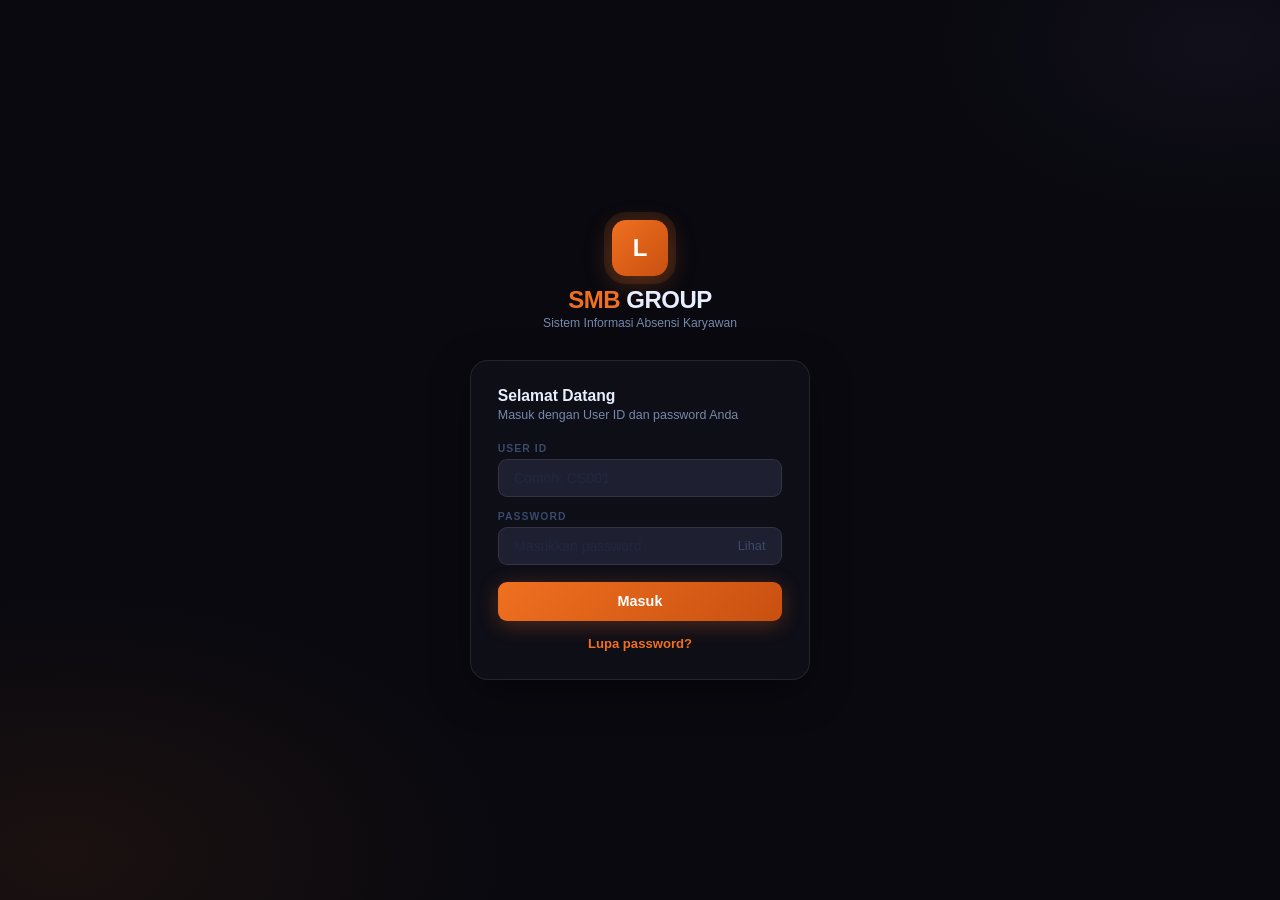
==== commit bf4b5b21: "Add files via upload" ====
--- a/absensi-system.html
+++ b/absensi-system.html
@@ -3,7 +3,7 @@
 <head>
 <meta charset="UTF-8">
 <meta name="viewport" content="width=device-width,initial-scale=1.0">
-<title>LAPAK99</title>
+<title>SMB GROUP</title>
 <style>
 *,*::before,*::after{box-sizing:border-box;margin:0;padding:0}
 body{font-family:-apple-system,BlinkMacSystemFont,"Segoe UI",sans-serif;background:#09090F;color:#E8EEFF;min-height:100vh;overflow-x:hidden}
@@ -360,7 +360,7 @@
   <div class="lwrap">
     <div class="logo-area">
       <div class="logo-icon">L</div>
-      <h1><span>LAPAK</span>99</h1>
+      <h1><span>SMB</span> GROUP</h1>
       <p>Sistem Informasi Absensi Karyawan</p>
     </div>
     <div class="lcard">
@@ -417,7 +417,7 @@
   <div class="topbar">
     <div class="tb-left">
       <button class="hambtn" id="hambtn">Menu</button>
-      <div class="tb-brand"><span>LAPAK</span>99</div>
+      <div class="tb-brand"><span>SMB</span> GROUP</div>
       <div class="tb-sep"></div>
       <div class="tb-user">
         <span class="tb-name" id="tbName">-</span>
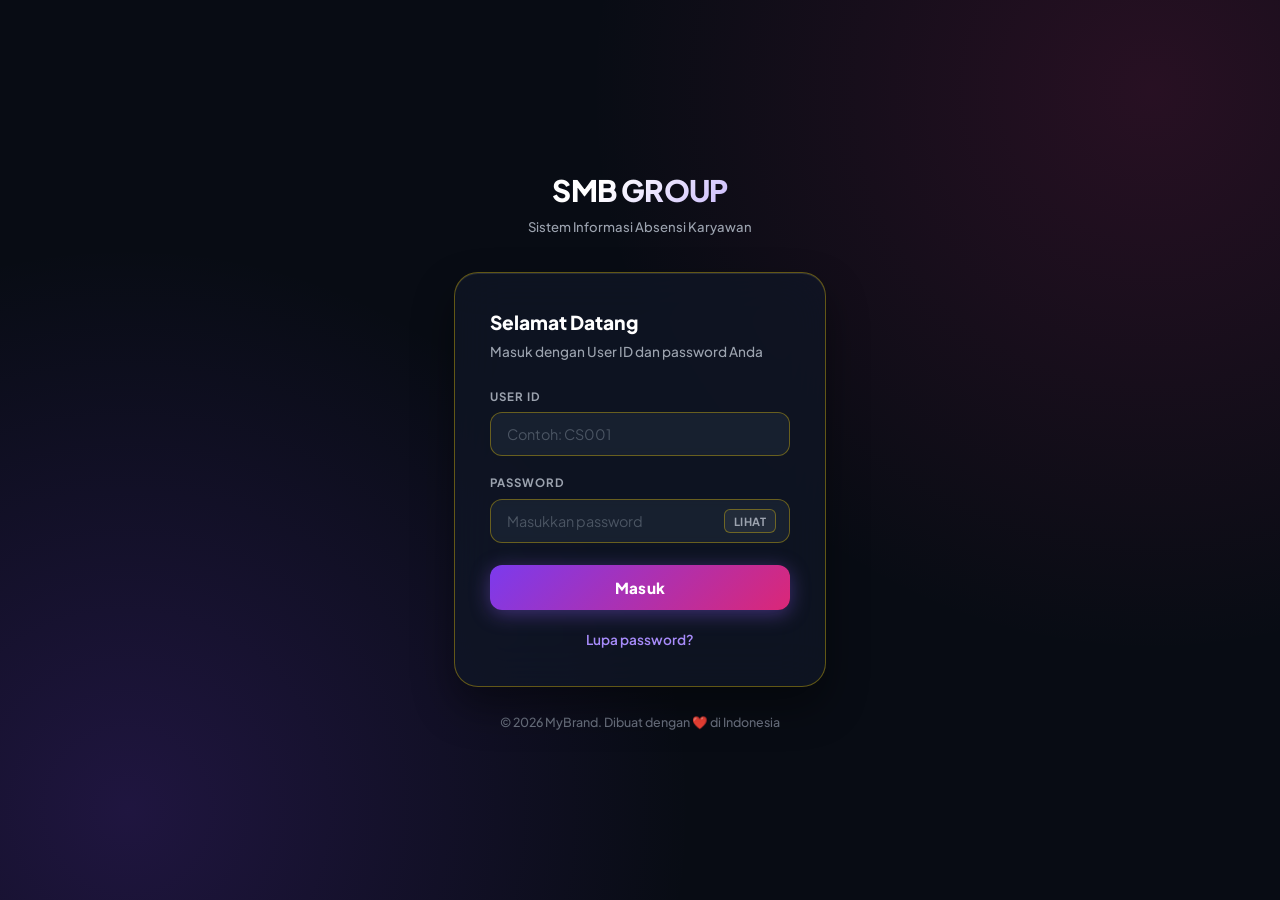
==== commit 2ce34194: "Update absensi-system.html" ====
--- a/absensi-system.html
+++ b/absensi-system.html
@@ -3,350 +3,1296 @@
 <head>
 <meta charset="UTF-8">
 <meta name="viewport" content="width=device-width,initial-scale=1.0">
-<title>SMB GROUP</title>
+<title>SMB GROUP - Sistem Informasi Absensi</title>
+<!-- Modern typography from Google Fonts -->
+<link rel="preconnect" href="https://fonts.googleapis.com">
+<link rel="preconnect" href="https://fonts.gstatic.com" crossorigin>
+<link href="https://fonts.googleapis.com/css2?family=Plus+Jakarta+Sans:wght@300;400;500;600;700;800&family=JetBrains+Mono:wght@400;700&display=swap" rel="stylesheet">
 <style>
 *,*::before,*::after{box-sizing:border-box;margin:0;padding:0}
-body{font-family:-apple-system,BlinkMacSystemFont,"Segoe UI",sans-serif;background:#09090F;color:#E8EEFF;min-height:100vh;overflow-x:hidden}
-:root{
-  --bg0:#09090F;--bg1:#0F0F1A;--bg2:#141420;--bg3:#1A1A28;--bg4:#1F1F32;--bg5:#25253A;
-  --b0:rgba(255,255,255,.05);--b1:rgba(255,255,255,.09);--b2:rgba(255,255,255,.14);
-  --ora:#F07020;--ora2:#C85010;--ora3:#FF9040;
-  --grn:#10B981;--red:#F43F5E;--yel:#F59E0B;--vio:#A78BFA;--sky:#38BDF8;
-  --t0:#FFF;--t1:#E8EEFF;--t2:#7788AA;--t3:#3A4A6A;--t4:#1E2840;
-}
-input,button,select{font-family:inherit;cursor:pointer}
-.hidden{display:none!important}
-.screen{display:none;min-height:100vh}
-.screen.active{display:flex}
-
-/* ======= FIELD ======= */
-.field{margin-bottom:.85rem}
-.field label{display:block;font-size:.65rem;font-weight:700;color:var(--t3);margin-bottom:.35rem;letter-spacing:.1em;text-transform:uppercase}
-.fw{position:relative}
-.field input,.field select{width:100%;background:var(--bg4);border:1.5px solid var(--b1);color:var(--t1);padding:.62rem .95rem;border-radius:9px;font-size:.875rem;outline:none;transition:border-color .2s,box-shadow .2s}
-.field input:focus,.field select:focus{border-color:var(--ora);box-shadow:0 0 0 3px rgba(240,112,32,.14)}
-.field input::placeholder{color:var(--t4)}
-.field select option{background:var(--bg3)}
-.eye-btn{position:absolute;right:.7rem;top:50%;transform:translateY(-50%);background:none;border:none;color:var(--t3);font-size:.8rem;transition:color .2s;padding:.2rem .35rem}
-.eye-btn:hover{color:var(--ora)}
-.sbar{height:3px;border-radius:99px;background:var(--bg5);margin-top:.3rem;overflow:hidden}
-.sfill{height:100%;border-radius:99px;transition:width .3s,background .3s;width:0}
-.fhint{font-size:.67rem;color:var(--t3);margin-top:.25rem}
+
+/* ======= THEME COLORS & VARIABLES ======= */
+:root {
+  --bg-base: #080C14;
+  --bg-card: rgba(17, 24, 39, 0.7);
+  --bg-sidebar: rgba(10, 15, 26, 0.85);
+  --bg-input: rgba(31, 41, 55, 0.6);
+  --bg-hover: rgba(255, 255, 255, 0.04);
+  
+  /* Primary Violet-Rose Gradient Theme */
+  --accent: #8b5cf6;
+  --accent-glow: rgba(139, 92, 246, 0.4);
+  --accent-light: #a78bfa;
+  --gradient-primary: linear-gradient(135deg, #7c3aed 0%, #db2777 100%);
+  --gradient-primary-hover: linear-gradient(135deg, #6d28d9 0%, #be185d 100%);
+  
+  /* Functional Colors */
+  --grn: #10b981;
+  --grn-glow: rgba(16, 185, 129, 0.25);
+  --gradient-success: linear-gradient(135deg, #059669 0%, #0d9488 100%);
+  
+  --red: #f43f5e;
+  --red-glow: rgba(244, 63, 94, 0.25);
+  --gradient-error: linear-gradient(135deg, #e11d48 0%, #b91c1c 100%);
+  
+  --yel: #f59e0b;
+  --yel-glow: rgba(245, 158, 11, 0.25);
+  
+  --sky: #06b6d4;
+  --vio: #a855f7;
+  
+  /* Text Colors */
+  --t0: #ffffff;
+  --t1: #f3f4f6;
+  --t2: #9ca3af;
+  --t3: #6b7280;
+  --t4: #4b5563;
+  --t5: #374151;
+
+  --border: rgba(255, 215, 0, 0.35);
+  --border-active: rgba(255, 215, 0, 0.7);
+  --gold: #FFD700;
+  --gold-soft: rgba(255, 215, 0, 0.5);
+  
+  /* Shared transitions */
+  --transition: all 0.3s cubic-bezier(0.4, 0, 0.2, 1);
+}
+
+body {
+  font-family: 'Plus Jakarta Sans', -apple-system, BlinkMacSystemFont, "Segoe UI", sans-serif;
+  background-color: var(--bg-base);
+  background-image: 
+    radial-gradient(at 0% 0%, rgba(124, 58, 237, 0.15) 0px, transparent 50%),
+    radial-gradient(at 100% 0%, rgba(219, 39, 119, 0.1) 0px, transparent 50%),
+    radial-gradient(at 50% 100%, rgba(6, 182, 212, 0.08) 0px, transparent 50%);
+  background-attachment: fixed;
+  color: var(--t1);
+  min-height: 100vh;
+  overflow-x: hidden;
+  line-height: 1.5;
+}
+
+input, button, select {
+  font-family: inherit;
+  cursor: pointer;
+}
+
+.hidden { display: none !important; }
+.screen { display: none; min-height: 100vh; }
+.screen.active { display: flex; }
+
+/* ======= SCROLLBARS ======= */
+::-webkit-scrollbar { width: 6px; height: 6px; }
+::-webkit-scrollbar-track { background: rgba(0, 0, 0, 0.2); }
+::-webkit-scrollbar-thumb { background: rgba(255, 255, 255, 0.1); border-radius: 99px; }
+::-webkit-scrollbar-thumb:hover { background: rgba(255, 255, 255, 0.2); }
+
+/* ======= FORM FIELD ======= */
+.field { margin-bottom: 1.1rem; }
+.field label {
+  display: block;
+  font-size: 0.72rem;
+  font-weight: 700;
+  color: var(--t2);
+  margin-bottom: 0.45rem;
+  letter-spacing: 0.08em;
+  text-transform: uppercase;
+}
+.fw { position: relative; }
+.field input, .field select {
+  width: 100%;
+  background: var(--bg-input);
+  backdrop-filter: blur(4px);
+  border: 1px solid var(--border);
+  color: var(--t1);
+  padding: 0.75rem 1rem;
+  border-radius: 12px;
+  font-size: 0.9rem;
+  outline: none;
+  transition: var(--transition);
+}
+.field input:focus, .field select:focus {
+  border-color: var(--gold);
+  box-shadow: 0 0 0 3px rgba(255, 215, 0, 0.25);
+  background: rgba(31, 41, 55, 0.85);
+}
+.field input::placeholder { color: var(--t4); }
+.field select option { background: #111827; color: var(--t1); }
+
+.eye-btn {
+  position: absolute;
+  right: 0.85rem;
+  top: 50%;
+  transform: translateY(-50%);
+  background: rgba(255, 255, 255, 0.05);
+  border: 1px solid var(--border);
+  color: var(--t2);
+  font-size: 0.7rem;
+  font-weight: 700;
+  border-radius: 6px;
+  padding: 0.25rem 0.55rem;
+  transition: var(--transition);
+  text-transform: uppercase;
+  letter-spacing: 0.05em;
+}
+.eye-btn:hover {
+  color: var(--t0);
+  background: rgba(255, 255, 255, 0.1);
+  border-color: var(--border-active);
+}
+
+.sbar { height: 4px; border-radius: 99px; background: rgba(255, 255, 255, 0.05); margin-top: 0.4rem; overflow: hidden; }
+.sfill { height: 100%; border-radius: 99px; transition: width 0.3s ease, background 0.3s ease; width: 0; }
+.fhint { font-size: 0.72rem; color: var(--t3); margin-top: 0.35rem; }
 
 /* ======= BUTTONS ======= */
-.btn-primary{width:100%;padding:.72rem;border:none;border-radius:9px;background:linear-gradient(135deg,var(--ora),var(--ora2));color:#fff;font-weight:800;font-size:.9rem;transition:opacity .2s,transform .1s;margin-top:.2rem;box-shadow:0 4px 20px rgba(240,112,32,.3)}
-.btn-primary:hover{opacity:.88}
-.btn-primary:active{transform:scale(.97)}
-.btn-ghost{width:100%;padding:.66rem;border:1.5px solid var(--b1);border-radius:9px;background:transparent;color:var(--t2);font-weight:600;font-size:.875rem;transition:all .2s}
-.btn-ghost:hover{border-color:var(--b2);color:var(--t1)}
-.bsm{padding:.28rem .65rem;border-radius:7px;font-size:.7rem;font-weight:700;border:1px solid transparent;transition:all .2s}
-.bedit{background:rgba(167,139,250,.1);color:var(--vio);border-color:rgba(167,139,250,.22)}
-.bedit:hover{background:var(--vio);color:#fff}
-.bdel{background:rgba(244,63,94,.1);color:var(--red);border-color:rgba(244,63,94,.2)}
-.bdel:hover{background:var(--red);color:#fff}
-.msg-err{background:rgba(244,63,94,.1);border:1px solid rgba(244,63,94,.28);border-radius:9px;padding:.55rem .82rem;font-size:.78rem;color:var(--red);margin-bottom:.82rem;display:none}
-.msg-err.show{display:block}
-.msg-ok{background:rgba(16,185,129,.1);border:1px solid rgba(16,185,129,.28);border-radius:9px;padding:.55rem .82rem;font-size:.78rem;color:var(--grn);margin-bottom:.82rem;display:none}
-.msg-ok.show{display:block}
-.lnk{background:none;border:none;color:var(--ora);font-size:.82rem;font-weight:600;padding:0;transition:color .2s}
-.lnk:hover{color:var(--ora3)}
-.backbtn{background:none;border:none;color:var(--t2);font-size:.8rem;font-weight:600;padding:0;margin-bottom:1.35rem;transition:color .2s}
-.backbtn:hover{color:var(--ora)}
-
-/* ======= LOGIN ======= */
-#screen-login{
-  align-items:center;justify-content:center;
-  background:radial-gradient(ellipse 60% 50% at 5% 95%,rgba(240,112,32,.08) 0%,transparent 58%),
-             radial-gradient(ellipse 40% 35% at 95% 5%,rgba(167,139,250,.05) 0%,transparent 55%),
-             var(--bg0);
-}
-.lwrap{width:100%;max-width:384px;padding:1.4rem}
-.logo-area{text-align:center;margin-bottom:1.85rem}
-.logo-icon{width:56px;height:56px;border-radius:14px;background:linear-gradient(135deg,var(--ora),var(--ora2));display:inline-flex;align-items:center;justify-content:center;font-size:1.5rem;margin-bottom:.6rem;box-shadow:0 0 0 8px rgba(240,112,32,.12),0 8px 28px rgba(240,112,32,.28);font-weight:900;color:#fff}
-.logo-area h1{font-size:1.5rem;font-weight:900;letter-spacing:-.02em;font-style:normal}
-.logo-area h1 span{color:var(--ora)}
-.logo-area p{color:var(--t2);font-size:.76rem;margin-top:.16rem;font-weight:500}
-.lcard{background:rgba(15,15,26,.88);backdrop-filter:blur(20px);border:1px solid var(--b1);border-radius:18px;padding:1.65rem;box-shadow:0 12px 40px rgba(0,0,0,.4)}
-.lcard h2{font-size:.98rem;font-weight:800;margin-bottom:.15rem}
-.lcard .lsub{color:var(--t2);font-size:.78rem;margin-bottom:1.3rem;font-weight:500}
-
-/* ======= FORGOT ======= */
-#screen-forgot{align-items:center;justify-content:center;background:var(--bg0)}
-.awrap{width:100%;max-width:384px;padding:1.4rem}
-.acard{background:rgba(15,15,26,.88);backdrop-filter:blur(20px);border:1px solid var(--b1);border-radius:18px;padding:1.65rem}
-.acard h2{font-size:.98rem;font-weight:800;margin-bottom:.15rem}
-.acard .asub{color:var(--t2);font-size:.78rem;margin-bottom:1.3rem;line-height:1.55;font-weight:500}
-.ibox{background:var(--bg4);border:1px solid var(--b1);border-radius:9px;padding:.68rem .92rem;margin-bottom:.88rem;font-size:.77rem;color:var(--t2);line-height:1.6}
-
-/* ======= DASHBOARD ======= */
-#screen-dash{flex-direction:column}
-.dlayout{display:flex;flex:1;min-height:calc(100vh - 56px)}
+.btn-primary {
+  width: 100%;
+  padding: 0.8rem;
+  border: none;
+  border-radius: 12px;
+  background: var(--gradient-primary);
+  color: #fff;
+  font-weight: 800;
+  font-size: 0.95rem;
+  letter-spacing: 0.02em;
+  transition: var(--transition);
+  margin-top: 0.3rem;
+  box-shadow: 0 4px 20px var(--accent-glow);
+}
+.btn-primary:hover {
+  background: var(--gradient-primary-hover);
+  transform: translateY(-1px);
+  box-shadow: 0 6px 24px rgba(139, 92, 246, 0.5);
+}
+.btn-primary:active { transform: translateY(1px); }
+
+.btn-ghost {
+  width: 100%;
+  padding: 0.75rem;
+  border: 1px solid var(--border);
+  border-radius: 12px;
+  background: transparent;
+  color: var(--t2);
+  font-weight: 600;
+  font-size: 0.9rem;
+  transition: var(--transition);
+}
+.btn-ghost:hover {
+  border-color: var(--border-active);
+  color: var(--t0);
+  background: rgba(255, 255, 255, 0.03);
+}
+
+.bsm {
+  padding: 0.32rem 0.75rem;
+  border-radius: 8px;
+  font-size: 0.72rem;
+  font-weight: 700;
+  border: 1px solid transparent;
+  transition: var(--transition);
+}
+.bedit { background: rgba(167, 139, 250, 0.1); color: var(--accent-light); border-color: rgba(167, 139, 250, 0.2); }
+.bedit:hover { background: var(--accent); color: #fff; transform: translateY(-1px); }
+.bdel { background: rgba(244, 63, 94, 0.1); color: var(--red); border-color: rgba(244, 63, 94, 0.15); }
+.bdel:hover { background: var(--red); color: #fff; transform: translateY(-1px); }
+
+.msg-err {
+  background: rgba(244, 63, 94, 0.08);
+  border: 1px solid rgba(244, 63, 94, 0.2);
+  border-left: 4px solid var(--red);
+  border-radius: 10px;
+  padding: 0.7rem 1rem;
+  font-size: 0.8rem;
+  color: var(--red);
+  margin-bottom: 1rem;
+  display: none;
+}
+.msg-err.show { display: block; }
+.msg-ok {
+  background: rgba(16, 185, 129, 0.08);
+  border: 1px solid rgba(16, 185, 129, 0.2);
+  border-left: 4px solid var(--grn);
+  border-radius: 10px;
+  padding: 0.7rem 1rem;
+  font-size: 0.8rem;
+  color: var(--grn);
+  margin-bottom: 1rem;
+  display: none;
+}
+.msg-ok.show { display: block; }
+
+.lnk {
+  background: none;
+  border: none;
+  color: var(--accent-light);
+  font-size: 0.85rem;
+  font-weight: 600;
+  padding: 0.2rem 0.5rem;
+  border-radius: 6px;
+  transition: var(--transition);
+}
+.lnk:hover {
+  color: var(--t0);
+  background: rgba(255, 255, 255, 0.05);
+}
+
+.backbtn {
+  background: none;
+  border: none;
+  color: var(--t2);
+  font-size: 0.85rem;
+  font-weight: 600;
+  padding: 0.4rem 0.8rem;
+  margin-bottom: 1.5rem;
+  border-radius: 8px;
+  border: 1px solid var(--border);
+  transition: var(--transition);
+  display: inline-flex;
+  align-items: center;
+  gap: 0.4rem;
+}
+.backbtn:hover {
+  color: var(--t0);
+  border-color: var(--border-active);
+  background: rgba(255, 255, 255, 0.03);
+}
+
+/* ======= LOGIN SCREEN ======= */
+#screen-login {
+  align-items: center;
+  justify-content: center;
+  background: 
+    radial-gradient(circle at 10% 90%, rgba(124, 58, 237, 0.2) 0%, transparent 40%),
+    radial-gradient(circle at 90% 10%, rgba(219, 39, 119, 0.15) 0%, transparent 40%),
+    var(--bg-base);
+}
+.lwrap { width: 100%; max-width: 420px; padding: 1.5rem; }
+.logo-area { text-align: center; margin-bottom: 2.2rem; }
+.logo-area h1 {
+  font-size: 1.85rem;
+  font-weight: 800;
+  letter-spacing: -0.02em;
+  background: linear-gradient(135deg, #fff 40%, var(--accent-light) 100%);
+  -webkit-background-clip: text;
+  -webkit-text-fill-color: transparent;
+}
+.logo-area p { color: var(--t2); font-size: 0.82rem; margin-top: 0.3rem; font-weight: 500; }
+.login-footer {
+  text-align: center;
+  margin-top: 1.6rem;
+  color: var(--t3);
+  font-size: 0.78rem;
+  font-weight: 500;
+}
+
+.lcard {
+  background: var(--bg-card);
+  backdrop-filter: blur(24px);
+  -webkit-backdrop-filter: blur(24px);
+  border: 1px solid var(--border);
+  border-radius: 24px;
+  padding: 2.2rem;
+  box-shadow: 0 20px 40px rgba(0, 0, 0, 0.4), inset 0 1px 0 rgba(255, 255, 255, 0.1);
+}
+.lcard h2 { font-size: 1.2rem; font-weight: 800; margin-bottom: 0.3rem; color: var(--t0); }
+.lcard .lsub { color: var(--t2); font-size: 0.85rem; margin-bottom: 1.6rem; font-weight: 500; }
+
+/* ======= FORGOT PASSWORD SCREEN ======= */
+#screen-forgot { align-items: center; justify-content: center; background: var(--bg-base); }
+.awrap { width: 100%; max-width: 420px; padding: 1.5rem; }
+.acard {
+  background: var(--bg-card);
+  backdrop-filter: blur(24px);
+  border: 1px solid var(--border);
+  border-radius: 24px;
+  padding: 2.2rem;
+  box-shadow: 0 20px 40px rgba(0, 0, 0, 0.4);
+}
+.acard h2 { font-size: 1.2rem; font-weight: 800; margin-bottom: 0.3rem; color: var(--t0); }
+.acard .asub { color: var(--t2); font-size: 0.85rem; margin-bottom: 1.6rem; line-height: 1.5; font-weight: 500; }
+.ibox {
+  background: rgba(139, 92, 246, 0.08);
+  border: 1px solid rgba(139, 92, 246, 0.2);
+  border-radius: 12px;
+  padding: 0.8rem 1.1rem;
+  margin-bottom: 1.1rem;
+  font-size: 0.85rem;
+  color: var(--accent-light);
+  line-height: 1.6;
+}
+
+/* ======= DASHBOARD & LAYOUT ======= */
+#screen-dash { flex-direction: column; background: var(--bg-base); }
+.dlayout { display: flex; flex: 1; min-height: calc(100vh - 64px); }
 
 /* TOPBAR */
-.topbar{display:flex;align-items:center;justify-content:space-between;padding:0 1.2rem;height:56px;background:rgba(9,9,15,.93);backdrop-filter:blur(18px);border-bottom:1px solid var(--b0);position:sticky;top:0;z-index:300;flex-shrink:0}
-.tb-left{display:flex;align-items:center;gap:.7rem}
-.tb-brand{font-size:.95rem;font-weight:900;letter-spacing:-.01em}
-.tb-brand span{color:var(--ora)}
-.tb-sep{width:1px;height:19px;background:var(--b1)}
-.tb-user{display:flex;flex-direction:column}
-.tb-name{font-size:.78rem;font-weight:700;line-height:1.2}
-.tb-role{font-size:.62rem;color:var(--t2);letter-spacing:.06em;font-weight:600}
-.tb-right{display:flex;align-items:center;gap:.5rem}
-/* signal */
-.tb-signal{display:flex;flex-direction:column;align-items:center;gap:.1rem;margin-right:.3rem}
-.tb-signal svg{width:20px;height:15px;display:block;overflow:visible}
-.tsig-dot{transition:fill .3s}
-.tsig-b1,.tsig-b2,.tsig-b3{fill:none;stroke-width:2.2;stroke-linecap:round;transition:stroke .3s}
-.tsig-b1{animation:tsig 1.6s ease-in-out 0s infinite}
-.tsig-b2{animation:tsig 1.6s ease-in-out .22s infinite}
-.tsig-b3{animation:tsig 1.6s ease-in-out .44s infinite}
-@keyframes tsig{0%,100%{opacity:.18}50%{opacity:1}}
-.sig-lbl{font-size:.48rem;font-weight:800;letter-spacing:.1em;line-height:1}
-.sig-online .tsig-dot{fill:var(--grn)}
-.sig-online .tsig-b1,.sig-online .tsig-b2,.sig-online .tsig-b3{stroke:var(--grn)}
-.sig-online .sig-lbl{color:var(--grn)}
-.sig-out .tsig-dot{fill:var(--ora)}
-.sig-out .tsig-b1,.sig-out .tsig-b2,.sig-out .tsig-b3{stroke:var(--ora)}
-.sig-out .sig-lbl{color:var(--ora)}
-/* topbar buttons */
-.tbbtn{height:30px;padding:0 .75rem;border-radius:7px;background:var(--bg4);border:1px solid var(--b1);font-size:.7rem;font-weight:700;color:var(--t2);display:flex;align-items:center;gap:.28rem;transition:all .2s;white-space:nowrap}
-.tbbtn:hover{border-color:var(--b2);color:var(--t1)}
-.tbbtn.tb-logout{background:linear-gradient(135deg,var(--ora),var(--ora2));border-color:transparent;color:#fff}
-.tbbtn.tb-logout:hover{opacity:.85}
-.hambtn{display:none;width:30px;height:30px;border-radius:7px;background:var(--bg4);border:1px solid var(--b1);align-items:center;justify-content:center;font-size:.9rem;color:var(--t2);flex-shrink:0}
+.topbar {
+  display: flex;
+  align-items: center;
+  justify-content: space-between;
+  padding: 0 1.5rem;
+  height: 64px;
+  background: rgba(8, 12, 20, 0.85);
+  backdrop-filter: blur(20px);
+  -webkit-backdrop-filter: blur(20px);
+  border-bottom: 1px solid var(--border);
+  position: sticky;
+  top: 0;
+  z-index: 300;
+  flex-shrink: 0;
+}
+.tb-left { display: flex; align-items: center; gap: 1rem; }
+.tb-brand { font-size: 1.1rem; font-weight: 900; letter-spacing: -0.01em; color: #fff; }
+.tb-brand span {
+  background: var(--gradient-primary);
+  -webkit-background-clip: text;
+  -webkit-text-fill-color: transparent;
+}
+.tb-sep { width: 1px; height: 24px; background: var(--border); }
+.tb-user { display: flex; flex-direction: column; }
+.tb-name { font-size: 0.85rem; font-weight: 700; color: var(--t0); line-height: 1.25; }
+.tb-role { font-size: 0.68rem; color: var(--t2); letter-spacing: 0.05em; font-weight: 600; text-transform: uppercase; }
+
+.tb-right { display: flex; align-items: center; gap: 0.75rem; }
+
+/* Signal component styling */
+.tb-signal {
+  display: flex;
+  flex-direction: column;
+  align-items: center;
+  gap: 0.15rem;
+  margin-right: 0.5rem;
+  background: rgba(255, 255, 255, 0.03);
+  border: 1px solid var(--border);
+  padding: 0.3rem 0.6rem;
+  border-radius: 8px;
+}
+.tb-signal svg { width: 18px; height: 13px; display: block; overflow: visible; }
+.tsig-dot { transition: fill 0.3s; }
+.tsig-b1, .tsig-b2, .tsig-b3 { fill: none; stroke-width: 2; stroke-linecap: round; transition: stroke 0.3s; }
+.tsig-b1 { animation: tsig 1.6s ease-in-out 0s infinite; }
+.tsig-b2 { animation: tsig 1.6s ease-in-out 0.22s infinite; }
+.tsig-b3 { animation: tsig 1.6s ease-in-out 0.44s infinite; }
+@keyframes tsig { 0%,100% { opacity: 0.2 } 50% { opacity: 1 } }
+.sig-lbl { font-size: 0.52rem; font-weight: 800; letter-spacing: 0.08em; line-height: 1; text-transform: uppercase; }
+
+.sig-online .tsig-dot { fill: var(--grn); }
+.sig-online .tsig-b1, .sig-online .tsig-b2, .sig-online .tsig-b3 { stroke: var(--grn); }
+.sig-online .sig-lbl { color: var(--grn); }
+
+.sig-out .tsig-dot { fill: var(--red); }
+.sig-out .tsig-b1, .sig-out .tsig-b2, .sig-out .tsig-b3 { stroke: var(--red); }
+.sig-out .sig-lbl { color: var(--red); }
+
+/* Topbar Buttons */
+.tbbtn {
+  height: 36px;
+  padding: 0 0.9rem;
+  border-radius: 10px;
+  background: rgba(255, 255, 255, 0.04);
+  border: 1px solid var(--border);
+  font-size: 0.78rem;
+  font-weight: 700;
+  color: var(--t2);
+  display: flex;
+  align-items: center;
+  gap: 0.4rem;
+  transition: var(--transition);
+  white-space: nowrap;
+}
+.tbbtn:hover {
+  border-color: var(--border-active);
+  color: var(--t0);
+  background: rgba(255, 255, 255, 0.08);
+}
+.tbbtn.tb-logout {
+  background: var(--gradient-primary);
+  border-color: transparent;
+  color: #fff;
+  box-shadow: 0 4px 12px var(--accent-glow);
+}
+.tbbtn.tb-logout:hover {
+  opacity: 0.9;
+  box-shadow: 0 6px 16px rgba(139, 92, 246, 0.4);
+  transform: translateY(-1px);
+}
+.tb-avatar {
+  width: 36px;
+  height: 36px;
+  border-radius: 50%;
+  background: var(--gradient-primary);
+  border: 2px solid transparent;
+  box-shadow: 0 4px 12px var(--accent-glow);
+  display: flex;
+  align-items: center;
+  justify-content: center;
+  overflow: hidden;
+  flex-shrink: 0;
+  transition: var(--transition);
+  cursor: pointer;
+}
+.tb-avatar:hover {
+  transform: translateY(-1px) scale(1.05);
+  border-color: var(--gold);
+  box-shadow: 0 6px 16px rgba(255, 215, 0, 0.35);
+}
+.tb-avatar img { width: 100%; height: 100%; object-fit: cover; }
+.tb-avatar span {
+  font-size: 0.8rem;
+  font-weight: 800;
+  color: #fff;
+}
+.hambtn {
+  display: none;
+  width: 36px;
+  height: 36px;
+  border-radius: 10px;
+  background: rgba(255, 255, 255, 0.04);
+  border: 1px solid var(--border);
+  align-items: center;
+  justify-content: center;
+  font-size: 0.85rem;
+  font-weight: 700;
+  color: var(--t2);
+  flex-shrink: 0;
+  transition: var(--transition);
+}
+.hambtn:hover {
+  color: var(--t0);
+  border-color: var(--border-active);
+}
 
 /* ======= SIDEBAR ======= */
-.sidebar{width:248px;flex-shrink:0;background:rgba(9,9,15,.97);backdrop-filter:blur(18px);border-right:1px solid var(--b0);display:flex;flex-direction:column;height:calc(100vh - 56px);position:sticky;top:56px;overflow-y:auto;transition:transform .28s}
-.sidebar::-webkit-scrollbar{width:2px}
-.sidebar::-webkit-scrollbar-thumb{background:var(--b2);border-radius:99px}
-.sb-sec{padding:.95rem .62rem .3rem}
-.sb-lbl{font-size:.58rem;font-weight:800;color:var(--t4);letter-spacing:.15em;text-transform:uppercase;padding:0 .42rem;margin-bottom:.32rem}
-.sbi{display:flex;align-items:center;gap:.5rem;padding:.5rem .62rem;border-radius:7px;font-size:.8rem;font-weight:600;color:var(--t2);cursor:pointer;transition:all .17s;margin-bottom:.06rem;border:1px solid transparent}
-.sbi:hover{background:var(--bg3);color:var(--t1)}
-.sbi.active{background:rgba(240,112,32,.12);color:var(--ora);border-color:rgba(240,112,32,.18);font-weight:700}
-.sbbadge{margin-left:auto;background:var(--ora);color:#fff;font-size:.56rem;font-weight:800;padding:.06rem .38rem;border-radius:99px;min-width:15px;text-align:center}
-.sbgh{display:flex;align-items:center;justify-content:space-between;padding:.5rem .62rem;border-radius:7px;font-size:.8rem;font-weight:700;color:var(--t1);cursor:pointer;transition:all .17s;border:1px solid transparent}
-.sbgh:hover,.sbgh.open{background:var(--bg3)}
-.sbgt{display:flex;align-items:center;gap:.5rem}
-.sb-arr{font-size:.54rem;color:var(--t3);transition:transform .25s;display:inline-block}
-.sbgh.open .sb-arr{transform:rotate(90deg)}
-.sbgb{overflow:hidden;max-height:0;transition:max-height .3s ease}
-.sbgb.open{max-height:400px}
-.sbsub{display:flex;align-items:center;gap:.5rem;padding:.44rem .62rem .44rem 2.3rem;border-radius:7px;font-size:.77rem;font-weight:600;color:var(--t2);cursor:pointer;transition:all .17s;margin-bottom:.04rem}
-.sbsub:hover{background:var(--bg4);color:var(--t1)}
-.sbsub.active{color:var(--ora);font-weight:700}
-.sb-foot{margin-top:auto;padding:.78rem .62rem;border-top:1px solid var(--b0)}
-.sb-logout{display:flex;align-items:center;gap:.5rem;padding:.52rem .62rem;border-radius:7px;font-size:.8rem;font-weight:700;color:var(--red);cursor:pointer;transition:all .17s;border:1px solid transparent;background:none;width:100%;text-align:left}
-.sb-logout:hover{background:rgba(244,63,94,.1);border-color:rgba(244,63,94,.18)}
-.sb-ovl{display:none;position:fixed;inset:0;background:rgba(0,0,0,.65);z-index:150}
-.sb-ovl.open{display:block}
-
-/* ======= MAIN AREA ======= */
-.main-area{flex:1;overflow-y:auto;min-width:0;background:var(--bg0)}
-.main-area::-webkit-scrollbar{width:3px}
-.main-area::-webkit-scrollbar-thumb{background:var(--b2);border-radius:99px}
-.panel{display:none}
-.panel.active{display:block}
-.ph{padding:1.2rem 1.35rem .8rem}
-.pt{font-size:1rem;font-weight:800;letter-spacing:-.02em}
-.ps{font-size:.74rem;color:var(--t2);margin-top:.16rem;font-weight:500}
-.pcnt{padding:0 1.35rem 1.35rem;max-width:680px}
-
-/* ======= HERO CARD ======= */
-.hero-card{margin:0 1.35rem 1rem;border-radius:18px;padding:2rem 1.5rem 1.5rem;text-align:center;position:relative;overflow:hidden;background:linear-gradient(145deg,#141420 0%,#111118 100%);border:1px solid rgba(240,112,32,.18)}
-.hero-card::before{content:"";position:absolute;top:0;left:0;right:0;height:2px;background:linear-gradient(90deg,transparent,var(--ora),transparent)}
-.hero-card::after{content:"";position:absolute;top:-40px;right:-40px;width:160px;height:160px;border-radius:50%;background:radial-gradient(circle,rgba(240,112,32,.1) 0%,transparent 70%);pointer-events:none}
-.hero-name{font-size:clamp(1.3rem,4vw,1.85rem);font-weight:900;letter-spacing:.05em;color:var(--t0);text-transform:uppercase;position:relative;z-index:1;margin-bottom:.5rem}
-.hero-badge{display:inline-block;background:rgba(240,112,32,.16);border:1px solid rgba(240,112,32,.32);color:var(--ora);font-size:.7rem;font-weight:800;padding:.16rem .72rem;border-radius:99px;letter-spacing:.08em;margin-bottom:1.1rem;position:relative;z-index:1}
-.hero-clock{font-size:clamp(2.2rem,7vw,3.5rem);font-weight:900;color:var(--ora);letter-spacing:.08em;line-height:1;position:relative;z-index:1;margin-bottom:.5rem;font-family:monospace;text-shadow:0 0 28px rgba(240,112,32,.4)}
-.hero-date{font-size:.82rem;color:var(--t2);font-weight:500;position:relative;z-index:1}
+.sidebar {
+  width: 260px;
+  flex-shrink: 0;
+  background: var(--bg-sidebar);
+  backdrop-filter: blur(24px);
+  -webkit-backdrop-filter: blur(24px);
+  border-right: 1px solid var(--border);
+  display: flex;
+  flex-direction: column;
+  height: calc(100vh - 64px);
+  position: sticky;
+  top: 64px;
+  overflow-y: auto;
+  transition: transform 0.3s cubic-bezier(0.4, 0, 0.2, 1);
+  z-index: 200;
+}
+.sb-sec { padding: 1.2rem 0.8rem 0.5rem; }
+.sb-lbl {
+  font-size: 0.65rem;
+  font-weight: 800;
+  color: var(--t3);
+  letter-spacing: 0.15em;
+  text-transform: uppercase;
+  padding: 0 0.75rem;
+  margin-bottom: 0.6rem;
+}
+.sbi {
+  display: flex;
+  align-items: center;
+  gap: 0.75rem;
+  padding: 0.7rem 0.9rem;
+  border-radius: 12px;
+  font-size: 0.85rem;
+  font-weight: 600;
+  color: var(--t2);
+  cursor: pointer;
+  transition: var(--transition);
+  margin-bottom: 0.2rem;
+  border: 1px solid transparent;
+}
+.sbi:hover {
+  background: var(--bg-hover);
+  color: var(--t0);
+}
+.sbi.active {
+  background: rgba(139, 92, 246, 0.12);
+  color: var(--accent-light);
+  border-color: rgba(139, 92, 246, 0.2);
+  font-weight: 700;
+  box-shadow: inset 0 1px 0 rgba(255,255,255,0.05);
+}
+.sbbadge {
+  margin-left: auto;
+  background: var(--gradient-primary);
+  color: #fff;
+  font-size: 0.6rem;
+  font-weight: 800;
+  padding: 0.15rem 0.5rem;
+  border-radius: 99px;
+  min-width: 20px;
+  text-align: center;
+  box-shadow: 0 2px 8px var(--accent-glow);
+}
+
+.sbgh {
+  display: flex;
+  align-items: center;
+  justify-content: space-between;
+  padding: 0.7rem 0.9rem;
+  border-radius: 12px;
+  font-size: 0.85rem;
+  font-weight: 700;
+  color: var(--t1);
+  cursor: pointer;
+  transition: var(--transition);
+  border: 1px solid transparent;
+}
+.sbgh:hover, .sbgh.open {
+  background: var(--bg-hover);
+}
+.sbgt { display: flex; align-items: center; gap: 0.75rem; }
+.sb-arr {
+  font-size: 0.6rem;
+  color: var(--t3);
+  transition: transform 0.25s ease;
+  display: inline-block;
+}
+.sbgh.open .sb-arr { transform: rotate(90deg); color: var(--accent-light); }
+.sbgb { overflow: hidden; max-height: 0; transition: max-height 0.3s cubic-bezier(0.4, 0, 0.2, 1); }
+.sbgb.open { max-height: 400px; }
+
+.sbsub {
+  display: flex;
+  align-items: center;
+  gap: 0.75rem;
+  padding: 0.6rem 0.9rem 0.6rem 2.6rem;
+  border-radius: 10px;
+  font-size: 0.8rem;
+  font-weight: 600;
+  color: var(--t2);
+  cursor: pointer;
+  transition: var(--transition);
+  margin-bottom: 0.15rem;
+}
+.sbsub:hover {
+  background: var(--bg-hover);
+  color: var(--t0);
+}
+.sbsub.active {
+  color: var(--accent-light);
+  font-weight: 700;
+}
+
+.sb-foot { margin-top: auto; padding: 1rem 0.8rem; border-top: 1px solid var(--border); }
+.sb-logout {
+  display: flex;
+  align-items: center;
+  gap: 0.75rem;
+  padding: 0.7rem 0.9rem;
+  border-radius: 12px;
+  font-size: 0.85rem;
+  font-weight: 700;
+  color: var(--red);
+  cursor: pointer;
+  transition: var(--transition);
+  border: 1px solid transparent;
+  background: none;
+  width: 100%;
+  text-align: left;
+}
+.sb-logout:hover {
+  background: rgba(244, 63, 94, 0.08);
+  border-color: rgba(244, 63, 94, 0.15);
+}
+
+.sb-ovl {
+  display: none;
+  position: fixed;
+  inset: 0;
+  background: rgba(0, 0, 0, 0.6);
+  backdrop-filter: blur(4px);
+  z-index: 150;
+}
+.sb-ovl.open { display: block; }
+
+/* ======= MAIN CONTENT AREA ======= */
+.main-area { flex: 1; overflow-y: auto; min-width: 0; background: transparent; }
+.panel { display: none; }
+.panel.active { display: block; animation: fadeIn 0.4s ease; }
+@keyframes fadeIn { from { opacity: 0; transform: translateY(6px); } to { opacity: 1; transform: translateY(0); } }
+
+.ph { padding: 1.8rem 2rem 1.2rem; }
+.pt { font-size: 1.4rem; font-weight: 800; letter-spacing: -0.02em; color: var(--t0); }
+.ps { font-size: 0.85rem; color: var(--t2); margin-top: 0.25rem; font-weight: 500; }
+.pcnt { padding: 0 2rem 2rem; max-width: 800px; }
+
+/* ======= HERO DASHBOARD CARD ======= */
+.hero-card {
+  margin: 1.5rem 2rem 1.2rem;
+  border-radius: 24px;
+  padding: 2.2rem 2rem;
+  text-align: center;
+  position: relative;
+  overflow: hidden;
+  background: linear-gradient(135deg, rgba(31, 41, 55, 0.4) 0%, rgba(17, 24, 39, 0.6) 100%);
+  border: 1px solid var(--border);
+  box-shadow: 0 15px 35px rgba(0, 0, 0, 0.3);
+}
+.hero-card::before {
+  content: "";
+  position: absolute;
+  top: 0; left: 0; right: 0; height: 1.5px;
+  background: linear-gradient(90deg, transparent, var(--accent-light), var(--sky), transparent);
+}
+.hero-card::after {
+  content: "";
+  position: absolute;
+  top: -60px; right: -60px; width: 220px; height: 220px;
+  border-radius: 50%;
+  background: radial-gradient(circle, rgba(139, 92, 246, 0.12) 0%, transparent 70%);
+  pointer-events: none;
+}
+.hero-name {
+  font-size: clamp(1.4rem, 4vw, 2rem);
+  font-weight: 800;
+  letter-spacing: 0.02em;
+  color: var(--t0);
+  text-transform: uppercase;
+  margin-bottom: 0.4rem;
+  background: linear-gradient(135deg, #fff 50%, var(--t2) 100%);
+  -webkit-background-clip: text;
+  -webkit-text-fill-color: transparent;
+}
+.hero-badge {
+  display: inline-block;
+  background: rgba(139, 92, 246, 0.12);
+  border: 1px solid rgba(139, 92, 246, 0.25);
+  color: var(--accent-light);
+  font-size: 0.72rem;
+  font-weight: 800;
+  padding: 0.22rem 1rem;
+  border-radius: 99px;
+  letter-spacing: 0.08em;
+  margin-bottom: 1.4rem;
+  text-transform: uppercase;
+}
+.hero-clock {
+  font-size: clamp(2.5rem, 8vw, 4.2rem);
+  font-weight: 800;
+  color: var(--t0);
+  background: linear-gradient(135deg, #fff 30%, var(--accent-light) 80%, var(--sky) 100%);
+  -webkit-background-clip: text;
+  -webkit-text-fill-color: transparent;
+  letter-spacing: 0.05em;
+  line-height: 1;
+  margin-bottom: 0.6rem;
+  font-family: 'JetBrains Mono', monospace;
+  text-shadow: 0 0 40px rgba(139, 92, 246, 0.3);
+}
+.hero-date { font-size: 0.9rem; color: var(--t2); font-weight: 600; letter-spacing: 0.02em; }
 
 /* ======= CIRCULAR COUNTDOWN ======= */
-.cc-wrap{display:none;margin:0 1.35rem 1rem}
-.cc-wrap.active{display:flex;gap:.9rem;flex-wrap:wrap;background:linear-gradient(145deg,var(--bg2),var(--bg3));border:1.5px solid var(--b2);border-radius:18px;padding:1.1rem;align-items:flex-start}
-.cc-left{display:flex;flex-direction:column;align-items:center;gap:.45rem;flex-shrink:0}
-.cc-ring{position:relative;width:100px;height:100px}
-.cc-svg{width:100px;height:100px;transform:rotate(-90deg);display:block}
-.cc-track{fill:none;stroke:var(--bg5);stroke-width:7}
-.cc-fill{fill:none;stroke-width:7;stroke-linecap:round;transition:stroke-dashoffset .5s,stroke .4s}
-.cc-center{position:absolute;top:50%;left:50%;transform:translate(-50%,-50%);text-align:center;pointer-events:none}
-.cc-time{font-size:1.05rem;font-weight:900;line-height:1;font-family:monospace}
-.cc-sublbl{font-size:.42rem;font-weight:700;color:var(--t3);letter-spacing:.12em;text-transform:uppercase;margin-top:.1rem}
-.cc-stlbl{font-size:.6rem;font-weight:800;letter-spacing:.1em;text-transform:uppercase}
-.cc-right{flex:1;min-width:140px;display:flex;flex-direction:column;gap:.4rem;padding-top:.05rem}
-.cc-title{font-size:.68rem;font-weight:800;letter-spacing:.08em;text-transform:uppercase}
-.cc-msg{font-size:.8rem;color:var(--t2);line-height:1.5;font-weight:500}
-.cc-who{font-size:.76rem;font-weight:700;color:var(--ora)}
-/* states */
-.cc-ok .cc-fill{stroke:var(--ora)} .cc-ok .cc-time,.cc-ok .cc-stlbl,.cc-ok .cc-title{color:var(--ora)}
-.cc-warn .cc-fill{stroke:var(--red)} .cc-warn .cc-time,.cc-warn .cc-stlbl,.cc-warn .cc-title{color:var(--red)}
-.cc-over .cc-fill{stroke:var(--red)} .cc-over .cc-time{color:var(--red);animation:blink .55s step-end infinite}
-.cc-over .cc-stlbl,.cc-over .cc-title{color:var(--red)}
-@keyframes blink{0%,100%{opacity:1}50%{opacity:.25}}
-
-/* ======= TELAT CARD ======= */
-.telat-card{display:none;margin:0 1.35rem 1rem;background:rgba(244,63,94,.1);border:1.5px solid rgba(244,63,94,.22);border-radius:14px;padding:.85rem 1rem}
-.telat-card.active{display:block}
-.telat-head{font-size:.68rem;font-weight:800;color:var(--red);text-transform:uppercase;letter-spacing:.09em;margin-bottom:.55rem}
-.telat-item{display:flex;align-items:center;gap:.6rem;padding:.42rem .62rem;border-radius:7px;background:rgba(244,63,94,.07);border:1px solid rgba(244,63,94,.13);margin-bottom:.28rem}
-.telat-av{width:26px;height:26px;border-radius:50%;background:var(--red);display:flex;align-items:center;justify-content:center;font-size:.6rem;font-weight:800;color:#fff;flex-shrink:0}
-.telat-nm{font-size:.78rem;font-weight:700}
-.telat-sb{font-size:.66rem;color:var(--t2);font-weight:500}
-.telat-dur{font-size:.72rem;color:var(--red);font-weight:700;flex-shrink:0;font-family:monospace}
+.cc-wrap { display: none; margin: 0 2rem 1.2rem; }
+.cc-wrap.active {
+  display: flex;
+  gap: 1.5rem;
+  flex-wrap: wrap;
+  background: linear-gradient(135deg, rgba(31, 41, 55, 0.6) 0%, rgba(17, 24, 39, 0.8) 100%);
+  border: 1px solid var(--border);
+  border-radius: 24px;
+  padding: 1.5rem;
+  align-items: center;
+  box-shadow: 0 12px 30px rgba(0, 0, 0, 0.3);
+}
+.cc-left { display: flex; flex-direction: column; align-items: center; gap: 0.60rem; flex-shrink: 0; }
+.cc-ring { position: relative; width: 110px; height: 110px; }
+.cc-svg { width: 110px; height: 110px; transform: rotate(-90deg); display: block; }
+.cc-track { fill: none; stroke: rgba(255,255,255,0.05); stroke-width: 8; }
+.cc-fill { fill: none; stroke-width: 8; stroke-linecap: round; transition: stroke-dashoffset 0.5s ease, stroke 0.4s ease; }
+.cc-center { position: absolute; top: 50%; left: 50%; transform: translate(-50%, -50%); text-align: center; pointer-events: none; }
+.cc-time { font-size: 1.2rem; font-weight: 800; line-height: 1; font-family: 'JetBrains Mono', monospace; }
+.cc-sublbl { font-size: 0.5rem; font-weight: 700; color: var(--t3); letter-spacing: 0.12em; text-transform: uppercase; margin-top: 0.2rem; }
+.cc-stlbl { font-size: 0.65rem; font-weight: 800; letter-spacing: 0.1em; text-transform: uppercase; }
+
+.cc-right { flex: 1; min-width: 180px; display: flex; flex-direction: column; gap: 0.4rem; }
+.cc-title { font-size: 0.75rem; font-weight: 800; letter-spacing: 0.08em; text-transform: uppercase; }
+.cc-msg { font-size: 0.85rem; color: var(--t2); line-height: 1.5; font-weight: 500; }
+.cc-who { font-size: 0.8rem; font-weight: 700; }
+
+/* Status modifiers for Countdown */
+.cc-ok .cc-fill { stroke: var(--accent-light); }
+.cc-ok .cc-time, .cc-ok .cc-stlbl, .cc-ok .cc-title, .cc-ok .cc-who { color: var(--accent-light); }
+
+.cc-warn .cc-fill { stroke: var(--yel); }
+.cc-warn .cc-time, .cc-warn .cc-stlbl, .cc-warn .cc-title, .cc-warn .cc-who { color: var(--yel); }
+
+.cc-over .cc-fill { stroke: var(--red); }
+.cc-over .cc-time { color: var(--red); animation: blink 0.55s step-end infinite; }
+.cc-over .cc-stlbl, .cc-over .cc-title, .cc-over .cc-who { color: var(--red); }
+@keyframes blink { 0%,100% { opacity: 1 } 50% { opacity: 0.3 } }
+
+/* ======= OVERTIME CARD (TELAT CARD) ======= */
+.telat-card {
+  display: none;
+  margin: 0 2rem 1.2rem;
+  background: rgba(244, 63, 94, 0.06);
+  border: 1px solid rgba(244, 63, 94, 0.2);
+  border-left: 4px solid var(--red);
+  border-radius: 16px;
+  padding: 1.2rem;
+  box-shadow: 0 8px 24px rgba(244, 63, 94, 0.1);
+}
+.telat-card.active { display: block; }
+.telat-head { font-size: 0.75rem; font-weight: 800; color: var(--red); text-transform: uppercase; letter-spacing: 0.08em; margin-bottom: 0.8rem; }
+.telat-item {
+  display: flex;
+  align-items: center;
+  gap: 0.8rem;
+  padding: 0.6rem 0.9rem;
+  border-radius: 10px;
+  background: rgba(244, 63, 94, 0.04);
+  border: 1px solid rgba(244, 63, 94, 0.1);
+  margin-bottom: 0.4rem;
+}
+.telat-av {
+  width: 32px;
+  height: 32px;
+  border-radius: 50%;
+  background: var(--gradient-error);
+  display: flex;
+  align-items: center;
+  justify-content: center;
+  font-size: 0.72rem;
+  font-weight: 800;
+  color: #fff;
+  flex-shrink: 0;
+  box-shadow: 0 4px 10px rgba(244, 63, 94, 0.2);
+}
+.telat-nm { font-size: 0.85rem; font-weight: 700; color: var(--t1); }
+.telat-sb { font-size: 0.72rem; color: var(--t2); font-weight: 500; }
+.telat-dur { font-size: 0.8rem; color: var(--red); font-weight: 700; flex-shrink: 0; font-family: 'JetBrains Mono', monospace; }
 
 /* ======= ACTION BUTTONS ======= */
-.act-row{display:grid;grid-template-columns:1fr 1fr;gap:.85rem;margin:0 1.35rem 1rem}
-.abt{padding:1.35rem 1rem;border:none;border-radius:14px;cursor:pointer;display:flex;flex-direction:column;align-items:center;gap:.35rem;font-family:inherit;transition:transform .14s,filter .14s,opacity .3s;position:relative;overflow:hidden}
-.abt::before{content:"";position:absolute;inset:0;background:linear-gradient(155deg,rgba(255,255,255,.08),transparent);pointer-events:none}
-.abt:active{transform:scale(.95)}
-.abt:hover:not(.disabled){filter:brightness(1.08)}
-.abt.disabled{opacity:.35;cursor:not-allowed;filter:none !important;transform:none !important}
-.a-lbl{font-size:.82rem;font-weight:800;letter-spacing:.06em}
-.a-sub{font-size:.65rem;opacity:.72;font-weight:600}
-.abt-k{background:linear-gradient(135deg,#F07020,#C85010);color:#fff;box-shadow:0 6px 24px rgba(240,112,32,.3)}
-.abt-m{background:linear-gradient(135deg,#1A1A28,#111118);border:1px solid rgba(240,112,32,.16);color:rgba(255,255,255,.5)}
-.abt-m.ready{background:linear-gradient(135deg,#10B981,#059669);color:#fff;border-color:transparent;box-shadow:0 6px 24px rgba(16,185,129,.25)}
-
-/* ======= CARDS ======= */
-.card{background:linear-gradient(145deg,var(--bg2),var(--bg3));border:1px solid var(--b1);border-radius:14px;padding:.9rem 1rem;margin:0 1.35rem 1rem}
-.card-head{font-size:.68rem;font-weight:800;color:var(--t2);margin-bottom:.62rem;letter-spacing:.07em;text-transform:uppercase;display:flex;align-items:center;justify-content:space-between}
-.card-cnt{font-size:.64rem;color:var(--t3);font-weight:700}
-
-/* quota */
-.q-row{display:flex;justify-content:space-between;align-items:center;margin-bottom:.45rem}
-.q-row span{font-size:.78rem;color:var(--t2);font-weight:600}
-.q-row strong{font-size:.88rem;font-weight:800}
-.q-track{background:var(--bg5);border-radius:99px;height:7px;overflow:hidden;margin-bottom:.45rem}
-.q-fill{height:100%;border-radius:99px;transition:width .5s,background .3s}
-.q-foot{display:flex;justify-content:space-between;font-size:.7rem;color:var(--t3);font-weight:600}
-.q-foot b{color:var(--t2)}
-
-/* stat row */
-.srow{display:grid;grid-template-columns:repeat(3,1fr);gap:.65rem;margin:0 1.35rem 1rem}
-.scard{background:linear-gradient(145deg,var(--bg2),var(--bg3));border:1px solid var(--b1);border-radius:14px;padding:.78rem;text-align:center;position:relative;overflow:hidden}
-.scard::after{content:"";position:absolute;bottom:0;left:0;right:0;height:2px;background:var(--sa,var(--ora));opacity:.4}
-.sv{font-size:1.25rem;font-weight:900;line-height:1;color:var(--nc,var(--ora))}
-.sl{font-size:.6rem;color:var(--t2);margin-top:.14rem;letter-spacing:.04em;font-weight:600}
-.sc-g{--sa:var(--grn);--nc:var(--grn)}
-.sc-r{--sa:var(--red);--nc:var(--red)}
-
-/* history items */
-.hlist{display:flex;flex-direction:column;gap:.32rem}
-.hitem{display:flex;align-items:center;gap:.58rem;padding:.46rem .6rem;border-radius:7px;background:rgba(255,255,255,.022);border:1px solid rgba(255,255,255,.035)}
-.hitem.hlate{background:rgba(244,63,94,.08);border-color:rgba(244,63,94,.14)}
-.hdot{width:6px;height:6px;border-radius:50%;flex-shrink:0}
-.hdot-k{background:var(--ora)}
-.hdot-m{background:var(--grn)}
-.htxt{flex:1;font-size:.76rem;color:var(--t2);font-weight:500}
-.hdur{font-size:.67rem;color:var(--red);font-weight:700;margin-right:.2rem;background:rgba(244,63,94,.12);padding:.04rem .28rem;border-radius:4px;font-family:monospace}
-.htm{font-size:.68rem;color:var(--t3);font-family:monospace}
-.hempty{text-align:center;color:var(--t3);font-size:.75rem;padding:.75rem 0;font-weight:500}
-
-/* live keluar */
-.lk-card{margin:0 1.35rem 1rem;background:linear-gradient(145deg,var(--bg2),var(--bg3));border:1.5px solid rgba(240,112,32,.15);border-radius:14px;padding:.88rem 1rem}
-.lk-head{font-size:.68rem;font-weight:800;color:var(--ora);text-transform:uppercase;letter-spacing:.08em;margin-bottom:.55rem;display:flex;align-items:center;gap:.42rem}
-.lk-dot{width:6px;height:6px;border-radius:50%;background:var(--ora);animation:pulse 1.5s ease-in-out infinite;flex-shrink:0}
-@keyframes pulse{0%,100%{box-shadow:0 0 0 0 rgba(240,112,32,.5)}50%{box-shadow:0 0 0 6px rgba(240,112,32,0)}}
-.lk-list{display:flex;flex-direction:column;gap:.36rem}
-.lk-item{display:flex;align-items:center;gap:.62rem;padding:.46rem .62rem;border-radius:7px;background:rgba(240,112,32,.04);border:1px solid rgba(240,112,32,.08)}
-.lk-av{width:28px;height:28px;border-radius:50%;background:linear-gradient(135deg,var(--ora),var(--ora2));display:flex;align-items:center;justify-content:center;font-size:.62rem;font-weight:800;color:#fff;flex-shrink:0}
-.lk-info{flex:1;min-width:0}
-.lk-nm{font-size:.78rem;font-weight:700;white-space:nowrap;overflow:hidden;text-overflow:ellipsis}
-.lk-sb{font-size:.66rem;color:var(--t2);font-weight:500}
-.lk-timer{font-size:.74rem;font-weight:700;flex-shrink:0;font-family:monospace}
-.lk-ok{color:var(--ora)} .lk-warn{color:var(--red)} .lk-over{color:var(--red);animation:blink .55s step-end infinite}
-
-/* riwayat */
-.rw-summary{display:grid;grid-template-columns:repeat(3,1fr);gap:.6rem;margin-bottom:.85rem}
-.rw-box{background:linear-gradient(145deg,var(--bg3),var(--bg4));border:1px solid var(--b1);border-radius:14px;padding:.7rem;text-align:center;position:relative;overflow:hidden}
-.rw-box::after{content:"";position:absolute;bottom:0;left:0;right:0;height:2px;background:var(--rbc,var(--ora));opacity:.4}
-.rw-num{font-size:1.25rem;font-weight:900;color:var(--rnc,var(--ora));line-height:1}
-.rw-lbl{font-size:.58rem;color:var(--t2);margin-top:.12rem;letter-spacing:.04em;font-weight:600}
-.rw-grn{--rbc:var(--grn);--rnc:var(--grn)}
-.rw-red{--rbc:var(--red);--rnc:var(--red)}
-.rw-sec{margin-bottom:.85rem}
-.rw-stitle{font-size:.68rem;font-weight:800;color:var(--t2);text-transform:uppercase;letter-spacing:.09em;margin-bottom:.55rem;display:flex;align-items:center;gap:.45rem}
-.rw-stitle.warn{color:var(--red)}
-.rw-badge{background:var(--red);color:#fff;font-size:.56rem;font-weight:800;padding:.06rem .38rem;border-radius:99px}
-.rw-ok-badge{background:var(--grn);color:#fff;font-size:.56rem;font-weight:800;padding:.06rem .38rem;border-radius:99px}
-.late-row{display:flex;align-items:flex-start;gap:.65rem;padding:.6rem .7rem;border-radius:9px;background:rgba(244,63,94,.08);border:1px solid rgba(244,63,94,.14);margin-bottom:.3rem}
-.late-av{width:32px;height:32px;border-radius:50%;background:linear-gradient(135deg,var(--red),#C01040);display:flex;align-items:center;justify-content:center;font-size:.65rem;font-weight:800;color:#fff;flex-shrink:0}
-.late-info{flex:1;min-width:0}
-.late-nm{font-size:.8rem;font-weight:700}
-.late-time{font-size:.68rem;color:var(--t2);font-weight:500;margin-top:.1rem}
-.late-dur-badge{display:inline-block;background:var(--red);color:#fff;font-size:.68rem;font-weight:700;padding:.07rem .38rem;border-radius:5px;margin-top:.18rem;font-family:monospace}
-
-/* setting */
-.scard-wrap{padding:0 1.35rem 1.35rem}
-.scard{background:linear-gradient(145deg,var(--bg2),var(--bg3));border:1px solid var(--b1);border-radius:18px;padding:1.3rem;max-width:480px}
-.sdiv{border:none;border-top:1px solid var(--b1);margin:1rem 0}
-.photo-area{border:2px dashed var(--b2);border-radius:14px;padding:1.55rem;text-align:center;cursor:pointer;transition:all .2s;background:var(--bg4);margin-bottom:.9rem}
-.photo-area:hover{border-color:var(--ora);background:rgba(240,112,32,.08)}
-.photo-prev{width:68px;height:68px;border-radius:50%;background:linear-gradient(135deg,var(--ora),var(--ora2));display:flex;align-items:center;justify-content:center;font-size:1.65rem;font-weight:900;color:#fff;margin:0 auto .6rem;border:3px solid var(--b2);overflow:hidden}
-.photo-prev img{width:100%;height:100%;object-fit:cover}
-.photo-lbl{font-size:.8rem;font-weight:700;color:var(--t2);margin-bottom:.18rem}
-.photo-hint{font-size:.66rem;color:var(--t3);font-weight:500}
-.fhidden{display:none}
-
-/* staff table */
-.tbl-wrap{overflow-x:auto;border-radius:9px;border:1px solid var(--b1);margin-bottom:.9rem;background:var(--bg2)}
-table{width:100%;border-collapse:collapse}
-thead{background:var(--bg4)}
-th{padding:.52rem .72rem;font-size:.62rem;font-weight:800;color:var(--t2);text-align:left;letter-spacing:.09em;text-transform:uppercase;white-space:nowrap}
-td{padding:.52rem .72rem;font-size:.77rem;color:var(--t1);border-top:1px solid var(--b0)}
-tr:hover td{background:rgba(255,255,255,.012)}
-.tbadge{display:inline-block;background:rgba(240,112,32,.12);color:var(--ora);font-size:.58rem;font-weight:800;padding:.06rem .4rem;border-radius:99px;border:1px solid rgba(240,112,32,.2)}
-.tbadge-admin{background:rgba(167,139,250,.1);color:var(--vio);border:1px solid rgba(167,139,250,.2)}
-.tbadge-hrd{background:rgba(56,189,248,.1);color:var(--sky);border:1px solid rgba(56,189,248,.2)}
-.lst{display:inline-flex;align-items:center;gap:.28rem;font-size:.7rem;font-weight:700}
-.ldot-s{width:5px;height:5px;border-radius:50%;flex-shrink:0}
-.ldot-in{background:var(--grn)}
-.ldot-out{background:var(--ora);animation:pulse 1.5s infinite}
-
-/* export */
-.exp-bar{display:flex;align-items:center;justify-content:space-between;margin-bottom:.82rem;flex-wrap:wrap;gap:.5rem}
-.btn-exp{padding:.46rem .92rem;border-radius:9px;background:linear-gradient(135deg,var(--vio),#7C3AED);color:#fff;font-size:.74rem;font-weight:800;border:none;display:inline-flex;align-items:center;gap:.35rem;box-shadow:0 4px 14px rgba(167,139,250,.22);transition:opacity .2s}
-.btn-exp:hover{opacity:.85}
-
-/* modals */
-.modal-ovl{position:fixed;inset:0;background:rgba(0,0,0,.72);z-index:999;display:flex;align-items:center;justify-content:center;padding:1rem;opacity:0;pointer-events:none;transition:opacity .2s}
-.modal-ovl.open{opacity:1;pointer-events:all}
-.modal-box{background:linear-gradient(145deg,var(--bg2),var(--bg3));border:1px solid var(--b2);border-radius:17px;width:100%;max-width:350px;padding:1.3rem;transform:translateY(13px);transition:transform .2s}
-.modal-ovl.open .modal-box{transform:translateY(0)}
-.modal-title{font-size:.9rem;font-weight:800;margin-bottom:.15rem}
-.modal-msg{font-size:.8rem;color:var(--t2);margin-bottom:1.05rem;line-height:1.52;font-weight:500}
-.modal-acts{display:flex;gap:.48rem}
-.modal-acts .btn-ghost{flex:1}
-.modal-ok{flex:1;padding:.62rem;border-radius:9px;background:linear-gradient(135deg,var(--ora),var(--ora2));border:none;color:#fff;font-weight:800;font-size:.84rem;cursor:pointer;transition:opacity .2s}
-.modal-ok:hover{opacity:.85}
-/* edit modal */
-.emod-top{display:flex;align-items:center;justify-content:space-between;margin-bottom:1.05rem}
-.emod-title{font-size:.9rem;font-weight:800}
-.emod-close{background:none;border:none;color:var(--t3);font-size:1.05rem;cursor:pointer;padding:.1rem .3rem;transition:color .2s}
-.emod-close:hover{color:var(--t1)}
-
-/* toast */
-.toast-wrap{position:fixed;top:.85rem;right:.85rem;z-index:9999;display:flex;flex-direction:column;gap:.36rem;max-width:270px}
-.toast{background:linear-gradient(145deg,var(--bg2),var(--bg3));border:1px solid var(--b2);border-radius:9px;padding:.64rem .8rem;font-size:.77rem;font-weight:600;border-left:3.5px solid var(--ora);color:var(--t1);display:flex;align-items:center;gap:.44rem;line-height:1.38;box-shadow:0 4px 20px rgba(0,0,0,.35);animation:slideIn .27s ease;transition:opacity .34s}
-.toast-ok{border-left-color:var(--grn)}
-.toast-err{border-left-color:var(--red)}
-.toast-warn{border-left-color:var(--yel)}
-@keyframes slideIn{from{transform:translateX(110%);opacity:0}to{transform:translateX(0);opacity:1}}
-
-/* RESPONSIVE */
+.act-row { display: grid; grid-template-columns: 1fr 1fr; gap: 1.2rem; margin: 0 2rem 1.2rem; }
+.abt {
+  padding: 1.4rem 1.2rem;
+  border: none;
+  border-radius: 20px;
+  cursor: pointer;
+  display: flex;
+  flex-direction: column;
+  align-items: center;
+  gap: 0.4rem;
+  font-family: inherit;
+  transition: var(--transition);
+  position: relative;
+  overflow: hidden;
+}
+.abt::before {
+  content: "";
+  position: absolute;
+  inset: 0;
+  background: linear-gradient(155deg, rgba(255, 255, 255, 0.08), transparent);
+  pointer-events: none;
+}
+.abt:active { transform: scale(0.97); }
+.abt:hover:not(.disabled) { transform: translateY(-2px); }
+.abt.disabled { opacity: 0.25; cursor: not-allowed; filter: none !important; transform: none !important; }
+.a-lbl { font-size: 0.95rem; font-weight: 800; letter-spacing: 0.04em; text-transform: uppercase; }
+.a-sub { font-size: 0.72rem; opacity: 0.8; font-weight: 600; }
+
+/* Keluar gradient */
+.abt-k {
+  background: var(--gradient-primary);
+  color: #fff;
+  box-shadow: 0 10px 25px var(--accent-glow);
+}
+.abt-k:hover:not(.disabled) {
+  box-shadow: 0 12px 30px rgba(139, 92, 246, 0.6);
+}
+/* Masuk base style */
+.abt-m {
+  background: rgba(31, 41, 55, 0.6);
+  border: 1px solid var(--border);
+  color: var(--t3);
+}
+/* Masuk ready state gradient */
+.abt-m.ready {
+  background: var(--gradient-success);
+  color: #fff;
+  border-color: transparent;
+  box-shadow: 0 10px 25px var(--grn-glow);
+}
+.abt-m.ready:hover:not(.disabled) {
+  box-shadow: 0 12px 30px rgba(16, 185, 129, 0.4);
+}
+
+/* ======= DATA CARDS ======= */
+.card {
+  background: var(--bg-card);
+  backdrop-filter: blur(16px);
+  -webkit-backdrop-filter: blur(16px);
+  border: 1px solid var(--border);
+  border-radius: 20px;
+  padding: 1.2rem 1.4rem;
+  margin: 0 2rem 1.2rem;
+  box-shadow: 0 10px 25px rgba(0, 0, 0, 0.2);
+}
+.card-head {
+  font-size: 0.75rem;
+  font-weight: 800;
+  color: var(--t2);
+  margin-bottom: 0.9rem;
+  letter-spacing: 0.08em;
+  text-transform: uppercase;
+  display: flex;
+  align-items: center;
+  justify-content: space-between;
+}
+.card-cnt { font-size: 0.72rem; color: var(--accent-light); font-weight: 800; }
+
+/* Quota visualization */
+.q-row { display: flex; justify-content: space-between; align-items: center; margin-bottom: 0.6rem; }
+.q-row span { font-size: 0.85rem; color: var(--t2); font-weight: 600; }
+.q-row strong { font-size: 1.05rem; font-weight: 800; color: var(--t0); }
+.q-track { background: rgba(255, 255, 255, 0.05); border-radius: 99px; height: 9px; overflow: hidden; margin-bottom: 0.6rem; }
+.q-fill { height: 100%; border-radius: 99px; transition: width 0.5s ease, background 0.3s ease; }
+.q-foot { display: flex; justify-content: space-between; font-size: 0.75rem; color: var(--t3); font-weight: 600; }
+.q-foot b { color: var(--t2); }
+
+/* Quick statistics row */
+.srow { display: grid; grid-template-columns: repeat(3, 1fr); gap: 1rem; margin: 0 2rem 1.2rem; }
+.scard {
+  background: var(--bg-card);
+  border: 1px solid var(--border);
+  border-radius: 18px;
+  padding: 1rem;
+  text-align: center;
+  position: relative;
+  overflow: hidden;
+  box-shadow: 0 8px 20px rgba(0, 0, 0, 0.15);
+}
+.scard::after {
+  content: "";
+  position: absolute;
+  bottom: 0; left: 0; right: 0; height: 3px;
+  background: var(--sa, var(--accent));
+  opacity: 0.7;
+}
+.sv { font-size: 1.45rem; font-weight: 800; line-height: 1.1; color: var(--nc, var(--accent-light)); }
+.sl { font-size: 0.72rem; color: var(--t2); margin-top: 0.25rem; letter-spacing: 0.05em; font-weight: 600; text-transform: uppercase; }
+.sc-g { --sa: var(--grn); --nc: var(--grn); }
+.sc-r { --sa: var(--red); --nc: var(--red); }
+
+/* History components */
+.hlist { display: flex; flex-direction: column; gap: 0.5rem; }
+.hitem {
+  display: flex;
+  align-items: center;
+  gap: 0.8rem;
+  padding: 0.65rem 0.95rem;
+  border-radius: 10px;
+  background: rgba(255, 255, 255, 0.015);
+  border: 1px solid rgba(255, 255, 255, 0.03);
+  transition: var(--transition);
+}
+.hitem:hover {
+  background: rgba(255, 255, 255, 0.03);
+  border-color: rgba(255, 255, 255, 0.06);
+}
+.hitem.hlate {
+  background: rgba(244, 63, 94, 0.04);
+  border-color: rgba(244, 63, 94, 0.1);
+}
+.hdot { width: 8px; height: 8px; border-radius: 50%; flex-shrink: 0; }
+.hdot-k { background: var(--accent-light); box-shadow: 0 0 8px var(--accent-light); }
+.hdot-m { background: var(--grn); box-shadow: 0 0 8px var(--grn); }
+.htxt { flex: 1; font-size: 0.82rem; color: var(--t1); font-weight: 600; }
+.hdur {
+  font-size: 0.72rem;
+  color: var(--red);
+  font-weight: 700;
+  margin-right: 0.4rem;
+  background: rgba(244, 63, 94, 0.1);
+  padding: 0.1rem 0.4rem;
+  border-radius: 4px;
+  font-family: 'JetBrains Mono', monospace;
+}
+.htm { font-size: 0.78rem; color: var(--t3); font-family: 'JetBrains Mono', monospace; font-weight: 500; }
+.hempty { text-align: center; color: var(--t3); font-size: 0.82rem; padding: 1.5rem 0; font-weight: 500; }
+
+/* Out-of-office Monitor List (Sedang Di Luar) */
+.lk-card {
+  margin: 0 2rem 1.2rem;
+  background: var(--bg-card);
+  border: 1.5px solid rgba(139, 92, 246, 0.18);
+  border-radius: 20px;
+  padding: 1.2rem 1.4rem;
+  box-shadow: 0 10px 25px rgba(0, 0, 0, 0.2);
+}
+.lk-head {
+  font-size: 0.75rem;
+  font-weight: 800;
+  color: var(--accent-light);
+  text-transform: uppercase;
+  letter-spacing: 0.08em;
+  margin-bottom: 0.9rem;
+  display: flex;
+  align-items: center;
+  gap: 0.5rem;
+}
+.lk-dot {
+  width: 8px;
+  height: 8px;
+  border-radius: 50%;
+  background: var(--accent-light);
+  animation: pulse 1.5s ease-in-out infinite;
+  flex-shrink: 0;
+}
+@keyframes pulse {
+  0%, 100% { box-shadow: 0 0 0 0 rgba(167, 139, 250, 0.5); }
+  50% { box-shadow: 0 0 0 8px rgba(167, 139, 250, 0); }
+}
+.lk-list { display: flex; flex-direction: column; gap: 0.45rem; }
+.lk-item {
+  display: flex;
+  align-items: center;
+  gap: 0.8rem;
+  padding: 0.65rem 0.95rem;
+  border-radius: 12px;
+  background: rgba(139, 92, 246, 0.04);
+  border: 1px solid rgba(139, 92, 246, 0.08);
+}
+.lk-av {
+  width: 32px;
+  height: 32px;
+  border-radius: 50%;
+  background: var(--gradient-primary);
+  display: flex;
+  align-items: center;
+  justify-content: center;
+  font-size: 0.72rem;
+  font-weight: 800;
+  color: #fff;
+  flex-shrink: 0;
+  box-shadow: 0 2px 8px var(--accent-glow);
+}
+.lk-info { flex: 1; min-width: 0; }
+.lk-nm { font-size: 0.85rem; font-weight: 700; color: var(--t1); white-space: nowrap; overflow: hidden; text-overflow: ellipsis; }
+.lk-sb { font-size: 0.72rem; color: var(--t2); font-weight: 500; }
+.lk-timer { font-size: 0.85rem; font-weight: 750; flex-shrink: 0; font-family: 'JetBrains Mono', monospace; }
+.lk-ok { color: var(--accent-light); }
+.lk-warn { color: var(--yel); }
+.lk-over { color: var(--red); animation: blink 0.55s step-end infinite; }
+.lk-empty { text-align: center; color: var(--t3); font-size: 0.8rem; padding: 1rem 0; font-weight: 500; }
+
+/* ======= RIWAYAT PANEL COMPONENT ======= */
+.rw-summary { display: grid; grid-template-columns: repeat(3, 1fr); gap: 1rem; margin-bottom: 1.4rem; }
+.rw-box {
+  background: var(--bg-card);
+  border: 1px solid var(--border);
+  border-radius: 18px;
+  padding: 1.1rem;
+  text-align: center;
+  position: relative;
+  overflow: hidden;
+  box-shadow: 0 8px 20px rgba(0, 0, 0, 0.15);
+}
+.rw-box::after {
+  content: "";
+  position: absolute;
+  bottom: 0; left: 0; right: 0; height: 3px;
+  background: var(--rbc, var(--accent));
+  opacity: 0.7;
+}
+.rw-num { font-size: 1.45rem; font-weight: 800; color: var(--rnc, var(--accent-light)); line-height: 1.1; }
+.rw-lbl { font-size: 0.7rem; color: var(--t2); margin-top: 0.25rem; letter-spacing: 0.05em; font-weight: 600; text-transform: uppercase; }
+.rw-grn { --rbc: var(--grn); --rnc: var(--grn); }
+.rw-red { --rbc: var(--red); --rnc: var(--red); }
+
+.rw-sec { margin-bottom: 1.4rem; }
+.rw-stitle {
+  font-size: 0.75rem;
+  font-weight: 800;
+  color: var(--t2);
+  text-transform: uppercase;
+  letter-spacing: 0.08em;
+  margin-bottom: 0.8rem;
+  display: flex;
+  align-items: center;
+  gap: 0.5rem;
+}
+.rw-stitle.warn { color: var(--red); }
+.rw-badge { background: var(--red); color: #fff; font-size: 0.62rem; font-weight: 800; padding: 0.15rem 0.5rem; border-radius: 99px; }
+.rw-ok-badge { background: var(--grn); color: #fff; font-size: 0.62rem; font-weight: 800; padding: 0.15rem 0.5rem; border-radius: 99px; }
+
+.late-row {
+  display: flex;
+  align-items: flex-start;
+  gap: 0.8rem;
+  padding: 0.8rem 1rem;
+  border-radius: 12px;
+  background: rgba(244, 63, 94, 0.04);
+  border: 1px solid rgba(244, 63, 94, 0.1);
+  margin-bottom: 0.45rem;
+}
+.late-av {
+  width: 36px;
+  height: 36px;
+  border-radius: 50%;
+  background: var(--gradient-error);
+  display: flex;
+  align-items: center;
+  justify-content: center;
+  font-size: 0.78rem;
+  font-weight: 800;
+  color: #fff;
+  flex-shrink: 0;
+  box-shadow: 0 4px 10px rgba(244, 63, 94, 0.15);
+}
+.late-info { flex: 1; min-width: 0; }
+.late-nm { font-size: 0.88rem; font-weight: 700; color: var(--t1); }
+.late-time { font-size: 0.72rem; color: var(--t2); font-weight: 500; margin-top: 0.1rem; }
+.late-dur-badge {
+  display: inline-block;
+  background: var(--red);
+  color: #fff;
+  font-size: 0.72rem;
+  font-weight: 700;
+  padding: 0.12rem 0.5rem;
+  border-radius: 6px;
+  margin-top: 0.25rem;
+  font-family: 'JetBrains Mono', monospace;
+}
+
+/* ======= SETTING LAYOUTS & FORMS ======= */
+.scard-wrap { padding: 0 2rem 2rem; }
+.scard-wrap .scard {
+  background: var(--bg-card);
+  backdrop-filter: blur(20px);
+  border: 1px solid var(--border);
+  border-radius: 24px;
+  padding: 2rem;
+  max-width: 520px;
+  box-shadow: 0 12px 30px rgba(0, 0, 0, 0.25);
+}
+.sdiv { border: none; border-top: 1px solid var(--border); margin: 1.4rem 0; }
+
+.photo-area {
+  border: 2px dashed rgba(139, 92, 246, 0.3);
+  border-radius: 16px;
+  padding: 1.8rem;
+  text-align: center;
+  cursor: pointer;
+  transition: var(--transition);
+  background: rgba(139, 92, 246, 0.02);
+  margin-bottom: 1.1rem;
+}
+.photo-area:hover {
+  border-color: var(--accent-light);
+  background: rgba(139, 92, 246, 0.06);
+}
+.photo-prev {
+  width: 76px;
+  height: 76px;
+  border-radius: 50%;
+  background: var(--gradient-primary);
+  display: flex;
+  align-items: center;
+  justify-content: center;
+  font-size: 1.8rem;
+  font-weight: 800;
+  color: #fff;
+  margin: 0 auto 0.8rem;
+  border: 3px solid rgba(139, 92, 246, 0.3);
+  overflow: hidden;
+  box-shadow: 0 4px 15px rgba(0, 0, 0, 0.2);
+}
+.photo-prev img { width: 100%; height: 100%; object-fit: cover; }
+.photo-lbl { font-size: 0.85rem; font-weight: 700; color: var(--t1); margin-bottom: 0.25rem; }
+.photo-hint { font-size: 0.72rem; color: var(--t3); font-weight: 500; }
+.fhidden { display: none; }
+
+/* ======= DATA TABLES (STAFF TABLE) ======= */
+.tbl-wrap {
+  overflow-x: auto;
+  border-radius: 14px;
+  border: 1px solid var(--border);
+  margin-bottom: 1.2rem;
+  background: var(--bg-card);
+  box-shadow: 0 8px 20px rgba(0, 0, 0, 0.15);
+}
+table { width: 100%; border-collapse: collapse; min-width: 500px; }
+thead { background: rgba(255, 255, 255, 0.02); border-bottom: 1px solid var(--border); }
+th { padding: 0.85rem 1.1rem; font-size: 0.7rem; font-weight: 800; color: var(--t2); text-align: left; letter-spacing: 0.08em; text-transform: uppercase; }
+td { padding: 0.85rem 1.1rem; font-size: 0.82rem; color: var(--t1); border-top: 1px solid var(--border); }
+tr:hover td { background: rgba(255, 255, 255, 0.015); }
+
+/* Badges for table */
+.tbadge {
+  display: inline-block;
+  background: rgba(139, 92, 246, 0.08);
+  color: var(--accent-light);
+  font-size: 0.65rem;
+  font-weight: 800;
+  padding: 0.15rem 0.5rem;
+  border-radius: 6px;
+  border: 1px solid rgba(139, 92, 246, 0.15);
+  text-transform: uppercase;
+}
+.tbadge-admin { background: rgba(236, 72, 153, 0.08); color: #f472b6; border-color: rgba(236, 72, 153, 0.15); }
+.tbadge-hrd { background: rgba(6, 182, 212, 0.08); color: #22d3ee; border-color: rgba(6, 182, 212, 0.15); }
+.tbadge-kasir { background: rgba(234, 179, 8, 0.08); color: #facc15; border-color: rgba(234, 179, 8, 0.15); }
+
+.lst { display: inline-flex; align-items: center; gap: 0.4rem; font-size: 0.78rem; font-weight: 700; }
+.ldot-s { width: 6px; height: 6px; border-radius: 50%; flex-shrink: 0; }
+.ldot-in { background: var(--grn); box-shadow: 0 0 6px var(--grn); }
+.ldot-out { background: var(--accent-light); box-shadow: 0 0 6px var(--accent-light); animation: pulseMin 1.5s infinite; }
+@keyframes pulseMin { 0%, 100% { transform: scale(1); opacity: 1; } 50% { transform: scale(1.3); opacity: 0.6; } }
+
+/* ======= EXPORT ACTIONS ======= */
+.exp-bar { display: flex; align-items: center; justify-content: space-between; margin-bottom: 1.1rem; flex-wrap: wrap; gap: 0.8rem; }
+.btn-exp {
+  padding: 0.6rem 1.1rem;
+  border-radius: 10px;
+  background: linear-gradient(135deg, #a855f7 0%, #7c3aed 100%);
+  color: #fff;
+  font-size: 0.8rem;
+  font-weight: 800;
+  border: none;
+  display: inline-flex;
+  align-items: center;
+  gap: 0.45rem;
+  box-shadow: 0 4px 15px rgba(168, 85, 247, 0.25);
+  transition: var(--transition);
+}
+.btn-exp:hover {
+  box-shadow: 0 6px 20px rgba(168, 85, 247, 0.4);
+  transform: translateY(-1px);
+  opacity: 0.95;
+}
+
+/* ======= MODERN GLASS MODALS ======= */
+.modal-ovl {
+  position: fixed;
+  inset: 0;
+  background: rgba(0, 0, 0, 0.65);
+  backdrop-filter: blur(10px);
+  -webkit-backdrop-filter: blur(10px);
+  z-index: 999;
+  display: flex;
+  align-items: center;
+  justify-content: center;
+  padding: 1.2rem;
+  opacity: 0;
+  pointer-events: none;
+  transition: opacity 0.25s ease;
+}
+.modal-ovl.open { opacity: 1; pointer-events: all; }
+.modal-box {
+  background: linear-gradient(145deg, rgba(23, 28, 41, 0.95) 0%, rgba(13, 17, 26, 0.98) 100%);
+  border: 1px solid var(--border-active);
+  border-radius: 24px;
+  width: 100%;
+  max-width: 420px;
+  padding: 1.8rem;
+  transform: translateY(20px) scale(0.96);
+  transition: transform 0.3s cubic-bezier(0.34, 1.56, 0.64, 1);
+  box-shadow: 0 25px 50px rgba(0, 0, 0, 0.5);
+}
+.modal-ovl.open .modal-box { transform: translateY(0) scale(1); }
+.modal-title { font-size: 1.1rem; font-weight: 800; margin-bottom: 0.4rem; color: var(--t0); }
+.modal-msg { font-size: 0.85rem; color: var(--t2); margin-bottom: 1.4rem; line-height: 1.6; font-weight: 500; }
+.modal-acts { display: flex; gap: 0.75rem; }
+.modal-acts .btn-ghost { flex: 1; }
+.modal-ok {
+  flex: 1;
+  padding: 0.75rem;
+  border-radius: 12px;
+  background: var(--gradient-primary);
+  border: none;
+  color: #fff;
+  font-weight: 800;
+  font-size: 0.9rem;
+  cursor: pointer;
+  transition: var(--transition);
+  box-shadow: 0 4px 15px var(--accent-glow);
+}
+.modal-ok:hover {
+  opacity: 0.9;
+  box-shadow: 0 6px 18px rgba(139, 92, 246, 0.4);
+}
+
+/* Edit Modal specifics */
+.emod-top { display: flex; align-items: center; justify-content: space-between; margin-bottom: 1.2rem; }
+.emod-title { font-size: 1.1rem; font-weight: 800; color: var(--t0); }
+.emod-close {
+  background: rgba(255, 255, 255, 0.05);
+  border: 1px solid var(--border);
+  color: var(--t3);
+  font-size: 0.8rem;
+  font-weight: 700;
+  border-radius: 8px;
+  cursor: pointer;
+  width: 28px;
+  height: 28px;
+  display: flex;
+  align-items: center;
+  justify-content: center;
+  transition: var(--transition);
+}
+.emod-close:hover { color: var(--t0); border-color: var(--border-active); background: rgba(255, 255, 255, 0.1); }
+
+/* ======= TOAST SYSTEM ======= */
+.toast-wrap { position: fixed; top: 1.2rem; right: 1.2rem; z-index: 9999; display: flex; flex-direction: column; gap: 0.5rem; max-width: 320px; }
+.toast {
+  background: rgba(17, 24, 39, 0.95);
+  backdrop-filter: blur(12px);
+  border: 1px solid var(--border);
+  border-radius: 12px;
+  padding: 0.75rem 1.1rem;
+  font-size: 0.82rem;
+  font-weight: 600;
+  border-left: 4px solid var(--accent);
+  color: var(--t1);
+  display: flex;
+  align-items: center;
+  gap: 0.6rem;
+  line-height: 1.4;
+  box-shadow: 0 10px 25px rgba(0, 0, 0, 0.4);
+  animation: slideIn 0.3s cubic-bezier(0.16, 1, 0.3, 1) forwards;
+  transition: opacity 0.35s ease, transform 0.35s ease;
+}
+.toast-ok { border-left-color: var(--grn); }
+.toast-err { border-left-color: var(--red); }
+.toast-warn { border-left-color: var(--yel); }
+@keyframes slideIn { from { transform: translateX(120%); opacity: 0; } to { transform: translateX(0); opacity: 1; } }
+
+/* ======= RESPONSIVE ADAPTATIONS ======= */
 @media(max-width:768px){
-  .sidebar{position:fixed;left:0;top:56px;height:calc(100vh - 56px);z-index:160;transform:translateX(-100%)}
-  .sidebar.open{transform:translateX(0)}
-  .hambtn{display:flex}
-  .tbbtn .tbx{display:none}
-  .hero-card,.act-row,.srow,.card,.telat-card,.lk-card,.cc-wrap{margin-left:.9rem;margin-right:.9rem}
-  .ph{padding:1rem .9rem .7rem}
-  .pcnt{padding:0 .9rem .9rem}
-  .scard-wrap{padding:0 .9rem .9rem}
-}
-@media(max-width:420px){
-  .act-row{grid-template-columns:1fr}
-  .cc-wrap.active{flex-direction:column}
+  .sidebar {
+    position: fixed;
+    left: 0; top: 64px;
+    height: calc(100vh - 64px);
+    z-index: 160;
+    transform: translateX(-100%);
+    width: 250px;
+  }
+  .sidebar.open { transform: translateX(0); box-shadow: 15px 0 30px rgba(0, 0, 0, 0.5); }
+  .hambtn { display: flex; }
+  .tbbtn .tbx { display: none; }
+  
+  .hero-card, .act-row, .srow, .card, .telat-card, .lk-card, .cc-wrap {
+    margin-left: 1.2rem;
+    margin-right: 1.2rem;
+  }
+  .ph { padding: 1.4rem 1.2rem 0.8rem; }
+  .pcnt { padding: 0 1.2rem 1.2rem; }
+  .scard-wrap { padding: 0 1.2rem 1.2rem; }
+}
+
+@media(max-width:480px){
+  .act-row { grid-template-columns: 1fr; gap: 0.8rem; }
+  .cc-wrap.active { flex-direction: column; text-align: center; }
+  .cc-right { text-align: center; }
+  .srow { gap: 0.6rem; }
+  .sv { font-size: 1.2rem; }
+  .lcard, .acard, .scard-wrap .scard { padding: 1.5rem; }
+  .topbar { padding: 0 1rem; }
 }
 </style>
 </head>
@@ -355,11 +1301,10 @@
 <div class="toast-wrap" id="toastWrap"></div>
 <div class="sb-ovl" id="sbOvl"></div>
 
-<!-- ===== LOGIN ===== -->
+<!-- ===== LOGIN SCREEN ===== -->
 <div class="screen active" id="screen-login">
   <div class="lwrap">
     <div class="logo-area">
-      <div class="logo-icon">L</div>
       <h1><span>SMB</span> GROUP</h1>
       <p>Sistem Informasi Absensi Karyawan</p>
     </div>
@@ -379,17 +1324,22 @@
         </div>
       </div>
       <button class="btn-primary" id="btnLogin">Masuk</button>
-      <div style="text-align:center;margin-top:.85rem">
+      <div style="text-align:center;margin-top:1.1rem">
         <button class="lnk" id="btnGoForgot">Lupa password?</button>
       </div>
     </div>
+    <p class="login-footer">&copy; 2026 MyBrand. Dibuat dengan &#10084;&#65039; di Indonesia</p>
   </div>
 </div>
 
-<!-- ===== FORGOT ===== -->
+<!-- ===== FORGOT PASSWORD SCREEN ===== -->
 <div class="screen" id="screen-forgot">
   <div class="awrap">
-    <button class="backbtn" id="btnBackLogin">Kembali ke Login</button>
+    <button class="backbtn" id="btnBackLogin">
+      <!-- Inline SVG Arrow Icon for professional layout -->
+      <svg width="14" height="14" viewBox="0 0 24 24" fill="none" stroke="currentColor" stroke-width="2.5" stroke-linecap="round" stroke-linejoin="round"><line x1="19" y1="12" x2="5" y2="12"></line><polyline points="12 19 5 12 12 5"></polyline></svg>
+      Kembali ke Login
+    </button>
     <div class="acard">
       <h2>Lupa Password</h2>
       <p class="asub">Masukkan User ID Anda untuk mencari akun dan buat password baru.</p>
@@ -412,17 +1362,14 @@
   </div>
 </div>
 
-<!-- ===== DASHBOARD ===== -->
+<!-- ===== DASHBOARD SCREEN ===== -->
 <div class="screen" id="screen-dash">
   <div class="topbar">
     <div class="tb-left">
-      <button class="hambtn" id="hambtn">Menu</button>
+      <button class="hambtn" id="hambtn">
+        <svg width="18" height="18" viewBox="0 0 24 24" fill="none" stroke="currentColor" stroke-width="2.5" stroke-linecap="round" stroke-linejoin="round"><line x1="3" y1="12" x2="21" y2="12"></line><line x1="3" y1="6" x2="21" y2="6"></line><line x1="3" y1="18" x2="21" y2="18"></line></svg>
+      </button>
       <div class="tb-brand"><span>SMB</span> GROUP</div>
-      <div class="tb-sep"></div>
-      <div class="tb-user">
-        <span class="tb-name" id="tbName">-</span>
-        <span class="tb-role" id="tbRole">-</span>
-      </div>
     </div>
     <div class="tb-right">
       <div class="tb-signal sig-online" id="tbSig">
@@ -434,8 +1381,10 @@
         </svg>
         <div class="sig-lbl" id="sigLbl">ONLINE</div>
       </div>
-      <button class="tbbtn" id="btnGoChangePw"><span class="tbx">Ganti Password</span></button>
-      <button class="tbbtn tb-logout" id="btnTopLogout"><span class="tbx">Logout</span></button>
+      <button class="tb-avatar" id="tbAvatar" title="Foto Profil">
+        <img id="tbAvatarImg" src="" alt="" style="display:none"/>
+        <span id="tbAvatarInit">-</span>
+      </button>
     </div>
   </div>
 
@@ -443,16 +1392,34 @@
     <aside class="sidebar" id="sidebar">
       <div class="sb-sec">
         <div class="sb-lbl">Menu Utama</div>
-        <div class="sbi active" id="sb-dash">Dashboard</div>
-        <div class="sbi" id="sb-riwayat">Riwayat Absensi</div>
-        <div class="sbi hidden" id="sb-monit">Monitor Staff <span class="sbbadge" id="outBadge">0</span></div>
-        <div class="sbi hidden" id="sb-staff">Data Staff <span class="sbbadge" id="staffBadge">0</span></div>
-        <div class="sbi hidden" id="sb-hist-admin">History Absen</div>
+        <div class="sbi active" id="sb-dash">
+          <svg width="16" height="16" viewBox="0 0 24 24" fill="none" stroke="currentColor" stroke-width="2" stroke-linecap="round" stroke-linejoin="round"><rect x="3" y="3" width="7" height="9"></rect><rect x="14" y="3" width="7" height="5"></rect><rect x="14" y="12" width="7" height="9"></rect><rect x="3" y="16" width="7" height="5"></rect></svg>
+          Dashboard
+        </div>
+        <div class="sbi" id="sb-riwayat">
+          <svg width="16" height="16" viewBox="0 0 24 24" fill="none" stroke="currentColor" stroke-width="2" stroke-linecap="round" stroke-linejoin="round"><circle cx="12" cy="12" r="10"></circle><polyline points="12 6 12 12 16 14"></polyline></svg>
+          Riwayat Absensi
+        </div>
+        <div class="sbi hidden" id="sb-monit">
+          <svg width="16" height="16" viewBox="0 0 24 24" fill="none" stroke="currentColor" stroke-width="2" stroke-linecap="round" stroke-linejoin="round"><path d="M1 12s4-8 11-8 11 8 11 8-4 8-11 8-11-8-11-8z"></path><circle cx="12" cy="12" r="3"></circle></svg>
+          Monitor Staff <span class="sbbadge" id="outBadge">0</span>
+        </div>
+        <div class="sbi hidden" id="sb-staff">
+          <svg width="16" height="16" viewBox="0 0 24 24" fill="none" stroke="currentColor" stroke-width="2" stroke-linecap="round" stroke-linejoin="round"><path d="M17 21v-2a4 4 0 0 0-4-4H5a4 4 0 0 0-4 4v2"></path><circle cx="9" cy="7" r="4"></circle><path d="M23 21v-2a4 4 0 0 0-3-3.87"></path><path d="M16 3.13a4 4 0 0 1 0 7.75"></path></svg>
+          Data Staff <span class="sbbadge" id="staffBadge">0</span>
+        </div>
+        <div class="sbi hidden" id="sb-hist-admin">
+          <svg width="16" height="16" viewBox="0 0 24 24" fill="none" stroke="currentColor" stroke-width="2" stroke-linecap="round" stroke-linejoin="round"><path d="M14 2H6a2 2 0 0 0-2 2v16a2 2 0 0 0 2 2h12a2 2 0 0 0 2-2V8z"></path><polyline points="14 2 14 8 20 8"></polyline><line x1="16" y1="13" x2="8" y2="13"></line><line x1="16" y1="17" x2="8" y2="17"></line><polyline points="10 9 9 9 8 9"></polyline></svg>
+          History Absen
+        </div>
       </div>
       <div class="sb-sec">
         <div class="sb-lbl">Pengaturan</div>
         <div class="sbgh" id="sbGH">
-          <div class="sbgt">Setting</div>
+          <div class="sbgt">
+            <svg width="16" height="16" viewBox="0 0 24 24" fill="none" stroke="currentColor" stroke-width="2" stroke-linecap="round" stroke-linejoin="round"><circle cx="12" cy="12" r="3"></circle><path d="M19.4 15a1.65 1.65 0 0 0 .33 1.82l.06.06a2 2 0 1 1-2.83 2.83l-.06-.06a1.65 1.65 0 0 0-1.82-.33 1.65 1.65 0 0 0-1 1.51V21a2 2 0 0 1-4 0v-.09A1.65 1.65 0 0 0 9 19.4a1.65 1.65 0 0 0-1.82.33l-.06.06a2 2 0 1 1-2.83-2.83l.06-.06a1.65 1.65 0 0 0 .33-1.82 1.65 1.65 0 0 0-1.51-1H3a2 2 0 0 1 0-4h.09A1.65 1.65 0 0 0 4.6 9a1.65 1.65 0 0 0-.33-1.82l-.06-.06a2 2 0 1 1 2.83-2.83l.06.06a1.65 1.65 0 0 0 1.82.33H9a1.65 1.65 0 0 0 1-1.51V3a2 2 0 0 1 4 0v.09a1.65 1.65 0 0 0 1 1.51 1.65 1.65 0 0 0 1.82-.33l.06-.06a2 2 0 1 1 2.83 2.83l-.06.06a1.65 1.65 0 0 0-.33 1.82V9a1.65 1.65 0 0 0 1.51 1H21a2 2 0 0 1 0 4h-.09a1.65 1.65 0 0 0-1.51 1z"></path></svg>
+            Setting
+          </div>
           <span class="sb-arr" id="sbArr">&#9658;</span>
         </div>
         <div class="sbgb" id="sbGB">
@@ -463,7 +1430,10 @@
         </div>
       </div>
       <div class="sb-foot">
-        <button class="sb-logout" id="btnSbLogout">Logout</button>
+        <button class="sb-logout" id="btnSbLogout">
+          <svg width="16" height="16" viewBox="0 0 24 24" fill="none" stroke="currentColor" stroke-width="2" stroke-linecap="round" stroke-linejoin="round"><path d="M9 21H5a2 2 0 0 1-2-2V5a2 2 0 0 1 2-2h4"></path><polyline points="16 17 21 12 16 7"></polyline><line x1="21" y1="12" x2="9" y2="12"></line></svg>
+          Logout
+        </button>
       </div>
     </aside>
 
@@ -486,15 +1456,15 @@
                 <circle class="cc-fill" id="ccArc" cx="50" cy="50" r="43" stroke-dasharray="270.2" stroke-dashoffset="0"/>
               </svg>
               <div class="cc-center">
-                <div class="cc-time" id="ccTime">15:00</div>
-                <div class="cc-sublbl">sisa</div>
+                <div class="cc-time" id="ccTime">20:00</div>
+                <div class="cc-sublbl" id="ccSubLbl">sisa</div>
               </div>
             </div>
             <div class="cc-stlbl" id="ccSt">BATAS IZIN</div>
           </div>
           <div class="cc-right">
             <div class="cc-title" id="ccTitle">BATAS WAKTU IZIN</div>
-            <div class="cc-msg" id="ccMsg">Kamu punya 15 menit untuk keluar kantor.</div>
+            <div class="cc-msg" id="ccMsg">Kamu punya 20 menit untuk keluar kantor.</div>
             <div class="cc-who" id="ccWho"></div>
           </div>
         </div>
@@ -517,7 +1487,7 @@
 
         <div class="srow">
           <div class="scard"><div class="sv" id="stT">0</div><div class="sl">Terpakai</div></div>
-          <div class="scard"><div class="sv" id="stS" style="color:var(--ora)">4</div><div class="sl">Sisa Kuota</div></div>
+          <div class="scard"><div class="sv" id="stS">-</div><div class="sl">Sisa Kuota</div></div>
           <div class="scard sc-g"><div class="sv" id="stK">4</div><div class="sl">Kuota/Hari</div></div>
         </div>
 
@@ -527,11 +1497,6 @@
           <div class="q-foot"><span>Terpakai: <b id="qT">0</b></span><span>Kuota: <b id="qK">4/hari</b></span></div>
         </div>
 
-        <div class="card">
-          <div class="card-head">Riwayat Hari Ini <span class="card-cnt" id="hCnt"></span></div>
-          <div class="hlist" id="hList"></div>
-        </div>
-
         <div class="lk-card">
           <div class="lk-head"><span class="lk-dot"></span>Sedang Di Luar Kantor</div>
           <div class="lk-list" id="lkList"></div>
@@ -540,7 +1505,7 @@
 
       <!-- PANEL RIWAYAT -->
       <div class="panel" id="panel-riwayat">
-        <div class="ph"><div class="pt">Riwayat Absensi</div><div class="ps">Catatan izin keluar, masuk, dan pelanggaran batas waktu hari ini</div></div>
+        <div class="ph"><div class="pt">Riwayat Absensi</div><div class="ps">Catatan izin keluar dan masuk seluruh staff hari ini</div></div>
         <div class="pcnt">
           <div class="rw-summary">
             <div class="rw-box"><div class="rw-num" id="rSumIzin">0</div><div class="rw-lbl">Total Izin</div></div>
@@ -561,7 +1526,7 @@
       <!-- PANEL MONITOR ADMIN -->
       <div class="panel" id="panel-monit">
         <div class="ph"><div class="pt">Monitor Staff</div><div class="ps">Status real-time semua karyawan</div></div>
-        <div class="pcnt"><div class="card" style="margin:0"><div id="monitList"></div></div></div>
+        <div class="pcnt"><div class="card" style="margin:0; padding:1.4rem"><div id="monitList"></div></div></div>
       </div>
 
       <!-- PANEL DATA STAFF ADMIN -->
@@ -581,7 +1546,7 @@
         <div class="ph"><div class="pt">History Absen Semua Staff</div><div class="ps">Riwayat lengkap seluruh karyawan hari ini</div></div>
         <div class="pcnt">
           <div class="exp-bar">
-            <div id="histInfo" style="font-size:.77rem;color:var(--t2);font-weight:600">Memuat...</div>
+            <div id="histInfo" style="font-size:.82rem;color:var(--t2);font-weight:600">Memuat...</div>
             <button class="btn-exp" id="btnExport">Export CSV</button>
           </div>
           <div class="card" style="margin:0"><div id="histAdminList"></div></div>
@@ -646,7 +1611,8 @@
               <option value="CS">CS</option><option value="HRD">HRD</option>
               <option value="Marketing">Marketing</option><option value="Admin">Admin</option>
               <option value="IT">IT</option><option value="Finance">Finance</option>
-              <option value="Manager">Manager</option><option value="Lainnya">Lainnya</option>
+              <option value="Manager">Manager</option><option value="Kasir">Kasir</option>
+              <option value="Lainnya">Lainnya</option>
             </select>
           </div>
           <div class="field"><label>Kuota Izin / Hari</label>
@@ -671,7 +1637,7 @@
   <div class="modal-box">
     <div class="emod-top">
       <div class="emod-title">Edit Data Staff</div>
-      <button class="emod-close" id="btnCloseEmod">X</button>
+      <button class="emod-close" id="btnCloseEmod">✕</button>
     </div>
     <div class="msg-err" id="emErr"></div>
     <input type="hidden" id="emUid"/>
@@ -682,7 +1648,8 @@
         <option value="CS">CS</option><option value="HRD">HRD</option>
         <option value="Marketing">Marketing</option><option value="Admin">Admin</option>
         <option value="IT">IT</option><option value="Finance">Finance</option>
-        <option value="Manager">Manager</option><option value="Lainnya">Lainnya</option>
+        <option value="Manager">Manager</option><option value="Kasir">Kasir</option>
+        <option value="Lainnya">Lainnya</option>
       </select>
     </div>
     <div class="field"><label>Kuota Izin / Hari</label>
@@ -711,6 +1678,22 @@
   </div>
 </div>
 
+<script src="https://www.gstatic.com/firebasejs/10.12.2/firebase-app-compat.js"></script>
+<script src="https://www.gstatic.com/firebasejs/10.12.2/firebase-database-compat.js"></script>
+<script>
+  var firebaseConfig = {
+    apiKey: "AIzaSyB59VDLM-jfdKEMSRj4MXSrJLmV9ANBI3o",
+    authDomain: "smb-absensi.firebaseapp.com",
+    databaseURL: "https://smb-absensi-default-rtdb.asia-southeast1.firebasedatabase.app",
+    projectId: "smb-absensi",
+    storageBucket: "smb-absensi.firebasestorage.app",
+    messagingSenderId: "895191995230",
+    appId: "1:895191995230:web:4de88eab7231074206f5cf",
+    measurementId: "G-L6QGENG2F"
+  };
+  try { firebase.initializeApp(firebaseConfig); } catch(e) { console.error("Firebase init error:", e); }
+</script>
+
 <script>
 (function() {
 "use strict";
@@ -744,16 +1727,60 @@
 var CU = null;
 var S = { terpakai:0, sedangDiluar:false, waktuKeluar:null, waktuKeluarMs:null, history:[] };
 var TELAT = [];
-var BATAS_MS = 15 * 60 * 1000;
+var BATAS_MS = 20 * 60 * 1000;
 var CIRC = 2 * Math.PI * 43; // r=43
 var _cdInt = null;
 
 // =========================================
-// LOCAL STORAGE
-// =========================================
+// LOCAL STORAGE + FIREBASE SYNC
+// =========================================
+var FB_EXCLUDE = ["l99_ses", "l99_clean"];
+var fbDB = null;
+var fbReady = false;
+try { fbDB = firebase.database(); } catch(e) { console.error("Firebase DB error:", e); }
+
+function fbSafeKey(k) { return String(k).replace(/[.#$\[\]\/]/g, "_").replace(/\s+/g, "_"); }
+function fbPut(key, value) {
+  if (!fbDB || FB_EXCLUDE.indexOf(key) !== -1) return;
+  try { fbDB.ref("smb99kv/" + fbSafeKey(key)).set({ k: key, v: value }); } catch(e) {}
+}
+function fbRemove(key) {
+  if (!fbDB || FB_EXCLUDE.indexOf(key) !== -1) return;
+  try { fbDB.ref("smb99kv/" + fbSafeKey(key)).remove(); } catch(e) {}
+}
+function refreshActivePanel() {
+  if (!CU) return;
+  renderLiveKeluar();
+  var active = null;
+  for (var i = 0; i < panelNames.length; i++) {
+    var pe = g("panel-" + panelNames[i]);
+    if (pe && pe.classList.contains("active")) { active = panelNames[i]; break; }
+  }
+  if (active === "dash") renderDash();
+  else if (active === "riwayat") renderRiwayat();
+  else if (active === "monit") renderMonit();
+  else if (active === "staff") renderStaffTable();
+  else if (active === "hist-admin") renderHistAdmin();
+}
+function attachFbSync() {
+  if (!fbDB) return;
+  fbDB.ref("smb99kv").on("value", function(snap) {
+    var val = snap.val() || {};
+    for (var sKey in val) {
+      var entry = val[sKey];
+      if (!entry || typeof entry.k === "undefined") continue;
+      try {
+        if (localStorage.getItem(entry.k) !== entry.v) localStorage.setItem(entry.k, entry.v);
+      } catch(e) {}
+    }
+    fbReady = true;
+    loadExtra();
+    refreshActivePanel();
+  });
+}
 function lsGet(k) { try { return localStorage.getItem(k); } catch(e) { return null; } }
-function lsSet(k, v) { try { localStorage.setItem(k, v); } catch(e) {} }
-function lsDel(k) { try { localStorage.removeItem(k); } catch(e) {} }
+function lsSet(k, v) { try { localStorage.setItem(k, v); } catch(e) {} fbPut(k, v); }
+function lsDel(k) { try { localStorage.removeItem(k); } catch(e) {} fbRemove(k); }
 
 // =========================================
 // AUTO-CLEAN 2 BULAN
@@ -844,7 +1871,7 @@
   else if (type === "warn") t.className += " toast-warn";
   t.textContent = msg;
   tw.appendChild(t);
-  setTimeout(function() { t.style.opacity = "0"; }, 2800);
+  setTimeout(function() { t.style.opacity = "0"; t.style.transform = "translateX(50px)"; }, 2800);
   setTimeout(function() { if (t.parentNode) t.parentNode.removeChild(t); }, 3300);
 }
 
@@ -1040,19 +2067,21 @@
   if (rem > 0) {
     var mm = Math.floor(rem / 60000), ss = Math.floor((rem % 60000) / 1000);
     setText("ccTime", pad(mm) + ":" + pad(ss));
+    setText("ccSubLbl", "sisa");
     arcEl.style.strokeDashoffset = String(CIRC * (1 - rem / BATAS_MS));
     if (rem < 5 * 60 * 1000) {
       setCC("cc-warn"); setText("ccSt", "HAMPIR HABIS");
       setText("ccTitle", "HAMPIR HABIS!"); setText("ccMsg", "Kurang dari 5 menit! Segera kembali!");
     } else {
       setCC("cc-ok"); setText("ccSt", "BATAS IZIN");
-      setText("ccTitle", "BATAS WAKTU IZIN"); setText("ccMsg", "Kamu punya 15 menit untuk keluar kantor.");
+      setText("ccTitle", "BATAS WAKTU IZIN"); setText("ccMsg", "Kamu punya 20 menit untuk keluar kantor.");
     }
     setText("ccWho", "Keluar pukul " + S.waktuKeluar);
   } else {
     var over = Math.abs(rem);
     var mm = Math.floor(over / 60000), ss = Math.floor((over % 60000) / 1000);
     setText("ccTime", "+" + pad(mm) + ":" + pad(ss));
+    setText("ccSubLbl", "telat");
     arcEl.style.strokeDashoffset = "0";
     setCC("cc-over"); setText("ccSt", "TERLAMBAT");
     setText("ccTitle", "BATAS TERLAMPAUI!"); setText("ccMsg", "Segera kembali ke kantor sekarang!");
@@ -1062,20 +2091,30 @@
   renderLiveKeluar();
 }
 function markTelat(overMs) {
+  var dur = fmtDur(overMs);
+  var foundIdx = -1;
+  for (var i = 0; i < TELAT.length; i++) {
+    if (TELAT[i].keluar === S.waktuKeluar) {
+      foundIdx = i;
+      break;
+    }
+  }
+  if (foundIdx === -1) {
+    TELAT.push({ uid: CU.id, nama: CU.nama, keluar: S.waktuKeluar, durasi: dur, overMs: overMs });
+  } else {
+    TELAT[foundIdx].durasi = dur;
+    TELAT[foundIdx].overMs = overMs;
+  }
+  
   var key = "l99_tk_" + CU.id + "_" + S.waktuKeluarMs;
-  if (lsGet(key)) return;
   lsSet(key, "1");
-  var dur = fmtDur(overMs);
-  var found = false;
-  for (var i = 0; i < TELAT.length; i++) { if (TELAT[i].keluar === S.waktuKeluar) { found = true; break; } }
-  if (!found) {
-    TELAT.push({ uid:CU.id, nama:CU.nama, keluar:S.waktuKeluar, durasi:dur, overMs:overMs });
-    saveTelat(); renderTelatCard(); renderHistoryMain();
-  }
-}
-
-// =========================================
-// RENDER - uses DOM methods only, no innerHTML with HTML tags
+  
+  saveTelat();
+  renderTelatCard();
+}
+
+// =========================================
+// RENDER UTILS
 // =========================================
 function mkEl(tag, className, text) {
   var el = document.createElement(tag);
@@ -1083,7 +2122,6 @@
   if (text) el.textContent = text;
   return el;
 }
-function clearEl(id) { var el = g(id); if (el) el.innerHTML = ""; }
 
 function renderTelatCard() {
   var card = g("telatCard"), list = g("telatList");
@@ -1149,14 +2187,21 @@
 // =========================================
 var HARI = ["Minggu","Senin","Selasa","Rabu","Kamis","Jumat","Sabtu"];
 var BLN  = ["Januari","Februari","Maret","April","Mei","Juni","Juli","Agustus","September","Oktober","November","Desember"];
-var BLNS = ["Jan","Feb","Mar","Apr","Mei","Jun","Jul","Agu","Sep","Okt","Nov","Des"];
 
 function renderDash() {
   setText("tbName", CU.nama); setText("tbRole", CU.role + " . " + CU.id);
-  setText("heroName", CU.nama); setText("heroBadge", CU.role);
+  setText("heroName", CU.nama); setText("heroBadge", CU.id);
+  updateTbAvatar();
   updateUI(); renderTelatCard(); renderLiveKeluar();
   if (!window._clkOn) { window._clkOn = true; tickClock(); }
   if (!window._lkInt) window._lkInt = setInterval(renderLiveKeluar, 10000);
+}
+function updateTbAvatar() {
+  var img = g("tbAvatarImg"), init = g("tbAvatarInit");
+  if (!img || !init) return;
+  var ph = lsGet("photo_" + CU.id);
+  if (ph) { img.src = ph; img.style.display = "block"; init.style.display = "none"; }
+  else { img.style.display = "none"; init.style.display = "block"; init.textContent = initials(CU.nama); }
 }
 
 function tickClock() {
@@ -1173,7 +2218,7 @@
   var f = g("qFill");
   if (f) {
     f.style.width = pct + "%";
-    f.style.background = si <= 1 ? "var(--red)" : si <= 2 ? "var(--yel)" : "linear-gradient(90deg,var(--ora),var(--ora2))";
+    f.style.background = si <= 1 ? "var(--red)" : si <= 2 ? "var(--yel)" : "var(--gradient-success)";
   }
   setText("qLbl", si + " / " + ku); setText("qT", String(S.terpakai)); setText("qK", ku + "/hari");
 
@@ -1191,32 +2236,6 @@
       bk.classList.remove("disabled"); bm.classList.remove("ready"); bm.classList.add("disabled");
     }
   }
-  renderHistoryMain();
-}
-
-function renderHistoryMain() {
-  var hl = g("hList"); if (!hl) return;
-  hl.innerHTML = "";
-  if (!S.history.length) {
-    setText("hCnt", ""); hl.appendChild(mkEl("div", "hempty", "Belum ada aktivitas")); return;
-  }
-  setText("hCnt", S.history.length + " aktivitas");
-  var rev = S.history.slice().reverse();
-  for (var i = 0; i < rev.length; i++) {
-    var h = rev[i];
-    var late = null;
-    if (h.type === "keluar") {
-      for (var j = 0; j < TELAT.length; j++) { if (TELAT[j].uid === CU.id && TELAT[j].keluar === h.time) { late = TELAT[j]; break; } }
-    }
-    var row = mkEl("div", late ? "hitem hlate" : "hitem");
-    var dot = mkEl("div", "hdot " + (h.type === "keluar" ? "hdot-k" : "hdot-m"));
-    var txt = mkEl("span", "htxt", h.type === "keluar" ? "Izin Keluar" : "Kembali ke Kantor");
-    row.appendChild(dot); row.appendChild(txt);
-    if (late) { var dur = mkEl("span", "hdur", "+" + late.durasi); row.appendChild(dur); }
-    var tm = mkEl("span", "htm", h.time);
-    row.appendChild(tm);
-    hl.appendChild(row);
-  }
 }
 
 // =========================================
@@ -1234,6 +2253,11 @@
 function aksMasuk() {
   if (!S.sedangDiluar) { toast("Kamu belum tercatat keluar.", "info"); return; }
   var t = nowStr();
+  var elapsed = Date.now() - S.waktuKeluarMs;
+  if (elapsed > BATAS_MS) {
+    var finalOverMs = elapsed - BATAS_MS;
+    markTelat(finalOverMs);
+  }
   S.sedangDiluar = false;
   S.history.push({ type:"masuk", time:t });
   saveState(); updateUI(); stopCD(); saveSession(); renderLiveKeluar();
@@ -1245,50 +2269,68 @@
 // =========================================
 function renderRiwayat() {
   var totalIzin = 0, totalTelat = 0, totalTepat = 0;
-  for (var i = 0; i < S.history.length; i++) { if (S.history[i].type === "keluar") totalIzin++; }
-  var myTelat = TELAT.filter(function(t) { return t.uid === CU.id; });
-  totalTelat = myTelat.length;
+  var allActs = [], allTelat = [];
+  for (var uid in USERS) {
+    var nm = lsGet("name_"+uid)||USERS[uid].nama;
+    var role = lsGet("role_"+uid)||USERS[uid].role;
+    var telatRaw = lsGet("l99_telat_"+uid+"_"+todayStr());
+    var uTelat = [];
+    if (telatRaw) { try { uTelat = JSON.parse(telatRaw); } catch(e) {} }
+    for (var i = 0; i < uTelat.length; i++) allTelat.push(uTelat[i]);
+    var r = lsGet(sk(uid)); if (!r) continue;
+    try {
+      var d = JSON.parse(r);
+      if (d.tanggal !== todayStr() || !d.history) continue;
+      for (var i = 0; i < d.history.length; i++) {
+        var h = d.history[i];
+        if (h.type === "keluar") totalIzin++;
+        var late = null;
+        if (h.type === "keluar") {
+          for (var j = 0; j < uTelat.length; j++) { if (uTelat[j].keluar === h.time) { late = uTelat[j]; break; } }
+        }
+        allActs.push({ nm: nm, role: role, uid: uid, type: h.type, time: h.time, late: late });
+      }
+    } catch(e) {}
+  }
+  totalTelat = allTelat.length;
   totalTepat = totalIzin - totalTelat; if (totalTepat < 0) totalTepat = 0;
   setText("rSumIzin", String(totalIzin));
   setText("rSumTepat", String(totalTepat));
   setText("rSumTelat", String(totalTelat));
 
-  // Aktivitas
+  allActs.sort(function(a,b) { return a.time < b.time ? 1 : (a.time > b.time ? -1 : 0); });
+
+  // Aktivitas semua staff
   var actEl = g("rActList"), badge = g("rActBadge"); if (!actEl) return;
   actEl.innerHTML = "";
-  if (!S.history.length) {
-    actEl.appendChild(mkEl("div", "hempty", "Belum ada aktivitas"));
+  if (!allActs.length) {
+    actEl.appendChild(mkEl("div", "hempty", "Belum ada aktivitas hari ini"));
     if (badge) badge.classList.add("hidden");
   } else {
-    if (badge) { badge.textContent = String(S.history.length); badge.classList.remove("hidden"); }
-    var rev = S.history.slice().reverse();
-    for (var i = 0; i < rev.length; i++) {
-      var h = rev[i];
-      var late = null;
-      if (h.type === "keluar") {
-        for (var j = 0; j < myTelat.length; j++) { if (myTelat[j].keluar === h.time) { late = myTelat[j]; break; } }
-      }
-      var row = mkEl("div", late ? "hitem hlate" : "hitem");
+    if (badge) { badge.textContent = String(allActs.length); badge.classList.remove("hidden"); }
+    for (var i = 0; i < allActs.length; i++) {
+      var h = allActs[i];
+      var row = mkEl("div", h.late ? "hitem hlate" : "hitem");
       var dot = mkEl("div", "hdot " + (h.type === "keluar" ? "hdot-k" : "hdot-m"));
-      var txt = mkEl("span", "htxt", h.type === "keluar" ? "Izin Keluar" : "Kembali ke Kantor");
+      var txt = mkEl("span", "htxt", (h.type === "keluar" ? "Izin Keluar" : "Kembali ke Kantor") + " - " + h.nm + " (" + h.uid + ")");
       row.appendChild(dot); row.appendChild(txt);
-      if (late) { var dur = mkEl("span", "hdur", "+" + late.durasi); row.appendChild(dur); }
+      if (h.late) { var dur = mkEl("span", "hdur", "+" + h.late.durasi); row.appendChild(dur); }
       var tm = mkEl("span", "htm", h.time);
       row.appendChild(tm);
       actEl.appendChild(row);
     }
   }
 
-  // Pelanggaran
+  // Pelanggaran semua staff
   var telEl = g("rTelList"), telBadge = g("rTelBadge"); if (!telEl) return;
   telEl.innerHTML = "";
-  if (!myTelat.length) {
+  if (!allTelat.length) {
     if (telBadge) telBadge.classList.add("hidden");
     telEl.appendChild(mkEl("div", "hempty", "Tidak ada pelanggaran hari ini"));
   } else {
-    if (telBadge) { telBadge.textContent = String(myTelat.length); telBadge.classList.remove("hidden"); }
-    for (var i = 0; i < myTelat.length; i++) {
-      var t = myTelat[i];
+    if (telBadge) { telBadge.textContent = String(allTelat.length); telBadge.classList.remove("hidden"); }
+    for (var i = 0; i < allTelat.length; i++) {
+      var t = allTelat[i];
       var row = mkEl("div", "late-row");
       var av = mkEl("div", "late-av", initials(t.nama));
       var info = mkEl("div", "late-info");
@@ -1311,14 +2353,14 @@
   var now = Date.now();
   for (var uid in USERS) {
     var u = USERS[uid], nm = lsGet("name_"+uid)||u.nama;
-    var row = mkEl("div", "hitem"); row.style.marginBottom = ".3rem";
+    var row = mkEl("div", "hitem"); row.style.marginBottom = ".4rem";
     var av = mkEl("div", "lk-av", initials(nm));
-    av.style.width = "26px"; av.style.height = "26px"; av.style.fontSize = ".6rem"; av.style.flexShrink = "0";
+    av.style.width = "30px"; av.style.height = "30px"; av.style.fontSize = ".65rem"; av.style.flexShrink = "0";
     var info = mkEl("div"); info.style.flex = "1"; info.style.minWidth = "0";
-    var iNm = mkEl("div", "", nm); iNm.style.cssText = "font-size:.78rem;font-weight:700";
-    var iRole = mkEl("div", "", u.role + " . " + uid); iRole.style.cssText = "font-size:.66rem;color:var(--t2);font-weight:500";
+    var iNm = mkEl("div", "", nm); iNm.style.cssText = "font-size:.85rem;font-weight:700;color:var(--t1)";
+    var iRole = mkEl("div", "", u.role + " . " + uid); iRole.style.cssText = "font-size:.68rem;color:var(--t2);font-weight:500";
     info.appendChild(iNm); info.appendChild(iRole);
-    var stEl = mkEl("span", "", "Belum login hari ini"); stEl.style.cssText = "color:var(--t3);font-size:.72rem";
+    var stEl = mkEl("span", "", "Belum login hari ini"); stEl.style.cssText = "color:var(--t3);font-size:.78rem;font-weight:500";
     var r = lsGet(sk(uid));
     if (r) {
       try {
@@ -1329,8 +2371,8 @@
             var abs = Math.abs(rem), mm = Math.floor(abs/60000), ss = Math.floor((abs%60000)/1000);
             var lbl = (over?"+":"")+pad(mm)+":"+pad(ss)+(over?" telat":" sisa");
             stEl.className = "lst";
-            var dot = mkEl("span", "ldot-s " + (over?"ldot-out":"ldot-out")); stEl.appendChild(dot);
-            var txt = mkEl("span", "", "Di Luar (" + lbl + ")"); txt.style.color = over?"var(--red)":"var(--ora)"; stEl.appendChild(txt);
+            var dot = mkEl("span", "ldot-s ldot-out"); stEl.appendChild(dot);
+            var txt = mkEl("span", "", "Di Luar (" + lbl + ")"); txt.style.color = over?"var(--red)":"var(--accent-light)"; stEl.appendChild(txt);
           } else {
             stEl.className = "lst";
             var dot = mkEl("span", "ldot-s ldot-in"); stEl.appendChild(dot);
@@ -1351,7 +2393,6 @@
   var badge = g("staffBadge"); if (badge) badge.textContent = String(Object.keys(USERS).length);
   var tb = g("staffTbl"); if (!tb) return;
   tb.innerHTML = "";
-  var now = Date.now();
   for (var uid in USERS) {
     var u = USERS[uid];
     var nm = lsGet("name_"+uid)||u.nama;
@@ -1360,22 +2401,23 @@
     var tr = document.createElement("tr");
     // User ID cell
     var tdId = document.createElement("td");
-    var code = mkEl("code", "", uid); code.style.cssText = "font-family:monospace;font-size:.7rem;color:var(--ora)";
+    var code = mkEl("code", "", uid); code.style.cssText = "font-family:'JetBrains Mono',monospace;font-size:.75rem;color:var(--accent-light);font-weight:700";
     tdId.appendChild(code); tr.appendChild(tdId);
     // Nama
     var tdNm = document.createElement("td"); tdNm.textContent = nm;
-    if (isMe) { var you = mkEl("span","","(Anda)"); you.style.cssText="font-size:.62rem;color:var(--t3);margin-left:.3rem"; tdNm.appendChild(you); }
+    tdNm.style.fontWeight = "600";
+    if (isMe) { var you = mkEl("span","","(Anda)"); you.style.cssText="font-size:.65rem;color:var(--t3);margin-left:.3rem;font-weight:500"; tdNm.appendChild(you); }
     tr.appendChild(tdNm);
     // Role
     var tdRole = document.createElement("td");
-    var badgeEl = mkEl("span", "tbadge" + (role==="Admin"?" tbadge-admin":role==="HRD"?" tbadge-hrd":""), role);
+    var badgeEl = mkEl("span", "tbadge" + (role==="Admin"?" tbadge-admin":role==="HRD"?" tbadge-hrd":role==="Kasir"?" tbadge-kasir":""), role);
     tdRole.appendChild(badgeEl); tr.appendChild(tdRole);
     // Kuota
-    var tdKuota = document.createElement("td"); tdKuota.textContent = u.kuota + "x"; tdKuota.style.fontWeight = "700";
+    var tdKuota = document.createElement("td"); tdKuota.textContent = u.kuota + "x"; tdKuota.style.fontWeight = "800";
     tr.appendChild(tdKuota);
     // Status
     var tdSt = document.createElement("td");
-    var stEl = mkEl("span", "", "-"); stEl.style.cssText = "color:var(--t3);font-size:.7rem";
+    var stEl = mkEl("span", "", "-"); stEl.style.cssText = "color:var(--t3);font-size:.78rem";
     var r = lsGet(sk(uid));
     if (r) {
       try {
@@ -1392,7 +2434,7 @@
     // Aksi
     var tdAksi = document.createElement("td");
     if (!isMe) {
-      var wrap = mkEl("span",""); wrap.style.cssText = "display:flex;gap:.3rem";
+      var wrap = mkEl("span",""); wrap.style.cssText = "display:flex;gap:.4rem";
       var editBtn = mkEl("button","bsm bedit","Edit");
       editBtn.dataset.uid = uid;
       editBtn.addEventListener("click", function() { openEmod(this.dataset.uid); });
@@ -1451,7 +2493,7 @@
   if (CU && (oldUid === CU.id || newUid === CU.id)) {
     CU.nama = nm; CU.role = role; CU.kuota = kuota;
     setText("tbName", nm); setText("tbRole", role + " . " + CU.id);
-    setText("heroName", nm); setText("heroBadge", role);
+    setText("heroName", nm); setText("heroBadge", CU.id);
   }
   closeEmod(); renderStaffTable(); toast("Data " + newUid + " berhasil diperbarui!", "success");
 }
@@ -1479,13 +2521,13 @@
     try {
       var d = JSON.parse(r);
       if (d.tanggal !== todayStr() || !d.history || !d.history.length) continue;
-      var grp = mkEl("div",""); grp.style.marginBottom = ".52rem";
+      var grp = mkEl("div",""); grp.style.marginBottom = ".8rem";
       var hdr = mkEl("div","",nm + " . " + uid + " . " + role);
-      hdr.style.cssText = "font-size:.66rem;font-weight:800;color:var(--t2);letter-spacing:.07em;text-transform:uppercase;padding:.28rem .58rem;background:var(--bg4);border-radius:7px;margin-bottom:.3rem";
+      hdr.style.cssText = "font-size:.7rem;font-weight:800;color:var(--t1);letter-spacing:.05em;text-transform:uppercase;padding:.4rem .8rem;background:rgba(255,255,255,0.03);border:1px solid var(--border);border-radius:10px;margin-bottom:.4rem";
       grp.appendChild(hdr);
       for (var i = 0; i < d.history.length; i++) {
         var h = d.history[i];
-        var row = mkEl("div","hitem"); row.style.marginBottom = ".25rem";
+        var row = mkEl("div","hitem"); row.style.marginBottom = ".3rem";
         var dot = mkEl("div","hdot "+(h.type==="keluar"?"hdot-k":"hdot-m"));
         var txt = mkEl("span","htxt",h.type==="keluar"?"Izin Keluar":"Kembali ke Kantor");
         var tm = mkEl("span","htm",h.time);
@@ -1496,27 +2538,37 @@
     } catch(e) {}
   }
   if (!totalRows) { el.appendChild(mkEl("div","hempty","Belum ada data absensi hari ini")); }
-  else { var info2 = mkEl("div","",totalRows+" aktivitas dari "+Object.keys(USERS).length+" staff"); info2.style.cssText="font-size:.7rem;color:var(--t3);font-weight:600;margin-bottom:.6rem"; el.appendChild(info2); el.appendChild(frag); }
+  else { var info2 = mkEl("div","",totalRows+" aktivitas dari "+Object.keys(USERS).length+" staff"); info2.style.cssText="font-size:.78rem;color:var(--t2);font-weight:600;margin-bottom:.8rem"; el.insertBefore(info2, el.firstChild); el.appendChild(frag); }
 }
 function exportAllData() {
-  var csv = "UserID,Nama,Role,Tipe,Waktu,Tanggal\n", rows = 0;
+  var csv = "UserID,Nama,Role,Tipe,Waktu,Keterlambatan,Tanggal\n", rows = 0;
   for (var uid in USERS) {
     var nm = lsGet("name_"+uid)||USERS[uid].nama;
     var role = lsGet("role_"+uid)||USERS[uid].role;
     var r = lsGet(sk(uid)); if (!r) continue;
     try {
       var d = JSON.parse(r); if (!d.history) continue;
+      var telatRaw = lsGet("l99_telat_" + uid + "_" + todayStr());
+      var userTelat = telatRaw ? JSON.parse(telatRaw) : [];
       for (var i = 0; i < d.history.length; i++) {
         var h = d.history[i];
-        csv += uid + ',' + nm + ',' + role + ',' + h.type + ',' + h.time + ',' + (d.tanggal||'') + '\n'; rows++;
-
+        var delayStr = "";
+        if (h.type === "keluar") {
+          for (var j = 0; j < userTelat.length; j++) {
+            if (userTelat[j].keluar === h.time) {
+              delayStr = "+" + userTelat[j].durasi;
+              break;
+            }
+          }
+        }
+        csv += uid + ',' + nm + ',' + role + ',' + h.type + ',' + h.time + ',' + delayStr + ',' + (d.tanggal||'') + '\n'; rows++;
       }
     } catch(e) {}
   }
   if (!rows) { toast("Tidak ada data untuk diekspor", "warn"); return; }
   var blob = new Blob([csv], { type:"text/csv;charset=utf-8;" });
   var a = document.createElement("a"); a.href = URL.createObjectURL(blob);
-  a.download = "lapak99_" + new Date().toISOString().slice(0,10) + ".csv";
+  a.download = "SMB_Absensi_" + new Date().toISOString().slice(0,10) + ".csv";
   document.body.appendChild(a); a.click(); document.body.removeChild(a); URL.revokeObjectURL(a.href);
   toast("Export " + rows + " baris berhasil!", "success");
 }
@@ -1542,7 +2594,7 @@
   lsSet("name_"+CU.id, nn); lsSet("role_"+CU.id, nr);
   CU.nama = nn; CU.role = nr; USERS[CU.id].nama = nn; USERS[CU.id].role = nr;
   setText("tbName", nn); setText("tbRole", nr + " . " + CU.id);
-  setText("heroName", nn); setText("heroBadge", nr);
+  setText("heroName", nn); setText("heroBadge", CU.id);
   g("cnCur").value = nn;
   showMsg("cnOk", "Nama berhasil diperbarui!"); toast("Nama diubah!", "success");
 }
@@ -1587,7 +2639,7 @@
     var v = this.value, b = g(barId), s = 0;
     if (v.length >= 6) s++; if (v.length >= 10) s++;
     if (/[A-Z]/.test(v)) s++; if (/[0-9]/.test(v)) s++; if (/[^A-Za-z0-9]/.test(v)) s++;
-    if (b) { b.style.width = (s/5*100)+"%"; b.style.background = s<=1?"var(--red)":s<=2?"var(--yel)":s<=3?"var(--ora)":"var(--grn)"; }
+    if (b) { b.style.width = (s/5*100)+"%"; b.style.background = s<=1?"var(--red)":s<=2?"var(--yel)":s<=3?"var(--accent-light)":"var(--grn)"; }
   });
 }
 function eyeToggle(btnId, inputId) {
@@ -1610,12 +2662,12 @@
 function closeConfirm() { g("confirmOvl").classList.remove("open"); }
 
 // =========================================
-// INIT - attach all event listeners
+// INIT
 // =========================================
 function init() {
-  loadExtra(); autoClean();
-
-  // Login screen
+  loadExtra(); autoClean(); attachFbSync();
+
+  // Login Screen
   g("btnLogin").addEventListener("click", doLogin);
   g("loginId").addEventListener("keydown", function(e) { if (e.key === "Enter") doLogin(); });
   g("loginPw").addEventListener("keydown", function(e) { if (e.key === "Enter") doLogin(); });
@@ -1625,18 +2677,17 @@
     showScreen("screen-forgot");
   });
 
-  // Forgot screen
+  // Forgot Screen
   g("btnBackLogin").addEventListener("click", function() { showScreen("screen-login"); });
   g("btnFgSearch").addEventListener("click", doForgotSearch);
   g("btnFgReset").addEventListener("click", doForgotReset);
   eyeToggle("eyeFg1", "fgPw1");
   strBar("fgPw1", "fgStr");
 
-  // Topbar
-  g("hambtn").addEventListener("click", function() { g("sidebar").classList.toggle("open"); g("sbOvl").classList.toggle("open"); });
+  // Topbar menu toggle
+  g("hambtn").addEventListener("click", toggleSB);
   g("sbOvl").addEventListener("click", closeSB);
-  g("btnGoChangePw").addEventListener("click", function() { goPanel("set-pw"); });
-  g("btnTopLogout").addEventListener("click", doLogout);
+  g("tbAvatar").addEventListener("click", function() { goPanel("set-prof"); });
 
   // Sidebar items
   g("sb-dash").addEventListener("click", function() { goPanel("dash"); });
@@ -1651,13 +2702,13 @@
   g("sbGH").addEventListener("click", toggleSBG);
   g("btnSbLogout").addEventListener("click", doLogout);
 
-  // Dashboard panel
+  // Dashboard actions
   g("btnKeluar").addEventListener("click", aksKeluar);
   g("btnMasuk").addEventListener("click", aksMasuk);
   g("btnGoAddStaff").addEventListener("click", function() { goPanel("set-add"); });
   g("btnExport").addEventListener("click", exportAllData);
 
-  // Settings panels
+  // Profile and security configuration
   eyeToggle("eyeCpOld", "cpOld"); eyeToggle("eyeCpNew", "cpNew");
   strBar("cpNew", "cpStr");
   g("btnChangePw").addEventListener("click", doChangePw);
@@ -1672,6 +2723,7 @@
       img.src = e.target.result; img.style.display = "block";
       if (init) init.style.display = "none";
       lsSet("photo_"+CU.id, e.target.result); toast("Foto dipilih", "success");
+      updateTbAvatar();
     };
     reader.readAsDataURL(file);
   });
@@ -1680,30 +2732,27 @@
   g("btnAddStaff").addEventListener("click", doAddStaff);
   g("btnGoStaffList").addEventListener("click", function() { goPanel("staff"); });
 
-  // Edit modal
+  // Modals management
   g("btnCloseEmod").addEventListener("click", closeEmod);
   g("btnCancelEmod").addEventListener("click", closeEmod);
   g("btnSaveEmod").addEventListener("click", doSaveEmod);
   g("emodOvl").addEventListener("click", function(e) { if (e.target === this) closeEmod(); });
   eyeToggle("eyeEm", "emPw");
 
-  // Confirm modal
   g("btnCfCancel").addEventListener("click", closeConfirm);
   g("btnCfOk").addEventListener("click", function() { closeConfirm(); if (_cfCb) _cfCb(); });
   g("confirmOvl").addEventListener("click", function(e) { if (e.target === this) closeConfirm(); });
 
-  // Keyboard escape
   document.addEventListener("keydown", function(e) {
     if (e.key === "Escape") { closeEmod(); closeConfirm(); }
   });
 
-  // Try restore session
+  // Restore previous session
   if (!tryRestoreSession()) {
-    // Stay on login screen
-  }
-}
-
-// Run init after DOM ready
+    // Session not found, stays on login screen
+  }
+}
+
 if (document.readyState === "loading") {
   document.addEventListener("DOMContentLoaded", init);
 } else {
@@ -1713,4 +2762,4 @@
 })();
 </script>
 </body>
-</html>+</html>
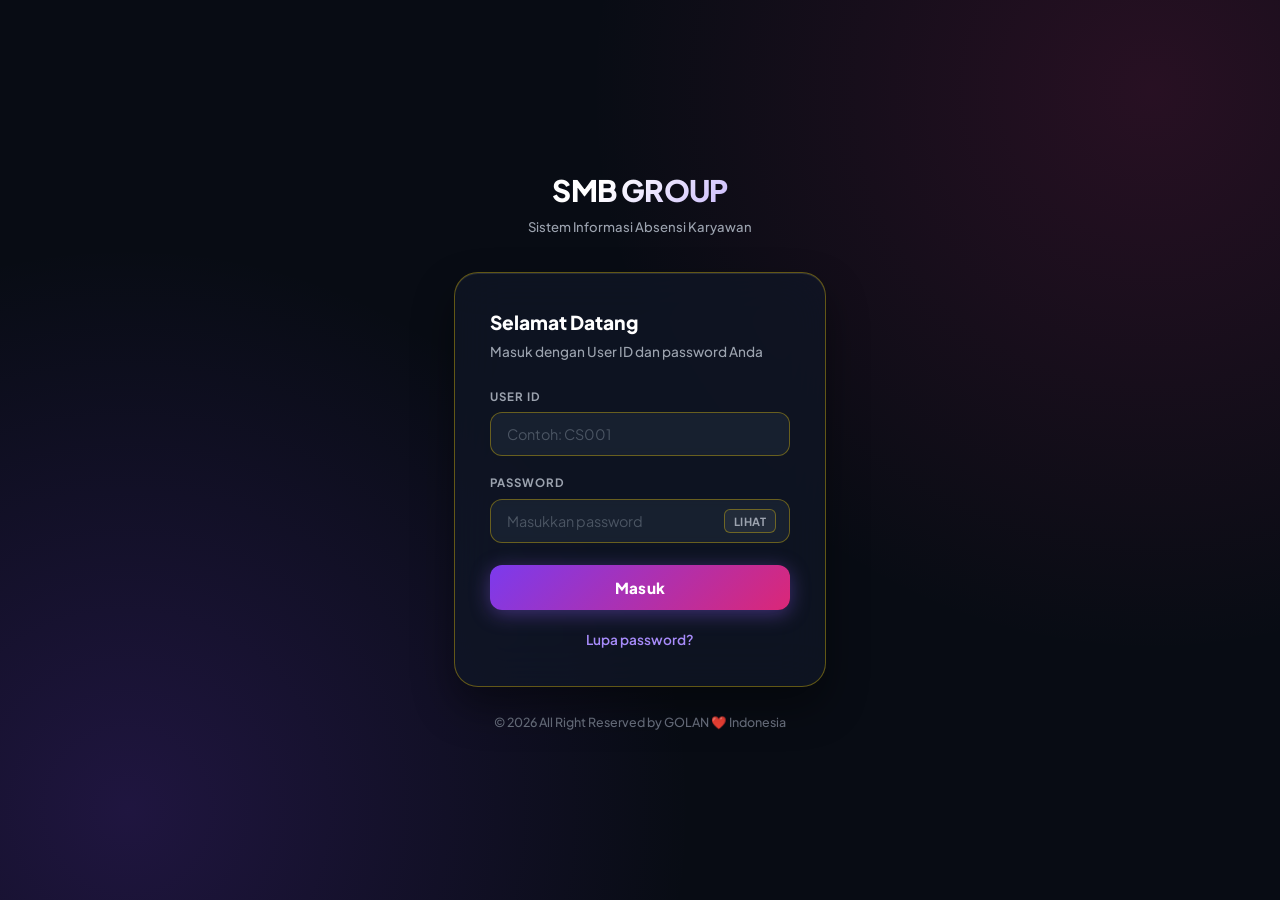
==== commit 87971b55: "Update absensi-system.html" ====
--- a/absensi-system.html
+++ b/absensi-system.html
@@ -1328,7 +1328,7 @@
         <button class="lnk" id="btnGoForgot">Lupa password?</button>
       </div>
     </div>
-    <p class="login-footer">&copy; 2026 MyBrand. Dibuat dengan &#10084;&#65039; di Indonesia</p>
+    <p class="login-footer">&copy; 2026 All Right Reserved by GOLAN &#10084;&#65039;  Indonesia</p>
   </div>
 </div>
 
